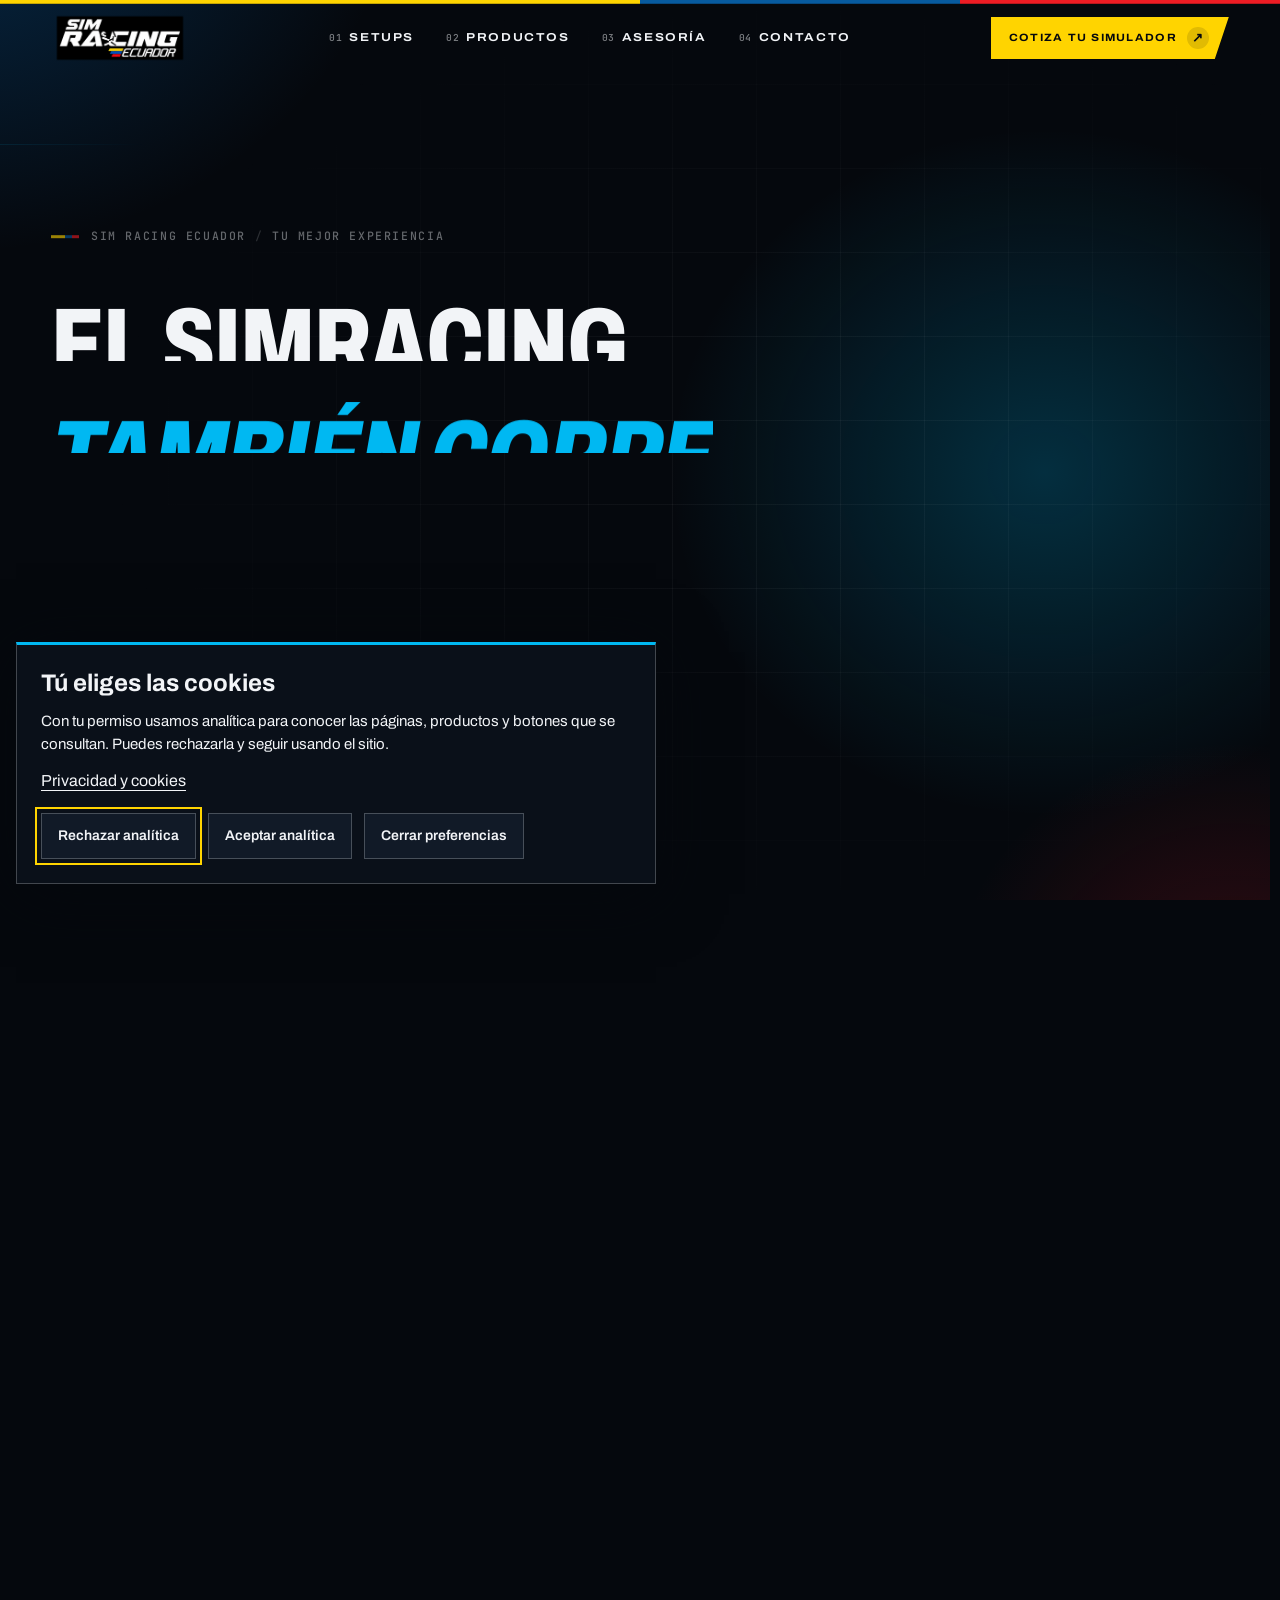
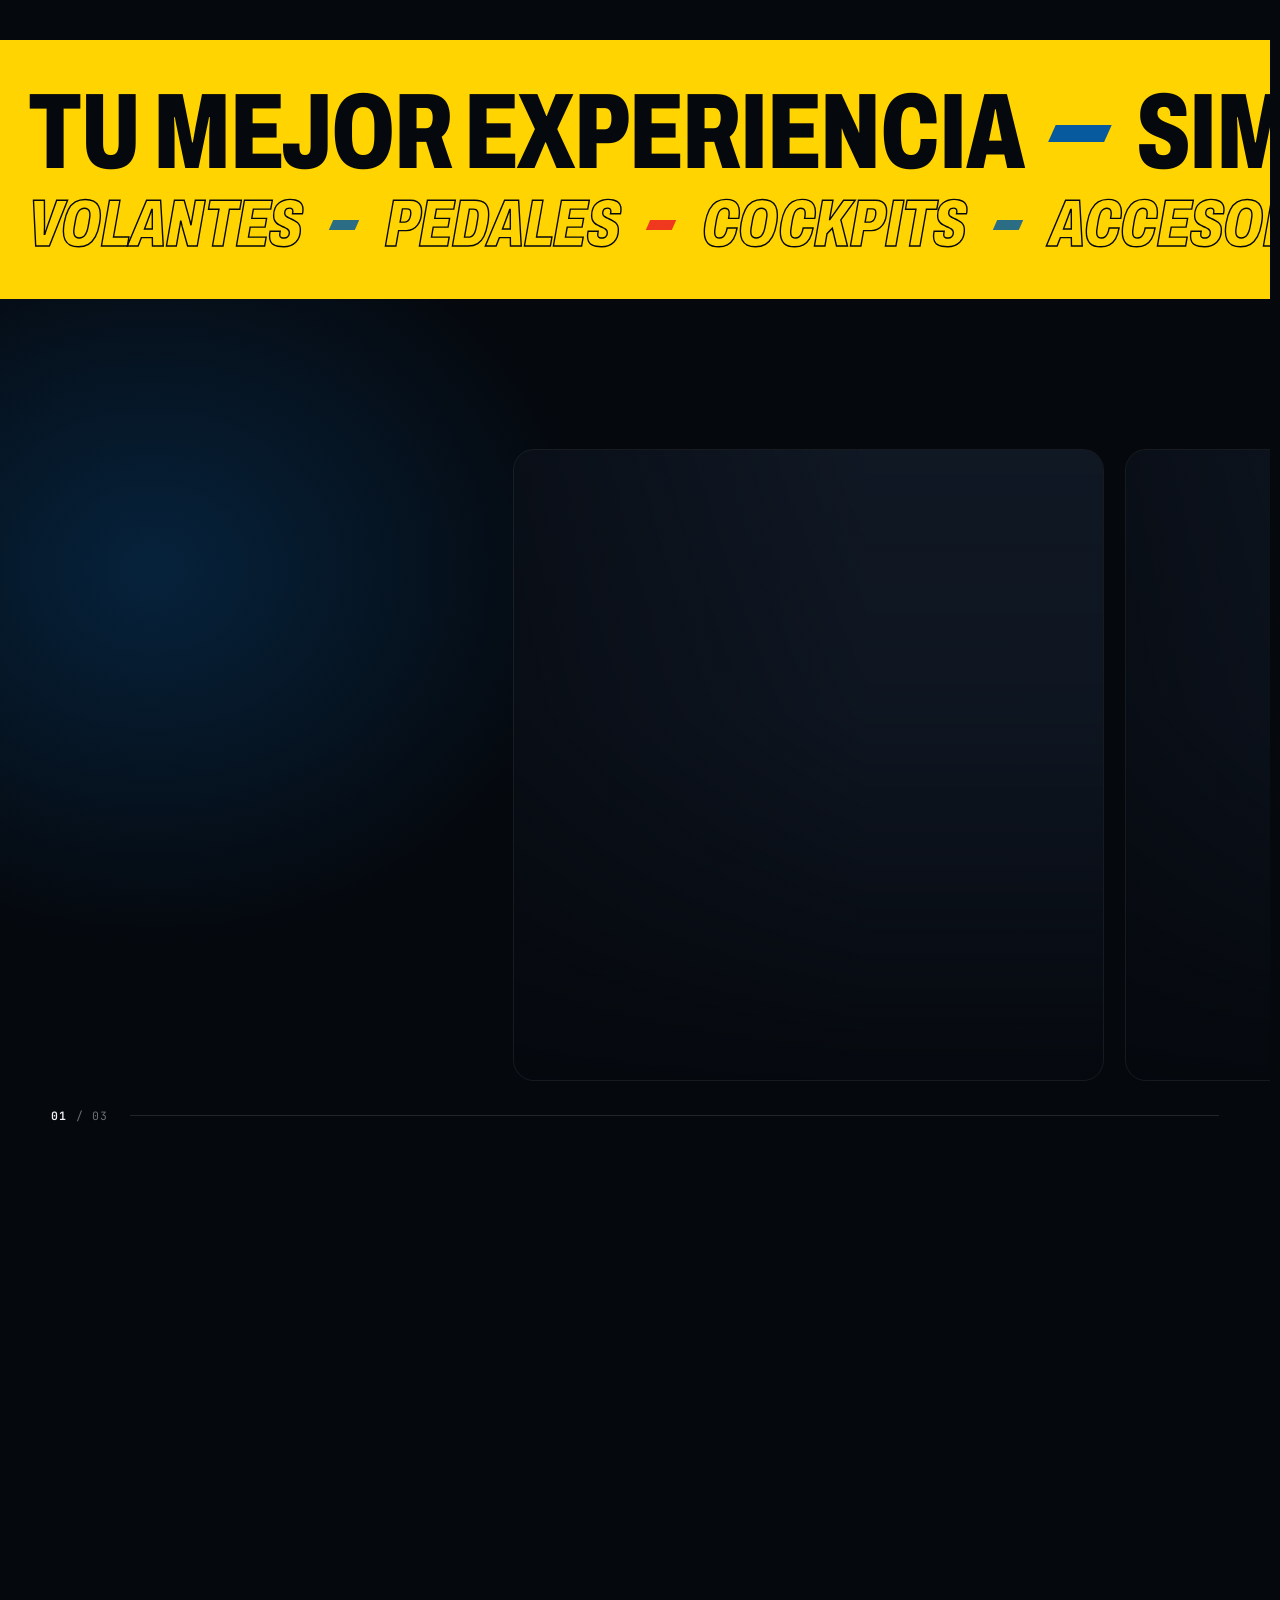
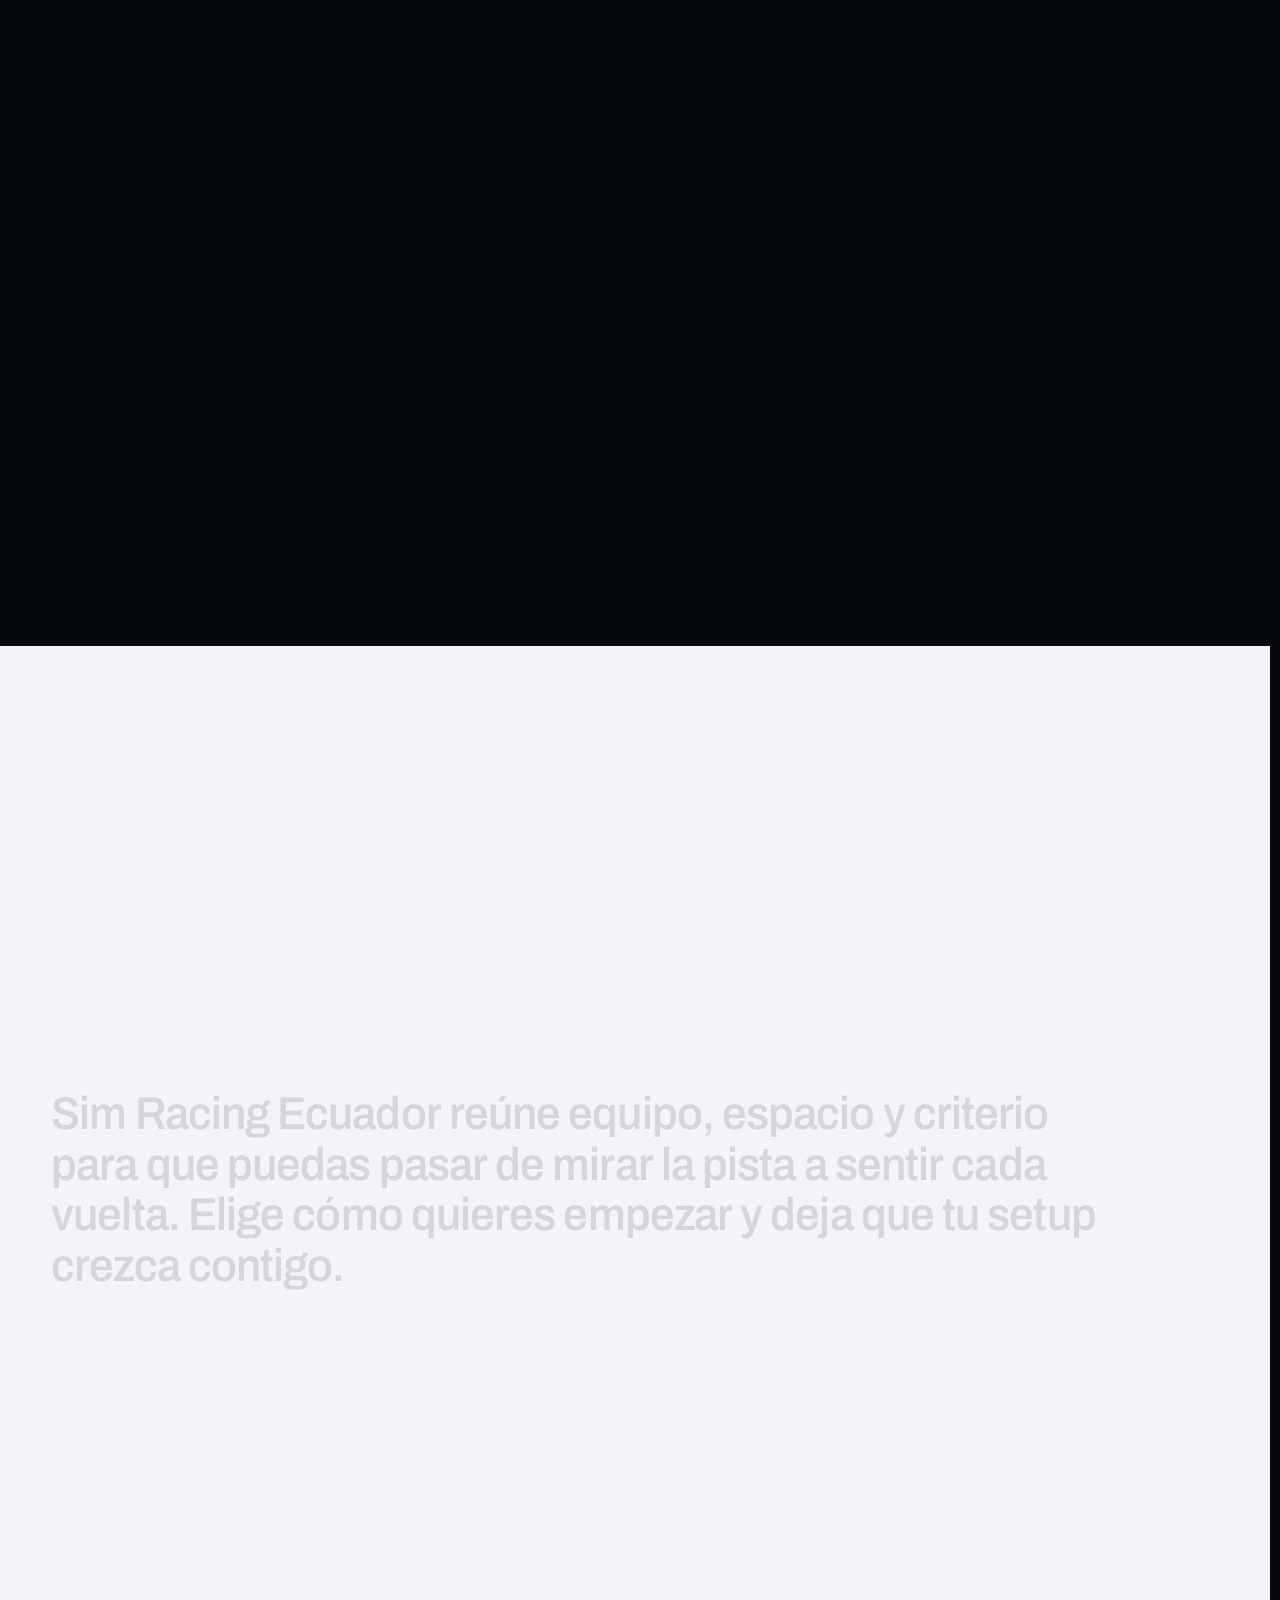
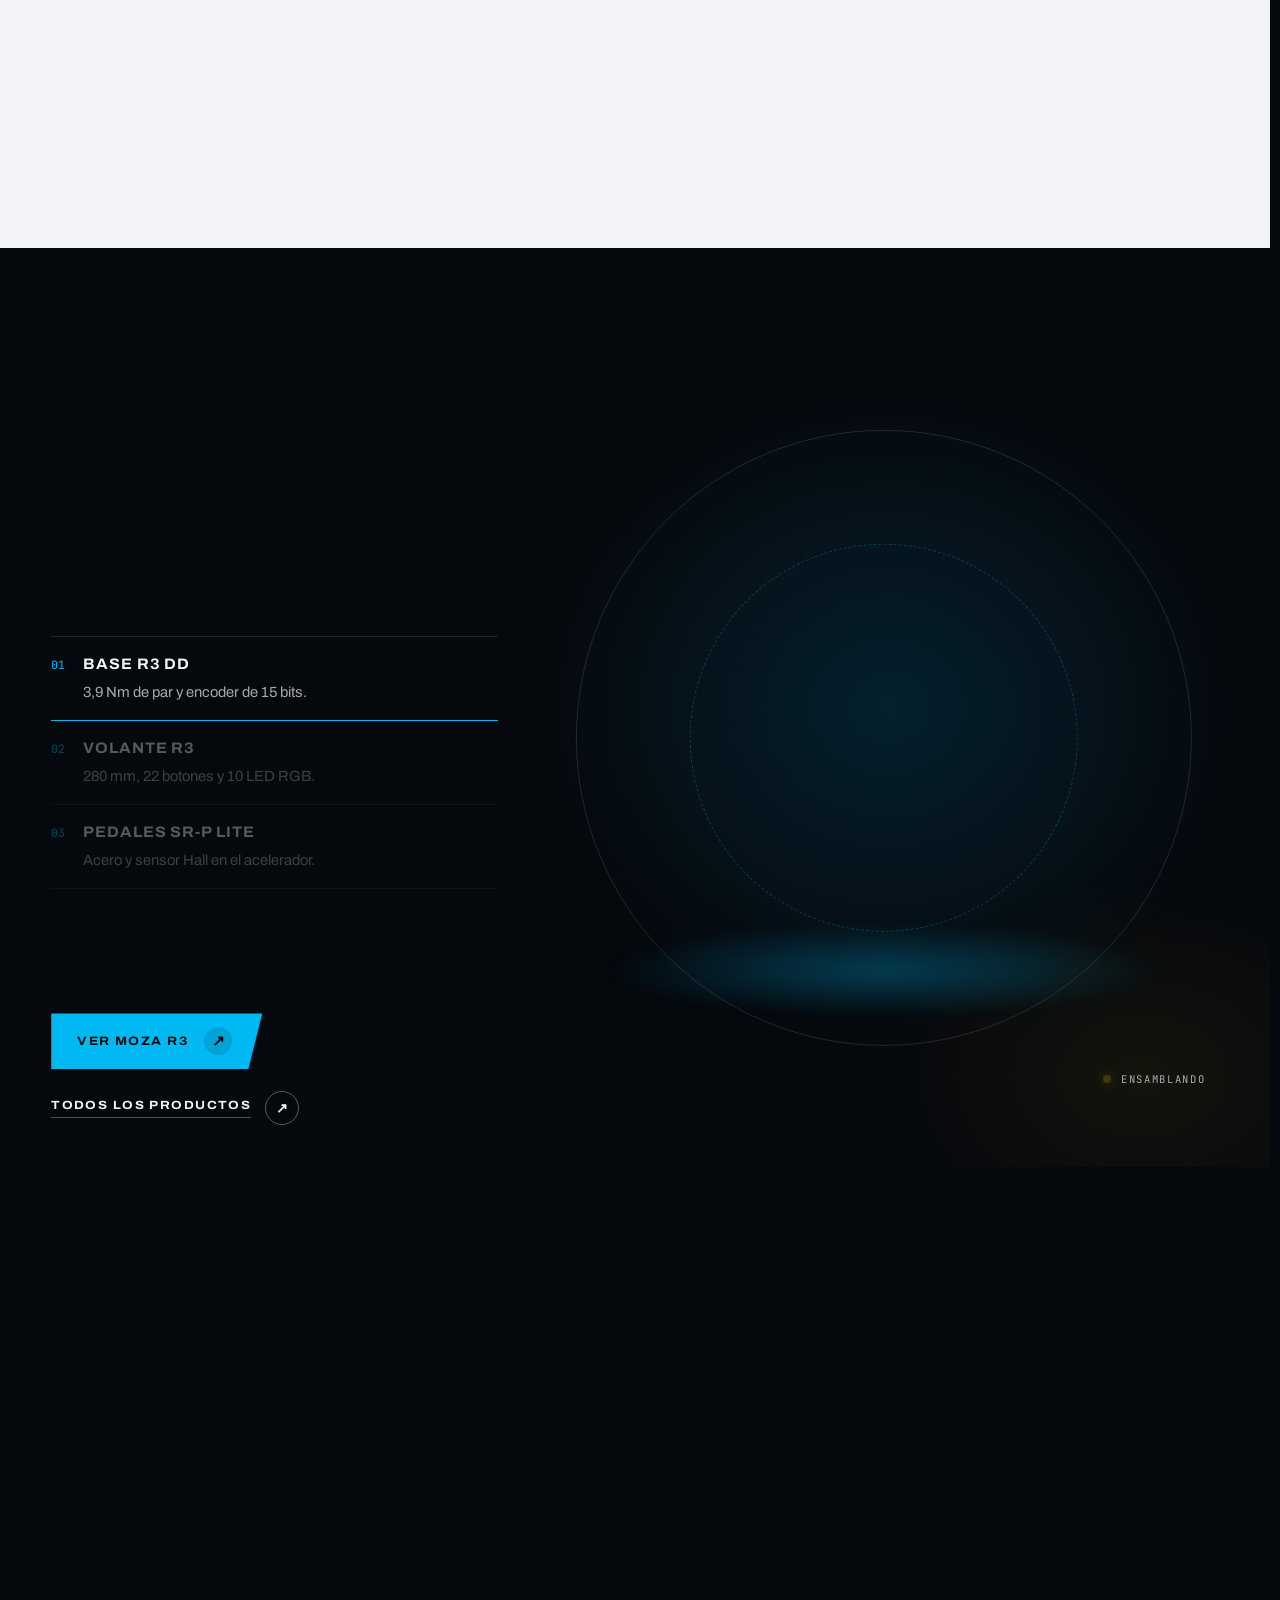
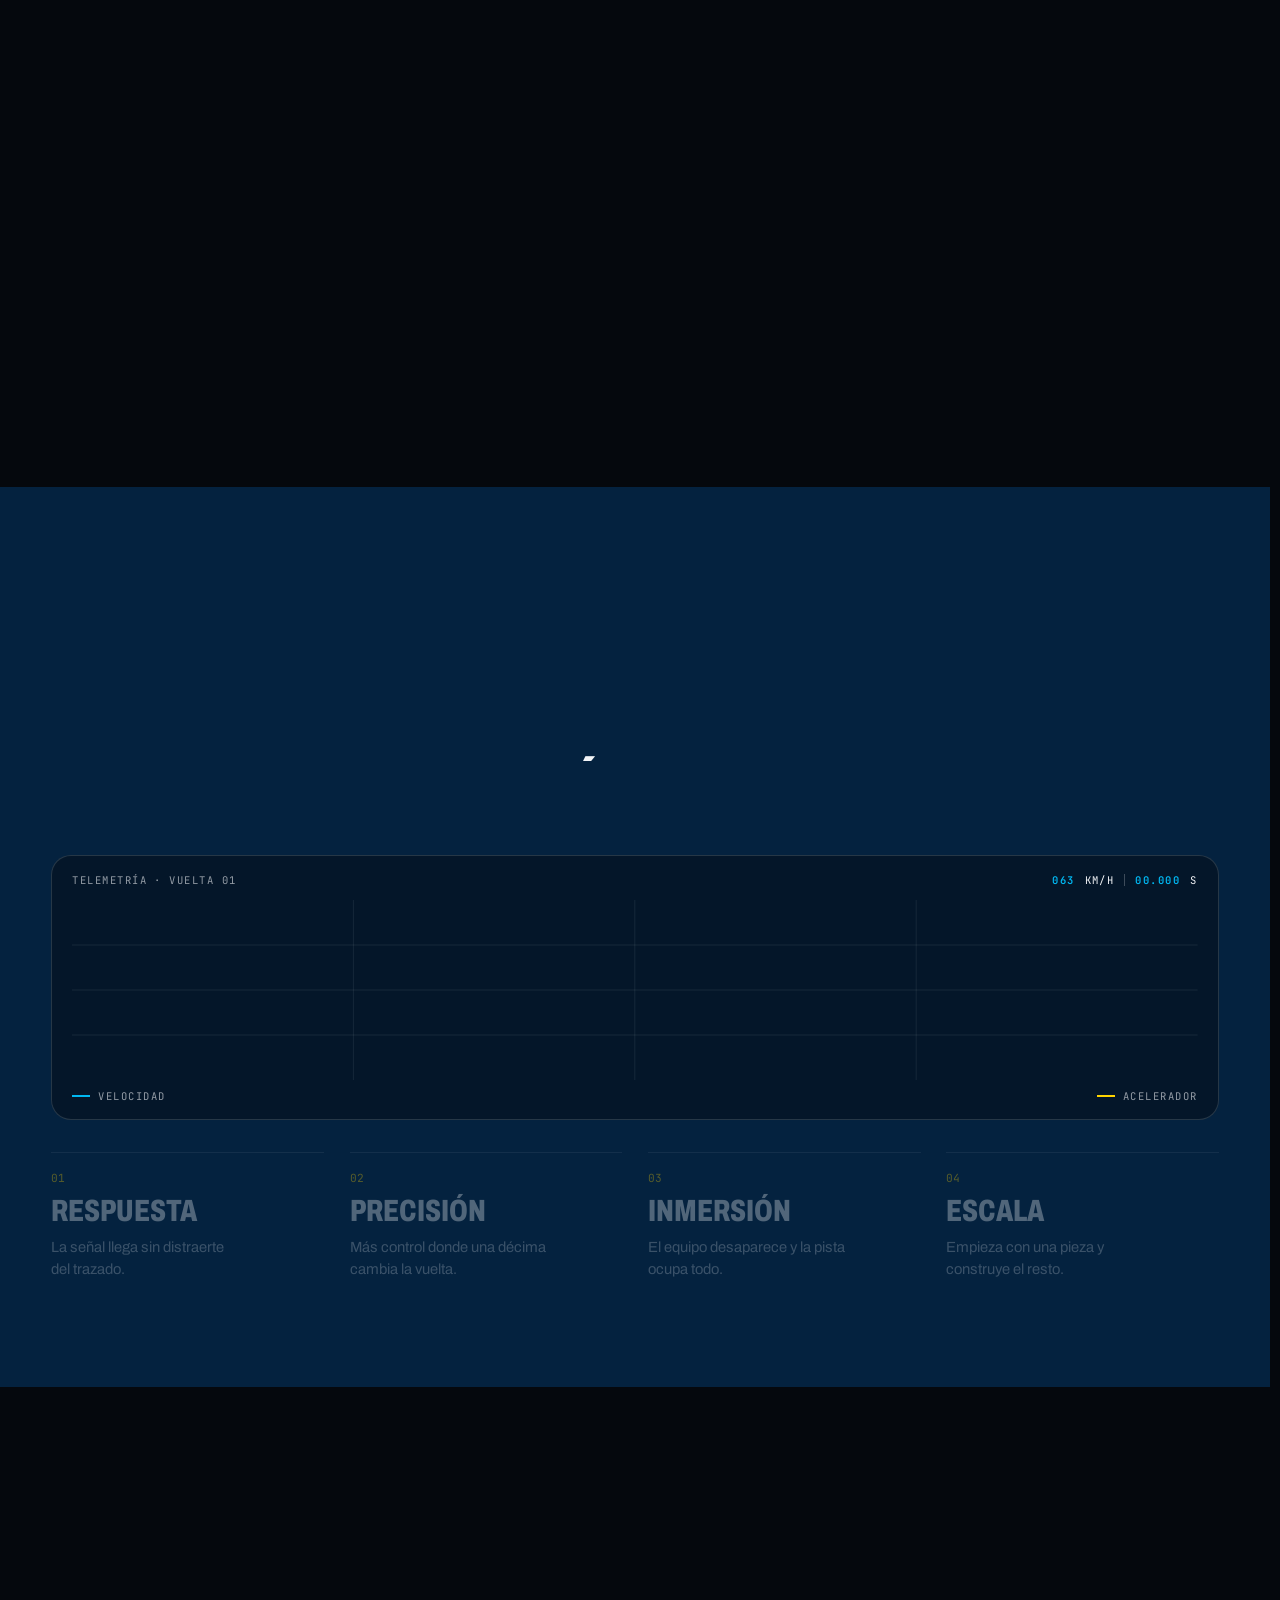
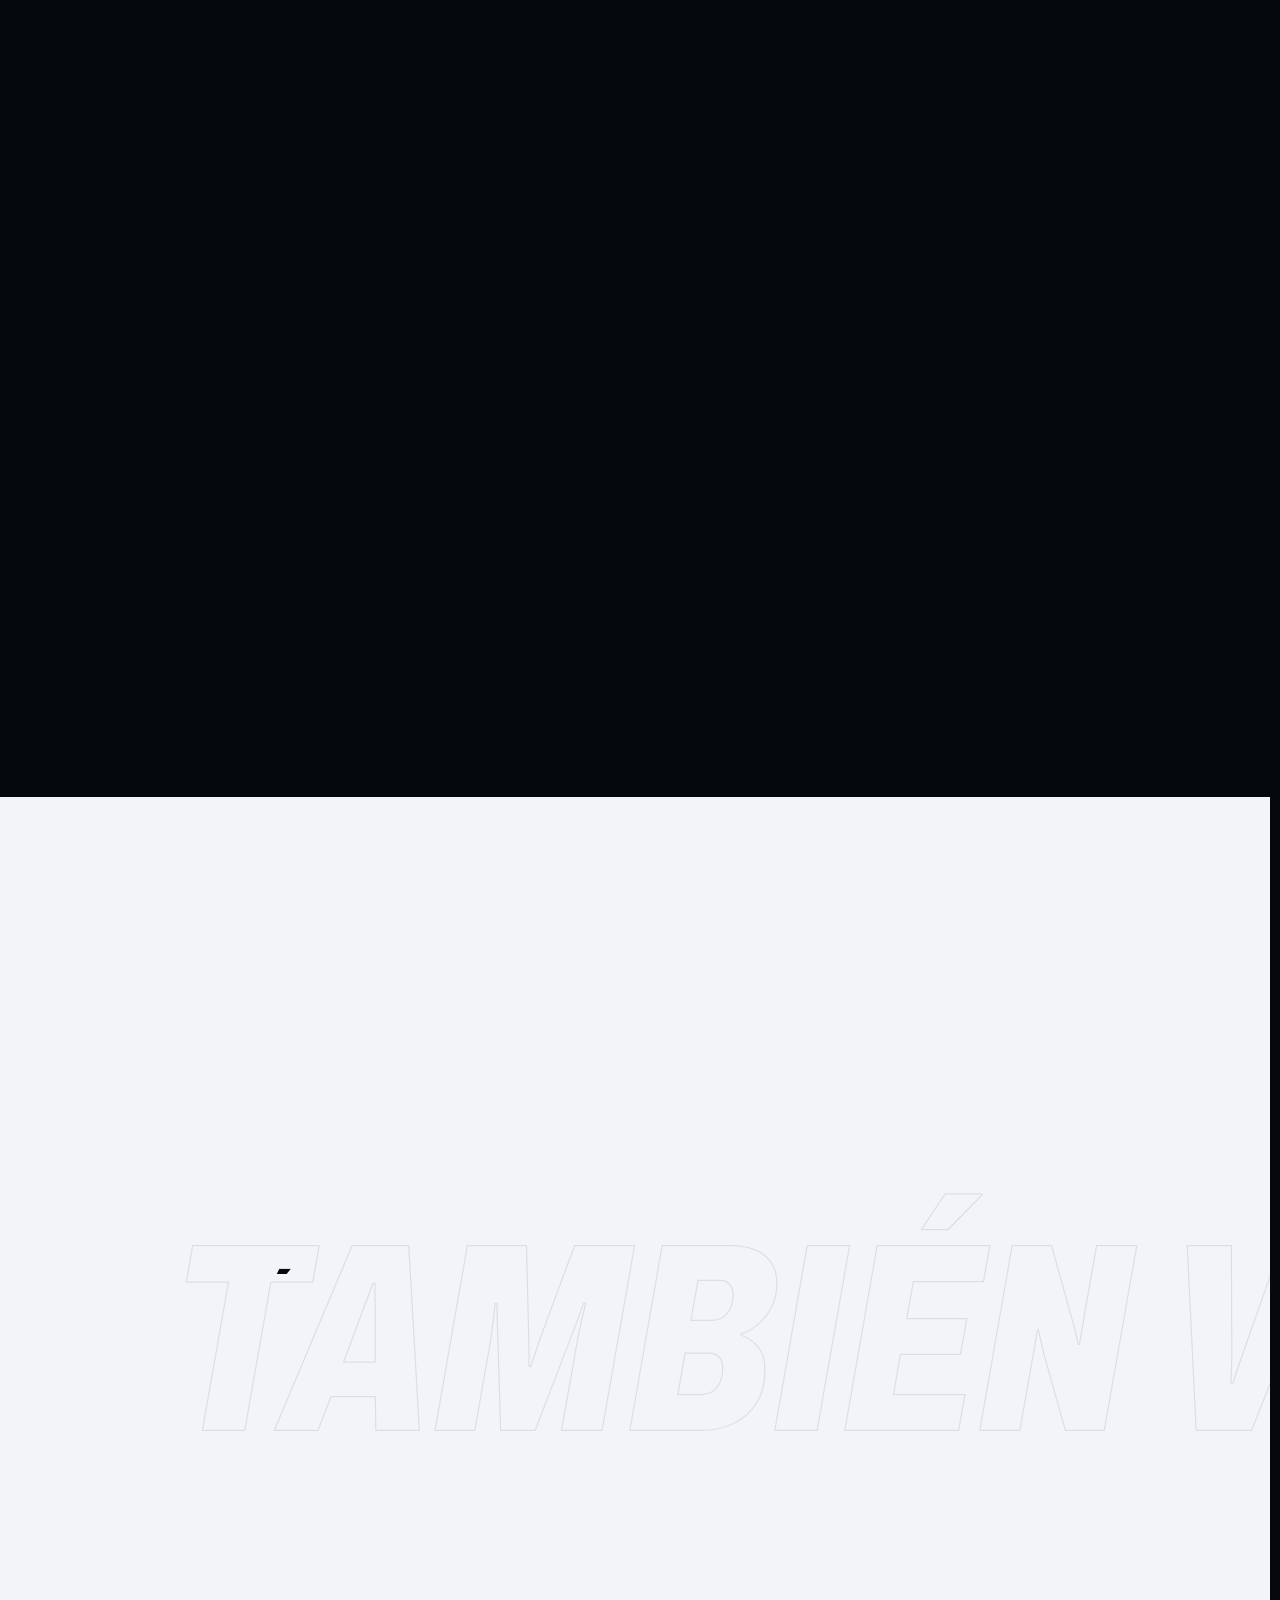
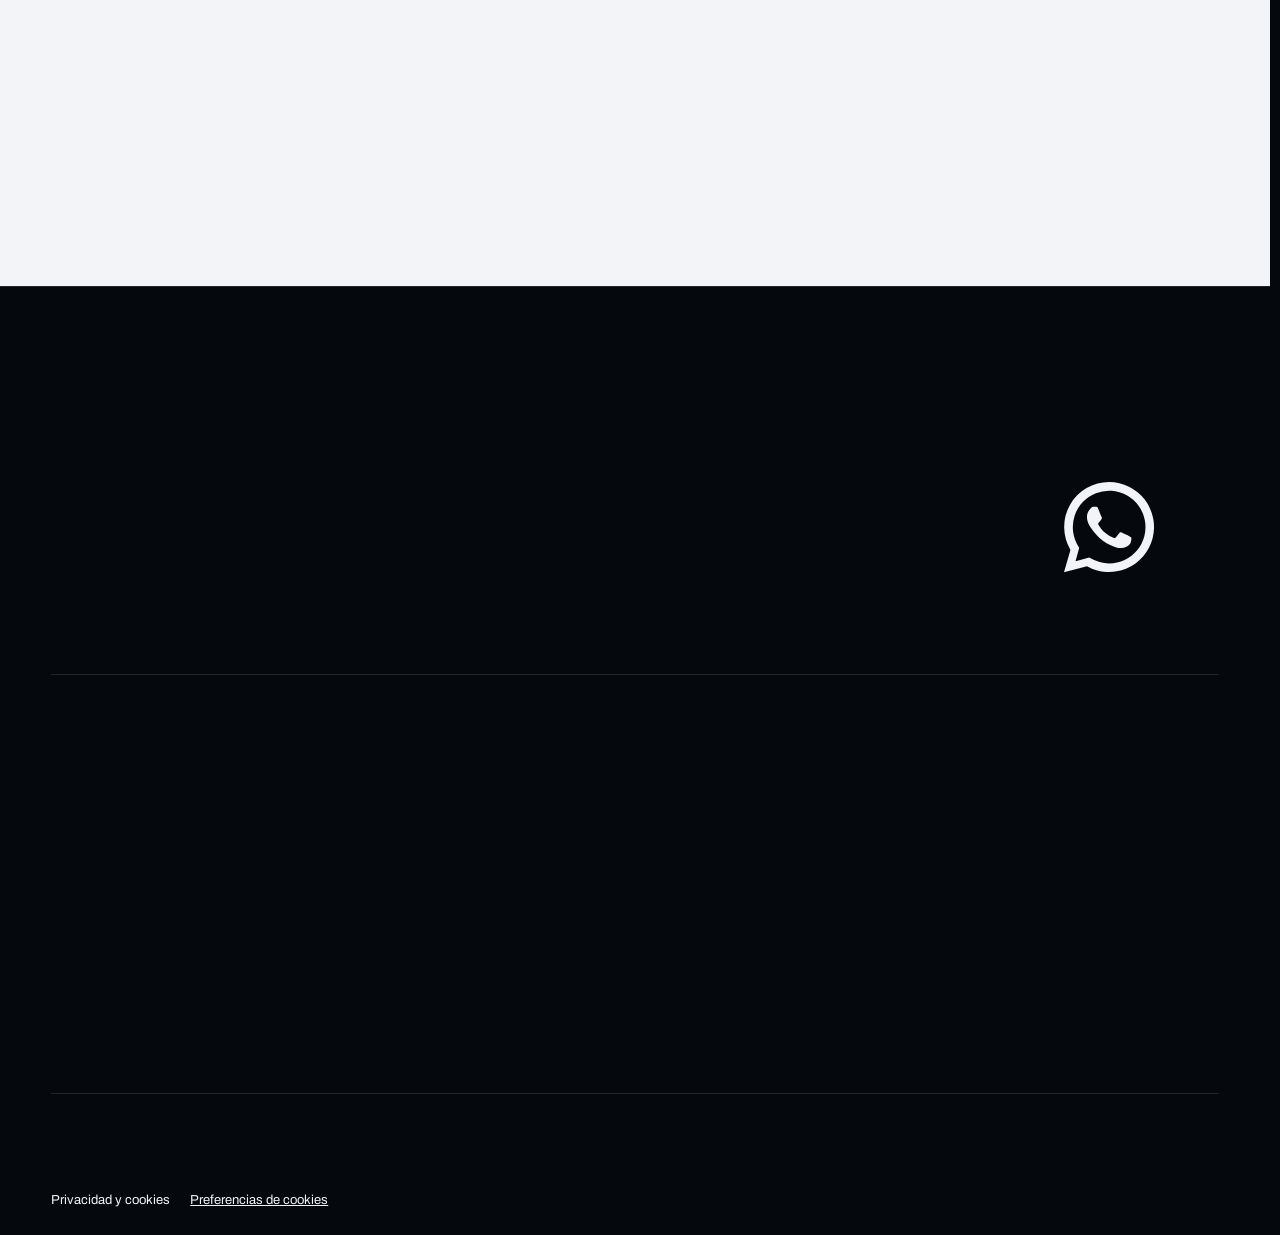
==== index.html @ 4e982db2 "fix: align structured data with verified commercial information" ====
<!doctype html>
<html lang="es" data-page="home">
  <head>
    <meta charset="UTF-8" />
    <meta name="viewport" content="width=device-width, initial-scale=1.0, viewport-fit=cover" />
    <meta name="theme-color" content="#05080D" />
    <meta http-equiv="Content-Security-Policy" content="default-src 'self'; base-uri 'self'; object-src 'none'; frame-ancestors 'none'; form-action 'self'; script-src 'self' https://www.googletagmanager.com; style-src 'self'; img-src 'self' data: https://www.google-analytics.com https://region1.google-analytics.com https://www.googletagmanager.com; font-src 'self'; media-src 'self'; frame-src https://www.youtube.com; connect-src 'self' https://www.google-analytics.com https://region1.google-analytics.com https://www.googletagmanager.com; manifest-src 'self'; worker-src 'none'; upgrade-insecure-requests" />
    <link rel="icon" type="image/png" href="favicon.png?v=3" />
    <link rel="apple-touch-icon" href="favicon.png?v=3" />
    <link rel="manifest" href="site.webmanifest" />
    <link rel="preload" href="fonts/archivo-latin-wdth-normal.woff2" as="font" type="font/woff2" crossorigin />
    <link rel="preload" href="sequence/f001.webp" as="image" type="image/webp" />
    <link rel="stylesheet" href="styles.css" />
    <script src="boot.js"></script>
    <script src="vendor/gsap.min.js" defer></script>
    <script src="vendor/ScrollTrigger.min.js" defer></script>
    <script src="vendor/lenis.min.js" defer></script>
    <script src="script.js?v=anchor-navigation-20261011" defer></script>
  <script src="measurement-config.js" defer></script>
<script src="analytics-catalog.js" defer></script>
<script src="analytics.js" defer></script>
<!-- SEO: generated -->
<title>Sim Racing Ecuador | Volantes, cockpits y simuladores</title>
<meta name="description" content="Volantes, pedales y cockpits para simracing en Ecuador. Explora Logitech y MOZA, compara fichas y consulta tu setup con Sim Racing Ecuador en Quito." />
<link rel="canonical" href="https://simracingec.com/" />
<meta name="robots" content="index, follow, max-image-preview:large" />
<meta property="og:locale" content="es_EC" />
<meta property="og:type" content="website" />
<meta property="og:site_name" content="Sim Racing Ecuador" />
<meta property="og:title" content="Sim Racing Ecuador | Volantes, cockpits y simuladores" />
<meta property="og:description" content="Volantes, pedales y cockpits para simracing en Ecuador. Explora Logitech y MOZA, compara fichas y consulta tu setup con Sim Racing Ecuador en Quito." />
<meta property="og:url" content="https://simracingec.com/" />
<meta property="og:image" content="https://simracingec.com/social-logo.png" />
<meta property="og:image:alt" content="Sim Racing Ecuador" />
<meta name="twitter:card" content="summary_large_image" />
<meta name="twitter:title" content="Sim Racing Ecuador | Volantes, cockpits y simuladores" />
<meta name="twitter:description" content="Volantes, pedales y cockpits para simracing en Ecuador. Explora Logitech y MOZA, compara fichas y consulta tu setup con Sim Racing Ecuador en Quito." />
<meta name="twitter:image" content="https://simracingec.com/social-logo.png" />
<meta name="google-site-verification" content="Gu_d4Ptti0s6A-qwPAxk8G0DzkrN6_cwcLYZ2DY35jA" />
<script type="application/ld+json">{"@context": "https://schema.org", "@graph": [{"@type": "WebSite", "@id": "https://simracingec.com/#website", "url": "https://simracingec.com/", "name": "Sim Racing Ecuador", "alternateName": "SimRacing Ecuador", "inLanguage": "es-EC", "publisher": {"@id": "https://simracingec.com/#organization"}}, {"@type": "Store", "@id": "https://simracingec.com/#organization", "name": "Sim Racing Ecuador", "alternateName": "SimRacing Ecuador", "url": "https://simracingec.com/", "logo": "https://simracingec.com/logo-primary.png", "image": "https://simracingec.com/social-logo.png", "description": "Equipos y asesoría para simulación de carreras en Ecuador.", "telephone": "+593989019836", "areaServed": {"@type": "Country", "name": "Ecuador"}, "address": {"@type": "PostalAddress", "streetAddress": "Av. Eloy Alfaro 40-348", "addressLocality": "Quito", "postalCode": "170513", "addressCountry": "EC"}, "currenciesAccepted": "USD", "sameAs": ["https://www.instagram.com/SimRacingEcuador/", "https://www.facebook.com/simracingecuador", "https://www.tiktok.com/@simracingec"]}, {"@type": "WebPage", "@id": "https://simracingec.com/#page", "url": "https://simracingec.com/", "name": "Sim Racing Ecuador | Volantes, cockpits y simuladores", "description": "Volantes, pedales y cockpits para simracing en Ecuador. Explora Logitech y MOZA, compara fichas y consulta tu setup con Sim Racing Ecuador en Quito.", "image": "https://simracingec.com/social-logo.png", "inLanguage": "es-EC", "isPartOf": {"@id": "https://simracingec.com/#website"}}]}</script>
<!-- /SEO -->
</head>
  <body class="home-page">
    <a class="skip-link" href="#contenido">Saltar al contenido</a>

    <div class="intro" aria-hidden="true">
      <p class="intro-kicker">Sim Racing Ecuador</p>
      <div class="intro-rig">
        <span class="intro-light"><i></i><i></i></span>
        <span class="intro-light"><i></i><i></i></span>
        <span class="intro-light"><i></i><i></i></span>
        <span class="intro-light"><i></i><i></i></span>
        <span class="intro-light"><i></i><i></i></span>
      </div>
      <p class="intro-status"><span class="intro-status-text">Luces encendidas</span><span class="intro-skip">Clic o tecla para saltar</span></p>
      <span class="intro-flag"></span>
    </div>
    <header class="site-header" data-header>
      <div class="shell header-bar">
        <a class="brand" href="/" aria-label="Sim Racing Ecuador, volver al inicio">
          <img src="optimized/logo.webp" alt="Sim Racing Ecuador" width="1200" height="462" decoding="async" fetchpriority="high" />
        </a>
        <nav class="site-nav" id="site-nav" aria-label="Navegación principal">
          <a class="nav-link" href="index.html#setups"><span class="nav-index">01</span><span class="nav-label">Setups</span></a>
          <a class="nav-link" href="productos.html"><span class="nav-index">02</span><span class="nav-label">Productos</span></a>
          <a class="nav-link" href="index.html#comunidad"><span class="nav-index">03</span><span class="nav-label">Asesoría</span></a>
          <a class="nav-link" href="#contacto"><span class="nav-index">04</span><span class="nav-label">Contacto</span></a>
          <div class="nav-extra">
            <a class="button button-yellow" href="https://wa.me/593989019836?text=Hola%2C%20quiero%20cotizar%20un%20simulador" target="_blank" rel="noopener noreferrer"><span>Cotiza tu simulador</span><span class="button-icon" aria-hidden="true">↗</span></a>
            <div class="nav-social">
              <a href="https://www.instagram.com/SimRacingEcuador/" target="_blank" rel="noopener noreferrer">Instagram</a>
              <a href="https://www.facebook.com/simracingecuador" target="_blank" rel="noopener noreferrer">Facebook</a>
              <a href="https://www.tiktok.com/@simracingec" target="_blank" rel="noopener noreferrer">TikTok</a>
            </div>
          </div>
        </nav>
        <div class="header-actions">
          <a class="button button-yellow button-small header-cta" href="https://wa.me/593989019836?text=Hola%2C%20quiero%20cotizar%20un%20simulador" target="_blank" rel="noopener noreferrer"><span>Cotiza tu simulador</span><span class="button-icon" aria-hidden="true">↗</span></a>
          <button class="menu-toggle" id="menu-toggle" type="button" aria-expanded="false" aria-controls="site-nav">
            <span class="menu-toggle-label">Menú</span>
            <span class="menu-icon" aria-hidden="true"><i></i><i></i></span>
          </button>
        </div>
      </div>
      <div class="scroll-progress" aria-hidden="true"><span></span></div>
    </header>

    <main id="contenido">
      <section class="hero" id="inicio" aria-labelledby="hero-title" data-theme="dark">
        <div class="hero-pin">
          <div class="hero-bg" aria-hidden="true">
            <span class="hero-glow"></span>
            <span class="hero-grid"></span>
            <span class="hero-streaks"><i></i><i></i><i></i><i></i><i></i><i></i></span>
          </div>

          <div class="shell hero-layout">
            <div class="hero-copy">
              <p class="eyebrow hero-eyebrow" data-hero-in><span>Sim Racing Ecuador <span class="eyebrow-sep">/</span> Tu mejor experiencia</span></p>
              <h1 id="hero-title" class="hero-title">
                <span class="line"><span class="line-inner">El simracing</span></span>
                <span class="line"><span class="line-inner"><em>también corre</em></span></span>
                <span class="line"><span class="line-inner">en Ecuador.</span></span>
              </h1>
              <div class="hero-stage">
                <div class="hero-intro">
                  <p class="hero-lede" data-hero-in>Volantes, pedales y cockpits para llevar la pista a casa. Compara Logitech y MOZA con Sim Racing Ecuador: tienda física en Quito, atención con cita previa y envíos a todo el Ecuador.</p>
                  <div class="hero-actions" data-hero-in>
                    <a class="button button-primary" href="https://wa.me/593989019836?text=Hola%2C%20quiero%20cotizar%20un%20simulador" target="_blank" rel="noopener noreferrer"><span>Cotiza tu simulador</span><span class="button-icon" aria-hidden="true">↗</span></a>
                    <a class="text-link" href="#setups"><span>Ver productos</span><span class="text-link-icon" aria-hidden="true">↓</span></a>
                  </div>
                </div>
                <ol class="hero-steps" aria-label="De tu casa a la pista">
                  <li class="hero-step"><span class="hero-step-index">01</span><div><strong>En casa</strong><span>Tu cockpit, listo para la primera vuelta.</span></div></li>
                  <li class="hero-step"><span class="hero-step-index">02</span><div><strong>Luces fuera</strong><span>Volante, pedales y respuesta directa. Acelera.</span></div></li>
                  <li class="hero-step"><span class="hero-step-index">03</span><div><strong>En pista</strong><span>La sensación de la carrera, sin salir de Ecuador.</span></div></li>
                </ol>
              </div>
            </div>

            <figure class="hero-screen" data-hero-in>
              <img class="hero-poster" loading="eager" fetchpriority="high" src="sequence/f001.webp" alt="" width="526" height="702" decoding="async" />
              <canvas class="hero-canvas" width="526" height="702" role="img" aria-label="Un cockpit de simracing se transforma en un monoplaza mientras haces scroll"></canvas>
              <div class="screen-hud" aria-hidden="true">
                <div class="screen-top"><span class="screen-rec"><i></i>Onboard</span><span>Cam 01</span></div>
                <div class="screen-corners"><i></i><i></i><i></i><i></i></div>
                <div class="screen-dash">
                  <div class="rev-lights"><i></i><i></i><i></i><i></i><i></i><i></i><i></i><i></i><i></i><i></i></div>
                  <div class="dash-readouts">
                    <div class="dash-speed"><strong data-speed>000</strong><span>km/h</span></div>
                    <div class="dash-gear"><span>Marcha</span><strong data-gear>N</strong></div>
                  </div>
                </div>
              </div>
            </figure>
          </div>

          <div class="hero-cue" aria-hidden="true"><span class="hero-cue-line"></span><span>Haz scroll para acelerar</span></div>
        </div>
      </section>

      <section class="marquee-band" aria-label="Tu mejor experiencia" data-theme="light">
        <div class="marquee" data-marquee data-direction="1">
          <div class="marquee-track">
            <span class="marquee-item">Tu mejor experiencia</span><span class="marquee-mark" aria-hidden="true"></span>
            <span class="marquee-item">Sim Racing Ecuador</span><span class="marquee-mark" aria-hidden="true"></span>
          </div>
        </div>
        <div class="marquee marquee-ghost" data-marquee data-direction="-1" aria-hidden="true">
          <div class="marquee-track">
            <span class="marquee-item">Volantes</span><span class="marquee-mark"></span>
            <span class="marquee-item">Pedales</span><span class="marquee-mark"></span>
            <span class="marquee-item">Cockpits</span><span class="marquee-mark"></span>
            <span class="marquee-item">Accesorios</span><span class="marquee-mark"></span>
          </div>
        </div>
      </section>

      <section class="setups" id="setups" aria-labelledby="setups-title" data-theme="dark">
        <div class="setups-pin">
          <div class="setups-track">
            <div class="setups-intro">
              <p class="eyebrow"><span class="eyebrow-index">01</span> Setups</p>
              <h2 id="setups-title" class="display-title">Encuentra tu<br /><span>punto de partida.</span></h2>
              <p class="lead">Un buen setup empieza por saber cómo quieres sentir la carrera. Elige tu camino y construye desde ahí.</p>
              <p class="setups-hint" aria-hidden="true"><span>Sigue bajando</span><span class="setups-hint-arrow">→</span></p>
            </div>

            <a class="setup-panel setup-panel-cyan" href="productos.html#volantes-pedales" data-cursor="Ver">
              <span class="setup-media"><img src="optimized/kit-components-bg.webp" alt="Volante, base y pedales para simracing sobre una mesa de trabajo" loading="lazy" decoding="async" width="1536" height="1024" /></span>
              <span class="setup-index">01</span>
              <span class="setup-body">
                <span class="setup-kicker">Control</span>
                <span class="setup-title">Volantes<br />y pedales</span>
                <span class="setup-copy">El control que conecta tus manos y pies con cada curva.</span>
                <span class="setup-cta">Ver volantes y pedales <span aria-hidden="true">↗</span></span>
              </span>
            </a>

            <a class="setup-panel setup-panel-yellow" href="productos.html#cockpits" data-cursor="Ver">
              <span class="setup-media"><img src="optimized/setup-garage-bg.webp" alt="" loading="lazy" decoding="async" width="1536" height="1024" /></span>
              <span class="setup-product setup-product-cockpit"><img src="optimized/tripode-cockpit-ai.webp" alt="Cockpit para una estación de simracing" loading="lazy" decoding="async" width="1254" height="1254" /></span>
              <span class="setup-index">02</span>
              <span class="setup-body">
                <span class="setup-kicker">Estructura</span>
                <span class="setup-title">Cockpits</span>
                <span class="setup-copy">El espacio para ordenar tu postura, volante y pedales.</span>
                <span class="setup-cta">Ver cockpits <span aria-hidden="true">↗</span></span>
              </span>
            </a>

            <a class="setup-panel setup-panel-red" href="productos.html#accesorios" data-cursor="Ver">
              <span class="setup-media"><img src="optimized/accessories-track-bg.webp" alt="" loading="lazy" decoding="async" width="1536" height="1024" /></span>
              <span class="setup-index">03</span>
              <span class="setup-body">
                <span class="setup-kicker">Detalles</span>
                <span class="setup-title">Accesorios</span>
                <span class="setup-copy">Mods, pistas de madera y piezas para completar tu experiencia.</span>
                <span class="setup-cta">Ver accesorios <span aria-hidden="true">↗</span></span>
              </span>
            </a>
          </div>

          <div class="shell setups-progress" aria-hidden="true">
            <span class="setups-count"><b data-setups-count>01</b> / 03</span>
            <span class="setups-bar"><span></span></span>
          </div>
        </div>
      </section>

      <section class="manifesto" aria-labelledby="about-title" data-theme="light">
        <div class="shell">
          <div class="manifesto-head">
            <p class="eyebrow"><span class="eyebrow-index">02</span> Sobre la experiencia</p>
            <h2 id="about-title" class="display-title">Bienvenido a<br /><span>tu carrera.</span></h2>
          </div>
          <p class="manifesto-text" data-words>Sim Racing Ecuador reúne equipo, espacio y criterio para que puedas pasar de mirar la pista a sentir cada vuelta. Elige cómo quieres empezar y deja que tu setup crezca contigo.</p>
          <ol class="pillars" aria-label="Pilares de la experiencia">
            <li class="pillar"><span class="pillar-index">01</span><strong>Setup</strong><span>Una estación pensada para ti.</span></li>
            <li class="pillar"><span class="pillar-index">02</span><strong>Control</strong><span>Más precisión en cada decisión.</span></li>
            <li class="pillar"><span class="pillar-index">03</span><strong>Comunidad</strong><span>Una pasión que se comparte.</span></li>
          </ol>
          <a class="text-link manifesto-link" href="#comunidad"><span>Conoce el siguiente paso</span><span class="text-link-icon" aria-hidden="true">↗</span></a>
        </div>
      </section>

      <section class="assembly" id="productos" aria-labelledby="products-title" data-theme="dark">
        <div class="assembly-pin">
          <div class="shell assembly-layout">
            <div class="assembly-copy">
              <p class="eyebrow"><span class="eyebrow-index">03</span> Productos</p>
              <h2 id="products-title" class="display-title">Elige cada<br /><span>parte del setup.</span></h2>
              <p class="lead assembly-lead">Así se arma el paquete MOZA R3: base Direct Drive, volante y pedales, listos para tu primera vuelta.</p>
              <ol class="assembly-steps">
                <li class="assembly-step"><span class="assembly-step-index">01</span><div><strong>Base R3 DD</strong><span>3,9 Nm de par y encoder de 15 bits.</span></div></li>
                <li class="assembly-step"><span class="assembly-step-index">02</span><div><strong>Volante R3</strong><span>280 mm, 22 botones y 10 LED RGB.</span></div></li>
                <li class="assembly-step"><span class="assembly-step-index">03</span><div><strong>Pedales SR-P Lite</strong><span>Acero y sensor Hall en el acelerador.</span></div></li>
              </ol>
              <div class="assembly-footer">
                <p class="assembly-price"><span>Paquete MOZA R3</span><strong>$<b data-count-to="580">580</b></strong></p>
                <div class="assembly-actions">
                  <a class="button button-primary" href="moza-r3.html"><span>Ver MOZA R3</span><span class="button-icon" aria-hidden="true">↗</span></a>
                  <a class="text-link" href="productos.html"><span>Todos los productos</span><span class="text-link-icon" aria-hidden="true">↗</span></a>
                </div>
              </div>
            </div>

            <div class="assembly-stage" aria-hidden="true">
              <span class="stage-ring stage-ring-a"></span>
              <span class="stage-ring stage-ring-b"></span>
              <span class="stage-floor"></span>
              <img class="part part-base" src="optimized/r3-base-cut.webp" alt="" loading="lazy" decoding="async" width="1187" height="990" />
              <img class="part part-wheel" src="optimized/r3-wheel-cut.webp" alt="" loading="lazy" decoding="async" width="1400" height="1325" />
              <img class="part part-pedals" src="optimized/r3-pedals-cut.webp" alt="" loading="lazy" decoding="async" width="1400" height="1170" />
              <img class="part part-bundle" src="optimized/r3-bundle-cut.webp" alt="" loading="lazy" decoding="async" width="1400" height="961" />
              <span class="stage-tag stage-tag-base"><b>01</b> Base · 3,9 Nm</span>
              <span class="stage-tag stage-tag-wheel"><b>02</b> Volante · 280 mm</span>
              <span class="stage-tag stage-tag-pedals"><b>03</b> Pedales · Sensor Hall</span>
              <span class="stage-status"><i></i><span data-stage-status>Ensamblando</span></span>
            </div>
          </div>
        </div>
      </section>

      <section class="telemetry" aria-labelledby="tech-title" data-theme="dark">
        <div class="telemetry-pin">
          <div class="telemetry-bg" aria-hidden="true"><img src="optimized/telemetry-tech-bg.webp" alt="" loading="lazy" decoding="async" width="1536" height="1024" /></div>
          <div class="shell telemetry-inner">
            <div class="telemetry-head">
              <div>
                <p class="eyebrow"><span class="eyebrow-index">04</span> Sensación</p>
                <h2 id="tech-title" class="display-title">La diferencia está<br /><span>en lo que sientes.</span></h2>
              </div>
              <p class="lead">La velocidad se ve en la pantalla. La precisión se siente en las manos, en los pies y en el momento exacto de frenar.</p>
            </div>

            <div class="telemetry-chart" aria-hidden="true">
              <div class="chart-meta">
                <span>Telemetría · Vuelta 01</span>
                <span class="chart-readout"><b data-tele-speed>000</b> km/h <i></i> <b data-tele-time>00.000</b> s</span>
              </div>
              <svg class="chart-svg" viewBox="0 0 1200 260" preserveAspectRatio="none" focusable="false">
                <defs><clipPath id="chart-reveal"><rect x="-10" y="-30" width="1220" height="320" /></clipPath></defs>
                <g class="chart-grid">
                  <line x1="0" y1="65" x2="1200" y2="65" /><line x1="0" y1="130" x2="1200" y2="130" /><line x1="0" y1="195" x2="1200" y2="195" />
                  <line x1="300" y1="0" x2="300" y2="260" /><line x1="600" y1="0" x2="600" y2="260" /><line x1="900" y1="0" x2="900" y2="260" />
                </g>
                <g clip-path="url(#chart-reveal)">
                <path class="chart-throttle" d="M0 230 L24 230 L44 40 L250 40 L262 230 L332 230 L352 40 L520 40 L534 230 L604 230 L624 40 L840 40 L852 230 L934 230 L954 40 L1200 40" />
                <path class="chart-speed" d="M0 200 C 60 196 120 120 250 60 C 262 56 270 70 300 150 C 318 190 330 190 350 160 C 420 70 470 40 520 36 C 540 36 560 120 600 170 C 615 186 640 150 700 90 C 760 40 810 30 840 34 C 860 40 880 150 930 180 C 960 190 1000 120 1080 70 C 1130 44 1170 40 1200 38" />
                <path class="chart-speed-glow" d="M0 200 C 60 196 120 120 250 60 C 262 56 270 70 300 150 C 318 190 330 190 350 160 C 420 70 470 40 520 36 C 540 36 560 120 600 170 C 615 186 640 150 700 90 C 760 40 810 30 840 34 C 860 40 880 150 930 180 C 960 190 1000 120 1080 70 C 1130 44 1170 40 1200 38" />
                </g>
              </svg>
              <span class="chart-car"></span>
              <div class="chart-legend"><span class="legend-speed">Velocidad</span><span class="legend-throttle">Acelerador</span></div>
            </div>

            <div class="tech-grid">
              <article class="tech-item"><span class="tech-index">01</span><h3>Respuesta</h3><p>La señal llega sin distraerte del trazado.</p></article>
              <article class="tech-item"><span class="tech-index">02</span><h3>Precisión</h3><p>Más control donde una décima cambia la vuelta.</p></article>
              <article class="tech-item"><span class="tech-index">03</span><h3>Inmersión</h3><p>El equipo desaparece y la pista ocupa todo.</p></article>
              <article class="tech-item"><span class="tech-index">04</span><h3>Escala</h3><p>Empieza con una pieza y construye el resto.</p></article>
            </div>
          </div>
        </div>
      </section>

      <section class="community" id="comunidad" aria-labelledby="community-title" data-theme="dark">
        <div class="community-frame">
          <div class="community-media" aria-hidden="true"><img src="optimized/pitlane-community-bg.webp" alt="" loading="lazy" decoding="async" width="1536" height="1024" /></div>
          <div class="shell community-content">
            <div class="start-lights" aria-hidden="true">
              <span><i></i><i></i></span><span><i></i><i></i></span><span><i></i><i></i></span><span><i></i><i></i></span><span><i></i><i></i></span>
            </div>
            <p class="eyebrow"><span class="eyebrow-index">05</span> Comunidad</p>
            <h2 id="community-title" class="display-title community-title">¿Listo para<br /><em>salir de boxes?</em></h2>
            <p class="lead">Cuéntanos cómo quieres correr y encuentra el punto de partida para tu próxima experiencia.</p>
            <div class="community-actions">
              <a class="button button-yellow" href="productos.html"><span>Ver equipos destacados</span><span class="button-icon" aria-hidden="true">↗</span></a>
              <a class="text-link" href="https://wa.me/593989019836?text=Hola%2C%20quiero%20armar%20mi%20setup%20de%20simracing" target="_blank" rel="noopener noreferrer"><span>Consulta tu setup</span><span class="text-link-icon" aria-hidden="true">↗</span></a>
            </div>
          </div>
        </div>
      </section>

      <section class="flight" aria-labelledby="flight-title" data-theme="light">
        <div class="flight-word" aria-hidden="true"><span>También volamos</span><span>También volamos</span></div>
        <div class="shell flight-layout">
          <div class="flight-copy">
            <p class="eyebrow"><span class="eyebrow-index">06</span> Otra forma de volar</p>
            <h2 id="flight-title" class="display-title">También<br /><span>volamos.</span></h2>
            <p class="lead">La simulación no termina en la curva. Explora nuevas rutas con un espacio que se adapta a tu forma de jugar.</p>
            <a class="text-link" href="https://wa.me/593989019836?text=Hola%2C%20quiero%20consultar%20sobre%20los%20simuladores%20de%20vuelo%20de%20Sim%20Racing%20Ecuador" target="_blank" rel="noopener noreferrer"><span>Consultar simuladores de vuelo</span><span class="text-link-icon" aria-hidden="true">↗</span></a>
          </div>
          <figure class="flight-art">
            <img src="optimized/simulador-vuelo-ai.webp" alt="Control de vuelo para simulador con cabina iluminada en azul" loading="lazy" decoding="async" width="1019" height="1543" />
            <figcaption><span>Hotas</span><span>Simulación de vuelo</span></figcaption>
          </figure>
        </div>
      </section>
    </main>
    <footer class="site-footer" id="contacto" data-theme="dark">
      <div class="shell footer-top">
        <p class="eyebrow">¿Listo para tu próxima vuelta?</p>
        <a class="footer-cta" href="https://wa.me/593989019836?text=Hola%2C%20quiero%20cotizar%20un%20simulador" target="_blank" rel="noopener noreferrer"><span>Hablemos de tu setup</span><svg class="footer-cta-icon" viewBox="0 0 24 24" aria-hidden="true" fill="currentColor"><path d="M12.01 0a11.97 11.97 0 0 0-10.3 18.06L0 24l6.1-1.6a11.97 11.97 0 1 0 5.91-22.4zm0 21.65a9.65 9.65 0 0 1-4.93-1.34l-.35-.21-3.66.96.98-3.57-.23-.37A9.66 9.66 0 1 1 12.01 21.65zm5.3-7.24c-.29-.15-1.72-.85-1.99-.95-.27-.1-.46-.15-.65.15-.2.29-.75.95-.92 1.14-.17.19-.34.22-.63.07-.29-.15-1.23-.45-2.34-1.44-.87-.77-1.45-1.73-1.62-2.02-.17-.29-.02-.45.13-.59.13-.13.29-.34.43-.51.15-.17.2-.29.29-.48.1-.2.05-.37-.02-.51-.08-.15-.66-1.58-.9-2.16-.24-.57-.48-.49-.65-.5h-.56c-.19 0-.5.07-.76.36-.26.29-1.01.99-1.01 2.42 0 1.43 1.04 2.81 1.18 3 .15.2 2.05 3.13 4.97 4.39.69.3 1.23.48 1.66.61.7.22 1.33.19 1.83.12.56-.08 1.72-.7 1.96-1.38.24-.68.24-1.26.17-1.38-.07-.12-.27-.2-.56-.34z"/></svg></a>
      </div>
      <div class="shell footer-grid">
        <div class="footer-brand-block">
          <a class="brand footer-brand" href="/" aria-label="Sim Racing Ecuador, volver al inicio"><img src="optimized/logo.webp" alt="Sim Racing Ecuador" loading="lazy" decoding="async" width="1200" height="462" /></a>
          <p>Equipos y asesoría para simulación de carreras en Ecuador. Tu mejor experiencia.</p>
        </div>
        <div class="footer-column"><span class="footer-kicker">Dirección</span><a href="https://www.google.com/maps/place/SimRacing+Ecuador/@-0.1675966,-78.4717231,17z/data=!3m1!4b1!4m14!1m7!3m6!1s0x91d59073868a1c31:0xdc826ff77dbb0add!2sRacing+Hobbies!8m2!3d-0.1675533!4d-78.4692233!16s%2Fg%2F11g718x39n!3m5!1s0x91d591179e1b5f7d:0xf21f2dfff4a8262a!8m2!3d-0.1675966!4d-78.4691482!16s%2Fg%2F11sszm2c_z" target="_blank" rel="noopener noreferrer">Ver en Google Maps</a><p>Av. Eloy Alfaro 40-348, Quito</p><p>Tienda física en Quito</p><p>Atención con cita previa</p><p>Envíos a todo el Ecuador</p></div>
        <div class="footer-column"><span class="footer-kicker">Contacto</span><a href="tel:+593989019836">Teléfono: 098 901 9836</a><a href="tel:+593989019836">Llamar directamente</a><a href="https://wa.me/593989019836" target="_blank" rel="noopener noreferrer">WhatsApp</a></div>
        <div class="footer-column"><span class="footer-kicker">Redes</span><a href="https://www.instagram.com/SimRacingEcuador/" target="_blank" rel="noopener noreferrer">Instagram</a><a href="https://www.facebook.com/simracingecuador" target="_blank" rel="noopener noreferrer">Facebook</a><a href="https://www.tiktok.com/@simracingec" target="_blank" rel="noopener noreferrer">TikTok</a></div>
      </div>
      <div class="footer-wordmark" aria-hidden="true"><span>Sim Racing</span><span>Ecuador</span></div>
      <div class="shell footer-bottom">
        <div class="footer-links"><a href="index.html#setups">Setups</a><a href="productos.html">Productos</a><a href="index.html#comunidad">Asesoría</a><a href="#contacto">Contacto</a></div>
        <p>© 2026 Sim Racing Ecuador · Todos los derechos reservados.</p>
        <a class="back-to-top" href="#contenido"><span>Volver arriba</span><span aria-hidden="true">↑</span></a>
      </div>
    <div class="shell privacy-links"><a href="/privacidad">Privacidad y cookies</a> <button type="button" data-consent-open>Preferencias de cookies</button></div></footer>
  <section class="consent-panel" id="consent-panel" aria-labelledby="consent-title" role="region" hidden data-lenis-prevent>
  <h2 id="consent-title">Tú eliges las cookies</h2>
  <p>Con tu permiso usamos analítica para conocer las páginas, productos y botones que se consultan. Puedes rechazarla y seguir usando el sitio.</p>
  <a href="/privacidad">Privacidad y cookies</a>
  <div class="consent-actions"><button type="button" class="consent-button" data-consent-reject>Rechazar analítica</button><button type="button" class="consent-button" data-consent-accept>Aceptar analítica</button><button type="button" class="consent-button" data-consent-close>Cerrar preferencias</button></div>
</section>
</body>
</html>
---- styles.css ----
/* ==========================================================================
   Sim Racing Ecuador — "Night Telemetry" design system
   Ink foundation, Ecuador tricolor accents, condensed race-poster type,
   GSAP ScrollTrigger choreography (see script.js).
   ========================================================================== */

@font-face {
  font-family: "Archivo";
  src: url("fonts/archivo-latin-wdth-normal.woff2") format("woff2");
  font-weight: 100 900;
  font-stretch: 62% 125%;
  font-style: normal;
  font-display: swap;
}

@font-face {
  font-family: "Archivo";
  src: url("fonts/archivo-latin-wdth-italic.woff2") format("woff2");
  font-weight: 100 900;
  font-stretch: 62% 125%;
  font-style: italic;
  font-display: swap;
}

@font-face {
  font-family: "JetBrains Mono";
  src: url("fonts/jetbrains-mono-latin-wght-normal.woff2") format("woff2");
  font-weight: 100 800;
  font-style: normal;
  font-display: swap;
}

:root {
  --ink: #05080d;
  --ink-2: #0a1019;
  --ink-3: #111a27;
  --ink-4: #1b2636;
  --paper: #f2f4f7;
  --paper-2: #e5e9ef;
  --cyan: #00b8f2;
  --yellow: #ffd400;
  --blue: #075a9e;
  --blue-deep: #04223f;
  --red: #ed1c24;

  --text-dim: rgba(242, 244, 247, .68);
  --text-faint: rgba(242, 244, 247, .44);
  --ink-dim: rgba(5, 8, 13, .68);
  --ink-faint: rgba(5, 8, 13, .46);
  --line: rgba(242, 244, 247, .12);
  --line-strong: rgba(242, 244, 247, .24);
  --line-ink: rgba(5, 8, 13, .14);
  --line-ink-strong: rgba(5, 8, 13, .26);

  --sans: "Archivo", "Helvetica Neue", Arial, sans-serif;
  --mono: "JetBrains Mono", ui-monospace, "SFMono-Regular", Menlo, Consolas, monospace;
  --flag: linear-gradient(90deg, var(--yellow) 0 50%, var(--blue) 50% 75%, var(--red) 75%);

  --gutter: clamp(16px, 4vw, 56px);
  --shell: min(1320px, calc(100% - 2 * var(--gutter)));
  --header-h: 76px;
  --radius: 20px;
  --radius-sm: 12px;
  --section-pad: clamp(96px, 13vw, 190px);

  --ease-out: cubic-bezier(.16, 1, .3, 1);
  --ease-expo: cubic-bezier(.19, 1, .22, 1);
  --ease-in-out: cubic-bezier(.77, 0, .18, 1);
}

/* ---- Reset & base -------------------------------------------------------- */
*, *::before, *::after { box-sizing: border-box; }
html {
  background: var(--ink);
  -webkit-text-size-adjust: 100%;
  text-size-adjust: 100%;
  scroll-padding-top: var(--header-h);
  scrollbar-gutter: stable;
  scrollbar-color: var(--ink-4) var(--ink);
  scrollbar-width: thin;
}
html.lenis, html.lenis body { height: auto; }
html.lenis { scroll-padding-top: 0; }
.lenis.lenis-stopped { overflow: clip; }
.lenis.lenis-smooth iframe { pointer-events: none; }
html.intro-pending, html.intro-pending body { overflow: hidden; }

body {
  margin: 0;
  min-height: 100vh;
  background: var(--ink);
  color: var(--paper);
  font-family: var(--sans);
  font-size: 1rem;
  font-stretch: 100%;
  line-height: 1.55;
  -webkit-font-smoothing: antialiased;
  -moz-osx-font-smoothing: grayscale;
  text-rendering: optimizeLegibility;
  overflow-x: clip;
}
img, video, canvas, svg, iframe { display: block; max-width: 100%; }
a { color: inherit; text-decoration: none; -webkit-tap-highlight-color: transparent; }
button { font: inherit; color: inherit; -webkit-tap-highlight-color: transparent; }
h1, h2, h3, h4, p, figure, blockquote { margin: 0; }
ol, ul { margin: 0; padding: 0; list-style: none; }
table { border-collapse: collapse; }
::selection { color: var(--ink); background: var(--yellow); }
:focus-visible { outline: 2px solid var(--yellow); outline-offset: 3px; }
::-webkit-scrollbar { width: 10px; }
::-webkit-scrollbar-track { background: var(--ink); }
::-webkit-scrollbar-thumb { border: 3px solid var(--ink); border-radius: 10px; background: var(--ink-4); }
::-webkit-scrollbar-thumb:hover { background: var(--cyan); }

.shell { width: var(--shell); margin-inline: auto; }
.skip-link {
  position: fixed; top: 12px; left: 12px; z-index: 200;
  padding: 10px 14px; border-radius: 8px;
  color: var(--ink); background: var(--yellow);
  font-size: .8rem; font-weight: 700;
  transform: translateY(-160%); transition: transform .3s var(--ease-out);
}
.skip-link:focus { transform: none; }

/* ---- Typography ---------------------------------------------------------- */
h1, h2, .display-title, .hero-title {
  font-family: var(--sans);
  font-stretch: 72%;
  font-weight: 800;
  line-height: .88;
  letter-spacing: -.012em;
  text-transform: uppercase;
  overflow-wrap: break-word;
}
h1 em, h2 em, h2 span:not([class]), .display-title em {
  font-style: italic;
  font-weight: 800;
  color: var(--cyan);
}
h3 { font-weight: 750; line-height: 1.05; text-wrap: balance; }
p, li { text-wrap: pretty; }
.display-title { font-size: clamp(2.9rem, 6.4vw, 6.9rem); }

.eyebrow, .catalog-route {
  display: inline-flex;
  align-items: center;
  gap: 12px;
  font-family: var(--mono);
  font-size: .72rem;
  font-weight: 500;
  line-height: 1.3;
  letter-spacing: .14em;
  text-transform: uppercase;
  color: var(--text-dim);
}
.eyebrow::before, .catalog-route::before {
  flex: none;
  width: 28px;
  height: 3px;
  background: var(--flag);
  content: "";
}
.eyebrow-index { color: var(--cyan); }
.eyebrow-sep { opacity: .4; }
.product-code, .kit-label {
  font-family: var(--mono);
  font-size: .7rem;
  font-weight: 500;
  letter-spacing: .12em;
  text-transform: uppercase;
  color: var(--cyan);
}
.lead {
  max-width: 44ch;
  color: var(--text-dim);
  font-size: clamp(1.02rem, 1.15vw, 1.18rem);
  line-height: 1.6;
}

/* Light surfaces flip the accents to ink + brand blue. */
:is(.manifesto, .flight, .catalog-page .cockpit-catalog, .tripod-intro, .chair-intro, .r3-intro, .tripod-video-section, .chair-gallery, .tripod-specs, .chair-specs, .r3-specs, .moza-spec-section) {
  --text-dim: var(--ink-dim);
  --text-faint: var(--ink-faint);
  --line: var(--line-ink);
  --line-strong: var(--line-ink-strong);
  color: var(--ink);
}
:is(.manifesto, .flight, .catalog-page .cockpit-catalog, .tripod-intro, .chair-intro, .r3-intro, .tripod-video-section, .chair-gallery, .tripod-specs, .chair-specs, .r3-specs, .moza-spec-section) :is(h2 span:not([class]), h2 em) { color: var(--blue); }
:is(.manifesto, .flight, .catalog-page .cockpit-catalog, .tripod-intro, .chair-intro, .r3-intro, .tripod-video-section, .chair-gallery, .tripod-specs, .chair-specs, .r3-specs, .moza-spec-section) :is(.eyebrow-index, .product-code) { color: var(--blue); }

/* ---- Buttons & links ----------------------------------------------------- */
.button {
  --btn-bg: var(--cyan);
  --btn-fg: var(--ink);
  --btn-hover: var(--paper);
  position: relative;
  isolation: isolate;
  display: inline-flex;
  align-items: center;
  justify-content: center;
  gap: 16px;
  min-height: 56px;
  padding: 0 26px 0 26px;
  border: 0;
  background: none;
  color: var(--btn-fg);
  font-size: .76rem;
  font-weight: 700;
  font-stretch: 112%;
  letter-spacing: .12em;
  line-height: 1;
  text-transform: uppercase;
  white-space: nowrap;
  cursor: pointer;
}
.button::before, .button::after {
  position: absolute;
  inset: 0;
  clip-path: polygon(0 0, 100% 0, calc(100% - 14px) 100%, 0 100%);
  content: "";
}
.button::before { z-index: -2; background: var(--btn-bg); }
.button::after {
  z-index: -1;
  background: var(--btn-hover);
  transform: scaleX(0);
  transform-origin: right;
  transition: transform .7s var(--ease-expo);
}
.button:hover::after, .button:focus-visible::after { transform: scaleX(1); transform-origin: left; }
.button-icon {
  display: grid;
  place-items: center;
  width: 28px;
  height: 28px;
  margin-right: 4px;
  border-radius: 50%;
  background: rgba(5, 8, 13, .12);
  font-size: .95rem;
  letter-spacing: 0;
  transition: transform .6s var(--ease-expo);
}
.button:hover .button-icon { transform: rotate(45deg); }
.button-primary { --btn-bg: var(--cyan); }
.button-yellow { --btn-bg: var(--yellow); }
.button-small { min-height: 42px; gap: 10px; padding: 0 18px 0 18px; font-size: .66rem; }
.button-small .button-icon { width: 22px; height: 22px; margin-right: 2px; font-size: .8rem; }

.text-link, .catalog-jump, .catalog-close a, .product-line-actions a:not(.price-ask) {
  position: relative;
  display: inline-flex;
  align-items: center;
  gap: 14px;
  padding-block: 10px;
  font-size: .74rem;
  font-weight: 700;
  font-stretch: 112%;
  letter-spacing: .12em;
  line-height: 1.2;
  text-transform: uppercase;
}
.text-link > span:first-child, .catalog-jump, .catalog-close a, .product-line-actions a:not(.price-ask) {
  background:
    linear-gradient(currentColor, currentColor) 100% 100% / 0 1px no-repeat,
    linear-gradient(color-mix(in srgb, currentColor 30%, transparent), color-mix(in srgb, currentColor 30%, transparent)) 0 100% / 100% 1px no-repeat;
  transition: background-size .7s var(--ease-expo), color .3s ease;
}
.text-link:hover > span:first-child, .catalog-jump:hover, .catalog-close a:hover, .product-line-actions a:not(.price-ask):hover {
  background-size: 100% 1px, 100% 1px;
  background-position: 0 100%, 0 100%;
}
.text-link > span:first-child { padding-bottom: 6px; }
.text-link-icon {
  display: grid;
  place-items: center;
  flex: none;
  width: 34px;
  height: 34px;
  border: 1px solid color-mix(in srgb, currentColor 34%, transparent);
  border-radius: 50%;
  font-size: .9rem;
  letter-spacing: 0;
  transition: background .4s ease, color .4s ease, border-color .4s ease, transform .6s var(--ease-expo);
}
.text-link:hover .text-link-icon { border-color: var(--cyan); background: var(--cyan); color: var(--ink); transform: rotate(45deg); }

/* ---- Header -------------------------------------------------------------- */
.site-header {
  position: fixed;
  inset: 0 0 auto;
  z-index: 60;
  color: var(--paper);
  padding-inline: env(safe-area-inset-left) env(safe-area-inset-right);
  transition: transform .7s var(--ease-expo), color .4s ease;
}
.site-header::before {
  position: absolute;
  inset: 0;
  z-index: -1;
  border-bottom: 1px solid var(--line);
  background: rgba(5, 8, 13, .72);
  -webkit-backdrop-filter: blur(16px) saturate(1.5);
  backdrop-filter: blur(16px) saturate(1.5);
  opacity: 0;
  transition: opacity .45s ease, background .45s ease, border-color .45s ease;
  content: "";
}
.site-header.is-solid::before { opacity: 1; }
.site-header.is-light { color: var(--ink); }
.site-header.is-light::before { border-color: var(--line-ink); background: rgba(242, 244, 247, .8); }
.site-header.is-hidden:not(.menu-open) { transform: translate3d(0, -100%, 0); }
.header-bar {
  display: flex;
  align-items: center;
  justify-content: space-between;
  gap: 24px;
  height: var(--header-h);
}
.brand { position: relative; z-index: 2; display: inline-flex; flex: none; width: 138px; }
.brand img { width: 100%; height: auto; }
.site-nav { display: flex; align-items: center; gap: 4px; }
.nav-link {
  position: relative;
  display: inline-flex;
  align-items: baseline;
  gap: 7px;
  padding: 12px 14px;
  font-size: .72rem;
  font-weight: 650;
  font-stretch: 115%;
  letter-spacing: .14em;
  text-transform: uppercase;
  transition: opacity .3s ease;
}
.nav-index { font-family: var(--mono); font-size: .6rem; font-weight: 500; letter-spacing: .06em; opacity: .5; }
.nav-label { position: relative; }
.nav-label::after {
  position: absolute;
  right: 0; bottom: -5px; left: 0;
  height: 2px;
  background: var(--yellow);
  transform: scaleX(0);
  transform-origin: right;
  transition: transform .6s var(--ease-expo);
  content: "";
}
.nav-link:hover .nav-label::after, .nav-link[aria-current="page"] .nav-label::after { transform: scaleX(1); transform-origin: left; }
.site-nav:hover .nav-link:not(:hover) { opacity: .55; }
.nav-extra { display: none; }
.header-actions { display: flex; align-items: center; gap: 12px; }
.menu-toggle { display: none; }
.scroll-progress { position: absolute; right: 0; bottom: -1px; left: 0; height: 2px; overflow: hidden; pointer-events: none; }
.scroll-progress span { display: block; height: 100%; background: var(--flag); transform: scaleX(0); transform-origin: 0 50%; }

/* ---- Intro: race start lights -------------------------------------------- */
.intro {
  position: fixed;
  inset: 0;
  z-index: 120;
  display: none;
  place-content: center;
  justify-items: center;
  gap: clamp(22px, 4vh, 36px);
  padding: 24px;
  background: radial-gradient(110% 80% at 50% 38%, #0f1a29 0%, var(--ink) 62%);
  color: var(--paper);
  cursor: pointer;
}
.intro-pending .intro { display: grid; }
.intro-kicker, .intro-status {
  font-family: var(--mono);
  font-size: .72rem;
  letter-spacing: .24em;
  text-transform: uppercase;
  color: var(--text-dim);
}
.intro-status { display: grid; justify-items: center; gap: 10px; min-height: 3em; }
.intro-skip { font-size: .62rem; letter-spacing: .18em; color: var(--text-faint); }
.intro-rig {
  display: flex;
  gap: clamp(8px, 2vw, 22px);
  padding: clamp(12px, 2vw, 20px) clamp(14px, 2.6vw, 26px);
  border: 1px solid rgba(242, 244, 247, .07);
  border-radius: 22px;
  background: linear-gradient(180deg, #131c28, #090e15);
  box-shadow: 0 40px 90px rgba(0, 0, 0, .6), inset 0 1px 0 rgba(255, 255, 255, .06);
}
.intro-light { display: grid; gap: clamp(6px, 1vw, 11px); padding: clamp(6px, 1vw, 10px); border-radius: 999px; background: #03060a; }
.intro-light i {
  display: block;
  width: clamp(26px, 5.4vw, 54px);
  aspect-ratio: 1;
  border-radius: 50%;
  background: #1c1316;
  box-shadow: inset 0 -6px 10px rgba(0, 0, 0, .7);
}
.intro-light.is-on i {
  background: radial-gradient(circle at 36% 30%, #ffa1a4, var(--red) 46%, #7d070c);
  box-shadow: 0 0 26px 4px rgba(237, 28, 36, .75), 0 0 80px 14px rgba(237, 28, 36, .28);
}
.intro-flag { position: absolute; right: 0; bottom: 0; left: 0; height: 4px; background: var(--flag); transform: scaleX(0); transform-origin: 0 50%; }

/* ---- Hero: scroll-scrubbed onboard sequence ------------------------------ */
.hero { position: relative; z-index: 1; background: var(--ink); }
.hero-pin {
  position: relative;
  display: flex;
  flex-direction: column;
  justify-content: center;
  height: 100vh;
  height: 100svh;
  min-height: 640px;
  overflow: hidden;
  isolation: isolate;
}
.hero-bg { position: absolute; inset: 0; z-index: -1; pointer-events: none; }
.hero-glow {
  position: absolute;
  inset: -12%;
  background:
    radial-gradient(34% 44% at 76% 52%, rgba(0, 184, 242, .22), transparent 70%),
    radial-gradient(26% 34% at 88% 100%, rgba(237, 28, 36, .2), transparent 70%),
    radial-gradient(42% 52% at 6% -4%, rgba(7, 90, 158, .45), transparent 70%);
}
.hero-grid {
  position: absolute;
  inset: 0;
  background-image:
    linear-gradient(rgba(242, 244, 247, .045) 1px, transparent 1px),
    linear-gradient(90deg, rgba(242, 244, 247, .045) 1px, transparent 1px);
  background-size: 84px 84px;
  -webkit-mask-image: radial-gradient(70% 70% at 62% 50%, #000 20%, transparent 78%);
  mask-image: radial-gradient(70% 70% at 62% 50%, #000 20%, transparent 78%);
}
.hero-streaks { position: absolute; inset: 0; overflow: hidden; opacity: calc(.3 + var(--speed, 0) * .7); }
.hero-streaks i {
  position: absolute;
  left: 0;
  width: 38%;
  height: 1px;
  background: linear-gradient(90deg, transparent, var(--streak, rgba(0, 184, 242, .9)), transparent);
  opacity: 0;
  animation: streak var(--d, 3s) linear var(--delay, 0s) infinite;
}
.hero-streaks i:nth-child(1) { top: 16%; --d: 3.4s; --delay: .2s; }
.hero-streaks i:nth-child(2) { top: 29%; width: 22%; --d: 2.4s; --delay: 1.3s; --streak: rgba(255, 212, 0, .9); }
.hero-streaks i:nth-child(3) { top: 48%; width: 48%; --d: 3.9s; --delay: .8s; }
.hero-streaks i:nth-child(4) { top: 63%; width: 18%; --d: 2.2s; --delay: 2.1s; --streak: rgba(237, 28, 36, .9); }
.hero-streaks i:nth-child(5) { top: 78%; width: 30%; --d: 2.9s; --delay: .5s; }
.hero-streaks i:nth-child(6) { top: 90%; width: 40%; --d: 3.3s; --delay: 1.7s; --streak: rgba(255, 212, 0, .7); }
@keyframes streak {
  0% { transform: translate3d(-110%, 0, 0); opacity: 0; }
  12%, 80% { opacity: .85; }
  100% { transform: translate3d(330%, 0, 0); opacity: 0; }
}

.hero-layout {
  display: grid;
  grid-template-columns: minmax(0, 1.2fr) minmax(0, .8fr);
  align-items: center;
  gap: clamp(28px, 5vw, 88px);
  padding-top: var(--header-h);
}
.hero-copy { position: relative; min-width: 0; container-type: inline-size; }
.hero-eyebrow { margin-bottom: clamp(20px, 3.4svh, 34px); }
.hero-title { font-size: clamp(2.6rem, min(8vw, 15svh), 9.6rem); font-size: clamp(2.6rem, min(15.4cqi, 15svh), 10.4rem); }
.hero-title .line { display: block; overflow: hidden; overflow: clip; padding: .02em .14em .04em 0; margin: -.02em 0 -.04em; white-space: nowrap; }
.hero-title .line-inner { display: inline-block; will-change: transform; }
.hero-title em { color: var(--cyan); }
.hero-stage { position: relative; margin-top: clamp(22px, 3.6svh, 42px); }
.hero-lede { max-width: 46ch; color: var(--text-dim); font-size: clamp(1rem, 1.15vw, 1.15rem); line-height: 1.6; }
.hero-actions { display: flex; flex-wrap: wrap; align-items: center; gap: 14px 28px; margin-top: clamp(22px, 3.4svh, 34px); }
.hero-steps { position: absolute; inset: 0 0 auto 0; display: none; }
.motion-ready .hero-steps { display: block; }
.hero-step {
  position: absolute;
  top: 0;
  left: 0;
  display: flex;
  align-items: flex-start;
  gap: 18px;
  max-width: 460px;
  opacity: 0;
  visibility: hidden;
}
.hero-step-index {
  display: grid;
  place-items: center;
  flex: none;
  width: 46px;
  height: 46px;
  border: 1px solid var(--line-strong);
  border-radius: 50%;
  font-family: var(--mono);
  font-size: .72rem;
  color: var(--cyan);
}
.hero-step strong {
  display: block;
  font-size: clamp(1.8rem, 2.8vw, 2.8rem);
  font-stretch: 72%;
  font-weight: 800;
  line-height: .95;
  text-transform: uppercase;
}
.hero-step div > span { display: block; margin-top: 8px; color: var(--text-dim); font-size: 1rem; }

.hero-screen {
  position: relative;
  justify-self: end;
  height: min(76svh, 760px);
  aspect-ratio: 526 / 702;
  overflow: hidden;
  border-radius: var(--radius);
  background: #ececec;
  box-shadow:
    0 0 0 1px rgba(242, 244, 247, .1),
    0 60px 140px -50px rgba(0, 184, 242, .5),
    0 40px 80px -40px rgba(0, 0, 0, .9);
  transform-origin: 70% 50%;
}
.hero-poster, .hero-canvas { position: absolute; inset: 0; width: 100%; height: 100%; object-fit: cover; }
.hero-canvas { opacity: 0; transition: opacity .4s ease; }
.canvas-ready .hero-canvas { opacity: 1; }
.screen-hud { position: absolute; inset: 0; pointer-events: none; }
.screen-hud::before, .screen-hud::after { position: absolute; right: 0; left: 0; content: ""; }
.screen-hud::before { top: 0; height: 22%; background: linear-gradient(180deg, rgba(5, 8, 13, .55), transparent); }
.screen-hud::after { bottom: 0; height: 40%; background: linear-gradient(0deg, rgba(5, 8, 13, .72), transparent); }
.screen-top {
  position: absolute;
  z-index: 1;
  top: 18px; right: 20px; left: 20px;
  display: flex;
  justify-content: space-between;
  font-family: var(--mono);
  font-size: .64rem;
  letter-spacing: .16em;
  text-transform: uppercase;
  color: #fff;
}
.screen-rec { display: inline-flex; align-items: center; gap: 8px; }
.screen-rec i { width: 7px; height: 7px; border-radius: 50%; background: var(--red); box-shadow: 0 0 10px var(--red); animation: rec 1.6s steps(2, jump-none) infinite; }
@keyframes rec { 50% { opacity: .2; } }
.screen-corners i { position: absolute; z-index: 1; width: 18px; height: 18px; border: 0 solid rgba(255, 255, 255, .7); }
.screen-corners i:nth-child(1) { top: 46px; left: 14px; border-width: 1.5px 0 0 1.5px; }
.screen-corners i:nth-child(2) { top: 46px; right: 14px; border-width: 1.5px 1.5px 0 0; }
.screen-corners i:nth-child(3) { bottom: 136px; left: 14px; border-width: 0 0 1.5px 1.5px; }
.screen-corners i:nth-child(4) { bottom: 136px; right: 14px; border-width: 0 1.5px 1.5px 0; }
.screen-dash {
  position: absolute;
  z-index: 1;
  right: 14px; bottom: 14px; left: 14px;
  padding: 14px 16px 12px;
  border: 1px solid rgba(255, 255, 255, .1);
  border-radius: 14px;
  background: rgba(5, 8, 13, .78);
  color: #fff;
}
.rev-lights { display: grid; grid-template-columns: repeat(10, 1fr); gap: 5px; }
.rev-lights i { height: 6px; border-radius: 3px; background: rgba(255, 255, 255, .12); transition: background .12s linear, box-shadow .12s linear; }
.rev-lights i.is-on:nth-child(-n+4) { background: var(--cyan); box-shadow: 0 0 10px rgba(0, 184, 242, .8); }
.rev-lights i.is-on:nth-child(n+5):nth-child(-n+7) { background: var(--yellow); box-shadow: 0 0 10px rgba(255, 212, 0, .8); }
.rev-lights i.is-on:nth-child(n+8) { background: var(--red); box-shadow: 0 0 10px rgba(237, 28, 36, .9); }
.rev-lights.is-shift i { background: #fff; box-shadow: 0 0 12px rgba(255, 255, 255, .9); }
.dash-readouts { display: flex; align-items: flex-end; justify-content: space-between; gap: 12px; margin-top: 12px; }
.dash-speed { display: flex; align-items: baseline; gap: 8px; }
.dash-speed strong {
  font-family: var(--mono);
  font-size: clamp(1.7rem, 2.8vw, 2.5rem);
  font-weight: 600;
  line-height: 1;
  letter-spacing: -.02em;
  font-variant-numeric: tabular-nums;
}
.dash-speed span, .dash-gear span { font-family: var(--mono); font-size: .6rem; letter-spacing: .16em; text-transform: uppercase; color: rgba(255, 255, 255, .6); }
.dash-gear { display: flex; align-items: center; gap: 10px; }
.dash-gear strong {
  display: grid;
  place-items: center;
  width: 40px;
  height: 40px;
  border: 1px solid rgba(255, 255, 255, .2);
  border-radius: 10px;
  font-family: var(--mono);
  font-size: 1.3rem;
  font-weight: 600;
  color: var(--yellow);
}
.hero-cue {
  position: absolute;
  bottom: clamp(18px, 3.4svh, 34px);
  left: 50%;
  display: flex;
  align-items: center;
  gap: 14px;
  font-family: var(--mono);
  font-size: .64rem;
  letter-spacing: .2em;
  text-transform: uppercase;
  color: var(--text-faint);
  transform: translateX(-50%);
}
html:not(.motion-ready) .hero-cue { display: none; }
.hero-cue-line { position: relative; width: 1px; height: 38px; overflow: hidden; background: var(--line); }
.hero-cue-line::after { position: absolute; inset: 0; background: var(--cyan); animation: cue 2.2s var(--ease-in-out) infinite; content: ""; }
@keyframes cue { 0% { transform: translateY(-100%); } 60%, 100% { transform: translateY(100%); } }

/* Hero choreography before GSAP takes over. */
.motion-pending .hero-title { visibility: hidden; }
.motion-pending [data-hero-in] { opacity: 0; }

/* ---- Velocity marquee ---------------------------------------------------- */
.marquee-band {
  position: relative;
  z-index: 2;
  display: grid;
  gap: clamp(4px, 1vw, 12px);
  padding-block: clamp(22px, 3.4vw, 44px);
  overflow: hidden;
  background: var(--yellow);
  color: var(--ink);
}
.marquee { overflow: hidden; white-space: nowrap; }
.marquee-track { display: inline-flex; align-items: center; will-change: transform; }
.marquee-item {
  padding-inline: clamp(16px, 2.2vw, 36px);
  font-size: clamp(3rem, 8.4vw, 9rem);
  font-stretch: 70%;
  font-weight: 800;
  line-height: .92;
  letter-spacing: -.01em;
  text-transform: uppercase;
}
.marquee-mark { flex: none; width: clamp(30px, 4.4vw, 64px); height: clamp(10px, 1.3vw, 18px); background: var(--ink); transform: skewX(-24deg); }
.marquee-track .marquee-mark:nth-of-type(4n+2) { background: var(--blue); }
.marquee-track .marquee-mark:nth-of-type(4n) { background: var(--red); }
.marquee-ghost .marquee-item {
  font-size: clamp(2.1rem, 5.2vw, 5.6rem);
  font-style: italic;
  color: transparent;
  -webkit-text-stroke: 1.4px var(--ink);
}
.marquee-ghost .marquee-mark { width: clamp(16px, 2vw, 28px); height: clamp(6px, .8vw, 10px); opacity: .85; }

/* ---- Setups: pinned horizontal gallery ----------------------------------- */
.setups { position: relative; background: var(--ink); overflow: hidden; }
.setups::before {
  position: absolute;
  inset: 0;
  background: radial-gradient(50% 60% at 12% 30%, rgba(7, 90, 158, .32), transparent 70%);
  pointer-events: none;
  content: "";
}
.setups-pin {
  position: relative;
  display: flex;
  flex-direction: column;
  justify-content: center;
  gap: clamp(20px, 3svh, 36px);
  height: 100vh;
  height: 100svh;
  min-height: 640px;
  padding-top: var(--header-h);
}
.setups-track {
  display: flex;
  align-items: stretch;
  gap: clamp(16px, 1.8vw, 28px);
  width: max-content;
  padding-inline: calc((100vw - var(--shell)) / 2) var(--gutter);
  will-change: transform;
}
.setups-intro {
  display: flex;
  flex: 0 0 clamp(340px, 34vw, 640px);
  flex-direction: column;
  justify-content: center;
  gap: 26px;
  padding-right: clamp(20px, 4vw, 72px);
}
.setups-intro .display-title { font-size: clamp(2.8rem, 4.3vw, 5.6rem); }
.setups-hint {
  display: inline-flex;
  align-items: center;
  gap: 14px;
  font-family: var(--mono);
  font-size: .66rem;
  letter-spacing: .18em;
  text-transform: uppercase;
  color: var(--text-faint);
}
.setups-hint-arrow { color: var(--cyan); animation: hint 2s var(--ease-in-out) infinite; }
@keyframes hint { 50% { transform: translateX(8px); } }
.setup-panel {
  --accent: var(--cyan);
  position: relative;
  isolation: isolate;
  display: block;
  flex: 0 0 clamp(360px, 46vw, 780px);
  height: min(70svh, 700px);
  min-height: 440px;
  overflow: hidden;
  border-radius: var(--radius);
  background: var(--ink-3);
  color: var(--paper);
  box-shadow: 0 0 0 1px rgba(242, 244, 247, .08);
}
.setup-panel-cyan { --accent: var(--cyan); }
.setup-panel-yellow { --accent: var(--yellow); }
.setup-panel-red { --accent: var(--red); }
.setup-panel::before {
  position: absolute;
  inset: 0;
  z-index: -1;
  background:
    linear-gradient(180deg, rgba(5, 8, 13, .1) 0%, rgba(5, 8, 13, .25) 42%, rgba(5, 8, 13, .94) 100%),
    linear-gradient(90deg, rgba(5, 8, 13, .55), transparent 60%);
  content: "";
}
.setup-panel::after {
  position: absolute;
  right: 0; bottom: 0; left: 0;
  height: 4px;
  background: var(--accent);
  transform: scaleX(0);
  transform-origin: right;
  transition: transform .8s var(--ease-expo);
  content: "";
}
.setup-panel:hover::after, .setup-panel:focus-visible::after { transform: scaleX(1); transform-origin: left; }
.setup-panel:focus-visible { outline-offset: -4px; }
.setup-media { position: absolute; inset: 0; z-index: -2; overflow: hidden; }
.setup-media img {
  width: 124%;
  max-width: none;
  height: 100%;
  margin-left: -12%;
  object-fit: cover;
  filter: saturate(.85) brightness(.82);
  transition: filter .8s ease, scale 1.2s var(--ease-expo);
}
.setup-panel:hover .setup-media img { filter: saturate(1.05) brightness(.95); scale: 1.04; }
.setup-product { position: absolute; z-index: 0; pointer-events: none; filter: drop-shadow(0 40px 40px rgba(0, 0, 0, .55)); }
.setup-product img { width: 100%; height: auto; transition: scale 1.2s var(--ease-expo); }
.setup-panel:hover .setup-product img { scale: 1.05; }
.setup-product-cockpit { top: 4%; right: 6%; width: 50%; }
.setup-index {
  position: absolute;
  top: 26px;
  left: 28px;
  display: inline-flex;
  align-items: center;
  gap: 12px;
  font-family: var(--mono);
  font-size: .76rem;
  color: var(--accent);
}
.setup-index::after { width: 36px; height: 1px; background: currentColor; content: ""; }
.setup-body { position: absolute; right: 28px; bottom: 30px; left: 28px; display: grid; justify-items: start; gap: 14px; }
.setup-kicker { font-family: var(--mono); font-size: .68rem; letter-spacing: .16em; text-transform: uppercase; color: var(--accent); }
.setup-title {
  display: block;
  font-size: clamp(2.6rem, 4.6vw, 5.2rem);
  font-stretch: 70%;
  font-weight: 800;
  line-height: .86;
  letter-spacing: -.01em;
  text-transform: uppercase;
}
.setup-copy { max-width: 34ch; color: var(--text-dim); font-size: .98rem; }
.setup-cta {
  display: inline-flex;
  align-items: center;
  gap: 10px;
  margin-top: 6px;
  padding: 10px 16px;
  border: 1px solid color-mix(in srgb, var(--accent) 60%, transparent);
  border-radius: 999px;
  font-size: .66rem;
  font-weight: 700;
  font-stretch: 112%;
  letter-spacing: .14em;
  text-transform: uppercase;
  transition: background .4s ease, color .4s ease;
}
.setup-panel:hover .setup-cta { background: var(--accent); color: var(--ink); }
.setup-panel-red:hover .setup-cta { color: var(--paper); }
.setups-progress { display: flex; align-items: center; gap: 22px; font-family: var(--mono); font-size: .72rem; letter-spacing: .1em; color: var(--text-faint); }
.setups-count b { font-weight: 600; color: var(--paper); }
.setups-bar { position: relative; flex: 1; height: 1px; background: var(--line); }
.setups-bar span { position: absolute; inset: -1px 0; background: var(--flag); transform: scaleX(0); transform-origin: 0 50%; }

/* ---- Manifesto ----------------------------------------------------------- */
.manifesto { position: relative; z-index: 1; padding-block: var(--section-pad); background: var(--paper); }
.manifesto-head { display: grid; gap: 26px; }
.manifesto-text {
  max-width: 23em;
  margin-top: clamp(48px, 7vw, 100px);
  font-size: clamp(1.7rem, 3.6vw, 3.9rem);
  font-weight: 560;
  font-stretch: 94%;
  line-height: 1.1;
  letter-spacing: -.02em;
}
.manifesto-text .word { display: inline-block; }
.pillars { display: grid; grid-template-columns: repeat(3, minmax(0, 1fr)); gap: clamp(20px, 3vw, 48px); margin-top: clamp(64px, 9vw, 128px); }
.pillar { position: relative; display: grid; align-content: start; gap: 12px; padding-top: 24px; }
.pillar::before { position: absolute; top: 0; right: 0; left: 0; height: 1px; background: var(--ink); transform-origin: 0 50%; content: ""; }
.pillar-index { font-family: var(--mono); font-size: .72rem; color: var(--blue); }
.pillar strong { font-size: clamp(2.2rem, 3.6vw, 3.8rem); font-stretch: 70%; font-weight: 800; line-height: .9; text-transform: uppercase; }
.pillar > span:last-child { max-width: 24ch; color: var(--ink-dim); }
.manifesto-link { margin-top: clamp(40px, 5vw, 64px); }

/* ---- Assembly: MOZA R3 scrollytelling ------------------------------------ */
.assembly { position: relative; overflow: hidden; background: var(--ink); }
.assembly::before {
  position: absolute;
  inset: 0;
  background:
    radial-gradient(40% 50% at 70% 50%, rgba(0, 184, 242, .14), transparent 70%),
    radial-gradient(30% 30% at 90% 90%, rgba(255, 212, 0, .06), transparent 70%);
  pointer-events: none;
  content: "";
}
.assembly-pin { position: relative; display: flex; align-items: center; min-height: 100vh; min-height: 100svh; padding-block: calc(var(--header-h) + 16px) 32px; }
.assembly-layout { display: grid; grid-template-columns: minmax(0, .8fr) minmax(0, 1.2fr); align-items: center; gap: clamp(24px, 4vw, 72px); }
.assembly-copy .display-title { font-size: clamp(2.6rem, 5vw, 5.4rem); }
.assembly-lead { margin-top: 22px; }
.assembly-steps { position: relative; margin-top: clamp(20px, 3svh, 32px); border-top: 1px solid var(--line); }
.assembly-step {
  position: relative;
  display: flex;
  gap: 18px;
  padding: clamp(12px, 1.8svh, 18px) 0;
  border-bottom: 1px solid var(--line);
  opacity: .34;
  transition: opacity .6s ease;
}
.assembly-step::after {
  position: absolute;
  bottom: -1px; left: 0;
  width: 100%;
  height: 1px;
  background: var(--cyan);
  transform: scaleX(0);
  transform-origin: 0 50%;
  transition: transform .9s var(--ease-expo);
  content: "";
}
.assembly-step.is-active, .assembly-step.is-done { opacity: 1; }
.assembly-step.is-active::after, .assembly-step.is-done::after { transform: scaleX(1); }
.assembly-step-index { padding-top: 3px; font-family: var(--mono); font-size: .72rem; color: var(--cyan); }
.assembly-step strong { display: block; font-size: .95rem; font-weight: 700; font-stretch: 105%; letter-spacing: .06em; text-transform: uppercase; }
.assembly-step div > span { display: block; margin-top: 4px; color: var(--text-dim); font-size: .92rem; }
.assembly-footer { display: flex; flex-wrap: wrap; align-items: flex-end; justify-content: space-between; gap: 20px 28px; margin-top: clamp(20px, 3svh, 32px); }
.assembly-price span { display: block; font-family: var(--mono); font-size: .68rem; letter-spacing: .14em; text-transform: uppercase; color: var(--text-faint); }
.assembly-price strong {
  display: block;
  margin-top: 6px;
  color: var(--yellow);
  font-size: clamp(3rem, 5vw, 5rem);
  font-stretch: 70%;
  font-weight: 800;
  line-height: .86;
  font-variant-numeric: tabular-nums;
}
.assembly-price b { font-weight: inherit; }
.assembly-actions { display: flex; flex-wrap: wrap; align-items: center; gap: 12px 24px; }
.assembly-stage { position: relative; width: 100%; height: min(74svh, 720px); }
.stage-ring { position: absolute; top: 50%; left: 50%; border: 1px solid var(--line); border-radius: 50%; transform: translate(-50%, -50%); }
.stage-ring-a { width: min(92%, 680px); aspect-ratio: 1; }
.stage-ring-b { width: min(58%, 430px); aspect-ratio: 1; border-style: dashed; border-color: rgba(0, 184, 242, .28); }
.stage-floor { position: absolute; right: 8%; bottom: 8%; left: 8%; height: 14%; border-radius: 50%; background: radial-gradient(closest-side, rgba(0, 184, 242, .28), transparent); filter: blur(6px); }
.part { position: absolute; height: auto; max-width: none; filter: drop-shadow(0 30px 34px rgba(0, 0, 0, .55)); will-change: transform, opacity; }
.part-base { top: 14%; left: 52%; width: 42%; }
.part-wheel { top: 4%; left: 20%; width: 44%; }
.part-pedals { top: 50%; left: 2%; width: 48%; }
.part-bundle { top: 16%; left: 3%; width: 94%; opacity: 0; }
.motion-ready .part-base, .motion-ready .part-wheel, .motion-ready .part-pedals { opacity: 0; }
.stage-tag {
  position: absolute;
  display: inline-flex;
  align-items: center;
  gap: 10px;
  padding: 8px 12px;
  border: 1px solid var(--line-strong);
  border-radius: 999px;
  background: rgba(5, 8, 13, .7);
  font-family: var(--mono);
  font-size: .66rem;
  letter-spacing: .08em;
  text-transform: uppercase;
  white-space: nowrap;
}
.stage-tag b { font-weight: 600; color: var(--cyan); }
.stage-tag-base { top: 8%; right: 2%; }
.stage-tag-wheel { top: 2%; left: 18%; }
.stage-tag-pedals { top: 46%; left: 2%; }
.motion-ready .stage-tag { opacity: 0; }
.stage-status {
  position: absolute;
  right: 2%;
  bottom: -2.5%;
  display: inline-flex;
  align-items: center;
  gap: 10px;
  font-family: var(--mono);
  font-size: .66rem;
  letter-spacing: .16em;
  text-transform: uppercase;
  color: var(--text-dim);
}
.stage-status i { width: 8px; height: 8px; border-radius: 50%; background: var(--yellow); box-shadow: 0 0 12px var(--yellow); animation: rec 1.2s steps(2, jump-none) infinite; }
.stage-status.is-ready i { background: #3ddc84; box-shadow: 0 0 12px #3ddc84; animation: none; }

/* ---- Telemetry ----------------------------------------------------------- */
.telemetry { position: relative; overflow: hidden; background: var(--blue-deep); }
.telemetry-bg { position: absolute; inset: -12% 0; z-index: 0; }
.telemetry-bg img { width: 100%; height: 100%; object-fit: cover; opacity: .32; filter: saturate(.6); }
.telemetry-bg::after {
  position: absolute;
  inset: 0;
  background: linear-gradient(180deg, var(--blue-deep) 0%, rgba(4, 34, 63, .6) 40%, rgba(4, 34, 63, .85) 75%, var(--blue-deep) 100%);
  content: "";
}
.telemetry-pin { position: relative; display: flex; align-items: center; min-height: 100vh; min-height: 100svh; padding-block: calc(var(--header-h) + 20px) 40px; }
.telemetry-inner { position: relative; z-index: 1; }
.telemetry-head { display: grid; grid-template-columns: minmax(0, 1.3fr) minmax(0, .7fr); align-items: end; gap: 24px 56px; }
.telemetry-head .display-title { margin-top: 22px; font-size: clamp(2.6rem, 5.4vw, 5.8rem); }
.telemetry-head .display-title span:not([class]) { color: var(--yellow); }
.telemetry .eyebrow-index { color: var(--yellow); }
.telemetry .lead { color: rgba(242, 244, 247, .76); }
.telemetry-chart {
  position: relative;
  margin-top: clamp(24px, 4svh, 48px);
  padding: 16px 20px 14px;
  border: 1px solid rgba(242, 244, 247, .14);
  border-radius: var(--radius);
  background: rgba(5, 8, 13, .42);
}
.chart-meta, .chart-legend {
  display: flex;
  flex-wrap: wrap;
  align-items: center;
  justify-content: space-between;
  gap: 8px 18px;
  font-family: var(--mono);
  font-size: .66rem;
  letter-spacing: .14em;
  text-transform: uppercase;
  color: rgba(242, 244, 247, .6);
}
.chart-readout { display: inline-flex; align-items: center; gap: 10px; color: var(--paper); }
.chart-readout b { font-weight: 600; font-variant-numeric: tabular-nums; color: var(--cyan); }
.chart-readout i { width: 1px; height: 12px; background: var(--line-strong); }
.chart-svg { width: 100%; height: clamp(110px, 20svh, 210px); margin-block: 12px 8px; overflow: visible; }
.chart-grid line { stroke: rgba(242, 244, 247, .08); stroke-width: 1; vector-effect: non-scaling-stroke; }
.chart-throttle, .chart-speed, .chart-speed-glow { fill: none; stroke-linecap: round; stroke-linejoin: round; vector-effect: non-scaling-stroke; }
.chart-throttle { stroke: rgba(255, 212, 0, .6); stroke-width: 1.5; }
.chart-speed { stroke: var(--cyan); stroke-width: 2.5; }
.chart-speed-glow { stroke: var(--cyan); stroke-width: 9; opacity: .16; }
.chart-car {
  position: absolute;
  top: 0;
  left: 0;
  width: 14px;
  height: 14px;
  border-radius: 50%;
  background: #fff;
  box-shadow: 0 0 0 4px rgba(0, 184, 242, .35), 0 0 24px var(--cyan);
  opacity: 0;
  pointer-events: none;
}
.legend-speed, .legend-throttle { display: inline-flex; align-items: center; gap: 8px; }
.legend-speed::before, .legend-throttle::before { width: 18px; height: 2px; background: var(--cyan); content: ""; }
.legend-throttle::before { background: var(--yellow); }
.tech-grid { display: grid; grid-template-columns: repeat(4, minmax(0, 1fr)); gap: clamp(16px, 2vw, 32px); margin-top: clamp(22px, 3.6svh, 44px); }
.tech-item { position: relative; display: grid; align-content: start; gap: 10px; padding-top: 18px; transition: opacity .6s ease; }
.tech-item::before, .tech-item::after { position: absolute; top: 0; left: 0; width: 100%; height: 1px; content: ""; }
.tech-item::before { background: rgba(242, 244, 247, .2); }
.tech-item::after { height: 2px; background: var(--yellow); transform: scaleX(0); transform-origin: 0 50%; transition: transform 1s var(--ease-expo); }
.tech-item.is-active::after { transform: scaleX(1); }
.motion-ready .telemetry-pinned .tech-item { opacity: .32; }
.motion-ready .telemetry-pinned .tech-item.is-active { opacity: 1; }
.tech-index { font-family: var(--mono); font-size: .7rem; color: var(--yellow); }
.tech-item h3 { font-size: clamp(1.6rem, 2.4vw, 2.4rem); font-stretch: 72%; font-weight: 800; line-height: .92; text-transform: uppercase; }
.tech-item p { max-width: 26ch; color: rgba(242, 244, 247, .7); font-size: .92rem; }

/* ---- Community: expanding pit-lane frame --------------------------------- */
.community { position: relative; background: var(--ink); }
.community-frame { position: relative; isolation: isolate; display: flex; align-items: center; min-height: 100vh; min-height: 100svh; overflow: hidden; }
.community-media { position: absolute; inset: 0; z-index: -2; overflow: hidden; }
.community-media img { width: 100%; height: 100%; object-fit: cover; object-position: 70% 50%; }
.community-frame::before {
  position: absolute;
  inset: 0;
  z-index: -1;
  background:
    linear-gradient(90deg, rgba(5, 8, 13, .95) 0%, rgba(5, 8, 13, .72) 44%, rgba(5, 8, 13, .2) 100%),
    linear-gradient(0deg, rgba(5, 8, 13, .7), transparent 40%);
  content: "";
}
.community-content { display: grid; justify-items: start; gap: 26px; padding-block: calc(var(--header-h) + 56px) 96px; }
.start-lights { display: flex; gap: 10px; margin-bottom: 8px; }
.start-lights span { display: grid; gap: 6px; padding: 6px; border: 1px solid rgba(242, 244, 247, .08); border-radius: 999px; background: rgba(0, 0, 0, .55); }
.start-lights i { display: block; width: clamp(16px, 1.8vw, 24px); aspect-ratio: 1; border-radius: 50%; background: #23171a; box-shadow: inset 0 -4px 6px rgba(0, 0, 0, .6); transition: background .08s linear, box-shadow .08s linear; }
.start-lights span.is-on i { background: radial-gradient(circle at 36% 30%, #ffa1a4, var(--red) 46%, #7d070c); box-shadow: 0 0 18px 2px rgba(237, 28, 36, .7); }
.community-title { font-size: clamp(3rem, 7.6vw, 8.2rem); }
.community-title em { color: var(--cyan); transition: color .5s ease, text-shadow .5s ease; }
.community.is-go .community-title em { color: var(--yellow); text-shadow: 0 0 60px rgba(255, 212, 0, .35); }
.community .lead { color: rgba(242, 244, 247, .76); }
.community-actions { display: flex; flex-wrap: wrap; align-items: center; gap: 14px 28px; margin-top: 8px; }

/* ---- Flight -------------------------------------------------------------- */
.flight { position: relative; padding-block: var(--section-pad); overflow: hidden; background: var(--paper); }
.flight-word {
  position: absolute;
  top: 50%;
  left: 0;
  display: flex;
  gap: .3em;
  font-size: clamp(7rem, 21vw, 26rem);
  font-stretch: 70%;
  font-style: italic;
  font-weight: 800;
  line-height: .8;
  text-transform: uppercase;
  white-space: nowrap;
  color: transparent;
  -webkit-text-stroke: 1.2px rgba(5, 8, 13, .09);
  transform: translateY(-50%);
  pointer-events: none;
}
.flight-layout { position: relative; z-index: 1; display: grid; grid-template-columns: minmax(0, .85fr) minmax(0, 1.15fr); align-items: center; gap: clamp(40px, 7vw, 120px); }
.flight-copy { display: grid; justify-items: start; gap: 26px; }
.flight-copy .lead { max-width: 38ch; }
.flight-art {
  position: relative;
  height: min(84svh, 860px);
  overflow: hidden;
  border-radius: var(--radius);
  background: var(--ink);
  box-shadow: 0 50px 100px -50px rgba(5, 8, 13, .6);
}
.flight-art img { width: 100%; height: 116%; object-fit: cover; object-position: center 60%; }
.flight-art figcaption {
  position: absolute;
  right: 18px;
  bottom: 18px;
  left: 18px;
  display: flex;
  justify-content: space-between;
  gap: 12px;
  font-family: var(--mono);
  font-size: .64rem;
  letter-spacing: .16em;
  text-transform: uppercase;
  color: #fff;
}
.flight-art figcaption span { padding: 8px 12px; border: 1px solid rgba(255, 255, 255, .2); border-radius: 999px; background: rgba(5, 8, 13, .55); }

/* ---- Footer -------------------------------------------------------------- */
.site-footer { position: relative; overflow: hidden; padding-top: clamp(96px, 12vw, 170px); border-top: 1px solid var(--line); background: var(--ink); color: var(--paper); }
.footer-top { display: grid; justify-items: start; gap: 24px; padding-bottom: clamp(56px, 8vw, 100px); border-bottom: 1px solid var(--line); }
.footer-cta {
  display: inline-flex;
  flex-wrap: wrap;
  align-items: center;
  gap: .2em .3em;
  font-size: clamp(2.9rem, 8.2vw, 9rem);
  font-stretch: 70%;
  font-weight: 800;
  line-height: .9;
  letter-spacing: -.01em;
  text-transform: uppercase;
  transition: color .5s ease;
}
.footer-cta:hover { color: var(--cyan); }
.footer-cta-icon {
  display: inline-block;
  vertical-align: middle;
  width: .86em;
  height: .86em;
  flex-shrink: 0;
  overflow: visible;
  transform-origin: center;
  transition: transform .7s var(--ease-expo), color .4s ease;
}
.footer-cta:hover .footer-cta-icon { transform: rotate(10deg) scale(1.08); }
.footer-grid { display: grid; grid-template-columns: minmax(0, 1.4fr) repeat(3, minmax(0, 1fr)); gap: 40px; padding-block: clamp(48px, 6vw, 72px); }
.footer-brand { width: 150px; }
.footer-brand-block p { max-width: 32ch; margin-top: 20px; color: var(--text-dim); font-size: .92rem; }
.footer-column { display: flex; flex-direction: column; align-items: flex-start; gap: 6px; }
.footer-kicker { margin-bottom: 10px; font-family: var(--mono); font-size: .68rem; letter-spacing: .16em; text-transform: uppercase; color: var(--cyan); }
.footer-column p, .footer-column a { color: var(--text-dim); font-size: .92rem; line-height: 1.5; }
.footer-column a { position: relative; transition: color .3s ease, transform .5s var(--ease-expo); }
.footer-column a:hover { color: var(--paper); transform: translateX(4px); }
.footer-wordmark {
  display: flex;
  justify-content: center;
  gap: .22em;
  padding-inline: var(--gutter);
  overflow: hidden;
  font-size: clamp(2.6rem, 10.4vw, 14rem);
  font-stretch: 64%;
  font-weight: 900;
  line-height: .8;
  letter-spacing: -.015em;
  text-transform: uppercase;
  white-space: nowrap;
  color: var(--ink-3);
  user-select: none;
}
.footer-wordmark > span { display: inline-block; white-space: pre; }
.footer-wordmark > span:last-child { font-style: italic; color: color-mix(in srgb, var(--cyan) 26%, var(--ink-3)); }
.footer-wordmark .char { display: inline-block; }
.footer-bottom {
  display: flex;
  flex-wrap: wrap;
  align-items: center;
  justify-content: space-between;
  gap: 16px 32px;
  padding-block: 28px calc(28px + env(safe-area-inset-bottom));
  border-top: 1px solid var(--line);
  font-family: var(--mono);
  font-size: .68rem;
  letter-spacing: .08em;
  color: var(--text-faint);
}
.footer-links { display: flex; flex-wrap: wrap; gap: 6px 22px; text-transform: uppercase; letter-spacing: .14em; }
.footer-links a, .back-to-top { color: var(--text-dim); transition: color .3s ease; }
.footer-links a:hover, .back-to-top:hover { color: var(--cyan); }
.back-to-top { display: inline-flex; gap: 10px; text-transform: uppercase; letter-spacing: .14em; }

/* ---- Cursor (fine pointers only, injected by script.js) ------------------ */
.cursor { position: fixed; top: 0; left: 0; z-index: 110; width: 0; height: 0; pointer-events: none; }
.cursor-dot {
  position: absolute;
  width: 4px;
  height: 4px;
  margin: -2px 0 0 -2px;
  border-radius: 50%;
  background: var(--cyan);
  box-shadow: 0 0 6px var(--cyan), 0 0 10px rgba(0, 184, 242, .45);
  opacity: 0;
  pointer-events: none;
  transition: transform .3s var(--ease-expo), opacity .25s ease, background .3s ease, box-shadow .3s ease;
}
.cursor.is-visible .cursor-dot { opacity: 1; }
.cursor-ring {
  position: absolute;
  display: grid;
  place-items: center;
  width: 34px;
  height: 34px;
  margin: -17px 0 0 -17px;
  border: 1px solid rgba(0, 184, 242, .45);
  border-radius: 50%;
  box-shadow: 0 0 8px rgba(0, 184, 242, .14), inset 0 0 6px rgba(0, 184, 242, .06);
  opacity: 0;
  transition: width .45s var(--ease-expo), height .45s var(--ease-expo), margin .45s var(--ease-expo), transform .45s var(--ease-expo), background .35s ease, border-color .35s ease, box-shadow .35s ease, opacity .25s ease;
}
.cursor.is-visible .cursor-ring { opacity: 1; }
.cursor-ring::before,
.cursor-ring::after {
  content: "";
  position: absolute;
  pointer-events: none;
  transition: opacity .3s ease, transform .45s var(--ease-expo), background .35s ease;
}
.cursor-ring::before {
  top: -6px;
  bottom: -6px;
  left: 50%;
  width: 1px;
  margin-left: -0.5px;
  background: linear-gradient(
    to bottom,
    var(--cyan) 0,
    var(--cyan) 5px,
    transparent 5px,
    transparent calc(100% - 5px),
    var(--cyan) calc(100% - 5px),
    var(--cyan) 100%
  );
}
.cursor-ring::after {
  left: -6px;
  right: -6px;
  top: 50%;
  height: 1px;
  margin-top: -0.5px;
  background: linear-gradient(
    to right,
    var(--cyan) 0,
    var(--cyan) 5px,
    transparent 5px,
    transparent calc(100% - 5px),
    var(--cyan) calc(100% - 5px),
    var(--cyan) 100%
  );
}
.cursor.is-link .cursor-ring {
  width: 52px;
  height: 52px;
  margin: -26px 0 0 -26px;
  border-color: var(--cyan);
  box-shadow: 0 0 16px rgba(0, 184, 242, .4), inset 0 0 8px rgba(0, 184, 242, .15);
  transform: rotate(45deg);
}
.cursor.is-link .cursor-dot {
  transform: scale(1.35);
  background: #ffffff;
  box-shadow: 0 0 8px #ffffff, 0 0 14px var(--cyan);
}
.cursor.has-label .cursor-ring {
  width: 86px;
  height: 86px;
  margin: -43px 0 0 -43px;
  border-color: transparent;
  background: var(--yellow);
  box-shadow: 0 0 20px rgba(255, 212, 0, .35);
  transform: rotate(0deg);
}
.cursor.has-label .cursor-ring::before,
.cursor.has-label .cursor-ring::after {
  opacity: 0;
}
.cursor.has-label .cursor-dot {
  opacity: 0;
  transform: scale(0.3);
}
.cursor-label { font-family: var(--mono); font-size: .66rem; font-weight: 600; letter-spacing: .16em; text-transform: uppercase; color: var(--ink); opacity: 0; transition: opacity .3s ease; }
.cursor.has-label .cursor-label { opacity: 1; }
.cursor.is-light .cursor-ring { border-color: rgba(5, 8, 13, .45); box-shadow: none; }
.cursor.is-light .cursor-dot { background: var(--ink); box-shadow: 0 0 4px rgba(5, 8, 13, .35); }
.cursor.is-light .cursor-ring::before {
  background: linear-gradient(
    to bottom,
    rgba(5, 8, 13, .65) 0,
    rgba(5, 8, 13, .65) 5px,
    transparent 5px,
    transparent calc(100% - 5px),
    rgba(5, 8, 13, .65) calc(100% - 5px),
    rgba(5, 8, 13, .65) 100%
  );
}
.cursor.is-light .cursor-ring::after {
  background: linear-gradient(
    to right,
    rgba(5, 8, 13, .65) 0,
    rgba(5, 8, 13, .65) 5px,
    transparent 5px,
    transparent calc(100% - 5px),
    rgba(5, 8, 13, .65) calc(100% - 5px),
    rgba(5, 8, 13, .65) 100%
  );
}
.cursor.is-light.is-link .cursor-ring { border-color: var(--blue); box-shadow: 0 0 10px rgba(7, 90, 158, .28); }
.cursor.is-light.is-link .cursor-dot { background: var(--blue); box-shadow: 0 0 6px var(--blue); }
.cursor.is-light.is-link .cursor-ring::before {
  background: linear-gradient(
    to bottom,
    var(--blue) 0,
    var(--blue) 5px,
    transparent 5px,
    transparent calc(100% - 5px),
    var(--blue) calc(100% - 5px),
    var(--blue) 100%
  );
}
.cursor.is-light.is-link .cursor-ring::after {
  background: linear-gradient(
    to right,
    var(--blue) 0,
    var(--blue) 5px,
    transparent 5px,
    transparent calc(100% - 5px),
    var(--blue) calc(100% - 5px),
    var(--blue) 100%
  );
}

/* ==========================================================================
   Inner pages: catalogue + product sheets
   ========================================================================== */

/* ---- Shared product heroes ----------------------------------------------- */
:is(.catalog-hero, .tripod-hero, .chair-hero, .r3-product-hero, .moza-hero) {
  position: relative;
  isolation: isolate;
  overflow: hidden;
  padding-top: var(--header-h);
  background: var(--ink);
  color: var(--paper);
}
:is(.catalog-hero, .tripod-hero, .chair-hero, .r3-product-hero, .moza-hero)::before {
  position: absolute;
  inset: 0;
  z-index: -1;
  background:
    radial-gradient(40% 50% at 78% 50%, rgba(0, 184, 242, .16), transparent 70%),
    radial-gradient(40% 50% at 0% 0%, rgba(7, 90, 158, .4), transparent 70%),
    linear-gradient(rgba(242, 244, 247, .035) 1px, transparent 1px) 0 0 / 84px 84px,
    linear-gradient(90deg, rgba(242, 244, 247, .035) 1px, transparent 1px) 0 0 / 84px 84px;
  content: "";
}
:is(.catalog-hero-layout, .tripod-hero-layout, .chair-hero-layout, .r3-product-hero-grid, .moza-hero-grid) {
  position: relative;
  display: grid;
  grid-template-columns: minmax(0, 1fr) minmax(0, 1fr);
  align-items: center;
  gap: clamp(32px, 5vw, 88px);
  min-height: calc(100svh - var(--header-h));
  padding-block: clamp(36px, 6svh, 64px) clamp(56px, 9svh, 96px);
}
:is(.catalog-hero-copy, .tripod-hero-copy, .chair-hero-copy, .r3-hero-copy, .moza-hero-grid > div:first-child) { min-width: 0; }
:is(.catalog-hero, .tripod-hero, .chair-hero, .r3-product-hero, .moza-hero) h1 {
  margin: 24px 0 26px;
  font-size: clamp(3.3rem, min(7.4vw, 13svh), 8rem);
}
.catalog-hero h1 { max-width: 9ch; }
:is(.catalog-hero-copy, .tripod-hero-copy, .chair-hero-copy, .r3-hero-copy) > p:not(.catalog-route):not(.r3-platform), .moza-hero h1 + p {
  max-width: 42ch;
  color: var(--text-dim);
  font-size: clamp(1rem, 1.15vw, 1.15rem);
  line-height: 1.6;
}
.r3-platform {
  display: flex;
  width: fit-content;
  margin: 16px 0 0;
  padding: 7px 12px;
  border-radius: 999px;
  background: var(--yellow);
  color: var(--ink);
  font-family: var(--mono);
  font-size: .64rem;
  font-weight: 600;
  letter-spacing: .12em;
  text-transform: uppercase;
}
.product-price-line, .moza-buy-line {
  display: flex;
  flex-wrap: wrap;
  align-items: baseline;
  gap: 8px 18px;
  margin-top: 30px;
  padding-top: 24px;
  border-top: 1px solid var(--line);
}
.product-price-line strong, .moza-buy-line strong {
  color: var(--yellow);
  font-size: clamp(3rem, 5vw, 5.4rem);
  font-stretch: 70%;
  font-weight: 800;
  line-height: .84;
  letter-spacing: -.01em;
  white-space: nowrap;
  font-variant-numeric: tabular-nums;
}
.product-price-line span, .moza-buy-line span { font-family: var(--mono); font-size: .68rem; letter-spacing: .14em; text-transform: uppercase; color: var(--text-dim); }
.moza-buy-line .buy-ask {
  display: inline-flex;
  align-items: center;
  gap: 8px;
  min-height: 40px;
  padding: 0 16px;
  border: 1px solid var(--line-strong);
  border-radius: 999px;
  color: var(--paper);
  font-family: var(--mono);
  font-size: .68rem;
  letter-spacing: .14em;
  text-transform: uppercase;
  white-space: nowrap;
  transition: background .3s ease, border-color .3s ease, color .3s ease;
}
.moza-buy-line .buy-ask span { color: var(--yellow); font-size: .9rem; letter-spacing: 0; transition: color .3s ease; }
.moza-buy-line .buy-ask:hover, .moza-buy-line .buy-ask:focus-visible { border-color: var(--yellow); background: var(--yellow); color: var(--ink); }
.moza-buy-line .buy-ask:hover span, .moza-buy-line .buy-ask:focus-visible span { color: var(--ink); }
.catalog-jump { margin-top: 26px; color: var(--yellow); }

/* Product stages */
:is(.catalog-hero-art, .tripod-hero-product, .chair-hero-product, .r3-bundle-visual, .moza-power) {
  position: relative;
  isolation: isolate;
  display: grid;
  place-items: center;
  height: min(72svh, 700px);
  min-height: 380px;
  margin: 0;
  overflow: hidden;
  border-radius: var(--radius);
}
:is(.catalog-hero-art, .tripod-hero-product, .chair-hero-product, .r3-bundle-visual)::before {
  position: absolute;
  top: 50%;
  left: 50%;
  z-index: -1;
  width: 78%;
  aspect-ratio: 1;
  border: 1px solid rgba(255, 255, 255, .22);
  border-radius: 50%;
  translate: -50% -50%; /* not transform: the scroll spin must rotate the ring in place */
  content: "";
}
:is(.catalog-hero-art, .tripod-hero-product, .chair-hero-product, .r3-bundle-visual)::after {
  position: absolute;
  inset: 16px;
  z-index: 1;
  border: 1px solid rgba(255, 255, 255, .14);
  border-radius: calc(var(--radius) - 8px);
  pointer-events: none;
  content: "";
}
/* The image box is pinned to the stage so its size never comes from the
   width/height attributes (a 1254px-tall source used to spill out the bottom). */
:is(.catalog-hero-art, .tripod-hero-product, .chair-hero-product, .r3-bundle-visual) img {
  position: absolute;
  inset: 9% 8%;
  width: 84%;
  height: 82%;
  max-width: none;
  object-fit: contain;
  object-position: 50% 50%;
  filter: drop-shadow(0 40px 40px rgba(0, 0, 0, .45));
}
.catalog-cockpit-art { background: radial-gradient(60% 60% at 50% 45%, rgba(0, 184, 242, .4), transparent 70%), linear-gradient(150deg, #0b3a66, var(--blue-deep) 70%); }
.tripod-hero-product { background: radial-gradient(60% 60% at 50% 45%, #ffe45c, transparent 72%), var(--yellow); }
.tripod-hero-product::before, .tripod-hero-product::after { border-color: rgba(5, 8, 13, .16); }
.tripod-hero-product img { filter: drop-shadow(0 34px 30px rgba(5, 8, 13, .3)); }
.chair-hero-product { background: radial-gradient(60% 60% at 50% 45%, #5fd6ff, transparent 72%), var(--cyan); }
.chair-hero-product::before, .chair-hero-product::after { border-color: rgba(5, 8, 13, .16); }
.chair-hero-product img { filter: drop-shadow(0 34px 30px rgba(5, 8, 13, .3)); }
.r3-bundle-visual { background: radial-gradient(60% 60% at 50% 48%, rgba(0, 184, 242, .35), transparent 70%), linear-gradient(150deg, #0d2741, var(--ink-2) 75%); }
.r3-bundle-visual img { inset: 9% 6%; width: 88%; }
.catalog-hero-index {
  position: absolute;
  right: 0;
  bottom: 28px;
  left: 0;
  display: flex;
  flex-wrap: wrap;
  gap: 10px;
}
.catalog-hero-index span {
  padding: 9px 14px;
  border: 1px solid var(--line-strong);
  border-radius: 999px;
  font-family: var(--mono);
  font-size: .64rem;
  letter-spacing: .14em;
  text-transform: uppercase;
  color: var(--text-dim);
}

/* MOZA torque stage */
.moza-power { --stage: var(--blue); background: var(--stage); color: var(--paper); }
.moza-power::before, .moza-power::after { position: absolute; top: 50%; left: 50%; z-index: -1; border: 1px solid rgba(255, 255, 255, .24); border-radius: 50%; translate: -50% -50%; content: ""; }
.moza-power::before { width: 82%; aspect-ratio: 1; }
.moza-power::after { width: 50%; aspect-ratio: 1; border-style: dashed; }
/* Unit stacked under the figure so it never collides with the digits and the number sits on the ring's centre. */
.moza-power-inner { display: flex; flex-direction: column; align-items: center; gap: clamp(14px, 1.8vw, 24px); }
.moza-power-value { padding-bottom: .14em; font-size: clamp(9rem, 21vw, 21rem); font-stretch: 64%; font-weight: 900; line-height: .74; letter-spacing: -.04em; font-variant-numeric: tabular-nums; }
.moza-power-inner small { padding: .3em .5em .3em .72em; border-radius: 999px; background: var(--stage); /* masks the ring line behind the unit */ color: var(--yellow); font-size: clamp(1.25rem, 2vw, 2rem); font-stretch: 70%; font-weight: 800; line-height: 1; letter-spacing: .22em; }
.moza-power b { position: absolute; right: 30px; bottom: 28px; font-family: var(--mono); font-size: .68rem; font-weight: 500; letter-spacing: .16em; line-height: 1.4; text-align: right; color: var(--yellow); }
.moza-power-gauge { position: absolute; top: 28px; right: 30px; left: 30px; display: grid; gap: 8px; font-family: var(--mono); font-size: .64rem; letter-spacing: .14em; text-transform: uppercase; }
.moza-power-gauge > span { display: flex; justify-content: space-between; opacity: .8; }
.moza-power-gauge i { position: relative; display: block; height: 4px; overflow: hidden; border-radius: 4px; background: rgba(255, 255, 255, .2); }
.moza-power-gauge i::after { position: absolute; inset: 0; background: currentColor; transform: scaleX(var(--torque, 0)); transform-origin: 0 50%; content: ""; }
.moza-r5 .moza-power { --stage: var(--cyan); color: var(--ink); }
.moza-r5 .moza-power-inner small { color: var(--blue); }
.moza-r5 .moza-power b { color: var(--ink); }
.moza-r5 .moza-power::before, .moza-r5 .moza-power::after { border-color: rgba(5, 8, 13, .2); }
.moza-r9 .moza-power { --stage: var(--yellow); color: var(--ink); }
.moza-r9 .moza-power-inner small { color: var(--red); }
.moza-r9 .moza-power b { color: var(--ink); }
.moza-r9 .moza-power::before, .moza-r9 .moza-power::after { border-color: rgba(5, 8, 13, .2); }
.moza-r12 .moza-power { --stage: var(--red); }

/* ---- Section rhythm ------------------------------------------------------ */
.catalog-section { position: relative; padding-block: clamp(96px, 11vw, 160px); }
:is(.catalog-heading, .kit-intro, .moza-kit-heading) {
  display: grid;
  grid-template-columns: minmax(0, 1.15fr) minmax(0, .7fr);
  align-items: end;
  gap: 24px 64px;
  margin-bottom: clamp(40px, 5vw, 72px);
}
:is(.catalog-heading, .kit-intro, .moza-kit-heading) h2, .catalog-close h2 { font-size: clamp(2.8rem, 6vw, 6.4rem); }
:is(.catalog-heading, .kit-intro, .moza-kit-heading) p { max-width: 40ch; color: var(--text-dim); font-size: 1.04rem; }
.moza-kit-heading .product-code { grid-column: 1 / -1; margin-bottom: -8px; color: var(--yellow); }

/* Cockpits */
.cockpit-catalog { background: var(--paper); }
.cockpit-lineup { display: grid; gap: clamp(16px, 2vw, 24px); }
.cockpit-feature {
  display: grid;
  grid-template-columns: minmax(0, 1fr) minmax(0, 1fr);
  min-height: 460px;
  overflow: hidden;
  border-radius: var(--radius);
  background: var(--white, #fff);
  box-shadow: 0 1px 0 var(--line-ink), 0 30px 60px -40px rgba(5, 8, 13, .35);
}
.cockpit-visual { position: relative; isolation: isolate; display: grid; place-items: center; overflow: hidden; background: radial-gradient(60% 60% at 50% 45%, rgba(0, 184, 242, .4), transparent 70%), linear-gradient(150deg, #0b3a66, var(--blue-deep) 70%); }
.cockpit-feature:nth-child(2) .cockpit-visual { background: radial-gradient(60% 60% at 50% 45%, #ffe45c, transparent 72%), var(--yellow); }
.cockpit-visual img { width: 78%; max-height: 380px; object-fit: contain; filter: drop-shadow(0 30px 28px rgba(5, 8, 13, .4)); transition: scale 1.2s var(--ease-expo); }
.cockpit-feature:hover .cockpit-visual img { scale: 1.05; }
.cockpit-visual::after { position: absolute; inset: 14px; border: 1px solid rgba(255, 255, 255, .2); border-radius: calc(var(--radius) - 8px); pointer-events: none; content: ""; }
.cockpit-feature:nth-child(2) .cockpit-visual::after { border-color: rgba(5, 8, 13, .14); }
.product-line-copy { display: flex; flex-direction: column; justify-content: center; gap: 22px; padding: clamp(28px, 5vw, 72px); color: var(--ink); }
.product-line-copy h3, .control-row h3, .kit-offer h3 {
  margin-top: 12px;
  font-size: clamp(2.4rem, 4vw, 4.4rem);
  font-stretch: 70%;
  font-weight: 800;
  line-height: .86;
  text-transform: uppercase;
}
.product-line-copy .product-code { color: var(--blue); }
.product-line-copy > p { max-width: 32ch; color: var(--ink-dim); font-size: 1.02rem; }
.product-line-actions { display: flex; flex-wrap: wrap; align-items: center; gap: 12px 24px; padding-top: 22px; border-top: 1px solid var(--line-ink); }
.cockpit-price { margin-right: auto; color: var(--blue); font-size: clamp(2.4rem, 3.4vw, 3.4rem); font-stretch: 70%; font-weight: 800; line-height: .9; white-space: nowrap; }
.price-ask { font-family: var(--mono); font-size: .66rem; letter-spacing: .12em; text-transform: uppercase; color: var(--ink-dim); }
a.price-ask { padding: 8px 12px; border: 1px solid var(--line-ink-strong); border-radius: 999px; transition: background .3s ease, color .3s ease; }
a.price-ask:hover { background: var(--ink); color: var(--paper); }
.product-line-actions a:not(.price-ask) { color: var(--blue); }

/* Wheels & pedals list */
.control-catalog { overflow: hidden; background: var(--blue-deep); color: var(--paper); }
.control-catalog::before { position: absolute; inset: 0; background: radial-gradient(50% 60% at 90% 10%, rgba(0, 184, 242, .18), transparent 70%); pointer-events: none; content: ""; }
.catalog-heading-dark h2 span:not([class]) { color: var(--yellow); }
.control-list { position: relative; border-top: 1px solid var(--line-strong); }
.control-row {
  position: relative;
  isolation: isolate;
  display: grid;
  grid-template-columns: 56px minmax(0, 1.2fr) minmax(0, 1fr) 15.5rem;
  align-items: center;
  gap: 28px;
  min-height: 150px;
  padding: 28px 24px;
  border-bottom: 1px solid var(--line-strong);
  color: var(--paper);
}
.control-row::before { position: absolute; inset: 0; z-index: -1; background: var(--row-accent, var(--cyan)); transform: scaleY(0); transform-origin: 50% 100%; transition: transform .7s var(--ease-expo); content: ""; }
.control-row > :last-child { justify-self: end; }
.control-row-link:hover::before, .control-row-link:focus-visible::before { transform: scaleY(1); }
.control-row-link:hover, .control-row-link:focus-visible { color: var(--ink); }
.control-number { align-self: start; padding-top: 6px; font-family: var(--mono); font-size: .72rem; color: var(--yellow); }
.control-row h3 { font-size: clamp(2.2rem, 3.8vw, 4.2rem); transition: transform .7s var(--ease-expo); }
.control-row-link:hover h3 { transform: translateX(10px); }
.control-row p { max-width: 30ch; color: var(--text-dim); font-size: .96rem; transition: color .4s ease; }
.control-row-link:hover p, .control-row-link:hover .product-code, .control-row-link:hover .control-number { color: var(--ink); }
.control-row a.price-ask { display: inline-flex; align-items: center; gap: 8px; min-height: 40px; padding: 0 16px; border-color: var(--line-strong); color: var(--paper); white-space: nowrap; }
.control-row a.price-ask span { color: var(--yellow); font-size: .9rem; letter-spacing: 0; }
.control-row a.price-ask:hover, .control-row a.price-ask:focus-visible { border-color: var(--yellow); background: var(--yellow); color: var(--ink); }
.control-row a.price-ask:hover span, .control-row a.price-ask:focus-visible span { color: var(--ink); }
.control-row-action { display: block; margin-top: 10px; font-family: var(--mono); font-size: .66rem; letter-spacing: .12em; text-transform: uppercase; color: var(--cyan); }
.control-row-link:hover .control-row-action { color: var(--ink); }
article.control-row-link:focus-within::before { transform: scaleY(1); }
article.control-row-link:focus-within { color: var(--ink); }
article.control-row-link:focus-within h3 { transform: translateX(10px); }
article.control-row-link:focus-within :is(p, .product-code, .control-number, .control-row-action) { color: var(--ink); }
article.control-row-link a:focus-visible { outline-color: var(--ink); }
article.control-row-link:is(:hover, :focus-within) a.price-ask { border-color: var(--ink); color: var(--ink); }
article.control-row-link:is(:hover, :focus-within) a.price-ask span { color: var(--ink); }
.catalog-price { color: var(--yellow); font-size: clamp(2.4rem, 4vw, 4.4rem); font-stretch: 70%; font-weight: 800; line-height: .9; white-space: nowrap; transition: color .4s ease; }
.control-row-link:hover .catalog-price { color: var(--ink); }
.g29-catalog-action { display: grid; justify-items: end; gap: 12px; }
.control-row-featured { --row-accent: var(--paper); margin-inline: -24px; padding-inline: 48px; border-radius: var(--radius-sm); border-bottom-color: transparent; background: var(--yellow); color: var(--ink); }
.control-row-featured .product-code, .control-row-featured .control-number, .control-row-featured .control-row-action { color: var(--blue); }
.control-row-featured p { color: var(--ink-dim); }
.control-row-featured .catalog-price { color: var(--ink); }
.control-row-r12 { --row-accent: var(--yellow); }
.control-row-r12 .catalog-price { color: var(--red); }
.control-row-r12::after { position: absolute; top: 50%; left: 0; width: 3px; height: 46%; background: var(--red); transform: translateY(-50%); content: ""; }

/* Accessories */
.accessories-catalog { background: var(--yellow); color: var(--ink); --text-dim: var(--ink-dim); }
.accessories-catalog .catalog-heading h2 span:not([class]) { color: var(--blue); }
.accessories-preview { display: grid; grid-template-columns: repeat(3, minmax(0, 1fr)); gap: clamp(14px, 1.6vw, 22px); }
.accessories-card {
  position: relative;
  isolation: isolate;
  display: flex;
  flex-direction: column;
  justify-content: flex-end;
  gap: 12px;
  min-height: clamp(340px, 34vw, 480px);
  padding: 28px;
  overflow: hidden;
  border-radius: var(--radius);
  background: var(--ink);
  color: var(--paper);
}
.accessories-card::before { position: absolute; inset: 0; z-index: -2; background-color: var(--ink-3); background-image: var(--deferred-bg-image, none); background-position: center; background-size: cover; transition: transform 1.2s var(--ease-expo), filter .6s ease; content: ""; }
.accessories-card::after { position: absolute; inset: 0; z-index: -1; background: linear-gradient(180deg, rgba(5, 8, 13, .15), rgba(5, 8, 13, .9) 85%); content: ""; }
.accessories-card:hover::before { transform: scale(1.06); }
.accessories-card span { font-family: var(--mono); font-size: .7rem; letter-spacing: .14em; text-transform: uppercase; color: var(--cyan); }
.accessories-card-track span, .accessories-card-next span { color: var(--yellow); }
.accessories-card h3 { font-size: clamp(2.2rem, 3.6vw, 3.8rem); font-stretch: 70%; font-weight: 800; line-height: .86; text-transform: uppercase; }
.accessories-card p { max-width: 28ch; color: rgba(242, 244, 247, .76); font-size: .95rem; }

/* Closing CTAs */
:is(.catalog-close, .tripod-close, .chair-close, .moza-close) { position: relative; overflow: hidden; background: var(--ink); color: var(--paper); }
:is(.catalog-close, .tripod-close, .chair-close, .moza-close)::before {
  position: absolute;
  inset: 0;
  background: radial-gradient(40% 70% at 85% 100%, rgba(0, 184, 242, .2), transparent 70%), radial-gradient(30% 50% at 100% 0%, rgba(237, 28, 36, .14), transparent 70%);
  pointer-events: none;
  content: "";
}
:is(.catalog-close-inner, .tripod-close-inner, .chair-close-inner), .moza-close > .shell { position: relative; display: grid; justify-items: start; gap: 26px; padding-block: clamp(100px, 12vw, 170px); }
.moza-close { padding-block: 0; }
.catalog-close p { font-family: var(--mono); font-size: .72rem; letter-spacing: .16em; color: var(--cyan); }
:is(.catalog-close, .tripod-close, .chair-close, .moza-close) h2 { max-width: 16ch; color: var(--paper); font-size: clamp(3rem, 7.4vw, 8rem); }
.catalog-close a { color: var(--yellow); }

/* ---- Detail sheets ------------------------------------------------------- */
:is(.tripod-intro, .chair-intro, .r3-intro) { padding-block: clamp(96px, 11vw, 160px); background: var(--paper); }
:is(.tripod-intro-grid, .chair-intro-grid, .r3-intro-grid) {
  display: grid;
  grid-template-columns: minmax(0, .42fr) minmax(0, 1fr) minmax(0, .8fr);
  align-items: start;
  gap: clamp(24px, 4vw, 56px);
}
:is(.tripod-intro-grid, .chair-intro-grid, .r3-intro-grid) .product-code { padding-top: 10px; }
:is(.tripod-intro, .chair-intro, .r3-intro, .tripod-video-section, .chair-gallery, .tripod-features, .chair-features, .r3-components, .tripod-specs, .chair-specs, .r3-specs, .moza-spec-section, .moza-kit-section, .r3-compatibility) h2 { font-size: clamp(2.8rem, 5.8vw, 6.2rem); }
:is(.tripod-intro-grid, .chair-intro-grid) > p:last-child, .r3-intro-grid > div { max-width: 40ch; color: var(--ink-dim); font-size: 1.04rem; }
.r3-intro-grid > div { display: grid; gap: 18px; }
.product-section-heading { display: grid; grid-template-columns: minmax(0, .42fr) minmax(0, 1fr); gap: 16px clamp(24px, 4vw, 56px); margin-bottom: clamp(36px, 5vw, 64px); }
.product-section-heading .product-code { align-self: start; padding-top: 10px; }
.product-section-heading-dark .product-code { color: var(--yellow); }
.product-section-heading-dark h2 span:not([class]) { color: var(--yellow); }

/* Video */
.tripod-video-section { padding-block: 0 clamp(96px, 11vw, 160px); background: var(--paper); }
.tripod-video-frame { position: relative; aspect-ratio: 16 / 9; overflow: hidden; border-radius: var(--radius); background: var(--ink); box-shadow: 18px 18px 0 var(--yellow), 0 50px 90px -50px rgba(5, 8, 13, .6); }
.tripod-video-frame iframe { width: 100%; height: 100%; border: 0; }

/* Feature cards */
:is(.tripod-features, .chair-features, .r3-components, .moza-kit-section) { position: relative; overflow: hidden; padding-block: clamp(96px, 11vw, 160px); background: var(--blue-deep); color: var(--paper); }
:is(.tripod-features, .chair-features, .r3-components, .moza-kit-section)::before { position: absolute; inset: 0; background: radial-gradient(50% 60% at 100% 0%, rgba(0, 184, 242, .16), transparent 70%); pointer-events: none; content: ""; }
:is(.tripod-features, .chair-features, .r3-components, .moza-kit-section) > .shell { position: relative; }
:is(.tripod-feature-grid, .chair-feature-grid) { display: grid; grid-template-columns: repeat(2, minmax(0, 1fr)); gap: clamp(14px, 1.6vw, 22px); }
:is(.tripod-feature-card, .chair-feature-card) {
  display: grid;
  grid-template-columns: minmax(0, .85fr) minmax(0, 1fr);
  min-height: 300px;
  overflow: hidden;
  border-radius: var(--radius);
  background: var(--paper);
  color: var(--ink);
}
:is(.tripod-feature-card, .chair-feature-card) figure { display: grid; place-items: center; min-height: 260px; overflow: hidden; background: var(--paper-2); }
:is(.tripod-feature-card, .chair-feature-card) figure img { width: 100%; height: 100%; object-fit: cover; transition: scale 1.2s var(--ease-expo); }
:is(.tripod-feature-card, .chair-feature-card):hover figure img { scale: 1.06; }
.chair-feature-card figure img { image-rendering: auto; }
:is(.tripod-feature-card, .chair-feature-card) > div { display: flex; flex-direction: column; justify-content: center; gap: 12px; min-width: 0; padding: clamp(22px, 3vw, 36px); }
:is(.tripod-feature-card, .chair-feature-card) .product-code { color: var(--blue); }
:is(.tripod-feature-card, .chair-feature-card) h3 { font-size: clamp(1.7rem, 2.4vw, 2.5rem); font-stretch: 72%; font-weight: 800; line-height: .92; text-transform: uppercase; }
:is(.tripod-feature-card, .chair-feature-card) p { color: var(--ink-dim); font-size: .95rem; }
.chair-feature-card ul { display: grid; gap: 10px; color: var(--ink-dim); font-size: .93rem; }
.chair-feature-card li { position: relative; padding-left: 18px; }
.chair-feature-card li::before { position: absolute; top: .62em; left: 0; width: 8px; height: 2px; background: var(--blue); content: ""; }
:is(.tripod-feature-card:nth-child(2), .chair-feature-pedals) { background: var(--ink-3); color: var(--paper); }
:is(.tripod-feature-card:nth-child(2), .chair-feature-pedals) :is(p, ul) { color: var(--text-dim); }
:is(.tripod-feature-card:nth-child(2), .chair-feature-pedals) .product-code { color: var(--cyan); }
.chair-feature-pedals li::before { background: var(--cyan); }
.tripod-feature-card:nth-child(3) figure, .chair-feature-mounting figure { background: var(--yellow); }
:is(.feature-fold, .chair-feature-cover) { background: var(--red); color: var(--paper); }
:is(.feature-fold, .chair-feature-cover) :is(p, ul) { color: rgba(242, 244, 247, .84); }
:is(.feature-fold, .chair-feature-cover) .product-code { color: var(--yellow); }
.chair-feature-cover li::before { background: var(--yellow); }
.chair-feature-card:not(.chair-feature-cover) figure img { width: 72%; height: auto; max-height: 82%; object-fit: contain; }
:is(.tripod-compatibility, .chair-compatibility) {
  display: grid;
  grid-template-columns: minmax(0, .5fr) minmax(0, 1.5fr);
  gap: 12px 32px;
  margin-top: clamp(14px, 1.6vw, 22px);
  padding: 26px 30px;
  border: 1px solid var(--line-strong);
  border-radius: var(--radius);
  font-size: 1rem;
}
:is(.tripod-compatibility, .chair-compatibility) strong { font-family: var(--mono); font-size: .7rem; font-weight: 600; letter-spacing: .14em; color: var(--yellow); }

/* R3 components */
.r3-component-grid { display: grid; grid-template-columns: repeat(3, minmax(0, 1fr)); gap: clamp(14px, 1.6vw, 22px); }
.r3-component-card { display: flex; flex-direction: column; overflow: hidden; border-radius: var(--radius); background: var(--paper); color: var(--ink); }
.r3-component-card figure { display: grid; place-items: center; aspect-ratio: 1.15; overflow: hidden; background: #fff; }
.r3-component-card figure img { width: 88%; height: 88%; object-fit: contain; transition: scale 1.2s var(--ease-expo); }
.r3-component-card:hover figure img { scale: 1.06; }
.r3-component-card > div { display: grid; gap: 12px; padding: clamp(22px, 2.6vw, 32px); }
.r3-component-card .product-code { color: var(--blue); }
.r3-component-card h3 { font-size: clamp(2rem, 3vw, 3.2rem); font-stretch: 70%; font-weight: 800; line-height: .86; text-transform: uppercase; }
.r3-component-card p { color: var(--ink-dim); font-size: .95rem; }
.r3-component-wheel { background: var(--ink-3); color: var(--paper); }
.r3-component-wheel .product-code { color: var(--cyan); }
.r3-component-wheel p { color: var(--text-dim); }

/* Kit parts */
.moza-kit-parts { display: grid; grid-template-columns: repeat(3, minmax(0, 1fr)); gap: clamp(14px, 1.6vw, 22px); }
.moza-kit-parts article {
  position: relative;
  isolation: isolate;
  display: flex;
  flex-direction: column;
  justify-content: flex-end;
  gap: 12px;
  min-height: 380px;
  padding: 30px;
  overflow: hidden;
  border-radius: var(--radius);
  background: var(--ink);
}
.moza-kit-parts article::before { position: absolute; inset: 0; z-index: -2; background-color: var(--ink-3); background-image: var(--deferred-bg-image, none); background-position: center; background-size: cover; transition: transform 1.2s var(--ease-expo); content: ""; }
.moza-kit-parts article::after { position: absolute; inset: 0; z-index: -1; background: linear-gradient(180deg, rgba(5, 8, 13, .35), rgba(5, 8, 13, .94) 80%); content: ""; }
.moza-kit-parts article:hover::before { transform: scale(1.06); }
.moza-kit-parts article > span { position: absolute; top: 26px; left: 30px; font-family: var(--mono); font-size: .74rem; color: var(--yellow); }
.moza-kit-parts h3 { font-size: clamp(1.9rem, 2.8vw, 3rem); font-stretch: 70%; font-weight: 800; line-height: .9; text-transform: uppercase; }
.moza-kit-parts h3 a { transition: color .3s ease; }
.moza-kit-parts h3 a:hover { color: var(--yellow); }
.moza-kit-parts p { color: var(--text-dim); font-size: .94rem; }
.moza-kit-image { position: absolute; inset: 0; z-index: 0; width: 100%; height: 65%; object-fit: contain; }
.moza-kit-parts article:has(.moza-kit-image)::before { background-image: none; background-color: var(--ink); }
.moza-kit-parts article > :is(h3, p) { position: relative; z-index: 1; }
.moza-kit-parts article > span { z-index: 1; }
.product-detail-image { margin: 0; overflow: hidden; border-radius: var(--radius); background: var(--ink); }
.product-detail-image img { display: block; width: 100%; height: auto; }

/* Spec tables */
:is(.tripod-specs, .chair-specs, .r3-specs, .moza-spec-section) { padding-block: clamp(96px, 11vw, 160px); background: var(--paper); }
.moza-kit-specs { background: var(--paper-2); }
:is(.tripod-specs-grid, .chair-specs-grid, .r3-specs-layout, .moza-spec-grid) {
  display: grid;
  grid-template-columns: minmax(0, .78fr) minmax(0, 1.22fr);
  align-items: start;
  gap: clamp(36px, 6vw, 96px);
}
:is(.tripod-specs-title, .chair-specs-title, .r3-spec-heading, .moza-spec-grid > div) { position: sticky; top: calc(var(--header-h) + 28px); display: grid; gap: 22px; min-width: 0; }
:is(.tripod-specs-title, .chair-specs-title, .r3-spec-heading, .moza-spec-grid > div) > p:last-child { max-width: 36ch; color: var(--ink-dim); }
:is(.spec-table-wrap, .chair-spec-table-wrap) { min-width: 0; border-top: 2px solid var(--ink); }
:is(.spec-table-wrap, .chair-spec-table-wrap, .moza-spec-grid, .r3-spec-block) table { width: 100%; }
.moza-spec-grid table { border-top: 2px solid var(--ink); }
:is(.spec-table-wrap, .chair-spec-table-wrap, .moza-spec-grid, .r3-spec-block) caption { position: absolute; width: 1px; height: 1px; overflow: hidden; clip: rect(0 0 0 0); clip-path: inset(50%); white-space: nowrap; }
:is(.spec-table-wrap, .chair-spec-table-wrap, .moza-spec-grid, .r3-spec-block) :is(th, td) { padding: 18px 14px; border-bottom: 1px solid var(--line-ink); text-align: left; vertical-align: top; overflow-wrap: anywhere; }
:is(.spec-table-wrap, .chair-spec-table-wrap, .moza-spec-grid, .r3-spec-block) th { width: 42%; padding-left: 0; font-family: var(--mono); font-size: .68rem; font-weight: 500; letter-spacing: .1em; text-transform: uppercase; color: var(--ink-dim); }
:is(.spec-table-wrap, .chair-spec-table-wrap, .moza-spec-grid, .r3-spec-block) td { color: var(--ink); font-size: .98rem; font-weight: 500; }
:is(.spec-table-wrap, .chair-spec-table-wrap, .moza-spec-grid, .r3-spec-block) tr { transition: background .3s ease; }
:is(.spec-table-wrap, .chair-spec-table-wrap, .moza-spec-grid, .r3-spec-block) tr:hover { background: rgba(7, 90, 158, .06); }
.r3-spec-tables { display: grid; gap: 56px; }
.r3-spec-block { border-top: 2px solid var(--ink); }
.r3-spec-block h3 { margin-top: 22px; font-size: clamp(1.9rem, 3vw, 3rem); font-stretch: 72%; font-weight: 800; line-height: .9; text-transform: uppercase; }
.r3-spec-block table { margin-top: 18px; }
.chair-dimensions { display: grid; grid-template-columns: minmax(220px, 380px) minmax(0, 1fr); align-items: center; gap: clamp(24px, 4vw, 56px); margin-top: clamp(56px, 7vw, 96px); padding-top: 40px; border-top: 1px solid var(--line-ink); }
.chair-dimensions figure { overflow: hidden; border-radius: var(--radius); background: #fff; }
.chair-dimensions img { width: 100%; height: auto; }
.chair-dimensions p { max-width: 16ch; font-size: clamp(1.9rem, 3.4vw, 3.6rem); font-stretch: 72%; font-weight: 800; line-height: .92; text-transform: uppercase; }

/* Chair gallery */
.chair-gallery { padding-block: 0 clamp(96px, 11vw, 160px); background: var(--paper); }
.chair-gallery-grid { display: grid; grid-template-columns: minmax(0, 1.3fr) minmax(0, .7fr); grid-template-rows: minmax(0, 1fr) minmax(0, 1fr); gap: clamp(14px, 1.6vw, 22px); height: min(80svh, 760px); }
.chair-gallery-grid figure { position: relative; overflow: hidden; border-radius: var(--radius); background: var(--ink); }
.chair-gallery-grid img { width: 100%; height: 100%; object-fit: cover; transition: scale 1.2s var(--ease-expo); }
.chair-gallery-grid figure:hover img { scale: 1.05; }
.chair-gallery-scene { grid-row: span 2; }
.chair-gallery-rear { background: #fff !important; }
.chair-gallery-rear img { object-fit: contain; padding: 6%; }
.chair-gallery-folded { background: var(--yellow) !important; }
.chair-gallery-folded img { object-fit: cover; }

/* R3 compatibility */
.r3-compatibility { position: relative; overflow: hidden; padding-block: clamp(96px, 11vw, 160px); background: var(--ink); color: var(--paper); }
.r3-compatibility-grid { display: grid; grid-template-columns: minmax(0, .74fr) minmax(0, 1.26fr); align-items: center; gap: clamp(36px, 5vw, 72px); }
.r3-compatibility-grid > div:first-child { display: grid; justify-items: start; gap: 24px; }
.r3-compatibility h2 span:not([class]) { color: var(--yellow); }
.r3-compatibility p:not(.product-code) { max-width: 36ch; color: var(--text-dim); }
.r3-game-list { overflow: hidden; border: 1px solid rgba(0, 184, 242, .4); border-radius: var(--radius); background: radial-gradient(70% 60% at 50% 110%, rgba(7, 90, 158, .5), transparent 70%), var(--ink-2); box-shadow: 0 50px 100px -50px rgba(0, 184, 242, .4); }
.r3-game-list-heading { display: flex; align-items: center; gap: 16px; padding: 22px 28px; border-bottom: 1px solid var(--line); }
.r3-game-list-heading .product-code { padding: 6px 10px; border-radius: 6px; background: var(--yellow); color: var(--ink); }
.r3-game-list-heading h3 { font-size: clamp(1.6rem, 2.4vw, 2.4rem); font-stretch: 72%; font-weight: 800; line-height: .9; text-transform: uppercase; }
.r3-game-list-heading p { display: none; }
.r3-game-columns { display: grid; grid-template-columns: repeat(3, minmax(0, 1fr)); padding: 10px 12px 14px; }
.r3-game-columns ul + ul { border-left: 1px solid var(--line); }
.r3-game-columns li { position: relative; padding: 9px 14px 9px 30px; color: rgba(242, 244, 247, .85); font-size: .84rem; font-weight: 500; line-height: 1.25; }
.r3-game-columns li::before { position: absolute; top: 50%; left: 14px; width: 6px; height: 6px; border-radius: 50%; background: var(--cyan); transform: translateY(-50%); content: ""; }

/* ==========================================================================
   Responsive
   ========================================================================== */
@media (min-width: 1600px) {
  :root { --shell: min(1480px, calc(100% - 2 * var(--gutter))); --header-h: 84px; }
  .brand { width: 156px; }
}

@media (max-width: 1100px) {
  .nav-index { display: none; }
  .nav-link { padding-inline: 10px; }
  .footer-grid { grid-template-columns: repeat(3, minmax(0, 1fr)); }
  .footer-brand-block { grid-column: 1 / -1; }
}

@media (max-width: 960px) {
  :root { --header-h: 68px; }
  .header-cta { display: none; }
  .menu-toggle {
    position: relative;
    z-index: 2;
    display: inline-flex;
    align-items: center;
    gap: 12px;
    min-height: 44px;
    padding: 0 4px;
    border: 0;
    background: transparent;
    font-size: .7rem;
    font-weight: 700;
    font-stretch: 115%;
    letter-spacing: .16em;
    text-transform: uppercase;
    cursor: pointer;
  }
  .menu-icon { display: grid; gap: 6px; width: 26px; }
  .menu-icon i { display: block; height: 2px; background: currentColor; transition: transform .6s var(--ease-expo), width .6s var(--ease-expo); }
  .menu-icon i:last-child { width: 70%; justify-self: end; }
  .menu-toggle[aria-expanded="true"] .menu-icon i:first-child { transform: translateY(4px) rotate(45deg); }
  .menu-toggle[aria-expanded="true"] .menu-icon i:last-child { width: 100%; transform: translateY(-4px) rotate(-45deg); }
  .site-nav {
    position: fixed;
    inset: 0;
    z-index: 1;
    display: flex;
    flex-direction: column;
    align-items: stretch;
    justify-content: flex-start;
    gap: 0;
    padding: calc(var(--header-h) + 28px) var(--gutter) calc(32px + env(safe-area-inset-bottom));
    overflow-y: auto;
    background: var(--ink);
    color: var(--paper);
    clip-path: inset(0 0 100% 0);
    visibility: hidden;
    transition: clip-path .8s var(--ease-expo), visibility 0s linear .8s;
  }
  .site-nav.is-open { clip-path: inset(0 0 0 0); visibility: visible; transition: clip-path .8s var(--ease-expo), visibility 0s; }
  .site-nav::before { position: absolute; inset: 0; z-index: -1; background: radial-gradient(70% 50% at 100% 0%, rgba(7, 90, 158, .5), transparent 70%); content: ""; }
  .site-header.menu-open { color: var(--paper); }
  .site-header.menu-open::before { opacity: 0; }
  .nav-link {
    align-items: baseline;
    gap: 16px;
    padding: 14px 0;
    border-bottom: 1px solid var(--line);
    font-size: clamp(2.4rem, 11vw, 4rem);
    font-stretch: 72%;
    font-weight: 800;
    letter-spacing: -.01em;
    opacity: 0;
    transform: translateY(30px);
    transition: opacity .5s ease, transform .8s var(--ease-expo);
  }
  .nav-index { display: inline; font-size: .7rem; letter-spacing: .1em; color: var(--cyan); opacity: 1; }
  .nav-label::after { display: none; }
  .site-nav.is-open .nav-link { opacity: 1; transform: none; }
  .site-nav.is-open .nav-link:nth-child(2) { transition-delay: .06s; }
  .site-nav.is-open .nav-link:nth-child(3) { transition-delay: .12s; }
  .site-nav.is-open .nav-link:nth-child(4) { transition-delay: .18s; }
  .site-nav:hover .nav-link:not(:hover) { opacity: 1; }
  .nav-extra { display: grid; justify-items: start; gap: 28px; margin-top: auto; padding-top: 36px; opacity: 0; transition: opacity .6s ease .25s; }
  .site-nav.is-open .nav-extra { opacity: 1; }
  .nav-social { display: flex; flex-wrap: wrap; gap: 8px 22px; font-family: var(--mono); font-size: .72rem; letter-spacing: .14em; text-transform: uppercase; color: var(--text-dim); }
  .nav-social a { display: inline-flex; align-items: center; min-height: 44px; }

  .hero-pin { justify-content: flex-start; padding-top: calc(var(--header-h) + 14px); padding-bottom: 24px; }
  .hero-layout { grid-template-columns: minmax(0, 1fr); gap: clamp(18px, 3svh, 28px); padding-top: 0; }
  .hero-screen { order: -1; justify-self: stretch; width: 100%; height: clamp(230px, 40svh, 460px); aspect-ratio: auto; border-radius: 16px; }
  .screen-corners i:nth-child(1), .screen-corners i:nth-child(2) { top: 42px; }
  .screen-corners i:nth-child(3), .screen-corners i:nth-child(4) { display: none; }
  .hero-eyebrow { margin-bottom: 14px; }
  .hero-title { font-size: clamp(2.4rem, min(12vw, 8.4svh), 6rem); font-size: clamp(2.4rem, min(15.4cqi, 8.4svh), 6.4rem); }
  .hero-stage { margin-top: clamp(16px, 2.4svh, 26px); }
  .hero-actions { margin-top: 18px; }
  .hero-cue { display: none; }
  .hero-step strong { font-size: clamp(1.5rem, 6.4vw, 2.2rem); }
  .hero-step-index { width: 40px; height: 40px; }

  .setups-pin { height: auto; min-height: 0; padding-block: var(--section-pad); }
  .setups-track { flex-direction: column; width: auto; padding-inline: var(--gutter); }
  .setups-intro { flex: none; padding: 0 0 12px; }
  .setups-hint, .setups-progress { display: none; }
  .setup-panel { flex: none; height: clamp(420px, 72svh, 620px); min-height: 0; }
  .setup-product-cockpit { width: 62%; }

  .assembly-pin { padding-block: calc(var(--header-h) + 8px) 20px; }
  .assembly-layout { grid-template-columns: minmax(0, 1fr); gap: 12px; }
  .assembly-stage { order: -1; height: clamp(220px, 36svh, 420px); }
  .assembly-copy .display-title { font-size: clamp(2.3rem, min(10.4vw, 7svh), 4.6rem); }
  .assembly-lead { display: none; }
  .assembly-steps { height: 76px; margin-top: 16px; border-top: 0; }
  .assembly-step { position: absolute; inset: 0 0 auto; padding-top: 14px; border-top: 1px solid var(--line); opacity: 0; }
  .assembly-step.is-active { opacity: 1; }
  .assembly-step.is-done:not(.is-active) { opacity: 0; }
  .assembly-footer { margin-top: 10px; }
  .assembly-price strong { font-size: clamp(2.6rem, 11vw, 3.6rem); }
  .stage-tag { font-size: .58rem; padding: 6px 9px; }
  .stage-tag-wheel { left: 10%; }
  .stage-status { display: none; }

  .telemetry-pin { min-height: 0; padding-block: var(--section-pad); }
  .telemetry-head { grid-template-columns: minmax(0, 1fr); }
  .tech-grid { grid-template-columns: repeat(2, minmax(0, 1fr)); row-gap: 28px; }

  .flight-layout { grid-template-columns: minmax(0, 1fr); }
  .flight-art { height: clamp(420px, 70svh, 720px); }

  :is(.catalog-hero-layout, .tripod-hero-layout, .chair-hero-layout, .r3-product-hero-grid, .moza-hero-grid) { grid-template-columns: minmax(0, 1fr); min-height: 0; gap: 36px; padding-block: 40px 64px; }
  :is(.catalog-hero-art, .tripod-hero-product, .chair-hero-product, .r3-bundle-visual, .moza-power) { height: clamp(320px, 56svh, 560px); }
  .catalog-hero-index { position: static; }
  :is(.catalog-heading, .kit-intro, .moza-kit-heading) { grid-template-columns: minmax(0, 1fr); }
  :is(.tripod-intro-grid, .chair-intro-grid, .r3-intro-grid) { grid-template-columns: minmax(0, 1fr); }
  .product-section-heading { grid-template-columns: minmax(0, 1fr); }
  :is(.tripod-specs-grid, .chair-specs-grid, .r3-specs-layout, .moza-spec-grid) { grid-template-columns: minmax(0, 1fr); }
  :is(.tripod-specs-title, .chair-specs-title, .r3-spec-heading, .moza-spec-grid > div) { position: static; }
  .control-row { grid-template-columns: 40px minmax(0, 1fr) auto; gap: 14px 20px; }
  .control-row p { grid-column: 2 / 3; }
  .control-row > :last-child { grid-column: 3; grid-row: 1; justify-self: end; }
  .r3-component-grid, .moza-kit-parts { grid-template-columns: minmax(0, 1fr); }
  .r3-component-card { display: grid; grid-template-columns: minmax(0, .9fr) minmax(0, 1fr); }
  .r3-component-card figure { aspect-ratio: auto; min-height: 260px; }
  .r3-component-card > div { align-content: center; }
  .moza-kit-parts article { min-height: 300px; }
  .r3-compatibility-grid { grid-template-columns: minmax(0, 1fr); }
  .accessories-preview { grid-template-columns: minmax(0, 1fr); }
  .accessories-card { min-height: 300px; }
}

@media (max-width: 680px) {
  :root { --radius: 16px; }
  .brand { width: 118px; }
  .menu-toggle-label { display: none; }
  .hero-actions .text-link { display: none; }
  .hero-actions .button { width: 100%; justify-content: space-between; }
  .screen-dash { right: 10px; bottom: 10px; left: 10px; padding: 10px 12px 9px; }
  .dash-readouts { margin-top: 8px; }
  .dash-speed strong { font-size: 1.6rem; }
  .dash-gear strong { width: 34px; height: 34px; font-size: 1.1rem; }
  .screen-top { top: 14px; right: 14px; left: 14px; }
  .marquee-item { font-size: clamp(2.8rem, 15vw, 4.4rem); }
  .marquee-ghost .marquee-item { font-size: clamp(2rem, 10vw, 3rem); }
  .setup-body { right: 22px; bottom: 22px; left: 22px; gap: 10px; }
  .setup-index { top: 20px; left: 22px; }
  .setup-title { font-size: clamp(2.6rem, 13vw, 3.6rem); }
  .setup-copy { font-size: .92rem; }
  .manifesto-text { font-size: clamp(1.55rem, 7.2vw, 2.2rem); line-height: 1.14; }
  .pillars { grid-template-columns: minmax(0, 1fr); gap: 28px; }
  .assembly-actions .text-link { display: none; }
  .assembly-footer { align-items: center; }
  .chart-meta > span:first-child { display: none; }
  .chart-legend { display: none; }
  .tech-grid { gap: 22px 16px; }
  .tech-item h3 { font-size: 1.6rem; }
  .tech-item p { font-size: .86rem; }
  .community-frame { align-items: flex-end; }
  .community-content { padding-block: 120px 72px; }
  .community-actions .button { width: 100%; justify-content: space-between; }
  .flight-art figcaption span:last-child { display: none; }
  .footer-grid { grid-template-columns: minmax(0, 1fr) minmax(0, 1fr); gap: 32px 20px; }
  .footer-column:last-child { grid-column: 1 / -1; }
  .footer-column a, .footer-links a, .back-to-top { display: inline-flex; align-items: center; min-height: 40px; }
  .footer-bottom { flex-direction: column; align-items: flex-start; gap: 8px; }
  .footer-cta { font-size: clamp(2.6rem, 12.4vw, 4rem); }
  .footer-cta-icon { display: none; }

  :is(.catalog-hero, .tripod-hero, .chair-hero, .r3-product-hero, .moza-hero) h1 { font-size: clamp(3rem, 15vw, 4.6rem); }
  .cockpit-feature { grid-template-columns: minmax(0, 1fr); min-height: 0; }
  .cockpit-visual { min-height: 280px; }
  .product-line-copy { padding: 28px 22px 30px; }
  .control-row { grid-template-columns: 30px minmax(0, 1fr); padding: 26px 0; }
  .control-row-link { padding-inline: 14px; margin-inline: -14px; }
  .control-row p, .control-row > :last-child { grid-column: 2; grid-row: auto; justify-self: start; }
  .control-row-featured { margin-inline: -14px; padding-inline: 14px; }
  :is(.tripod-feature-grid, .chair-feature-grid) { grid-template-columns: minmax(0, 1fr); }
  :is(.tripod-feature-card, .chair-feature-card) { grid-template-columns: minmax(0, 1fr); }
  :is(.tripod-feature-card, .chair-feature-card) figure { min-height: 220px; aspect-ratio: 1.4; }
  :is(.tripod-compatibility, .chair-compatibility) { grid-template-columns: minmax(0, 1fr); padding: 22px; }
  .tripod-video-frame { box-shadow: 10px 10px 0 var(--yellow); }
  .chair-gallery-grid { grid-template-columns: 1fr 1fr; grid-template-rows: 300px 170px; height: auto; }
  .chair-gallery-scene { grid-column: 1 / -1; grid-row: auto; }
  .chair-dimensions { grid-template-columns: minmax(0, 1fr); }
  .r3-component-card { display: flex; }
  .r3-component-card figure { aspect-ratio: 1.3; min-height: 0; }
  .r3-game-list-heading { padding: 18px 20px; }
  .r3-game-columns { grid-template-columns: minmax(0, 1fr); }
  .r3-game-columns ul + ul { border-top: 1px solid var(--line); border-left: 0; }
  .moza-power b { right: 20px; bottom: 18px; }
  .moza-power-gauge { top: 20px; right: 20px; left: 20px; }

  /* Spec tables stack label/value instead of scrolling sideways. */
  :is(.spec-table-wrap, .chair-spec-table-wrap, .moza-spec-grid, .r3-spec-block) :is(table, tbody) { display: block; width: 100%; }
  :is(.spec-table-wrap, .chair-spec-table-wrap, .moza-spec-grid, .r3-spec-block) tr { display: grid; gap: 4px; padding: 14px 0; border-bottom: 1px solid var(--line-ink); }
  :is(.spec-table-wrap, .chair-spec-table-wrap, .moza-spec-grid, .r3-spec-block) :is(th, td) { display: block; width: auto; padding: 0; border: 0; }
}

@media (max-width: 380px) {
  .tech-grid { grid-template-columns: minmax(0, 1fr); }
  .footer-grid { grid-template-columns: minmax(0, 1fr); }
  .dash-gear span { display: none; }
}

@media (max-width: 960px) and (max-height: 720px) {
  .hero-lede { display: none; }
  .hero-screen { height: clamp(210px, 36svh, 360px); }
}

@media (min-width: 961px) and (max-height: 760px) {
  .hero-lede { font-size: .98rem; }
  .hero-screen { height: min(70svh, 760px); }
  .assembly-lead { display: none; }
  .tech-item p { display: none; }
}

@media (pointer: coarse) {
  .button { min-height: 52px; }
  .text-link, .catalog-jump, .catalog-close a, .product-line-actions a:not(.price-ask) { min-height: 44px; }
}

@media (hover: none) {
  .cursor { display: none; }
}

/* ==========================================================================
   Page transitions + reduced motion
   ========================================================================== */
@view-transition { navigation: auto; }
::view-transition-old(root) { animation: 360ms var(--ease-in-out) both vt-out; }
::view-transition-new(root) { animation: 680ms var(--ease-expo) both vt-in; }
@keyframes vt-out { to { opacity: 0; transform: translate3d(0, -2%, 0); } }
@keyframes vt-in { from { opacity: 0; transform: translate3d(0, 3%, 0); } }

@media (prefers-reduced-motion: reduce) {
  @view-transition { navigation: none; }
  *, *::before, *::after { animation-duration: .01ms !important; animation-iteration-count: 1 !important; transition-duration: .01ms !important; scroll-behavior: auto !important; }
  .hero-streaks, .intro, .cursor { display: none !important; }
  .hero-canvas { display: none; }
}

/* ---- Motion support ------------------------------------------------------ */
.split-line { display: block; overflow: hidden; overflow: clip; padding: .02em .16em .06em 0; margin: -.02em -.16em -.06em 0; }
.split-line-inner { display: inline-block; will-change: transform; }
.footer-cta .split-line { display: inline-block; vertical-align: bottom; }
html.menu-locked, html.menu-locked body { overflow: hidden; }
.pillar::before { transform: scaleX(var(--line, 1)); }
:is(.catalog-hero-art, .tripod-hero-product, .chair-hero-product, .r3-bundle-visual)::before, .moza-power::after { rotate: calc(var(--spin, 0) * 90deg); }
.motion-pending :is(.catalog-hero, .tripod-hero, .chair-hero, .r3-product-hero, .moza-hero) :is(h1, p, .product-price-line, .moza-buy-line, .catalog-jump, figure, .moza-power, .catalog-hero-index) { visibility: hidden; }

/* Logitech G29: full product sheet */
.g29-platform { display: inline-flex; margin: 18px 0 0; padding: 7px 10px; background: var(--yellow); color: var(--ink); font-family: var(--mono); font-size: .7rem; font-weight: 800; letter-spacing: .08em; }
.g29-hero-visual { position: relative; }
.g29-hero-visual img { width: min(100%, 740px); }
.g29-hero-visual figcaption { position: absolute; right: 8%; bottom: 8%; padding: 8px 11px; border: 1px solid var(--line-strong); background: var(--ink); color: var(--yellow); font-family: var(--mono); font-size: .64rem; letter-spacing: .08em; }
.g29-overview { padding-block: clamp(88px, 11vw, 156px); background: var(--paper); color: var(--ink); }
.g29-overview-grid { display: grid; grid-template-columns: 1.12fr .88fr; gap: 20px; }
.g29-overview-copy { display: grid; align-content: center; min-height: 430px; padding: clamp(26px, 4vw, 58px); background: var(--yellow); }
.g29-overview h2, .g29-video h2, .g29-spec-heading h2 { max-width: 9ch; margin: 20px 0 24px; font-size: clamp(3.25rem, 6.5vw, 7.2rem); }
.g29-overview h2 span, .g29-spec-heading h2 span { color: var(--blue); }
.g29-overview-copy > p:last-child, .g29-spec-heading > p:last-of-type { max-width: 35ch; margin: 0; color: var(--ink-2); }
.g29-driver-photo { position: relative; min-height: 430px; margin: 0; overflow: hidden; background: var(--ink-2); }
.g29-driver-photo img { width: 100%; height: 100%; object-fit: cover; }
.g29-driver-photo figcaption { position: absolute; right: 16px; bottom: 16px; padding: 7px 10px; background: var(--ink); color: var(--paper); font-family: var(--mono); font-size: .66rem; letter-spacing: .08em; }
.g29-detail-card { display: grid; grid-template-columns: .9fr 1.1fr; min-height: 320px; overflow: hidden; background: var(--cyan); }
.g29-detail-card > img { width: 100%; height: 100%; object-fit: cover; background: var(--paper); }
.g29-detail-card > div { display: grid; align-content: center; padding: clamp(22px, 3vw, 40px); }
.g29-detail-card h3 { margin: 14px 0 16px; font-size: clamp(2rem, 4vw, 4.25rem); }
.g29-detail-card > div > p:last-child { max-width: 26ch; margin: 0; color: var(--ink-2); }
.g29-pedals-card { background: var(--blue); color: var(--paper); }
.g29-pedals-card .product-code { color: var(--yellow); }
.g29-pedals-card > div > p:last-child { color: var(--paper-2); }
.g29-video { padding-block: clamp(88px, 11vw, 156px); background: var(--ink); color: var(--paper); }
.g29-video-heading { display: grid; grid-template-columns: .42fr 1fr; align-items: end; gap: 24px; margin-bottom: 42px; }
.g29-video h2 { margin: 0; color: var(--paper); }
.g29-video h2 span { color: var(--yellow); }
.g29-video .product-code { color: var(--cyan); }
.g29-video-frame { aspect-ratio: 16 / 8.5; overflow: hidden; border: 1px solid var(--line-strong); box-shadow: 16px 16px 0 var(--blue); background: var(--ink-2); }
.g29-video-frame iframe { display: block; width: 100%; height: 100%; border: 0; }
.g29-specs { padding-block: clamp(88px, 11vw, 156px); background: var(--paper); color: var(--ink); }
.g29-specs-layout { display: grid; grid-template-columns: minmax(280px, .75fr) minmax(0, 1.25fr); align-items: start; gap: clamp(40px, 7vw, 104px); }
.g29-spec-heading { position: sticky; top: 32px; }
.g29-spec-heading figure { display: grid; max-width: 290px; aspect-ratio: 1 / 1; margin: 34px 0 0; padding: 6%; place-items: center; background: var(--blue); }
.g29-spec-heading figure img { display: block; width: 100%; height: 100%; object-fit: contain; }
.g29-spec-tables { display: grid; gap: 44px; }
.g29-spec-block { border-top: 3px solid var(--ink); }
.g29-spec-block h3 { margin: 20px 0 0; font-size: clamp(1.9rem, 3.3vw, 3.55rem); }
.g29-spec-block table { width: 100%; margin-top: 18px; border-collapse: collapse; }
.g29-spec-block caption { position: absolute; width: 1px; height: 1px; overflow: hidden; clip: rect(0 0 0 0); clip-path: inset(50%); white-space: nowrap; }
.g29-spec-block th, .g29-spec-block td { padding: 14px 12px; border-bottom: 1px solid var(--line-ink); text-align: left; vertical-align: top; }
.g29-spec-block th { width: 38%; font-family: var(--mono); font-size: .69rem; letter-spacing: .06em; text-transform: uppercase; }
.g29-spec-block td { color: var(--ink-2); }
.g29-close .product-code { color: var(--yellow); }

@media (max-width: 960px) {
  .hero-stage { min-height: 104px; }
  .part-base { top: 12%; left: 57%; width: 36%; }
  .part-wheel { top: 2%; left: 24%; width: 36%; }
  .part-pedals { top: 44%; left: 2%; width: 42%; }
  .part-bundle { top: 10%; left: 3%; width: 94%; }
  .stage-tag-base { top: 4%; right: 0; }
  .stage-tag-pedals { bottom: 4%; left: 0; }
  .g29-overview-grid, .g29-specs-layout { grid-template-columns: minmax(0, 1fr); }
  .g29-spec-heading { position: static; }
  .g29-video-heading { grid-template-columns: minmax(0, 1fr); }
}

@media (max-width: 680px) {
  .g29-overview { padding-block: 72px; }
  .g29-overview-copy, .g29-driver-photo { min-height: 350px; }
  .g29-detail-card { grid-template-columns: minmax(0, 1fr); }
  .g29-detail-card > img { min-height: 260px; }
  .g29-video, .g29-specs { padding-block: 72px; }
  .g29-video-frame { box-shadow: 9px 9px 0 var(--blue); }
  .g29-spec-heading figure { display: none; }
  .g29-spec-block th { width: 44%; }
}
/* SEO navigation and consent reuse the Night Telemetry palette. */
.seo-breadcrumb { padding-block: 112px 20px; font: 12px/1.7 var(--mono); color: var(--text-dim); display: flex; flex-wrap: wrap; gap: 10px; }
.seo-breadcrumb a { color: var(--paper); text-decoration: underline; text-underline-offset: 4px; }
.privacy-links { display: flex; flex-wrap: wrap; gap: 20px; padding-block: 24px; font-size: 13px; }
.privacy-links button { color: inherit; background: transparent; border: 0; padding: 0; font: inherit; text-decoration: underline; cursor: pointer; }
.consent-panel { position: fixed; z-index: 99999; inset: auto max(16px, env(safe-area-inset-right)) max(16px, env(safe-area-inset-bottom)) max(16px, env(safe-area-inset-left)); width: min(640px, calc(100% - 32px)); max-height: calc(100dvh - 32px); overflow: auto; padding: 24px; border: 1px solid var(--line-strong); border-top: 3px solid var(--cyan); background: var(--ink-2); color: var(--paper); box-shadow: 0 10px 60px var(--ink); }
.consent-panel[hidden] { display: none; }
.consent-panel h2 { font: 700 24px/1.2 var(--sans); letter-spacing: normal; text-transform: none; margin: 0 0 12px; }
.consent-panel p { font: 400 15px/1.55 var(--sans); margin: 0 0 12px; }
.consent-panel a { text-decoration: underline; text-underline-offset: 4px; }
.consent-actions { display: flex; flex-wrap: wrap; gap: 12px; margin-top: 20px; }
.consent-button { display: inline-block; border: 1px solid var(--line-strong); padding: 12px 16px; background: var(--ink-3); color: var(--paper); font: 600 14px/1.4 var(--sans); cursor: pointer; }
.consent-button:hover { border-color: var(--cyan); }
.consent-button:focus-visible, .privacy-links button:focus-visible { outline: 2px solid var(--yellow); outline-offset: 4px; }
.info-page { min-height: 65vh; padding-block: 20px 80px; }
.info-copy { max-width: 820px; }
.info-copy h1 { font-size: clamp(40px, 7vw, 80px); line-height: 1; margin-block: 30px; }
.info-copy h2 { font-size: 28px; line-height: 1.2; margin-block: 36px 16px; }
.info-copy p { line-height: 1.7; margin-block: 16px; }
.info-copy a { text-decoration: underline; text-underline-offset: 4px; }
.setup-guidance { background: var(--ink-2); color: var(--paper); }
.guidance-grid { display: grid; grid-template-columns: repeat(3, minmax(0, 1fr)); gap: 24px; }
.guidance-grid article { padding: 24px; border: 1px solid var(--line); }
.guidance-grid h3 { font: 700 24px/1.2 var(--sans); margin-bottom: 16px; }
.guidance-grid p, .guidance-contact { line-height: 1.65; }
.guidance-contact { margin-top: 32px; }
.guidance-contact a { text-decoration: underline; text-underline-offset: 4px; }
@media (max-width: 960px) { .guidance-grid { grid-template-columns: 1fr; } }
.g29-video-frame { position: relative; }
.video-load { position: absolute; inset: 40% 12%; z-index: 1; height: fit-content; }
.video-load[hidden] { display: none; }
@media (max-width: 680px) { .consent-panel { padding: 18px; } .consent-actions { gap: 8px; } .consent-actions button { flex: 1 1 45%; } .seo-breadcrumb { padding-top: 96px; } }
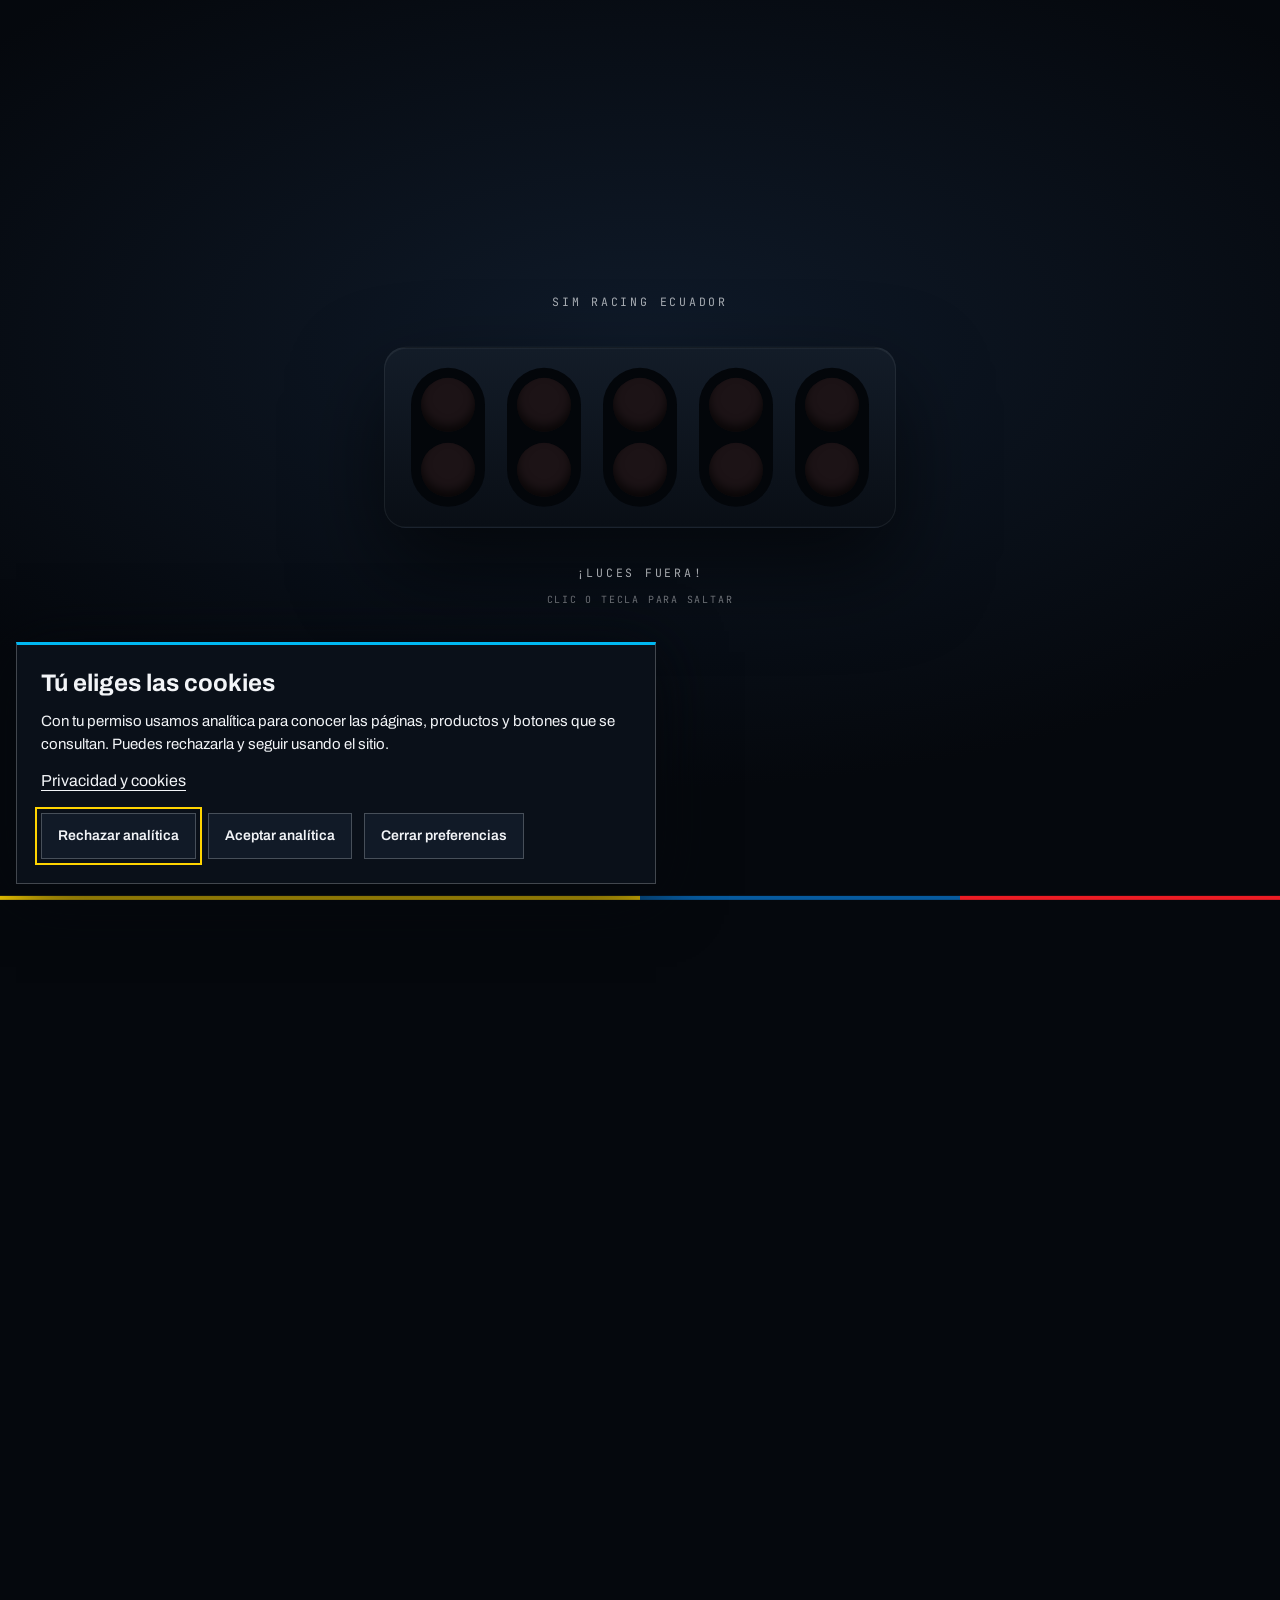
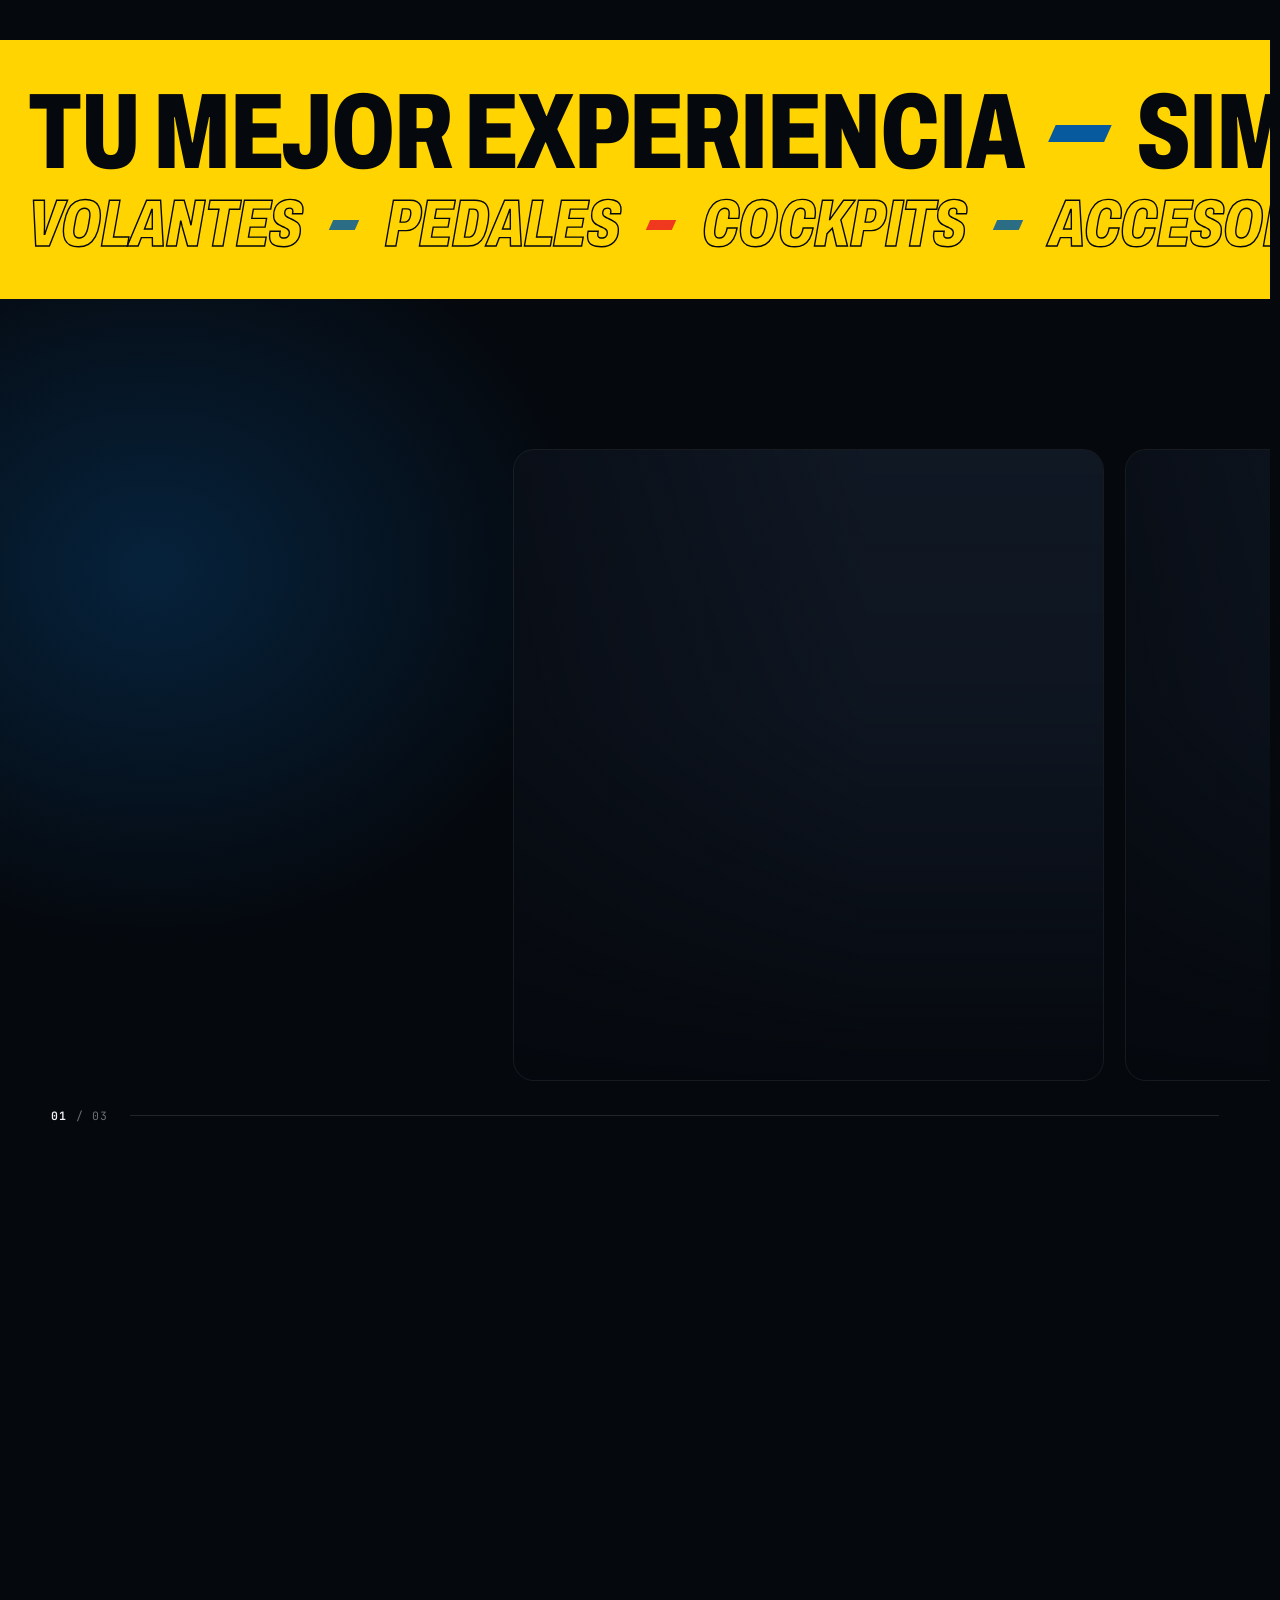
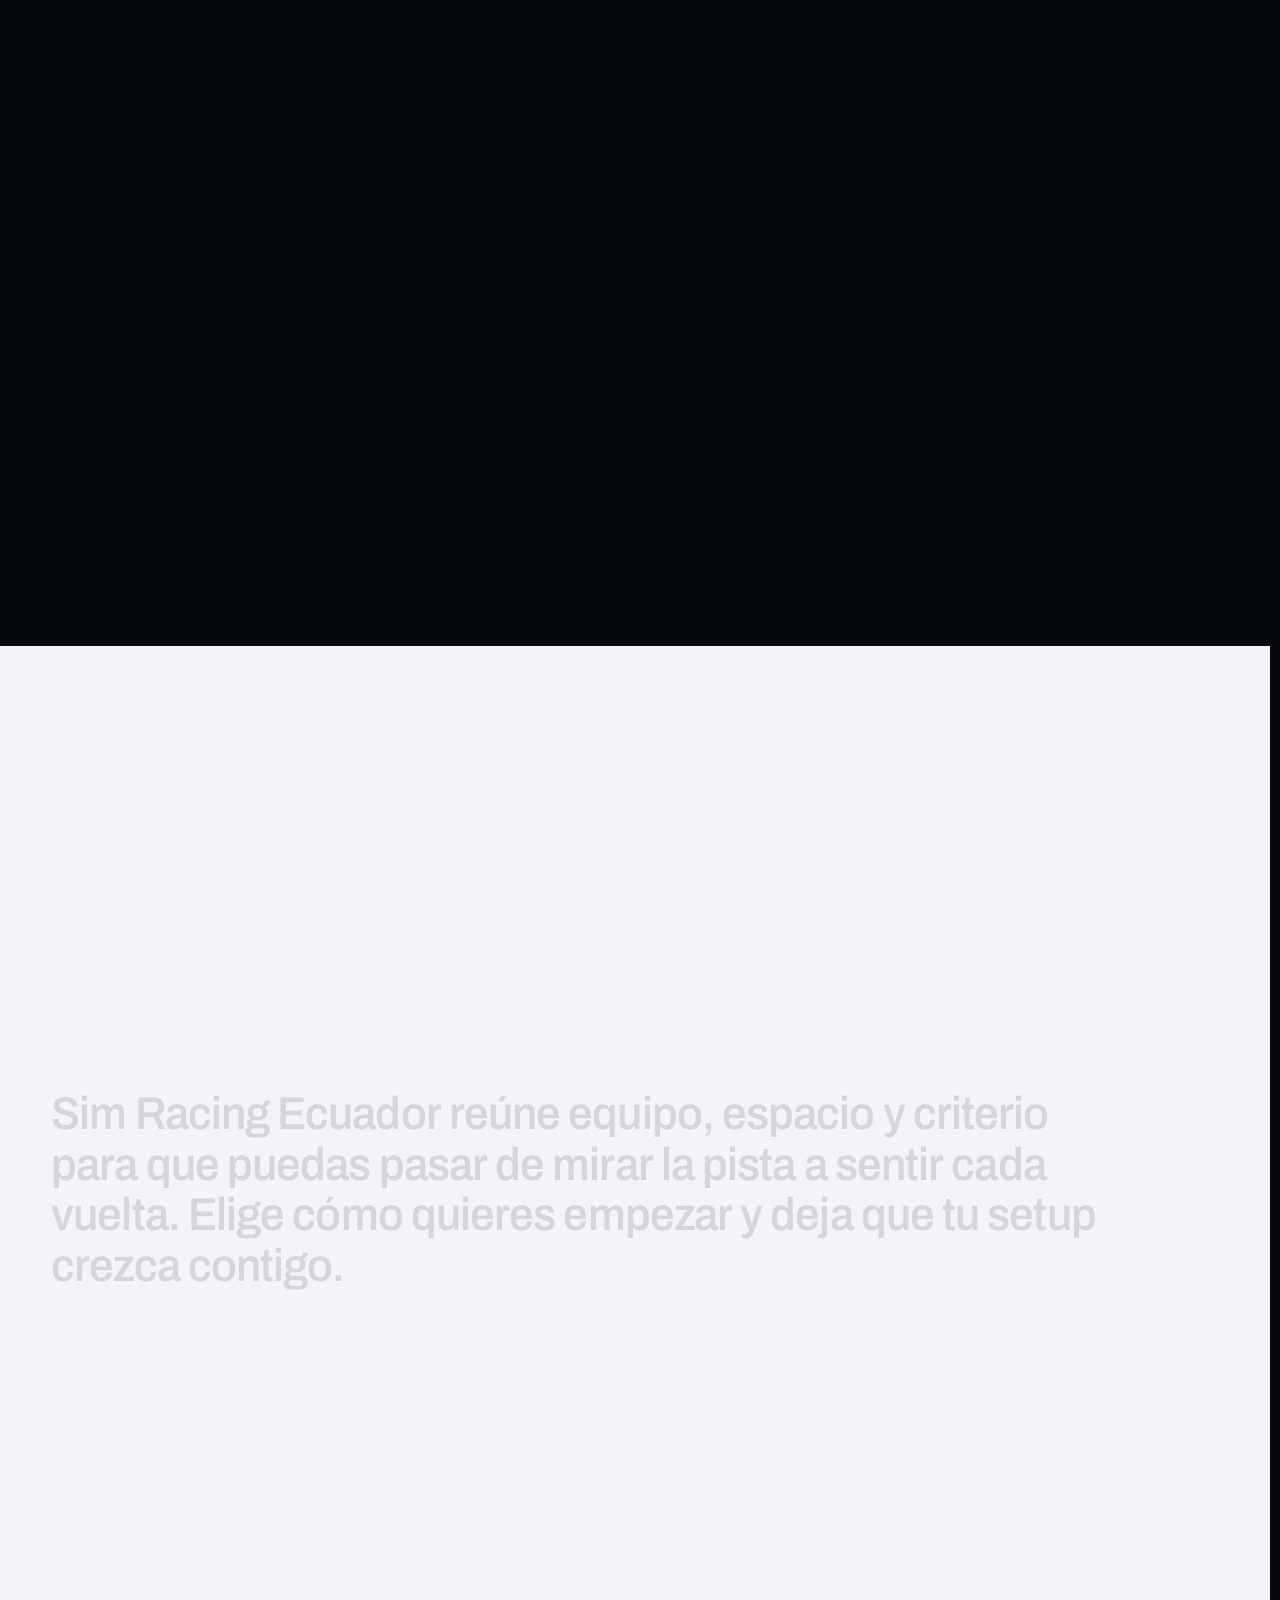
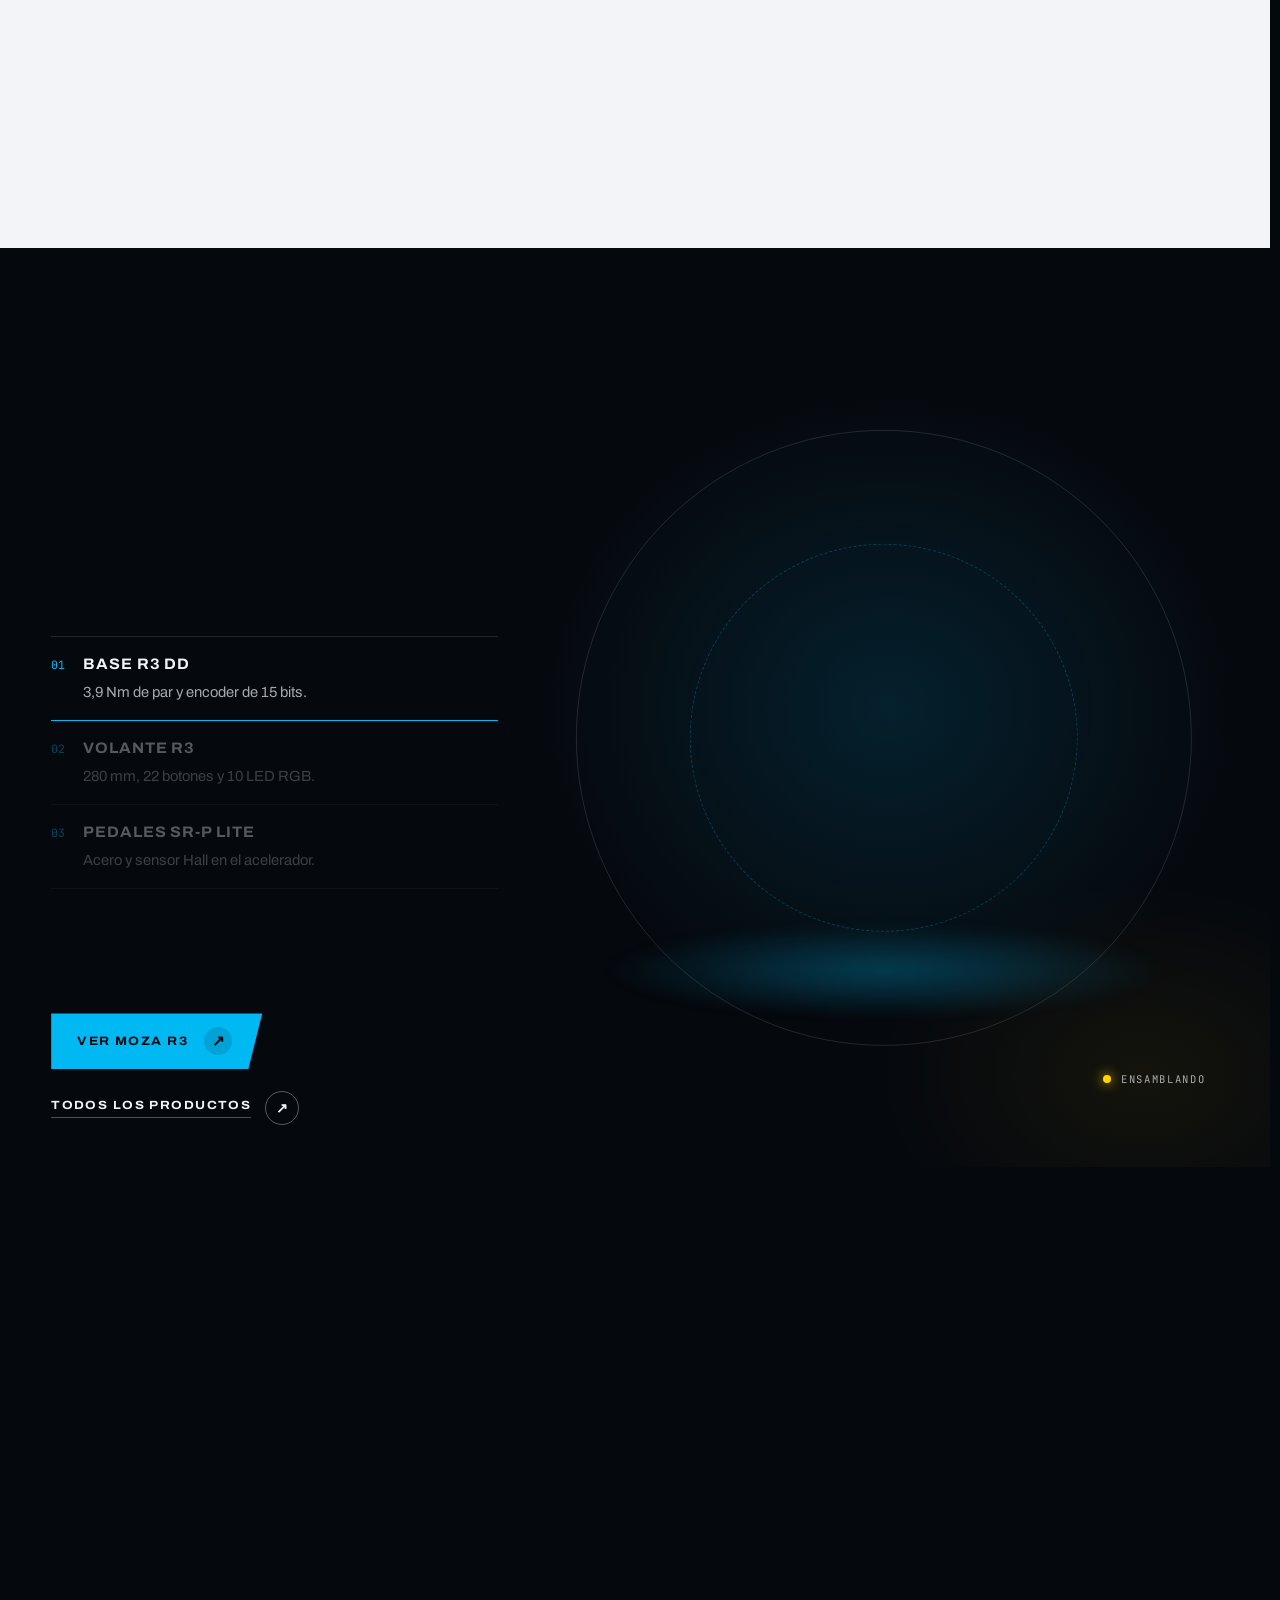
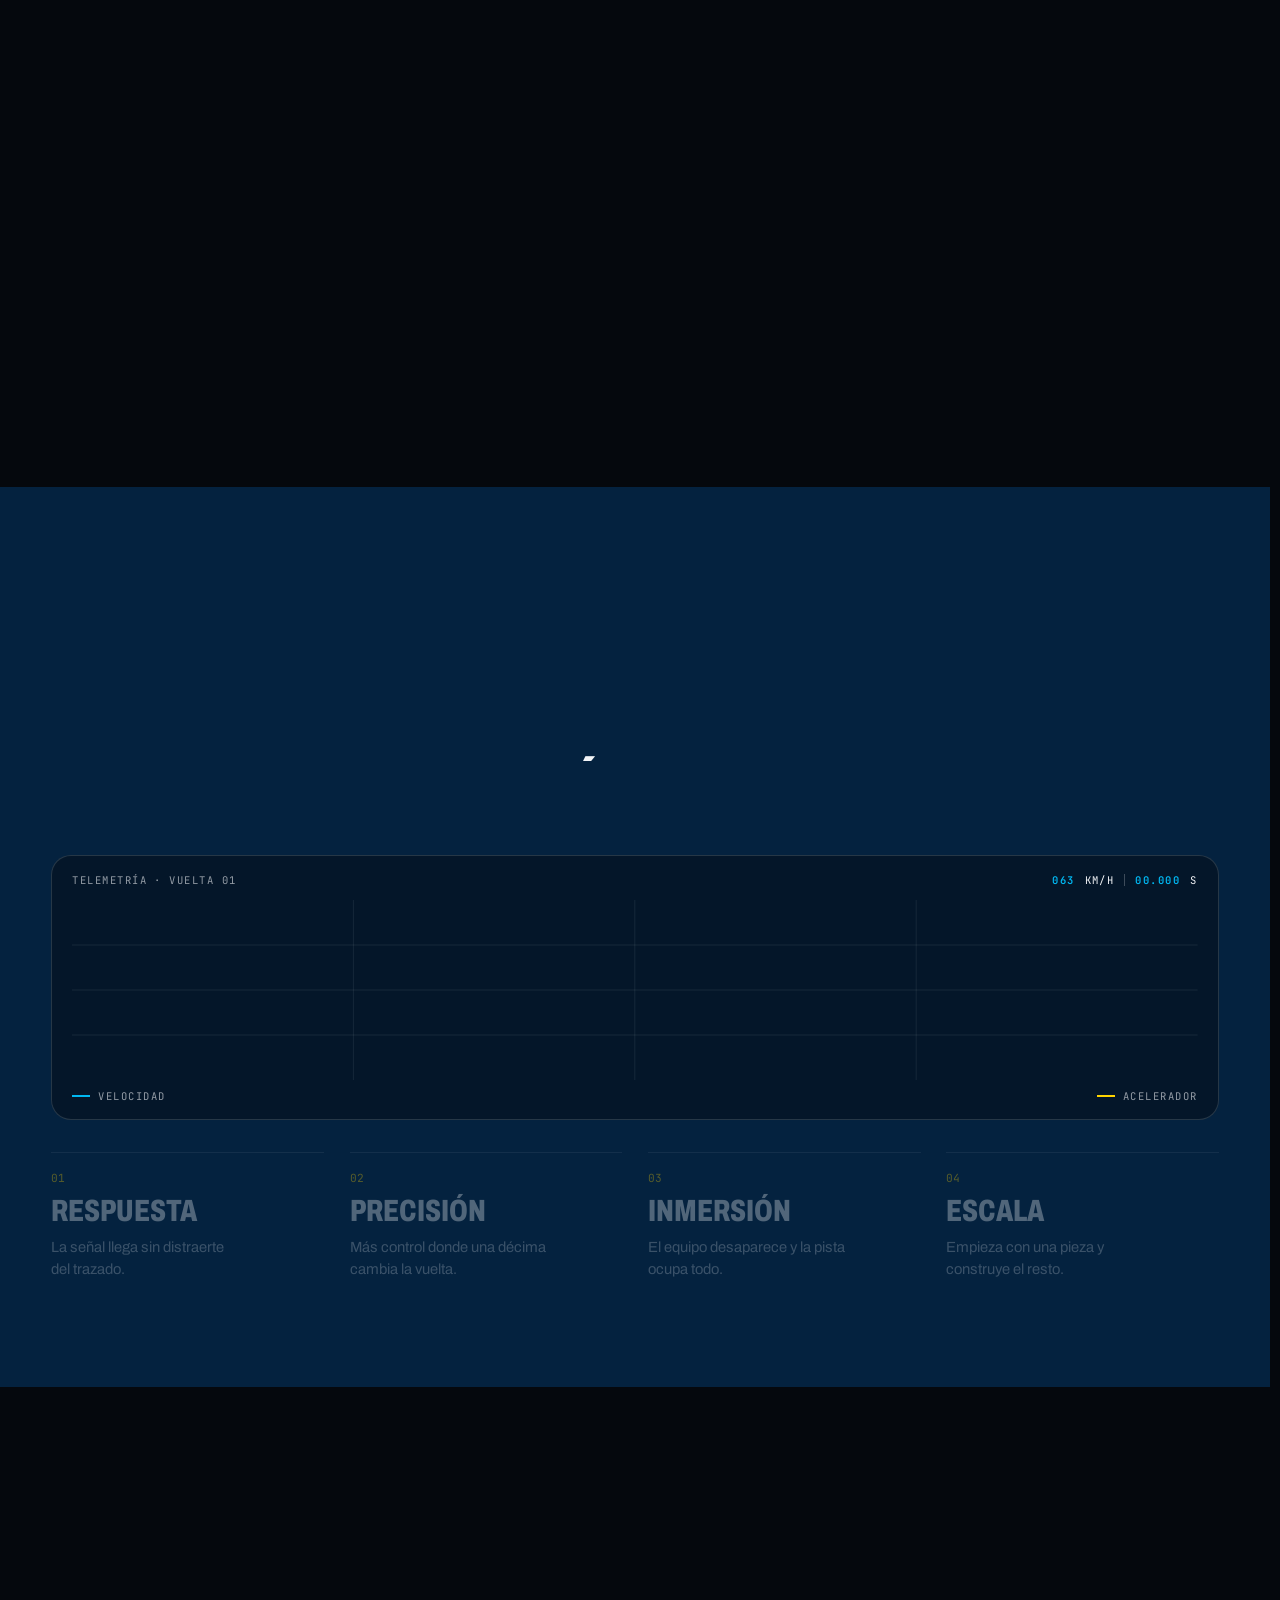
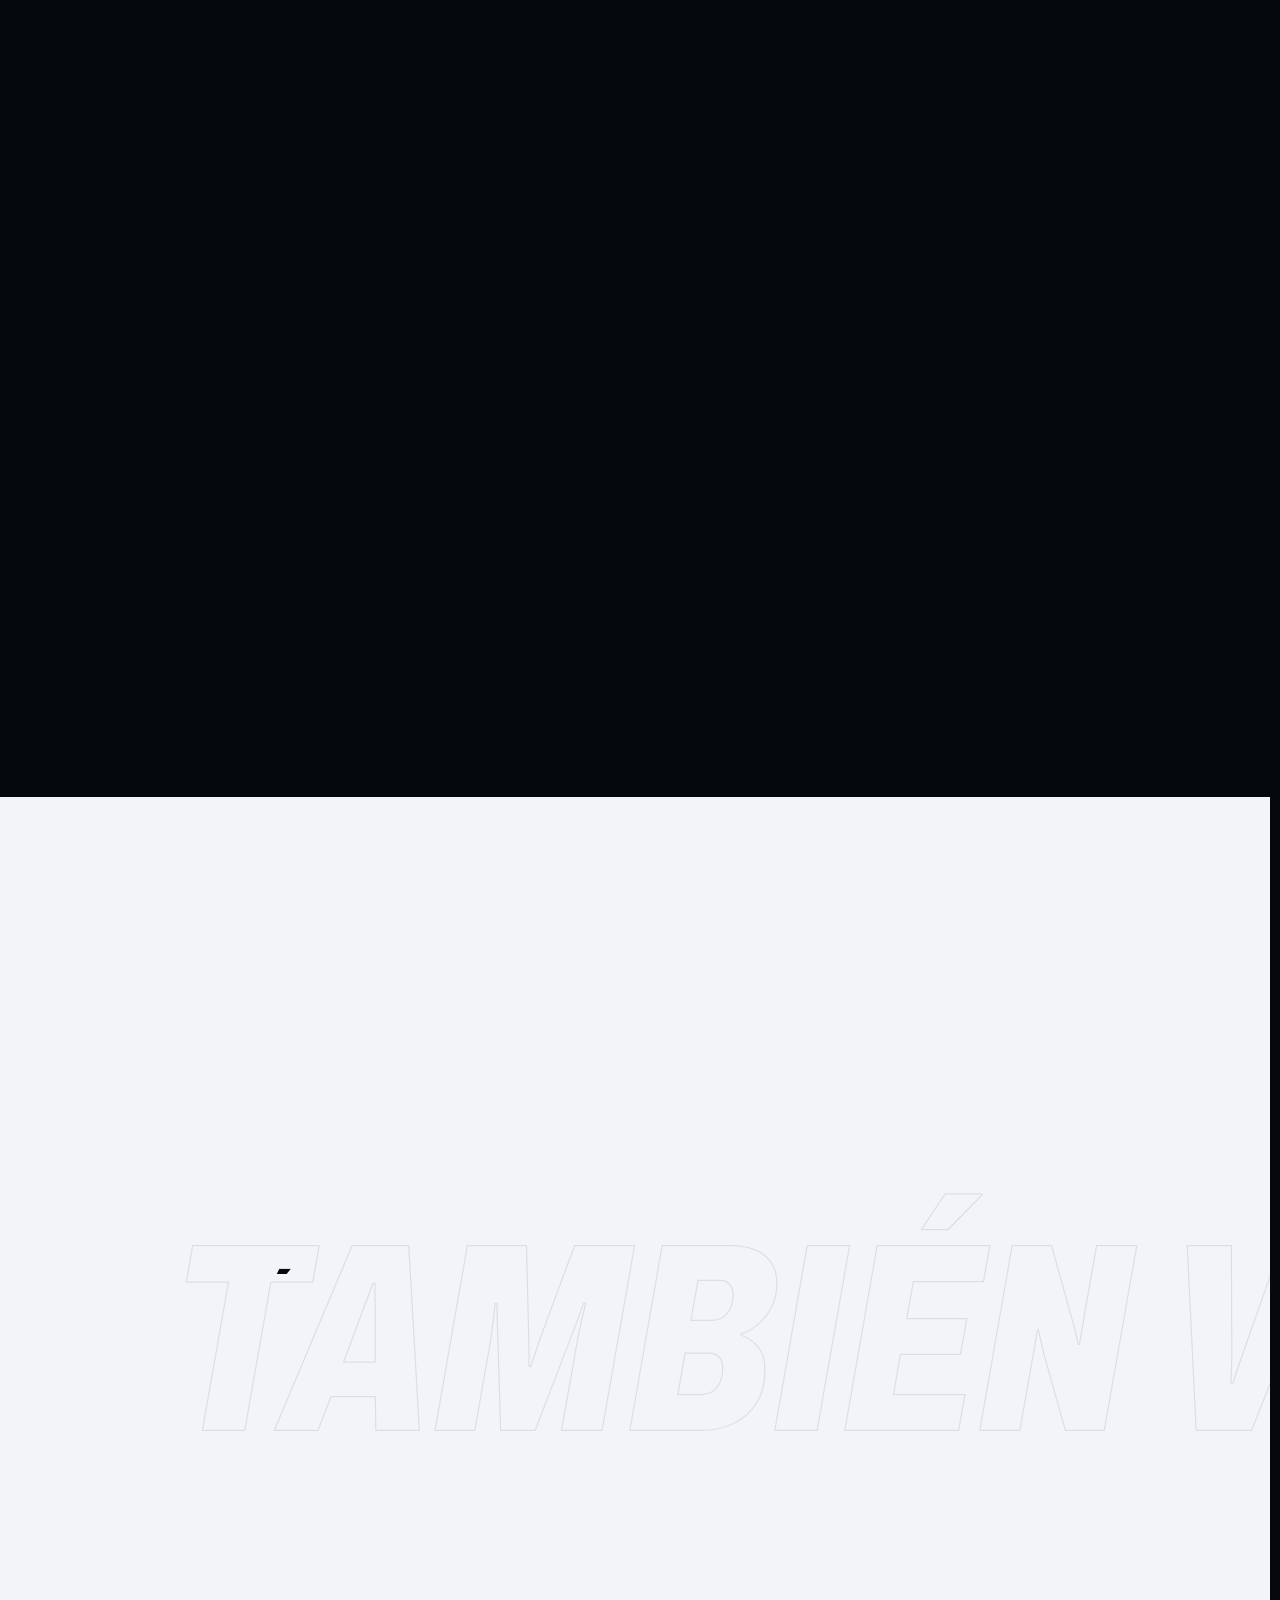
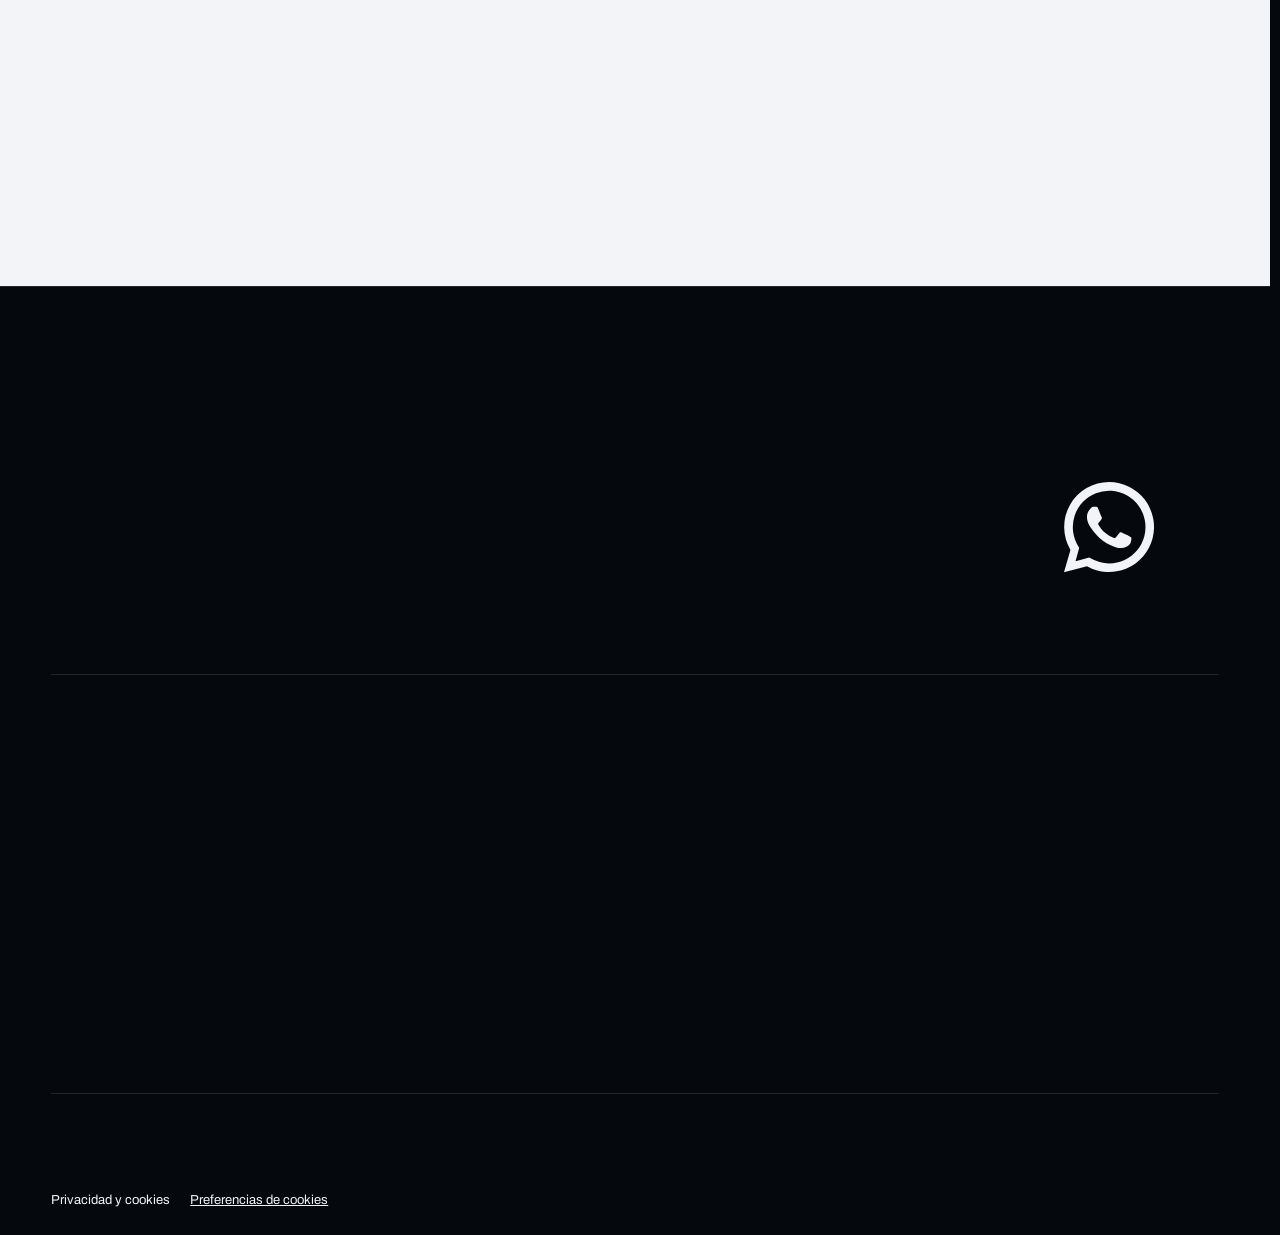
==== commit 6b832845: "fix: version measurement assets to bypass stale CDN caches" ====
--- a/index.html
+++ b/index.html
@@ -16,9 +16,9 @@
     <script src="vendor/ScrollTrigger.min.js" defer></script>
     <script src="vendor/lenis.min.js" defer></script>
     <script src="script.js?v=anchor-navigation-20261011" defer></script>
-  <script src="measurement-config.js" defer></script>
-<script src="analytics-catalog.js" defer></script>
-<script src="analytics.js" defer></script>
+  <script src="measurement-config.js?v=4f409ebb8b46" defer></script>
+<script src="analytics-catalog.js?v=99fe6915961d" defer></script>
+<script src="analytics.js?v=2de32cf95e68" defer></script>
 <!-- SEO: generated -->
 <title>Sim Racing Ecuador | Volantes, cockpits y simuladores</title>
 <meta name="description" content="Volantes, pedales y cockpits para simracing en Ecuador. Explora Logitech y MOZA, compara fichas y consulta tu setup con Sim Racing Ecuador en Quito." />
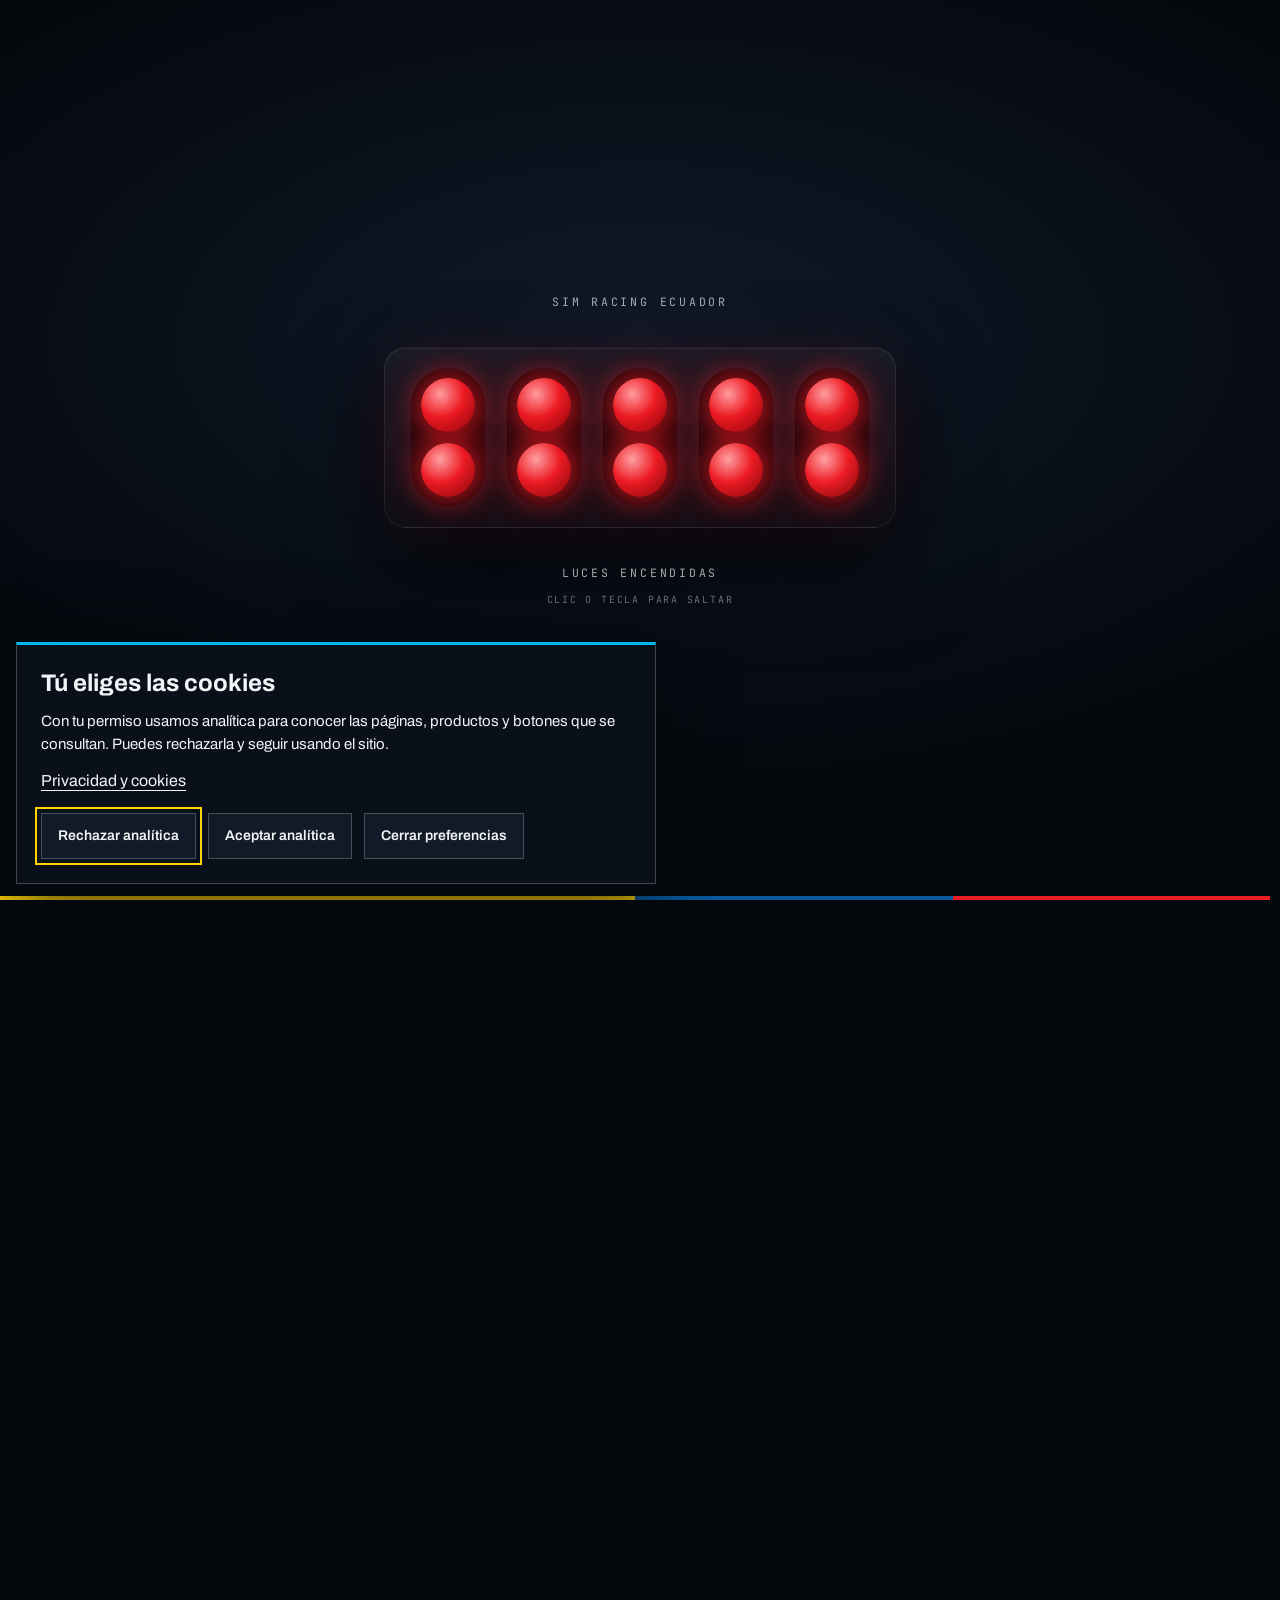
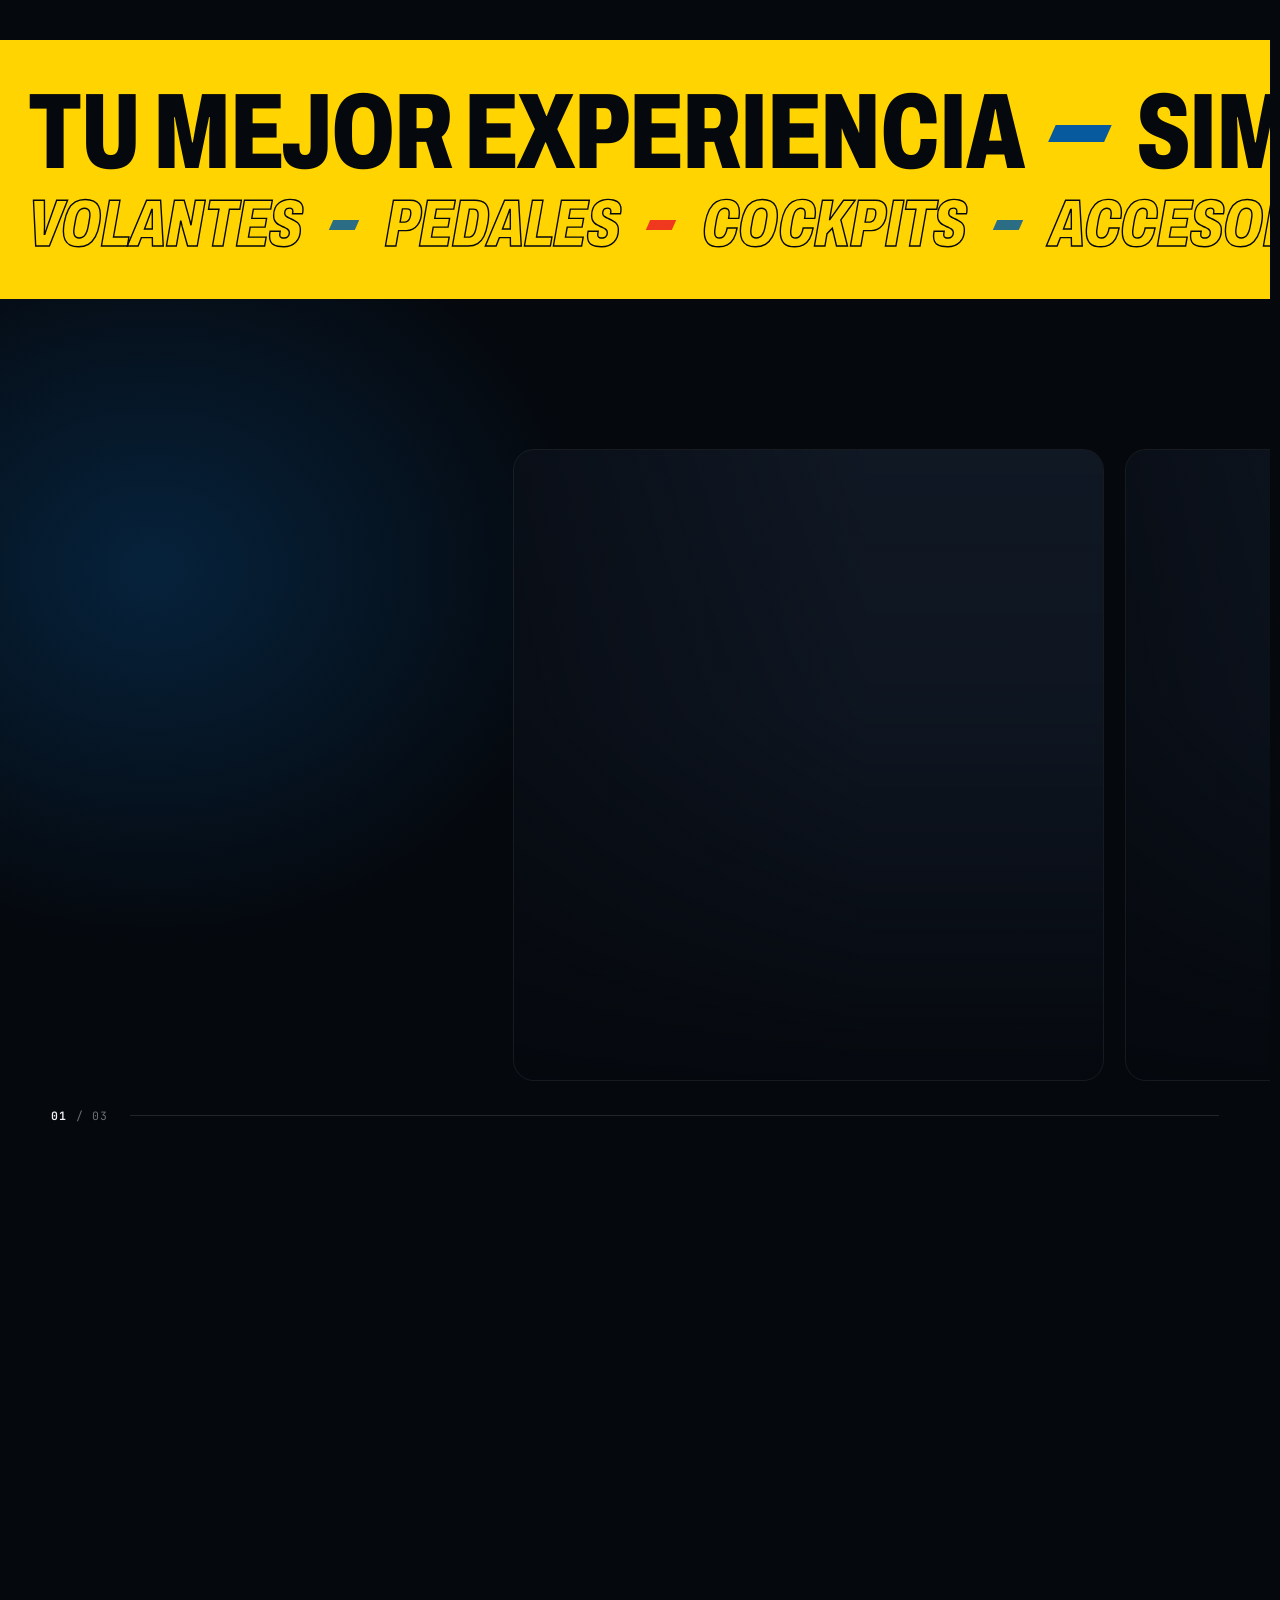
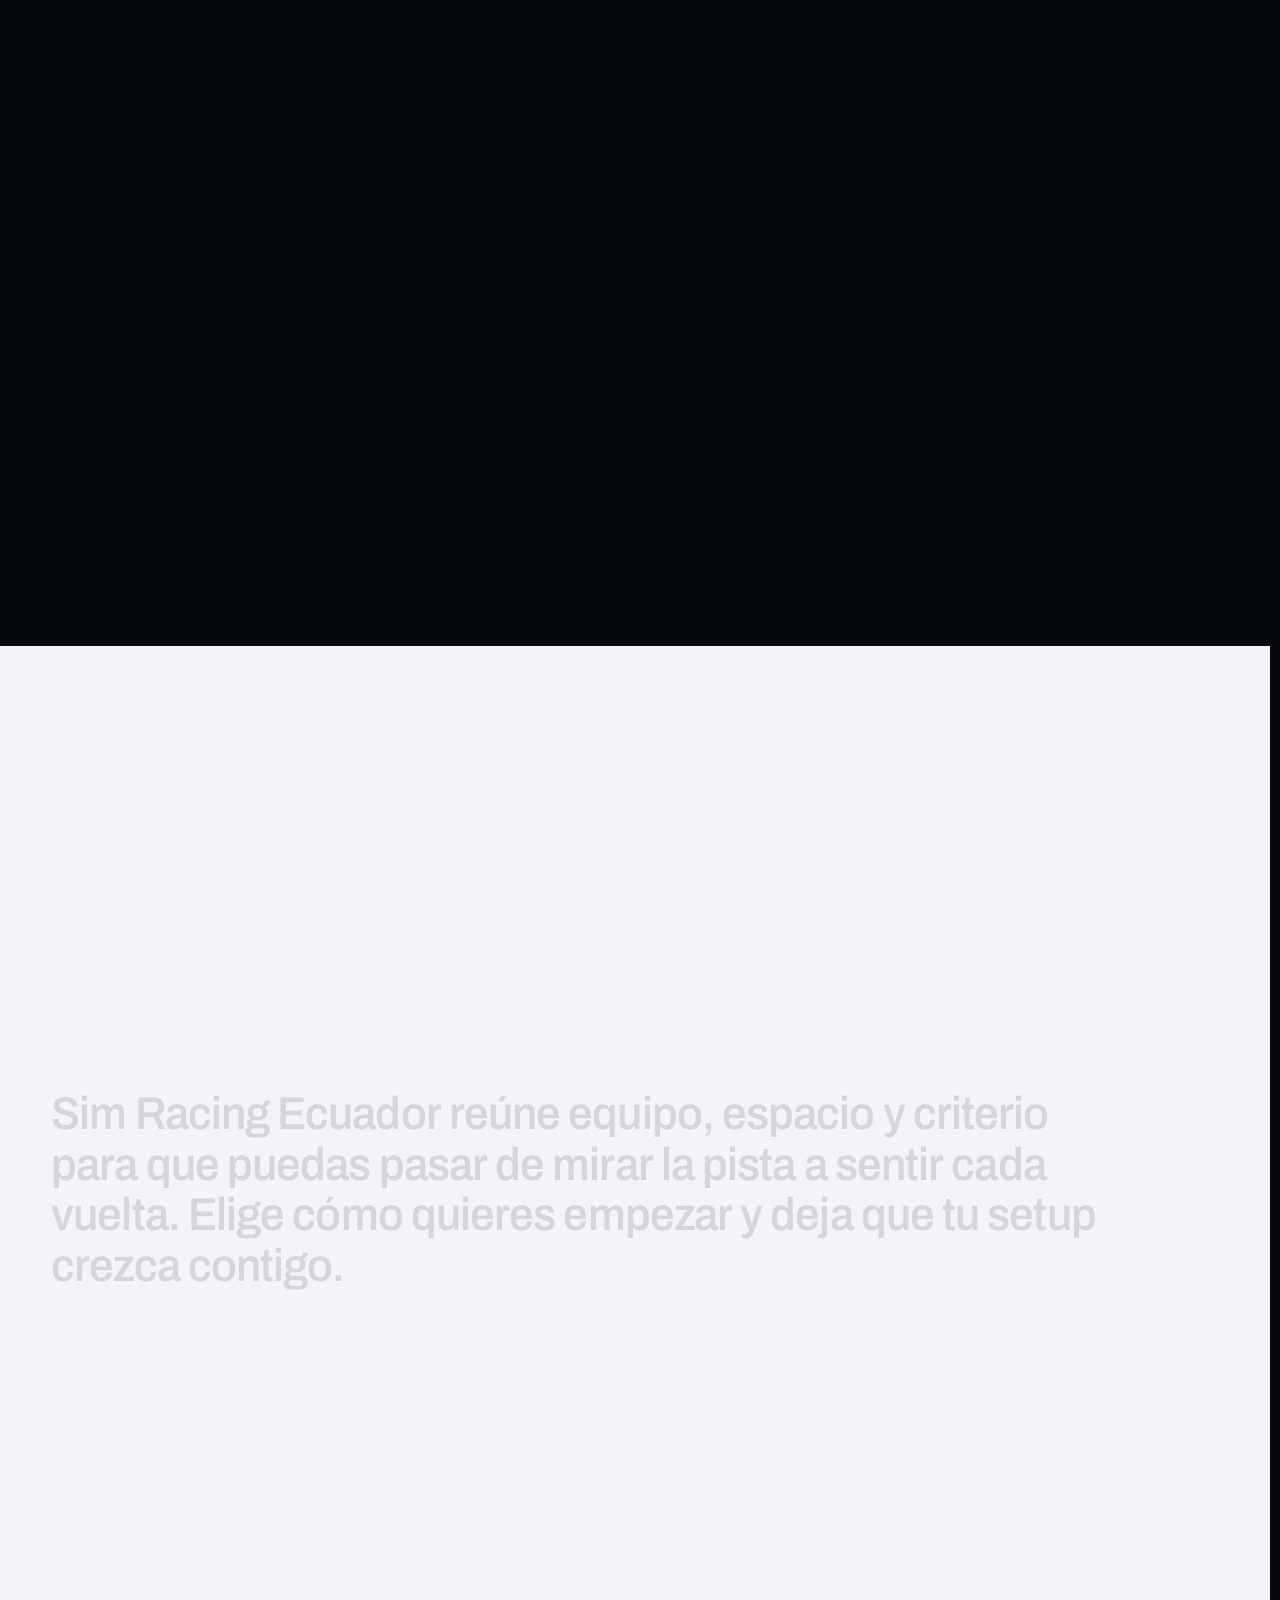
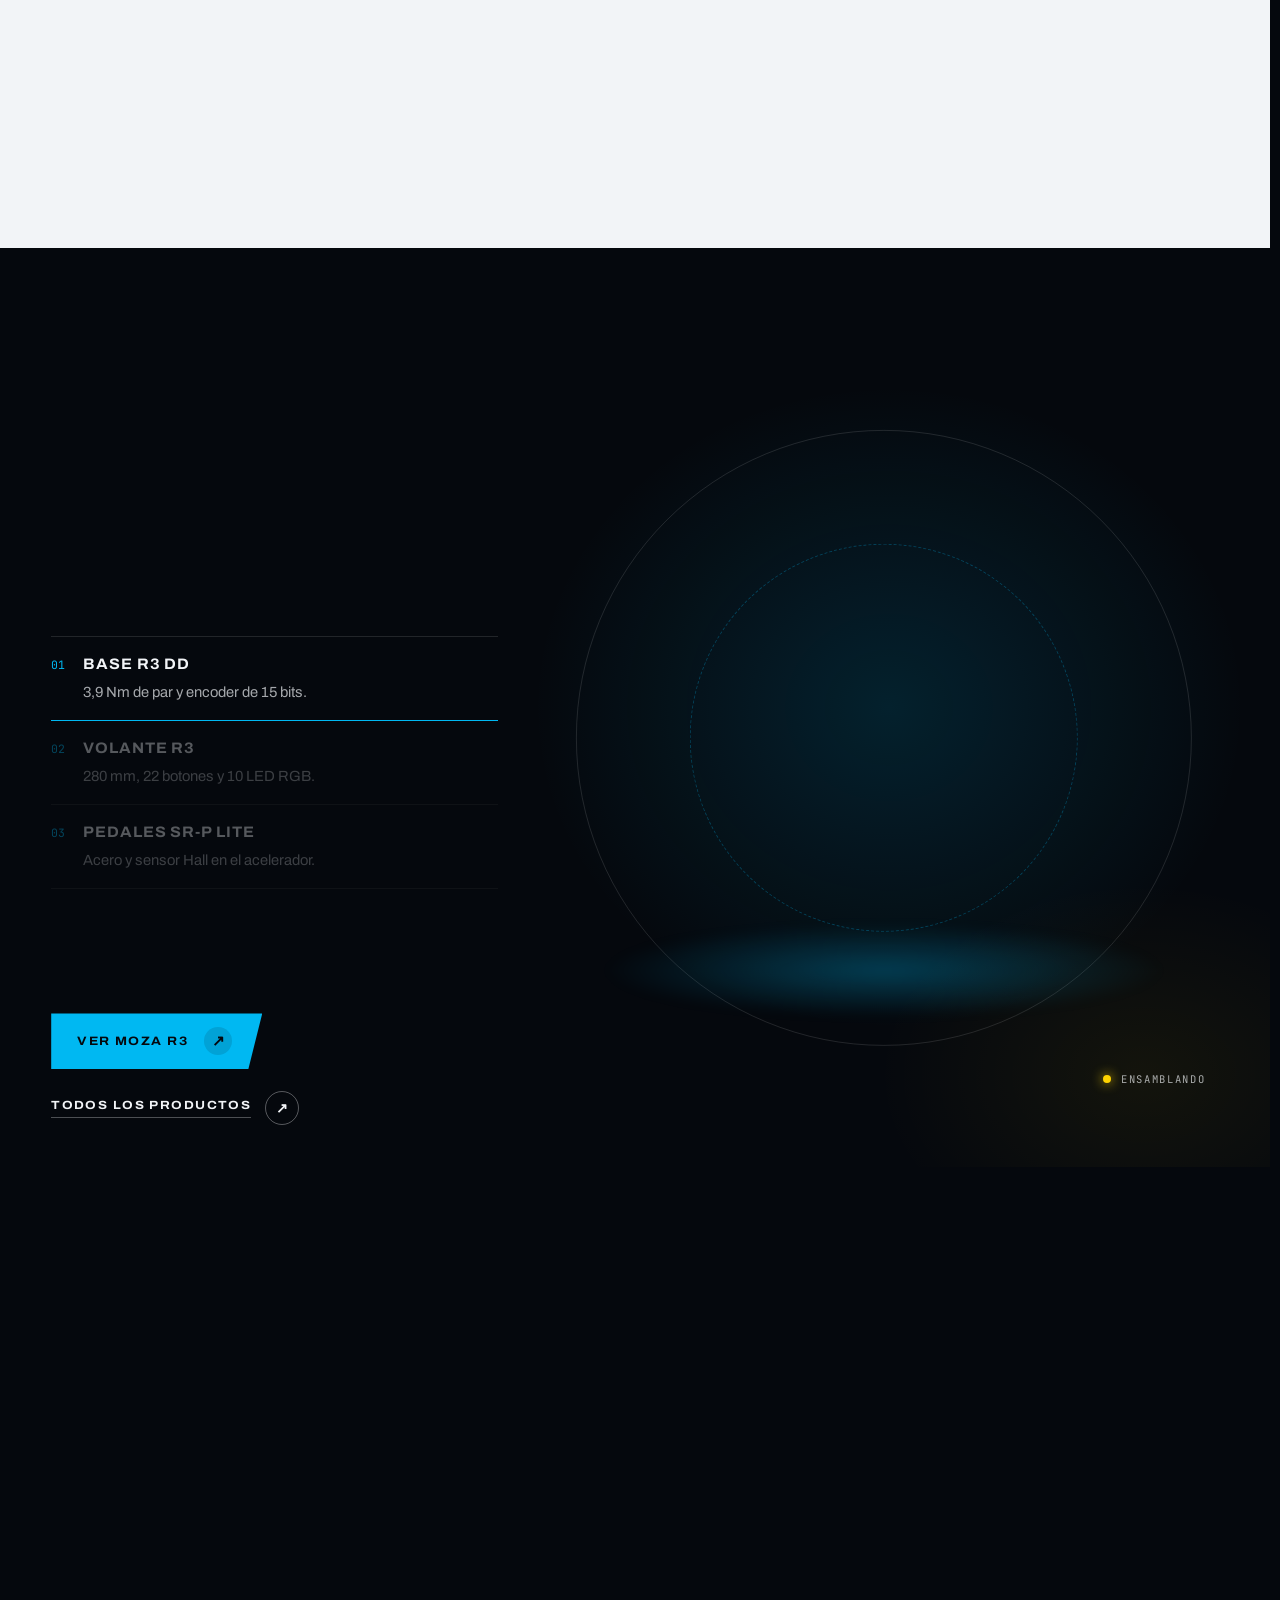
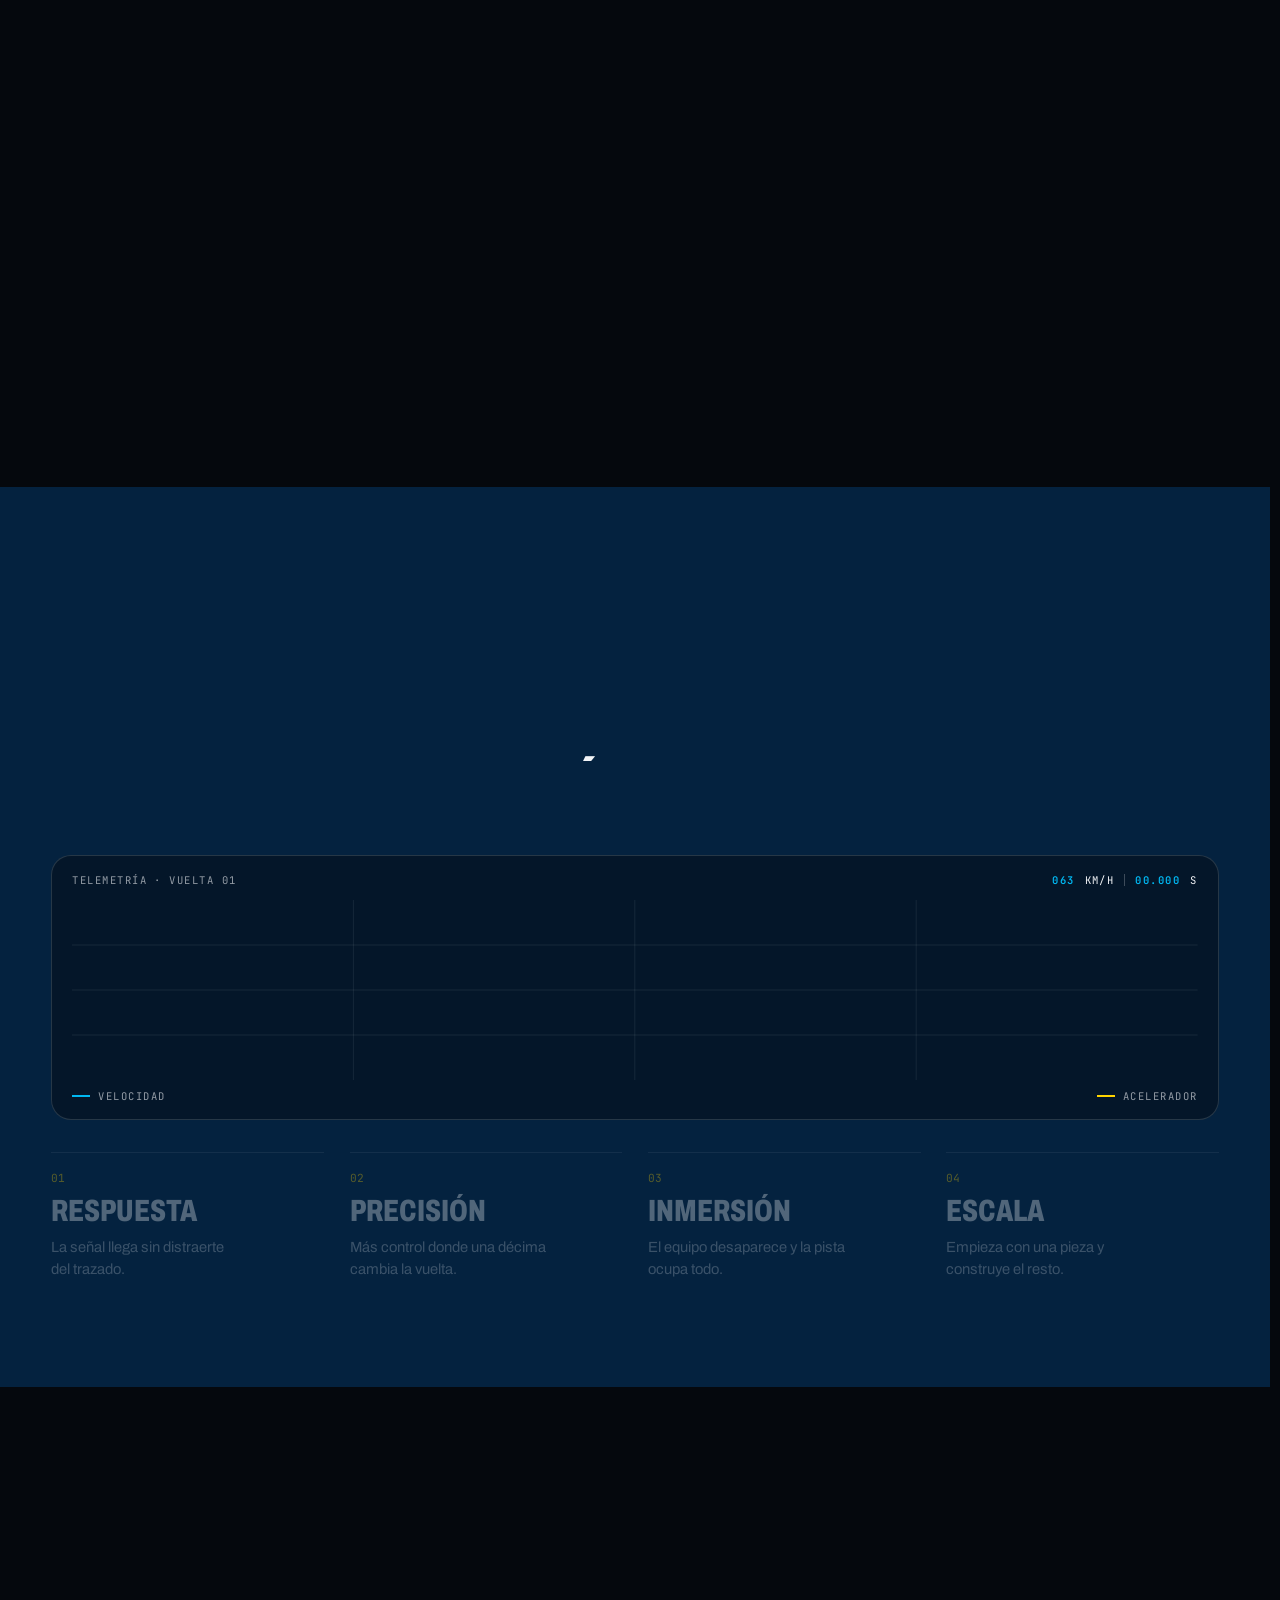
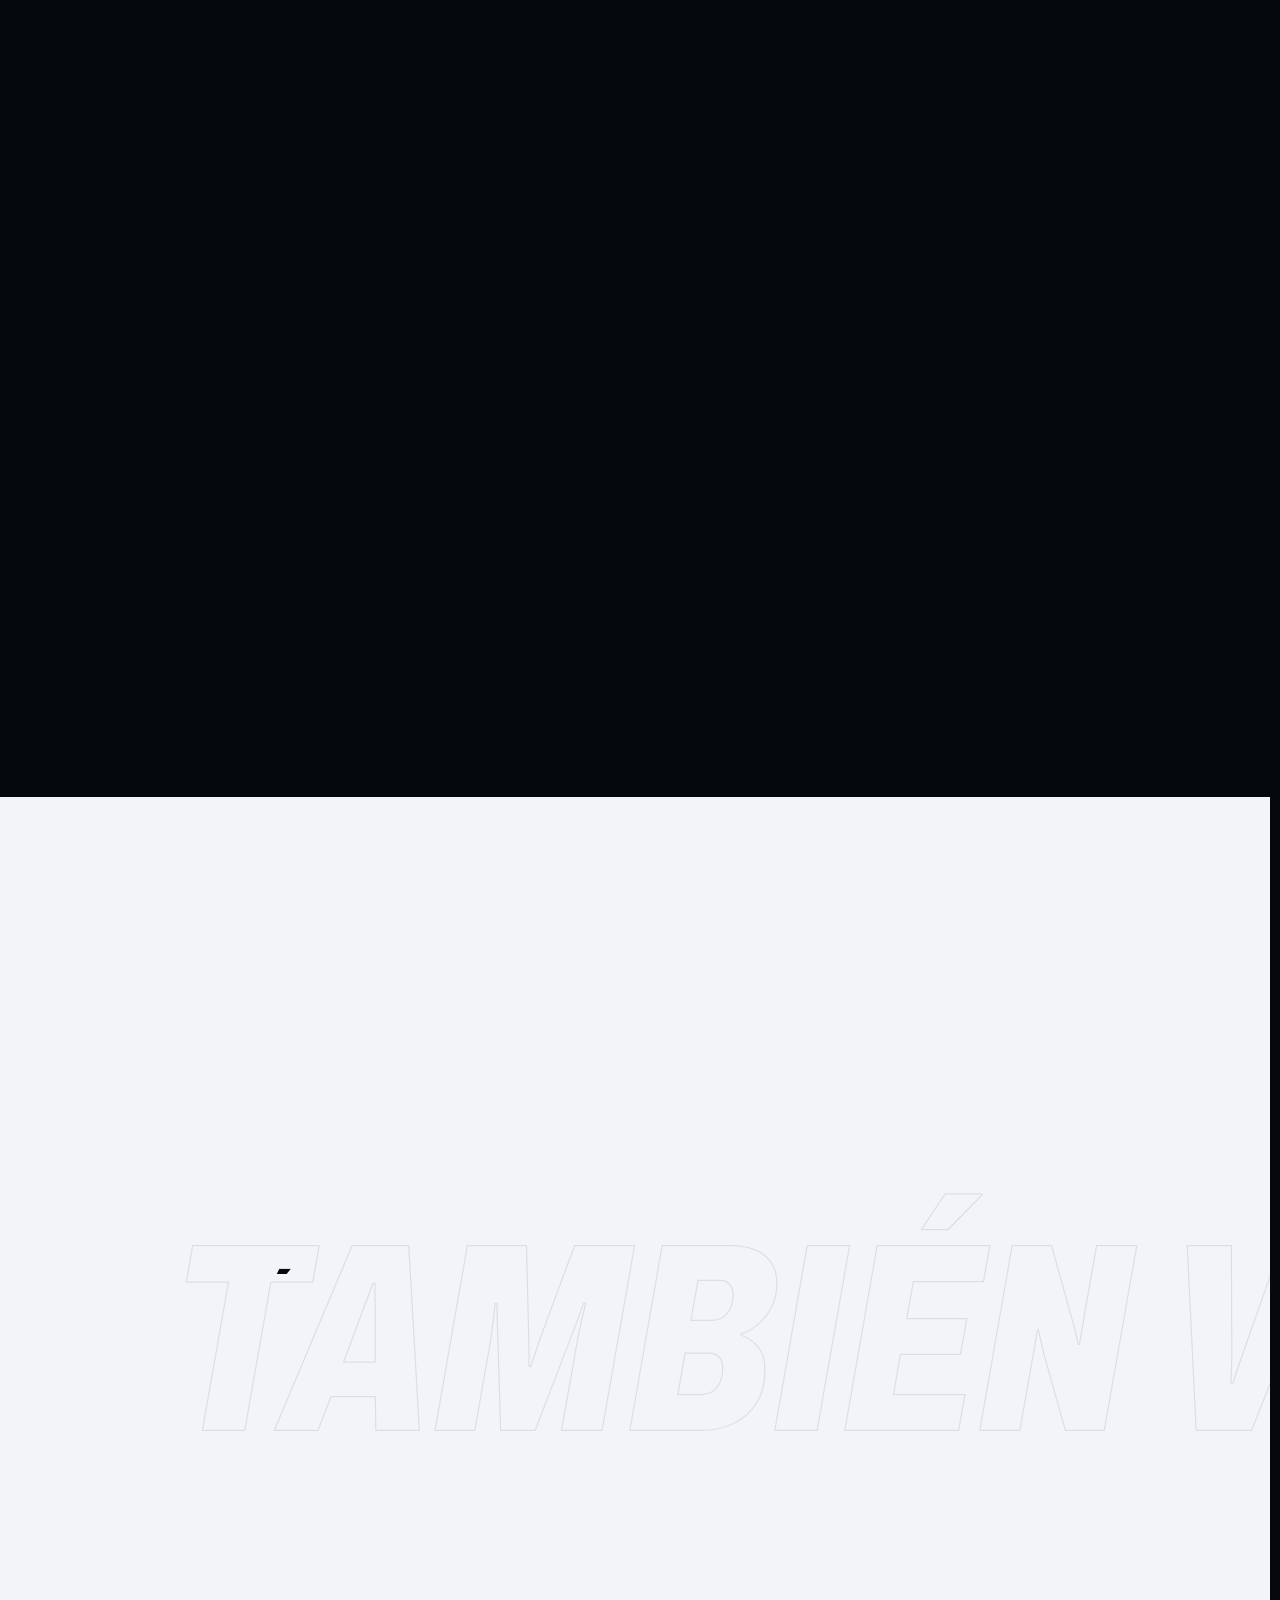
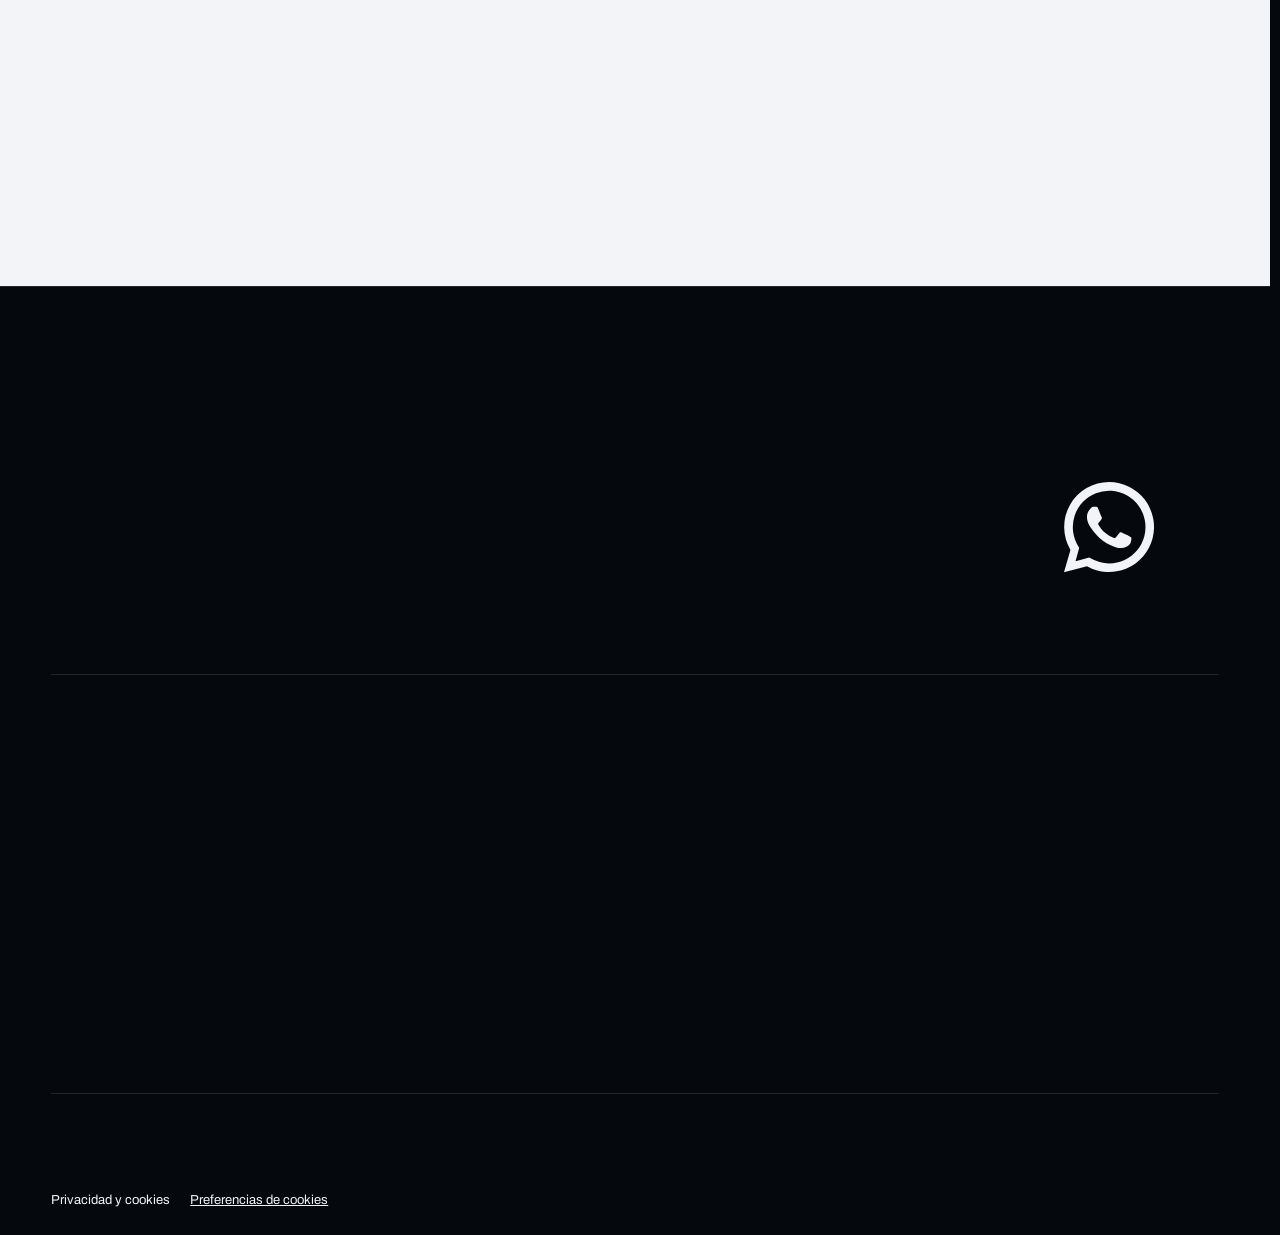
==== commit f812dd2d: "fix: improve catalogue accessibility and align analytics privacy" ====
--- a/index.html
+++ b/index.html
@@ -76,7 +76,7 @@
         </nav>
         <div class="header-actions">
           <a class="button button-yellow button-small header-cta" href="https://wa.me/593989019836?text=Hola%2C%20quiero%20cotizar%20un%20simulador" target="_blank" rel="noopener noreferrer"><span>Cotiza tu simulador</span><span class="button-icon" aria-hidden="true">↗</span></a>
-          <button class="menu-toggle" id="menu-toggle" type="button" aria-expanded="false" aria-controls="site-nav">
+          <button class="menu-toggle" id="menu-toggle" type="button" aria-label="Menú principal" aria-expanded="false" aria-controls="site-nav">
             <span class="menu-toggle-label">Menú</span>
             <span class="menu-icon" aria-hidden="true"><i></i><i></i></span>
           </button>
--- a/styles.css
+++ b/styles.css
@@ -1532,7 +1532,7 @@
 .control-catalog { overflow: hidden; background: var(--blue-deep); color: var(--paper); }
 .control-catalog::before { position: absolute; inset: 0; background: radial-gradient(50% 60% at 90% 10%, rgba(0, 184, 242, .18), transparent 70%); pointer-events: none; content: ""; }
 .catalog-heading-dark h2 span:not([class]) { color: var(--yellow); }
-.control-list { position: relative; border-top: 1px solid var(--line-strong); }
+.control-list { position: relative; margin: 0; padding: 0; list-style: none; border-top: 1px solid var(--line-strong); }
 .control-row {
   position: relative;
   isolation: isolate;
@@ -2150,7 +2150,7 @@
 .guidance-grid h3 { font: 700 24px/1.2 var(--sans); margin-bottom: 16px; }
 .guidance-grid p, .guidance-contact { line-height: 1.65; }
 .guidance-contact { margin-top: 32px; }
-.guidance-contact a { text-decoration: underline; text-underline-offset: 4px; }
+.guidance-contact a, .guidance-grid a { text-decoration: underline; text-underline-offset: 4px; }
 @media (max-width: 960px) { .guidance-grid { grid-template-columns: 1fr; } }
 .g29-video-frame { position: relative; }
 .video-load { position: absolute; inset: 40% 12%; z-index: 1; height: fit-content; }
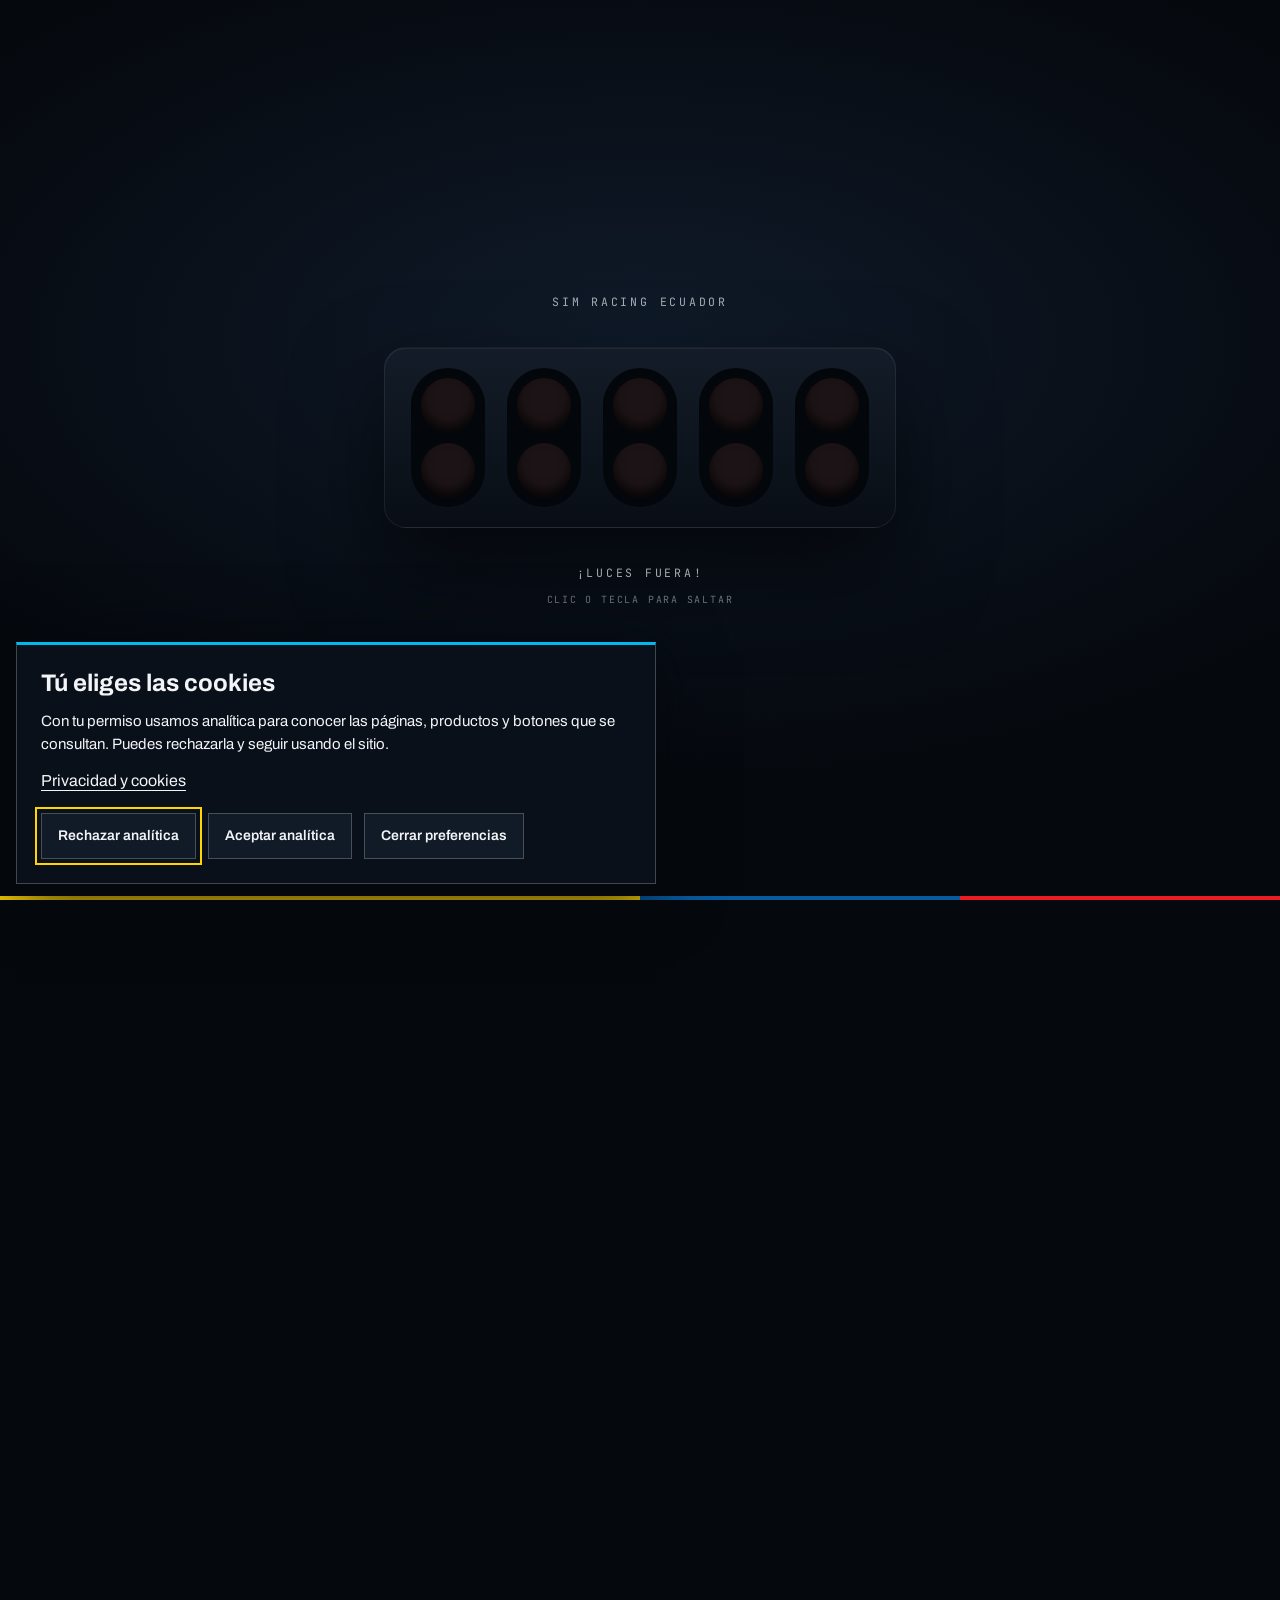
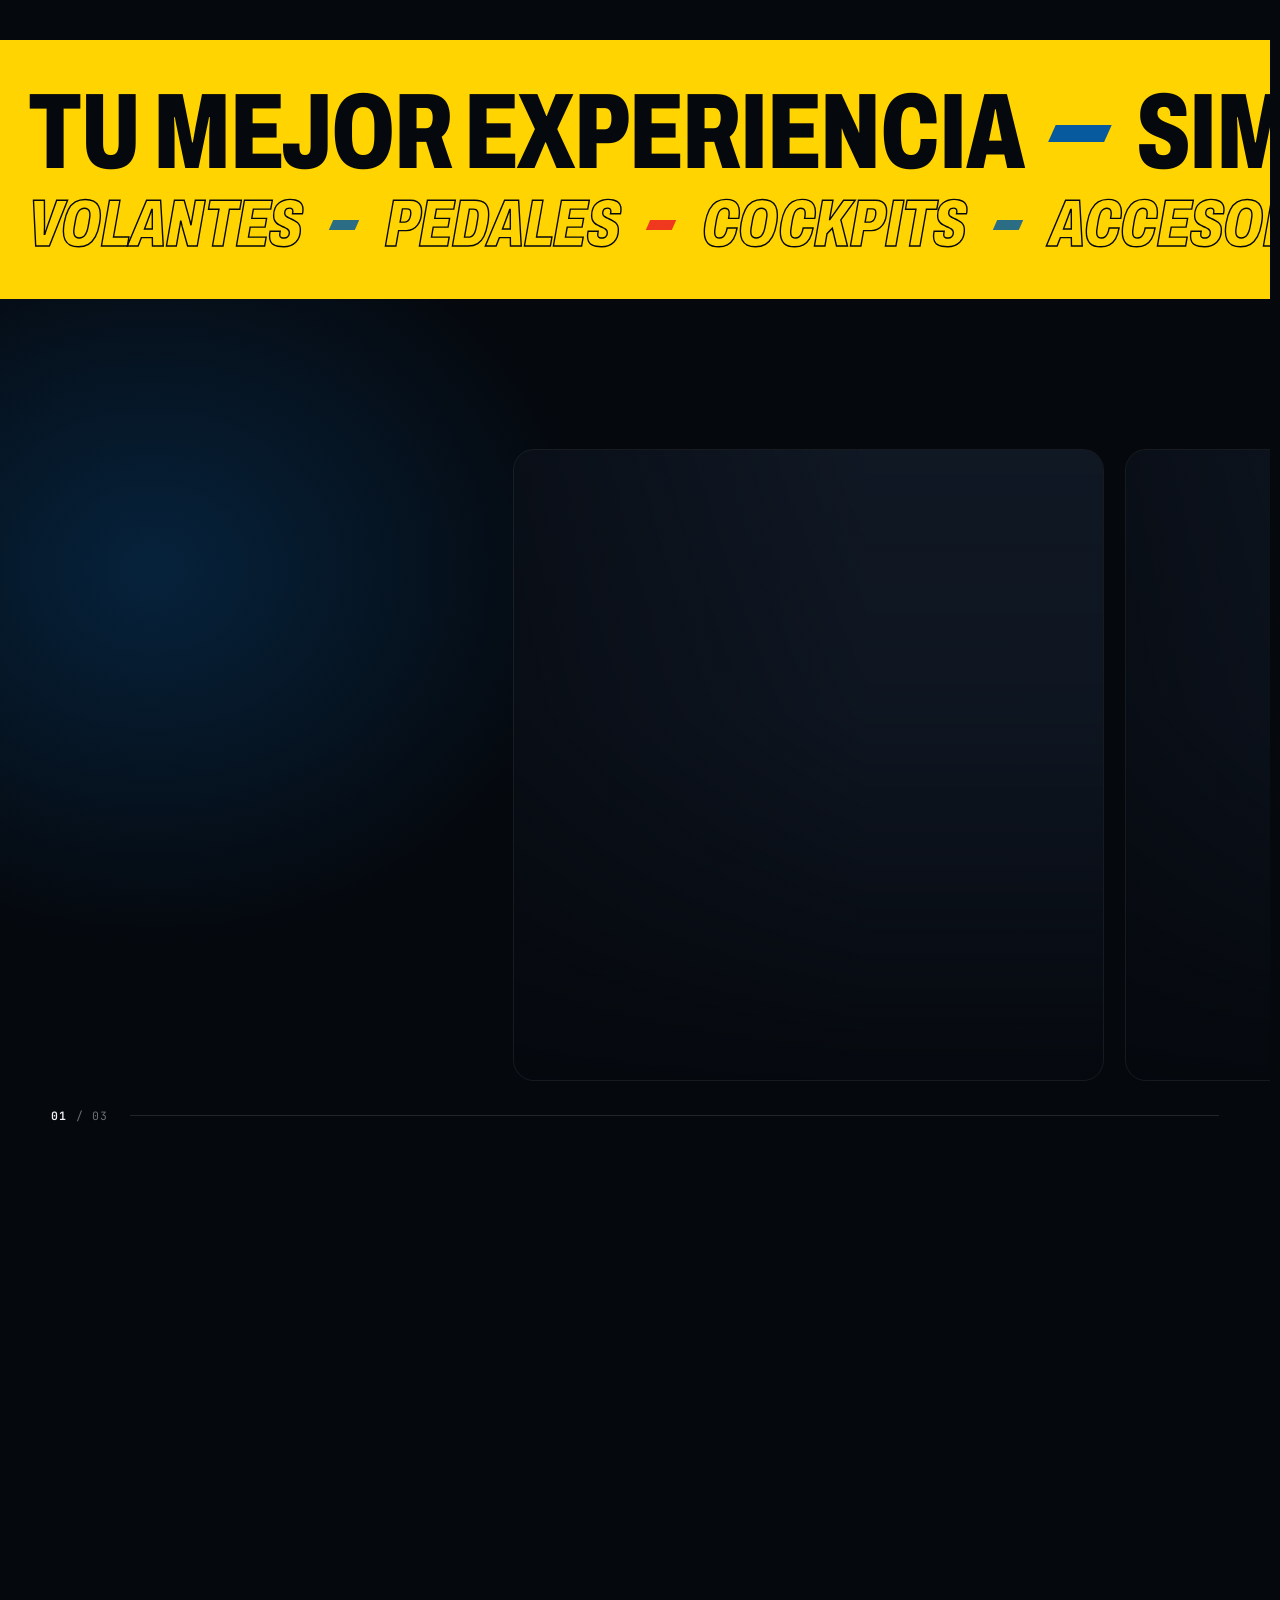
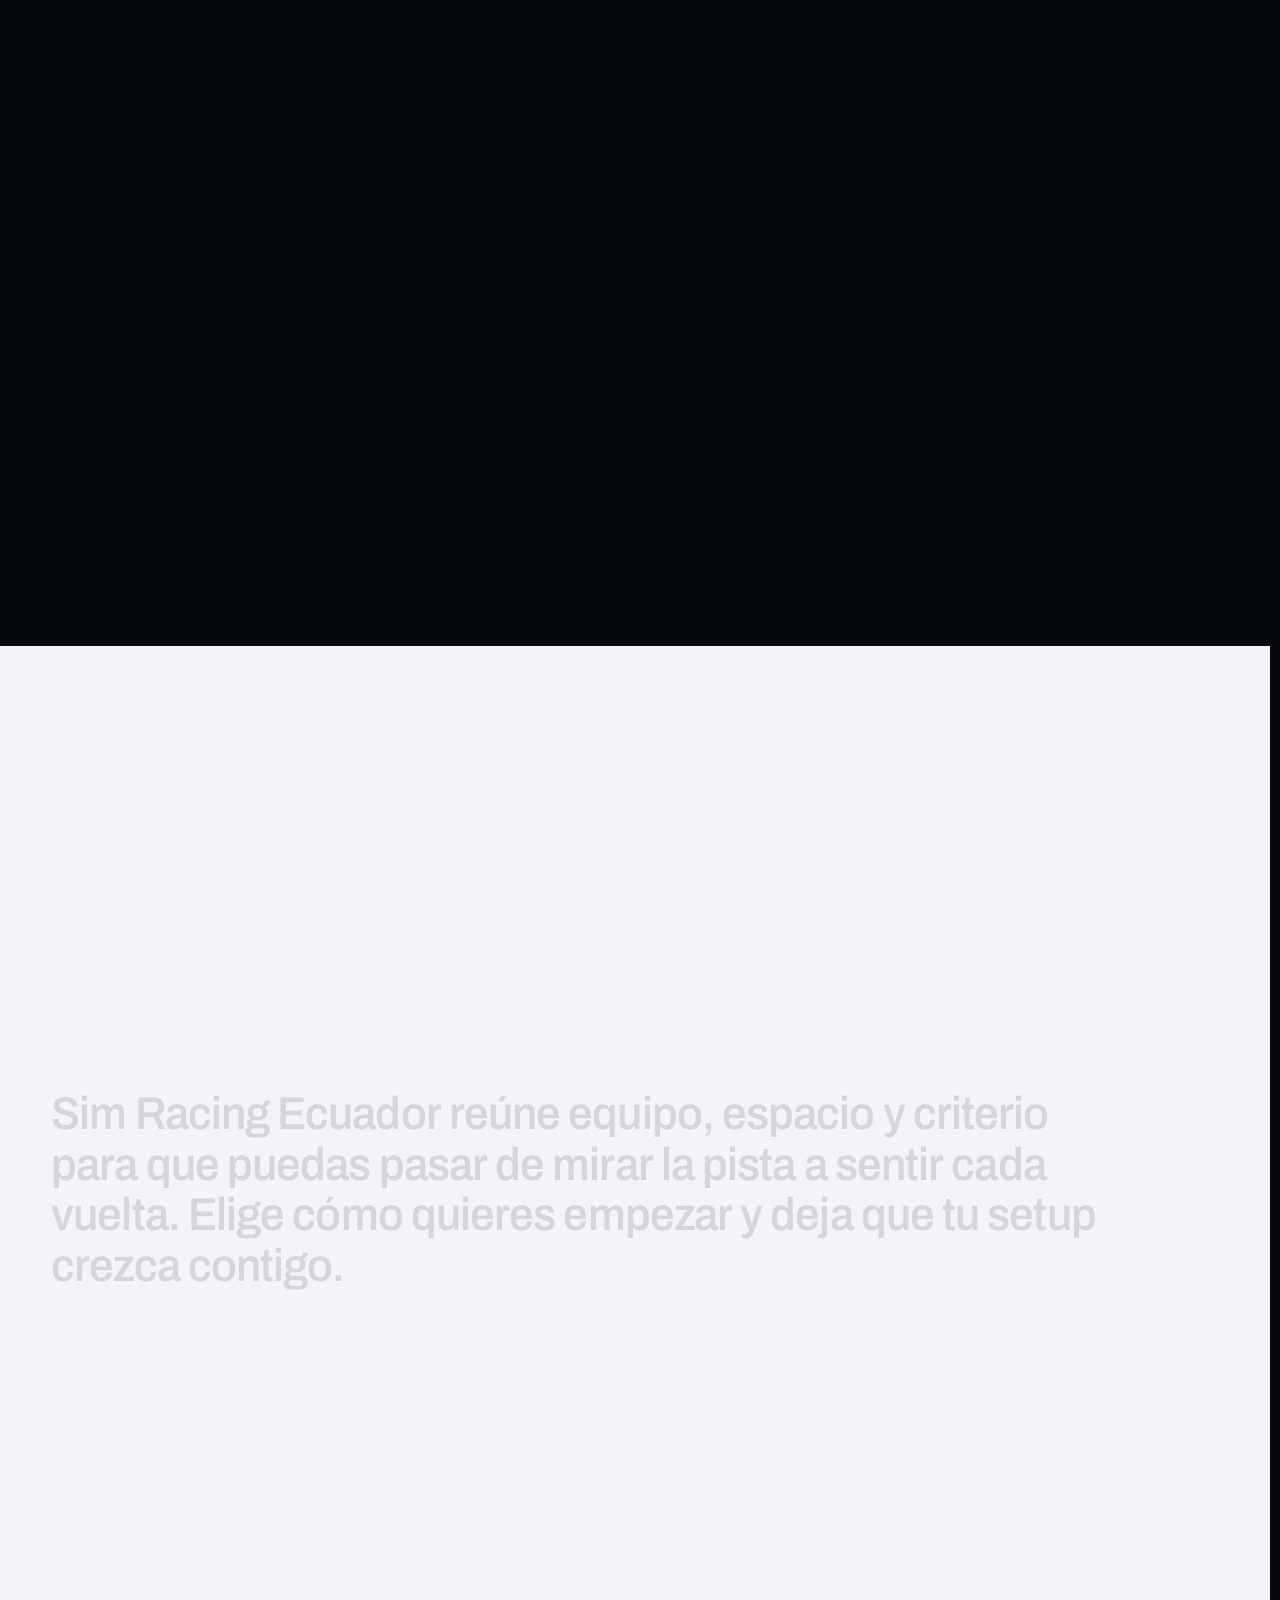
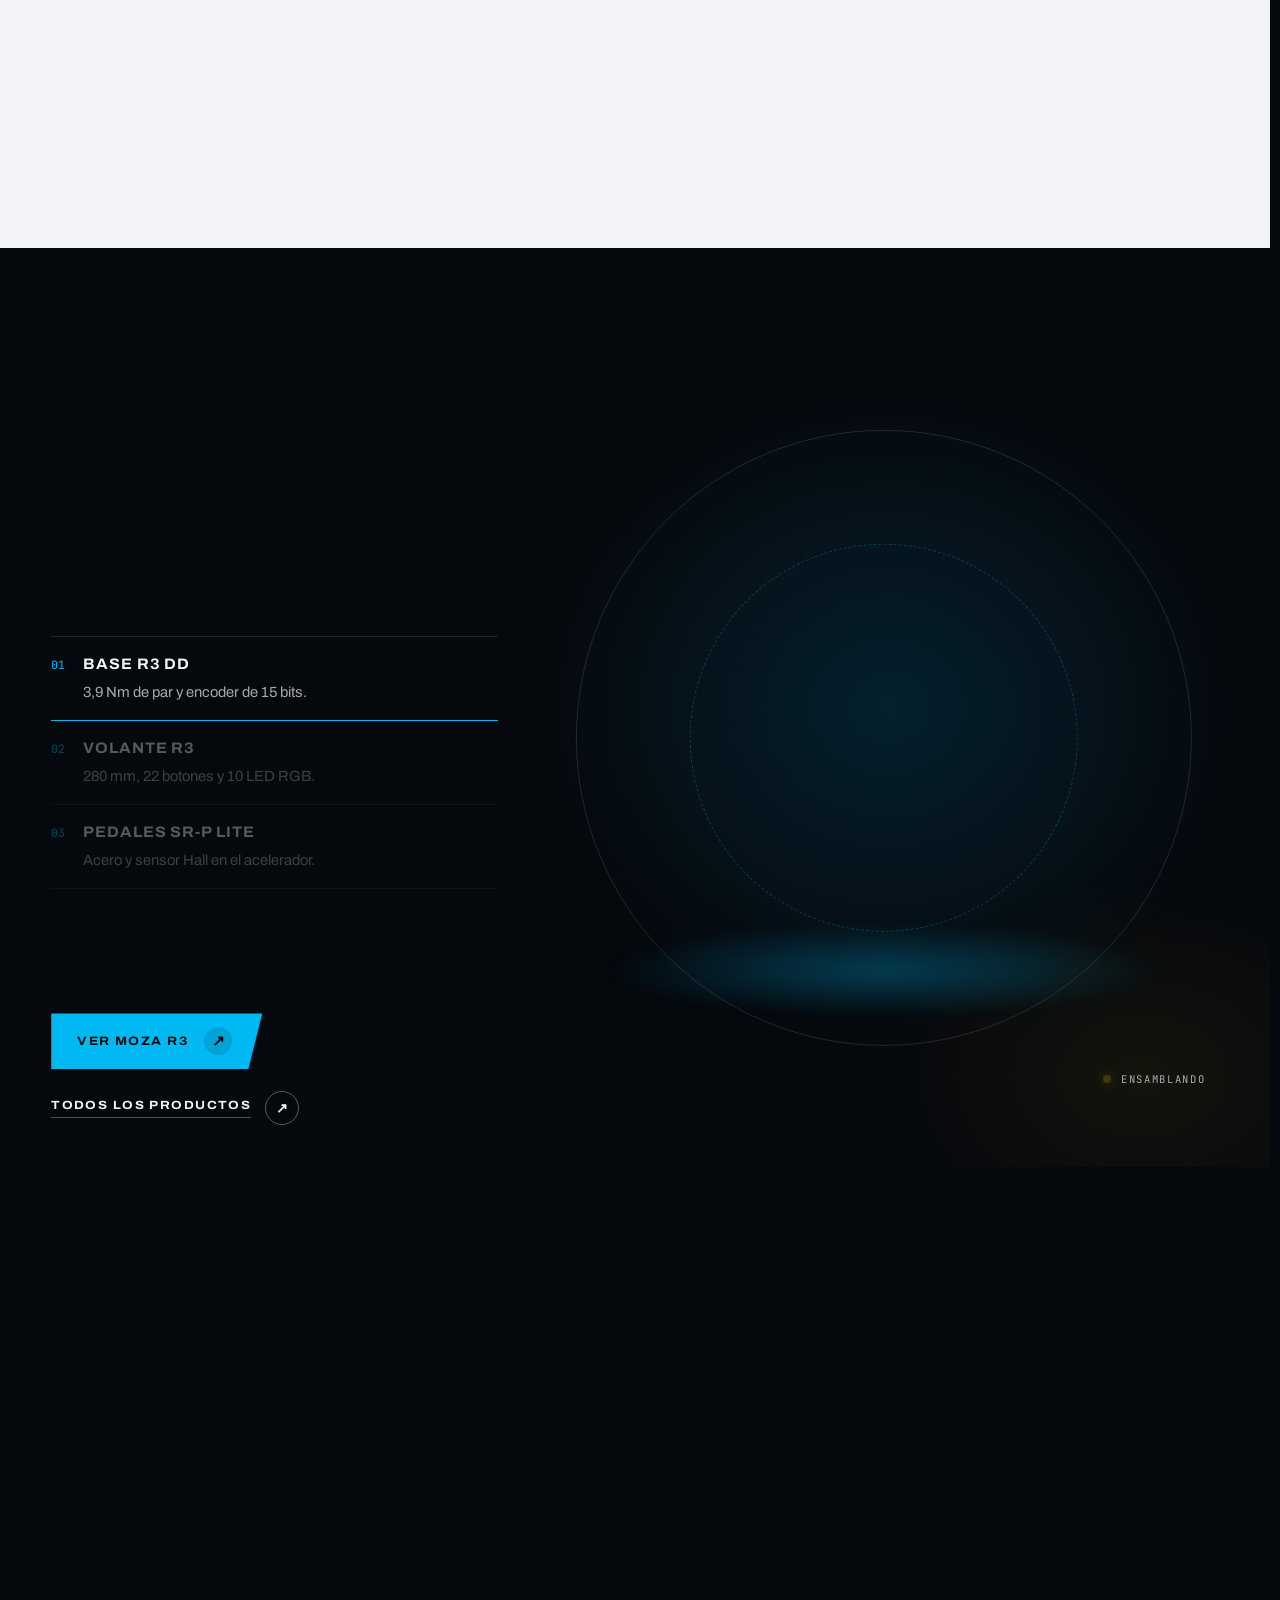
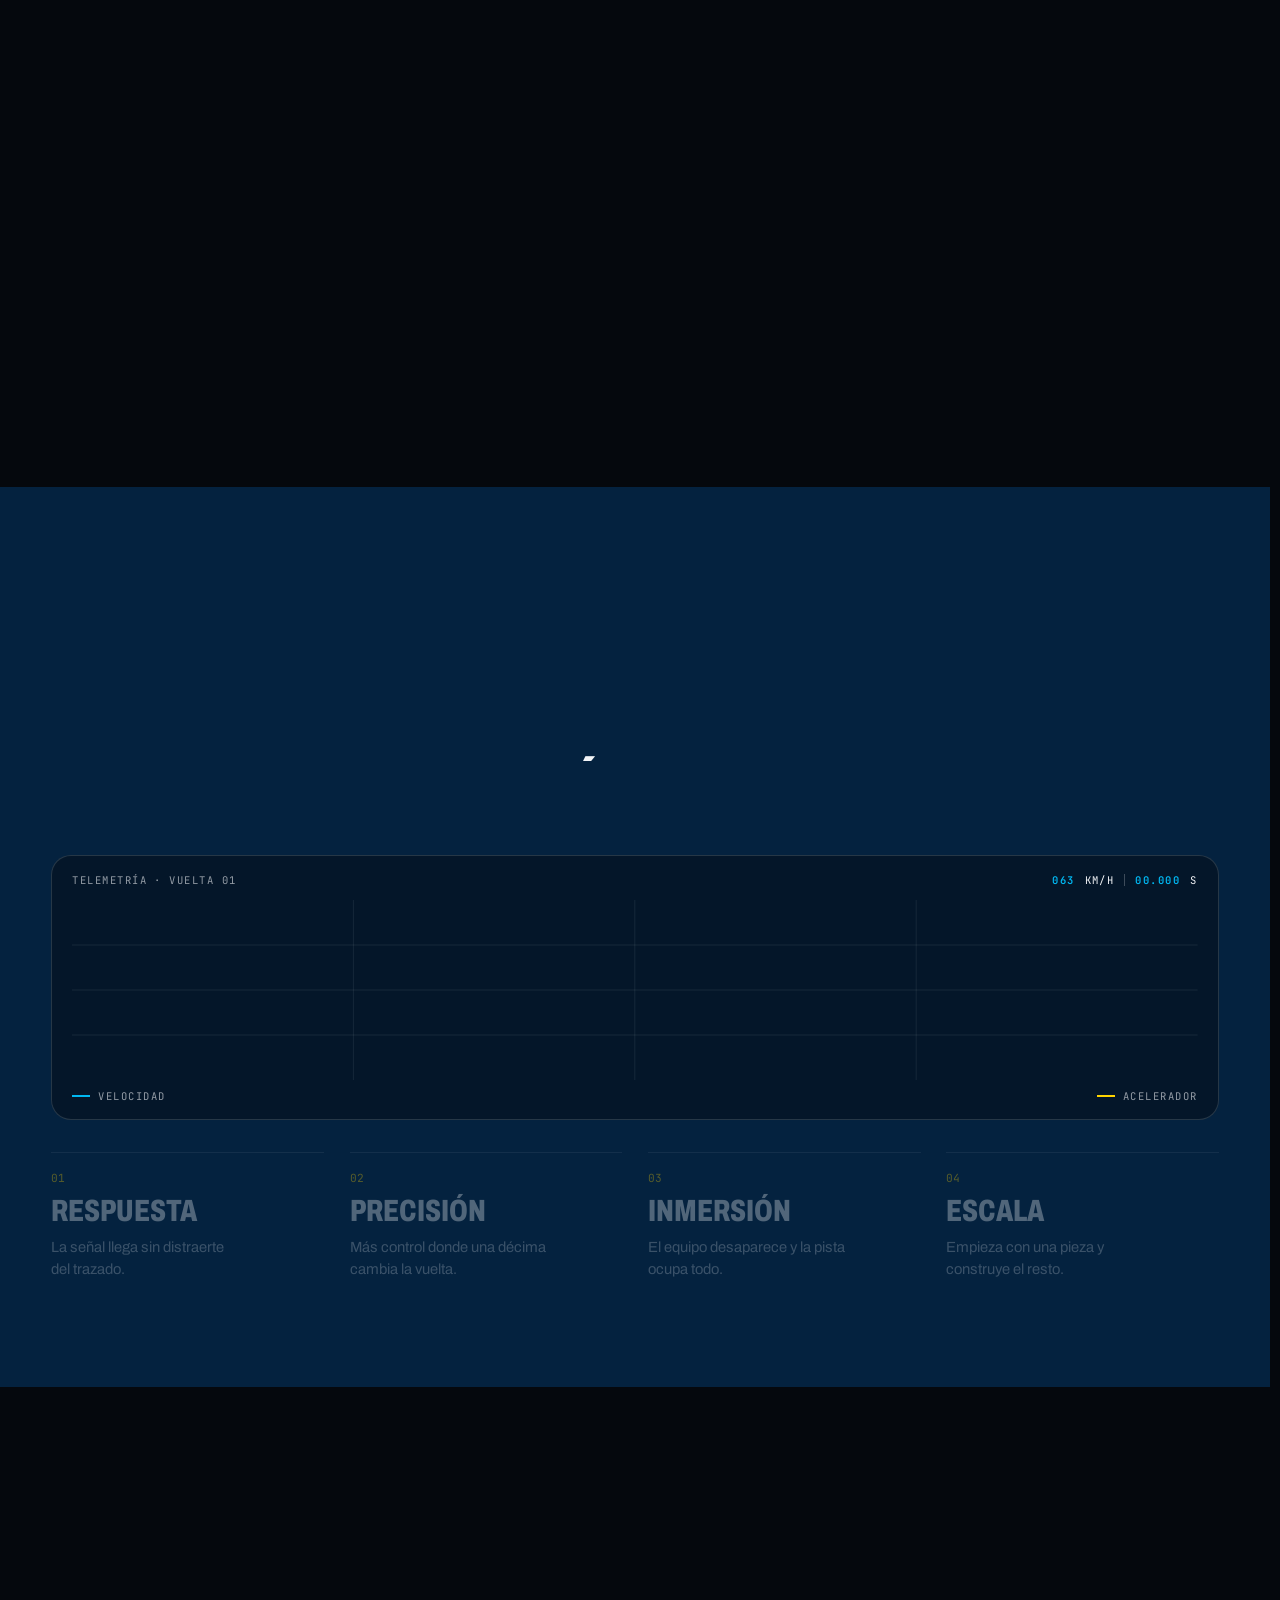
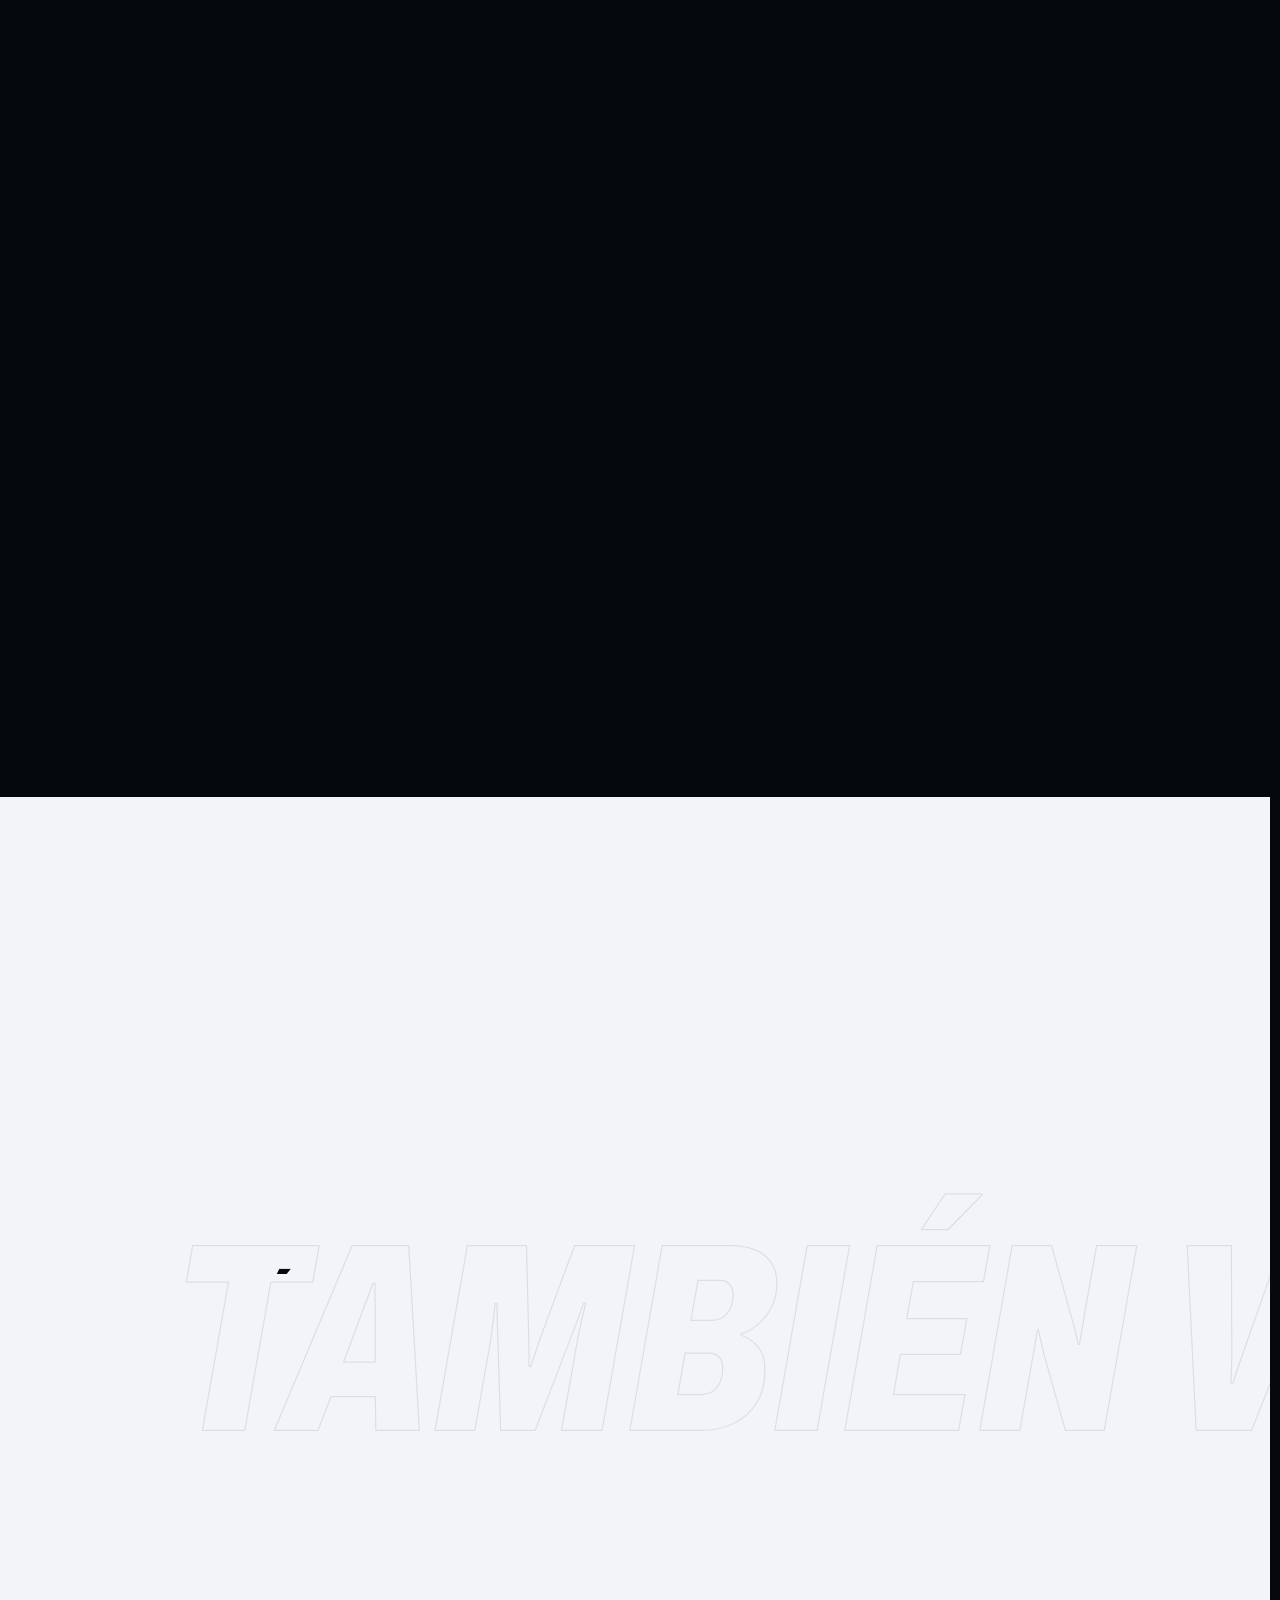
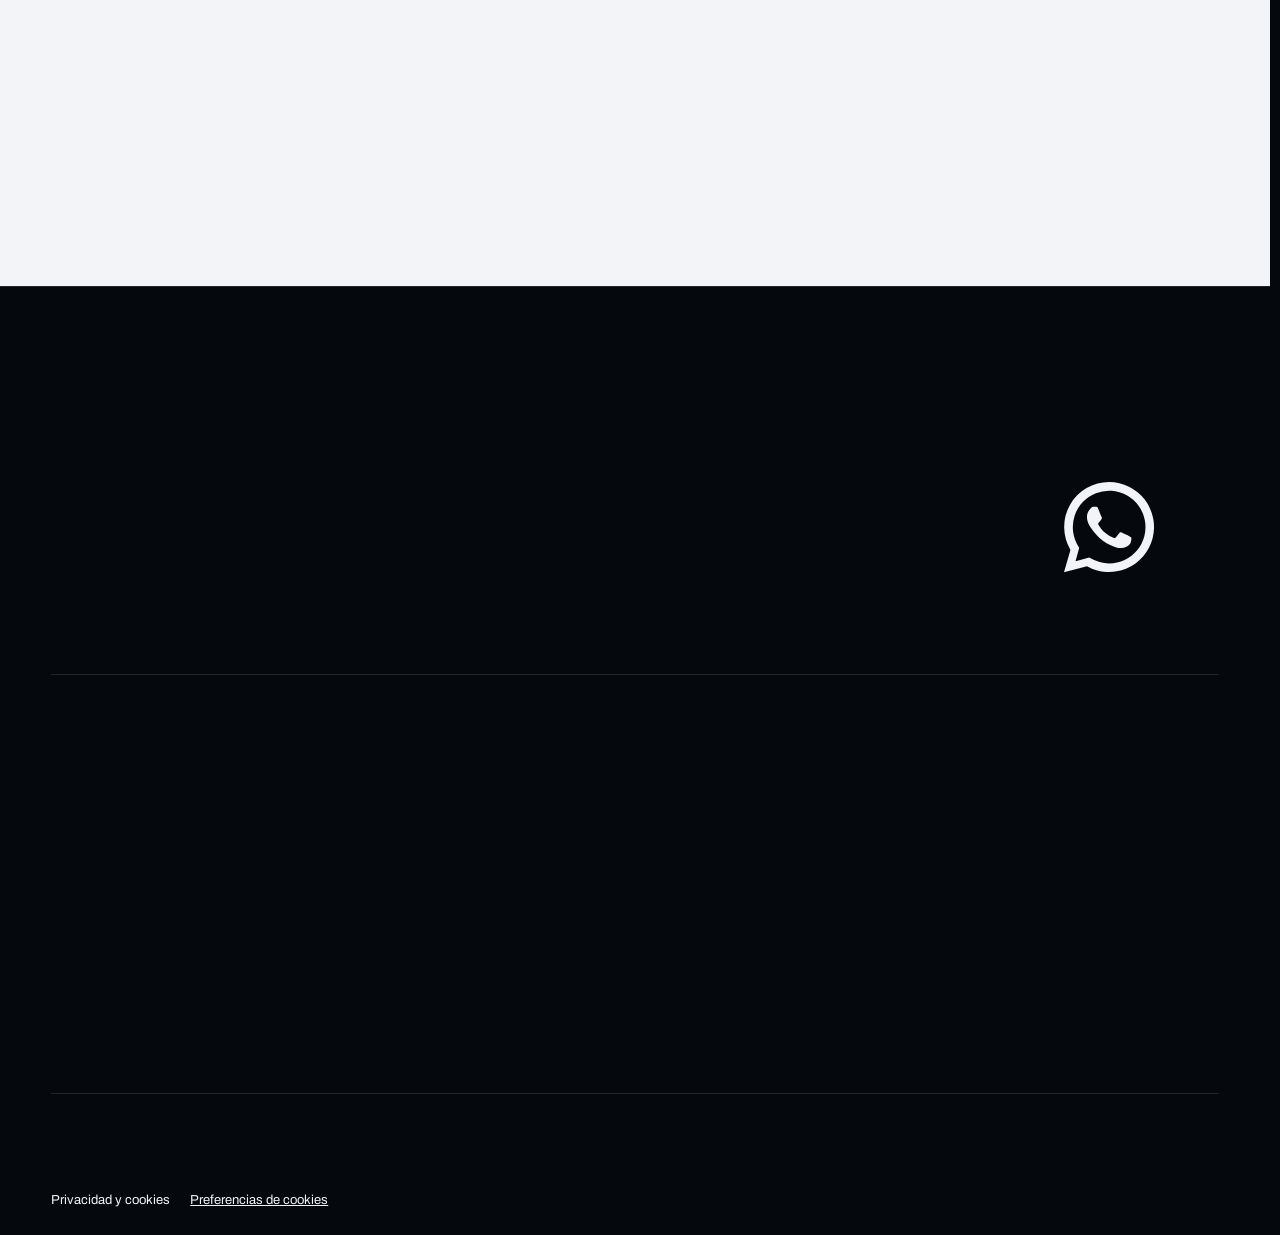
==== commit 3dddefab: "fix: preserve the latest analytics consent choice" ====
--- a/index.html
+++ b/index.html
@@ -18,7 +18,7 @@
     <script src="script.js?v=anchor-navigation-20261011" defer></script>
   <script src="measurement-config.js?v=4f409ebb8b46" defer></script>
 <script src="analytics-catalog.js?v=99fe6915961d" defer></script>
-<script src="analytics.js?v=2de32cf95e68" defer></script>
+<script src="analytics.js?v=e396e80a8697" defer></script>
 <!-- SEO: generated -->
 <title>Sim Racing Ecuador | Volantes, cockpits y simuladores</title>
 <meta name="description" content="Volantes, pedales y cockpits para simracing en Ecuador. Explora Logitech y MOZA, compara fichas y consulta tu setup con Sim Racing Ecuador en Quito." />
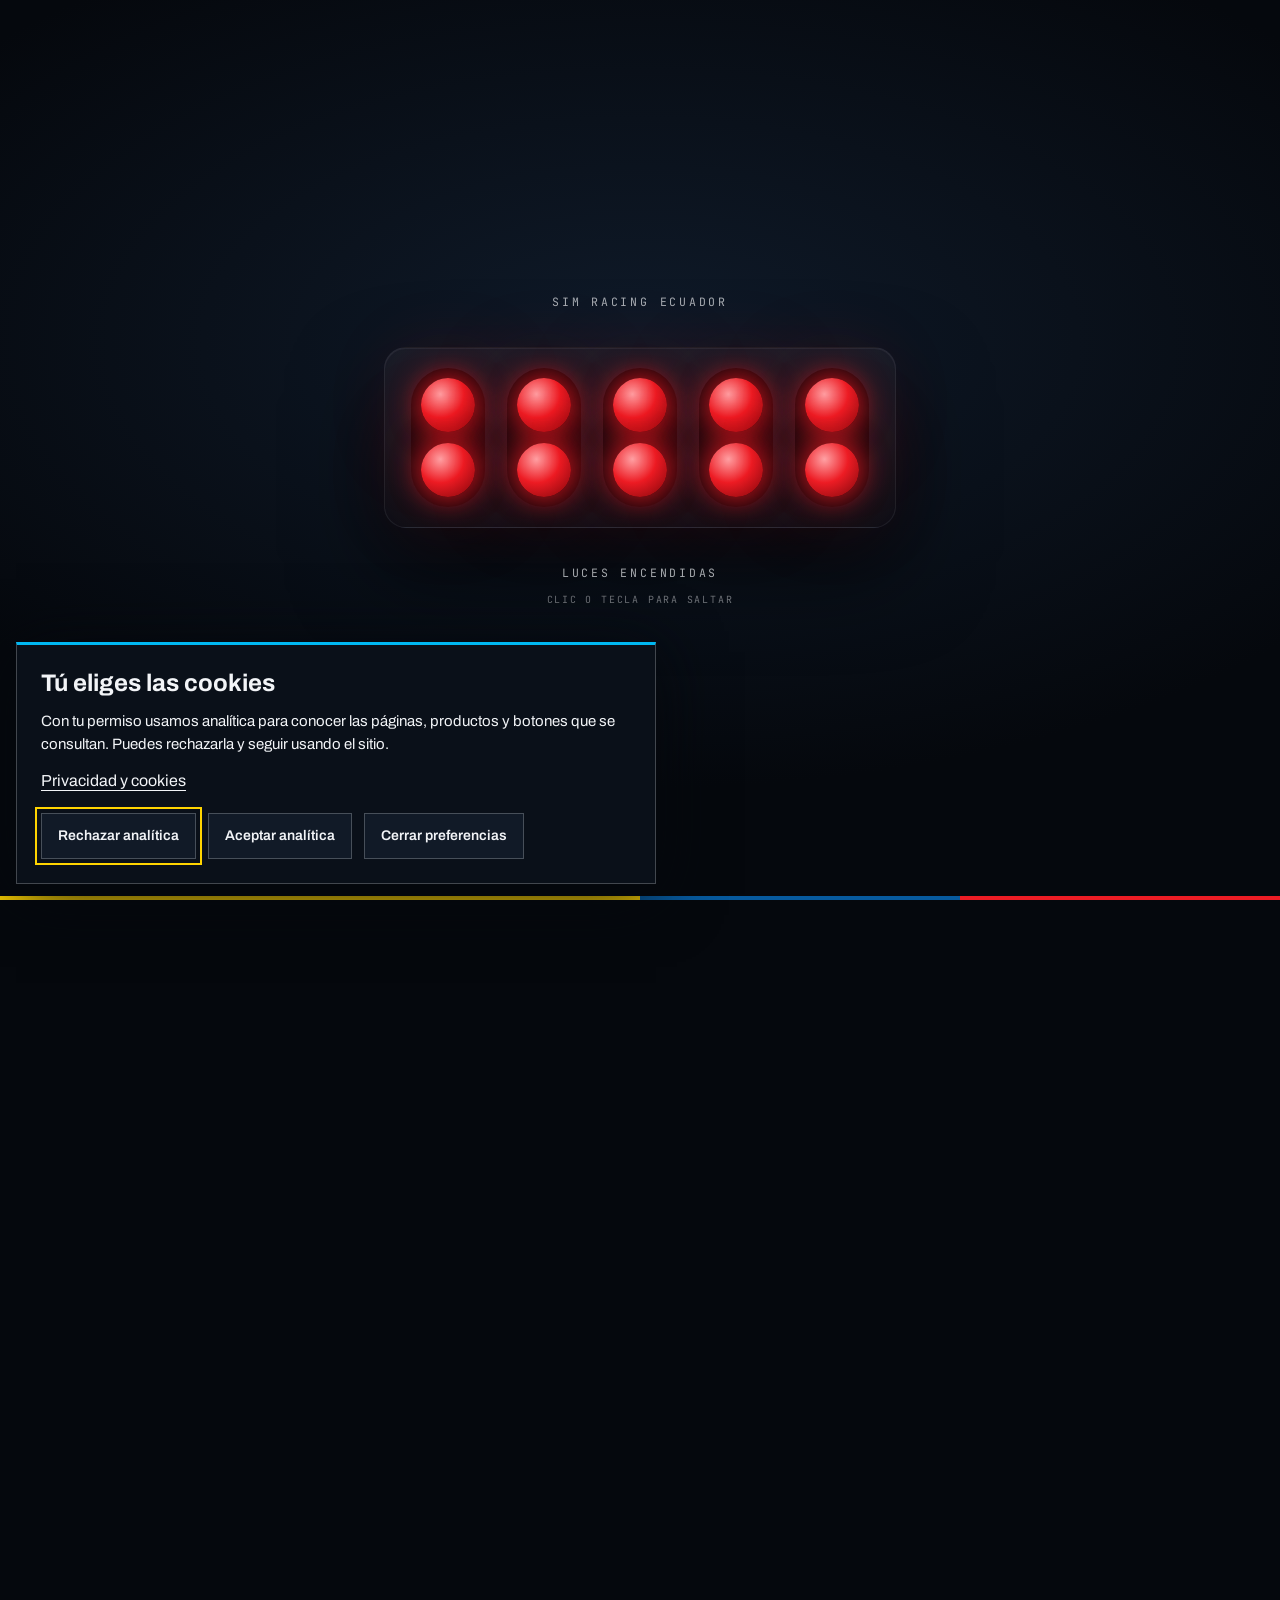
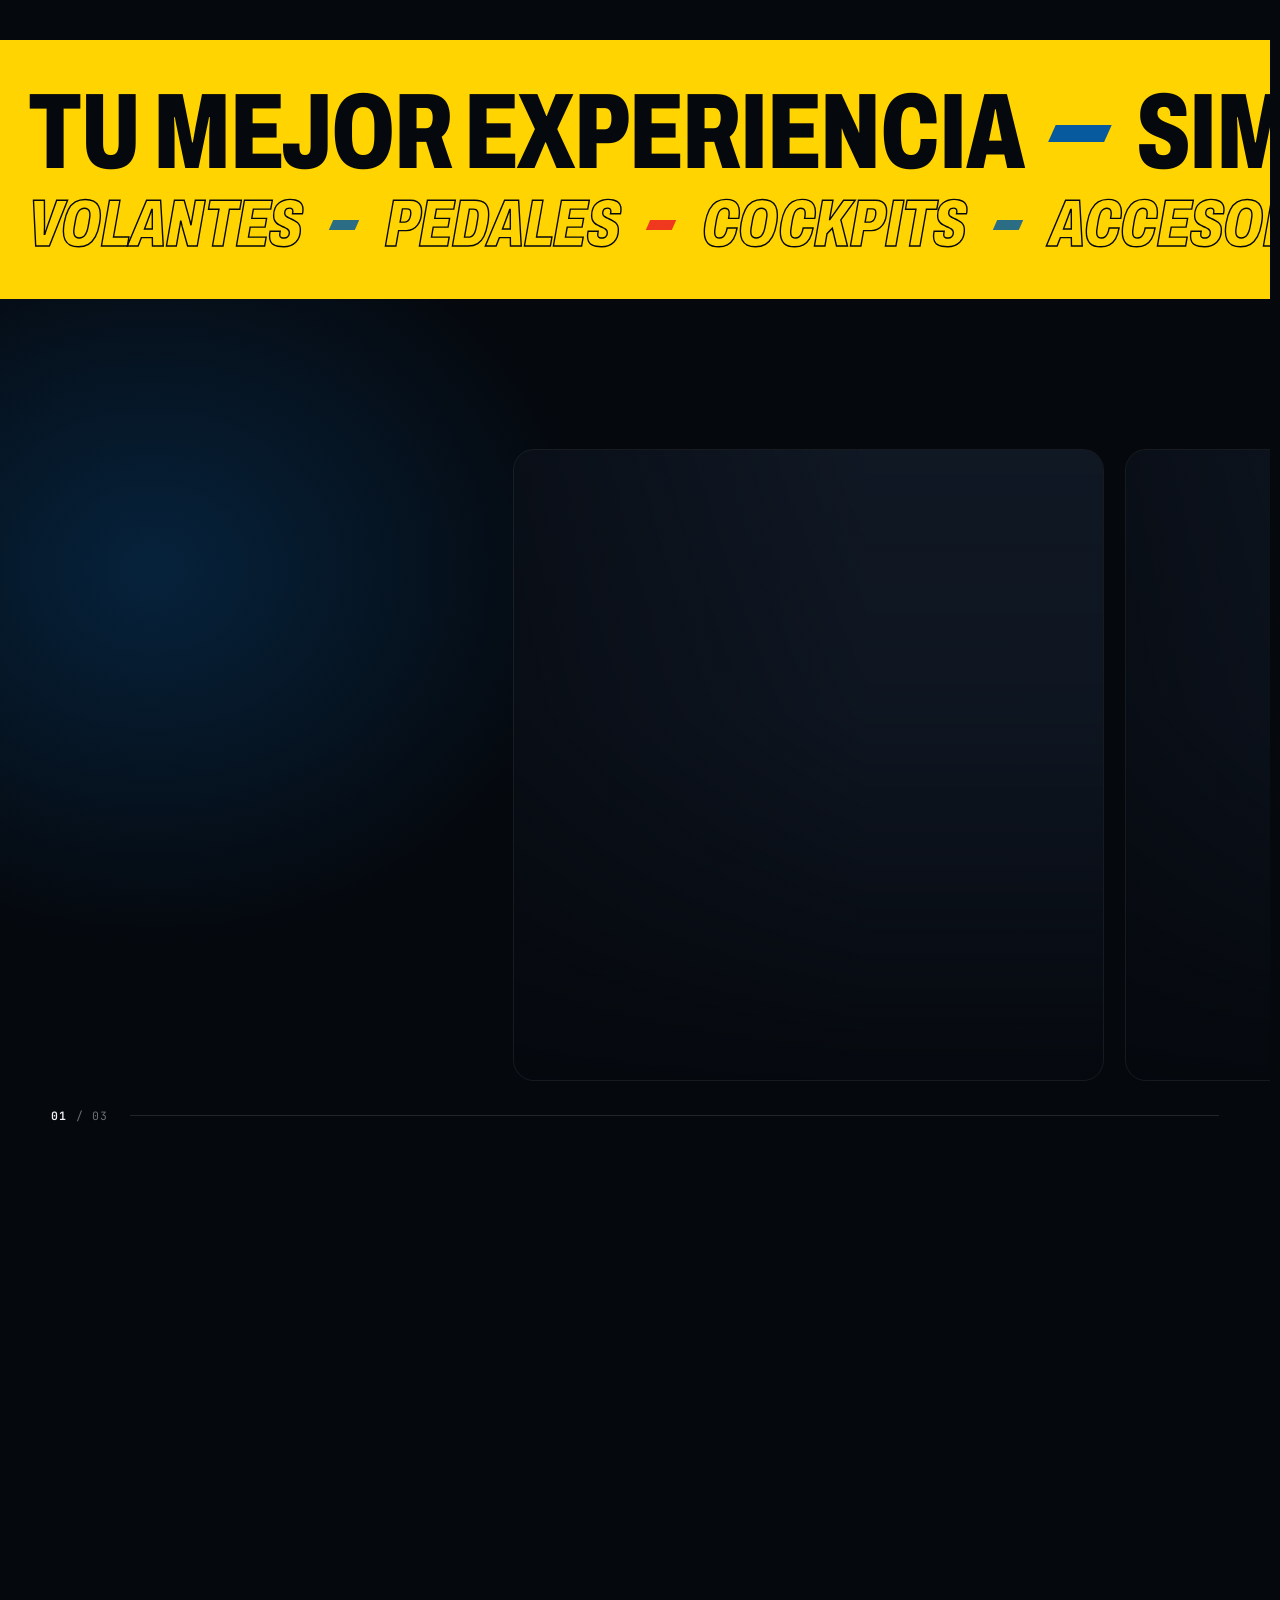
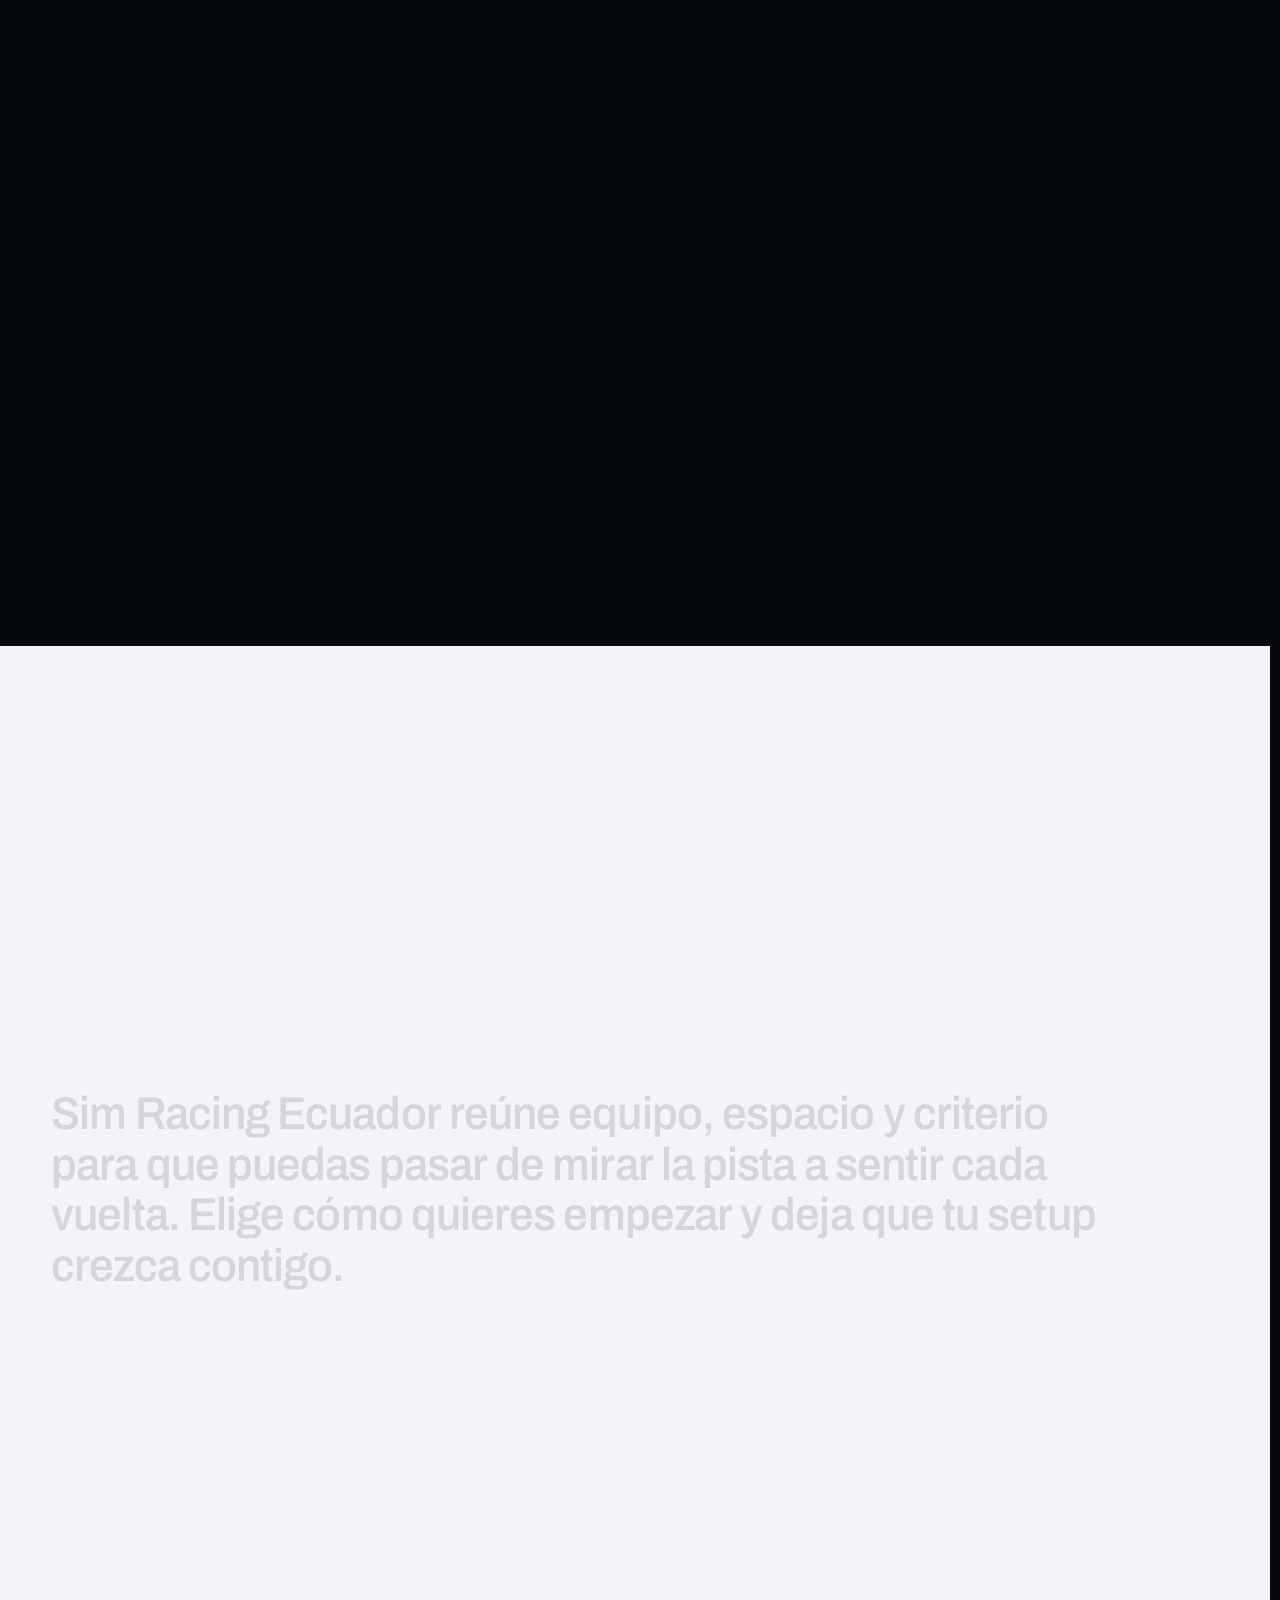
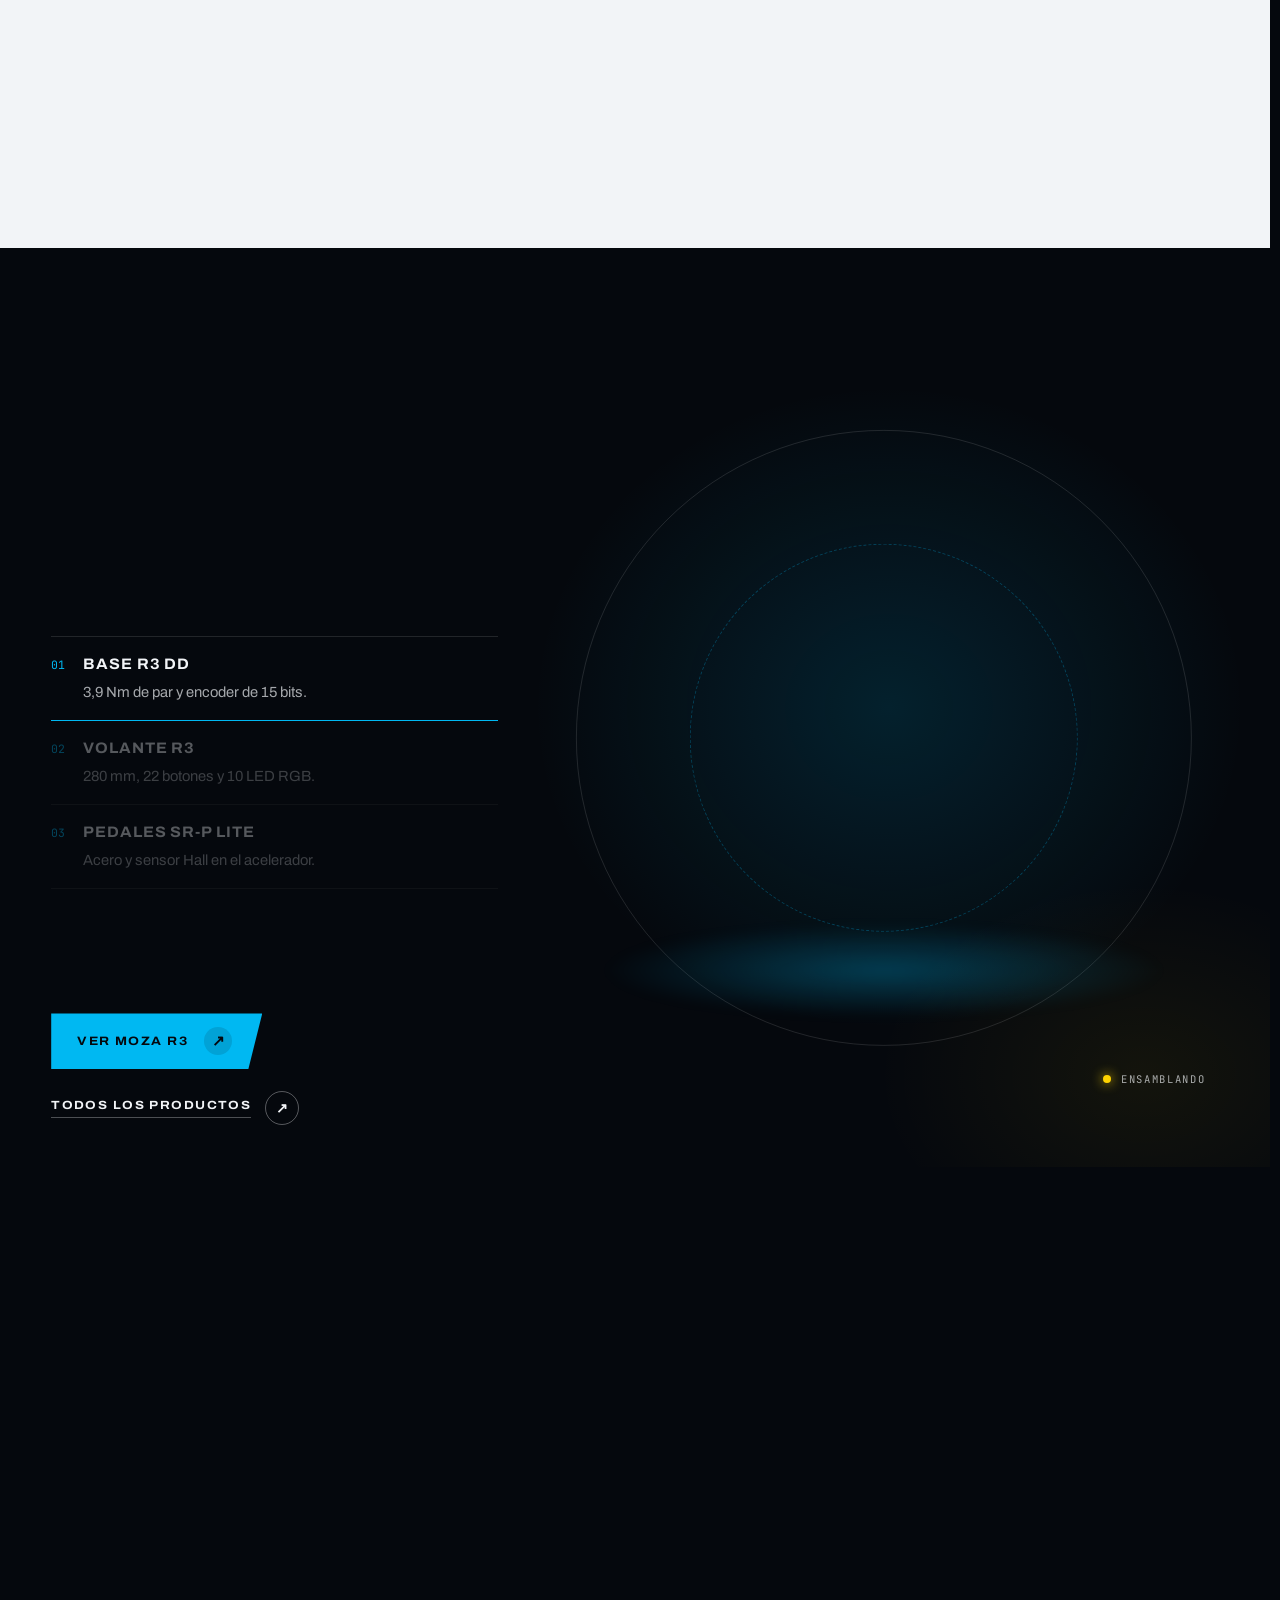
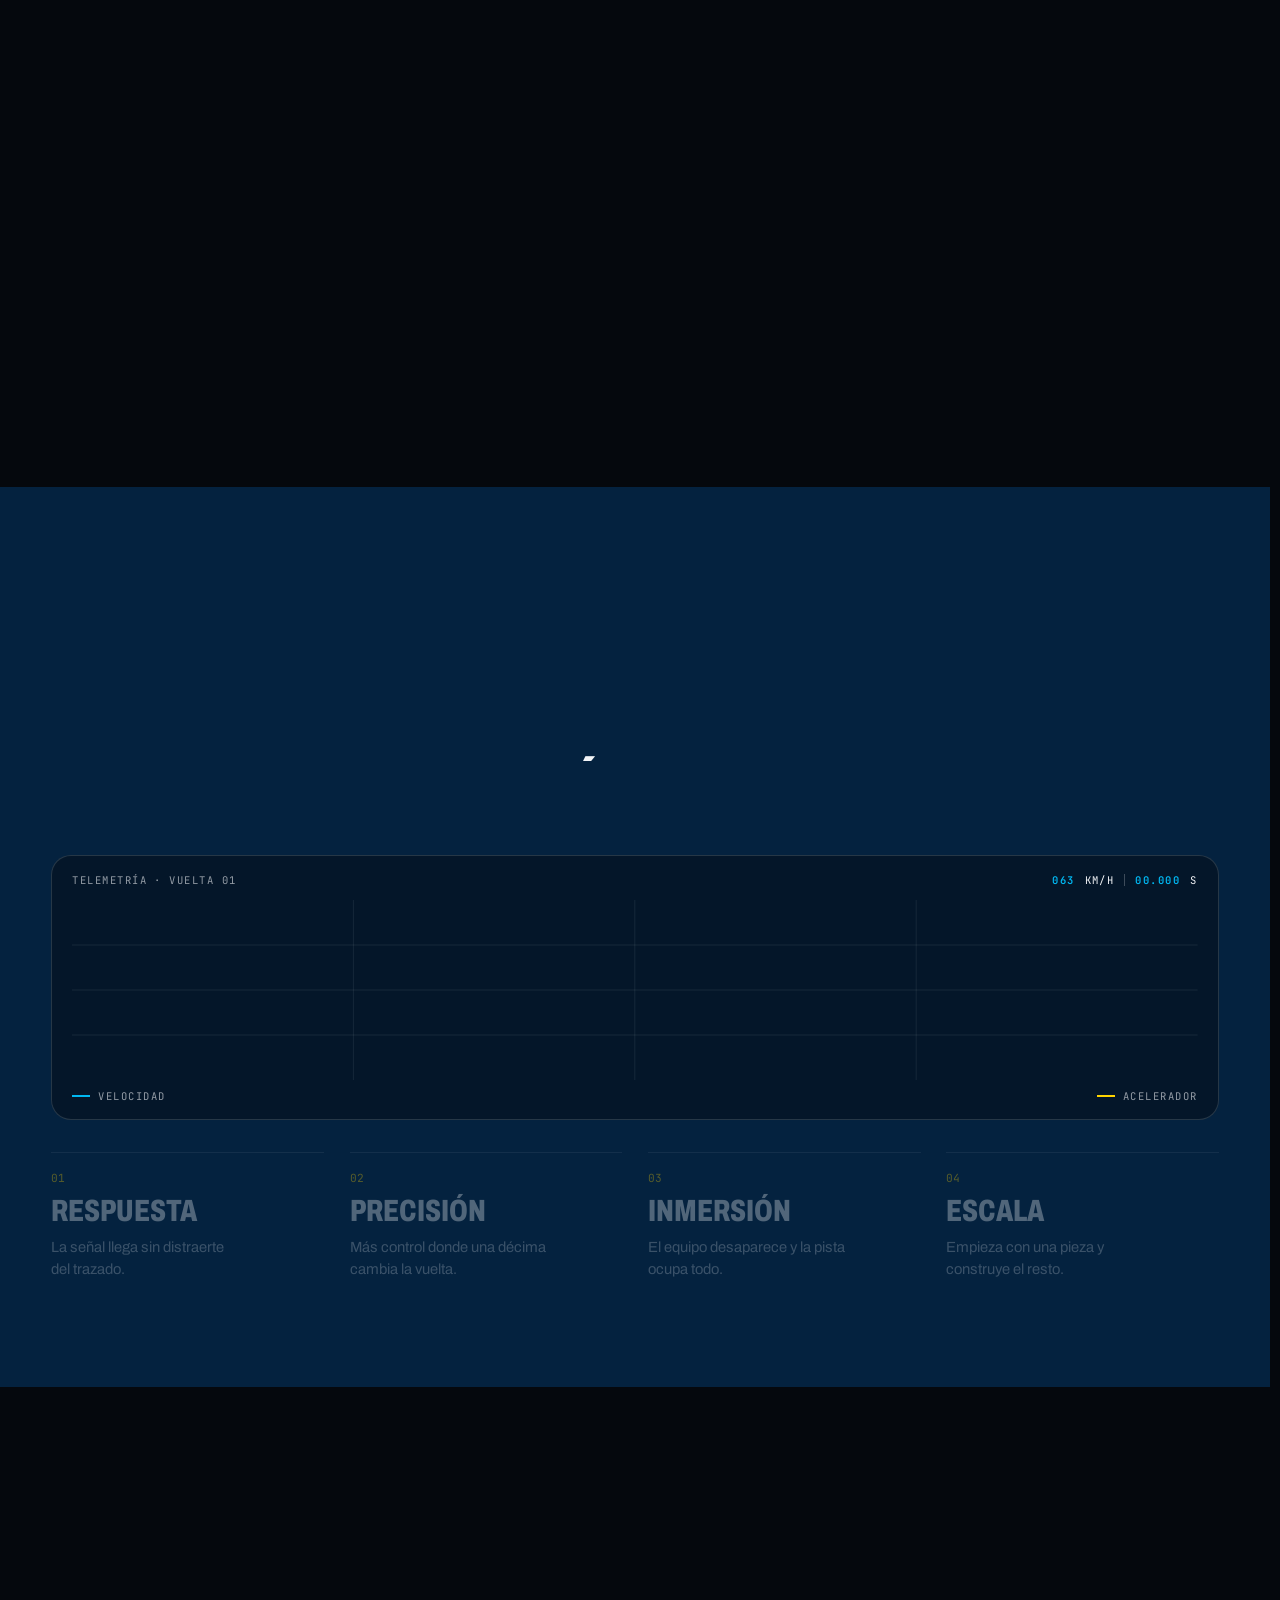
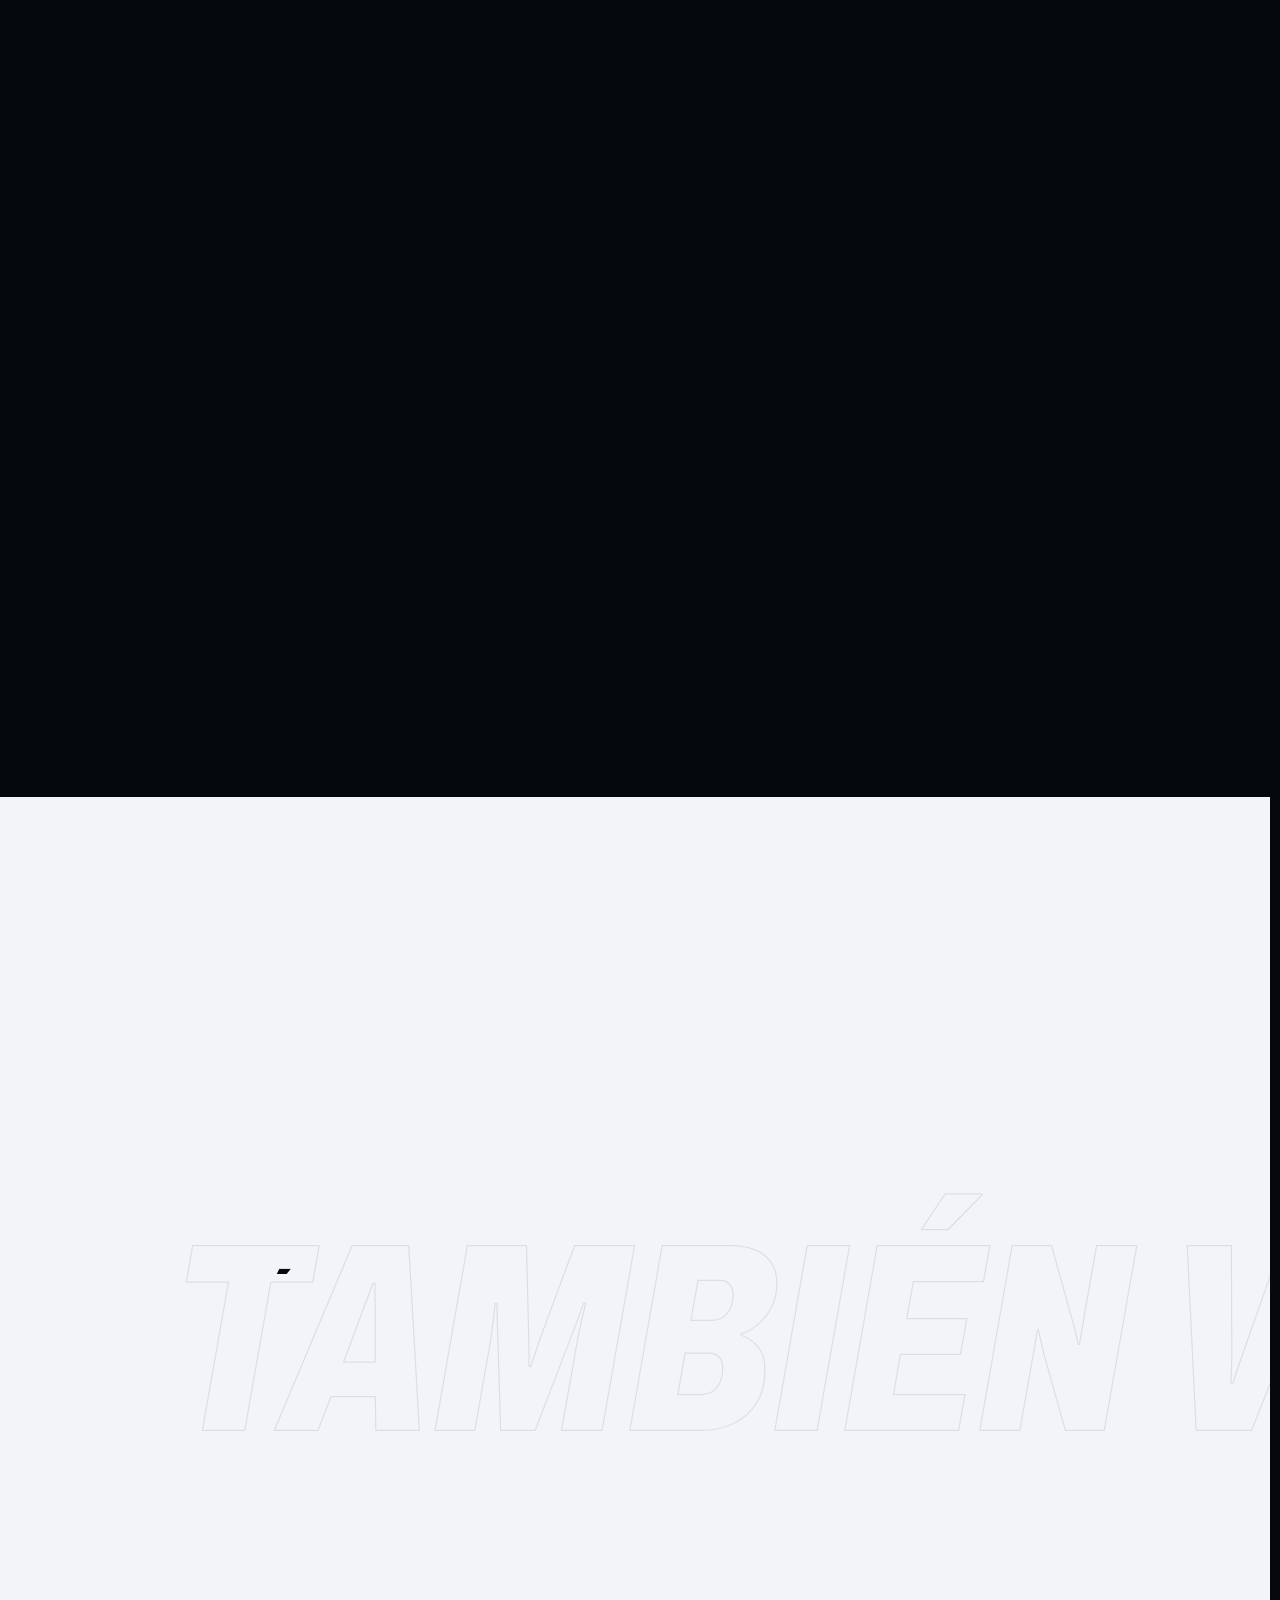
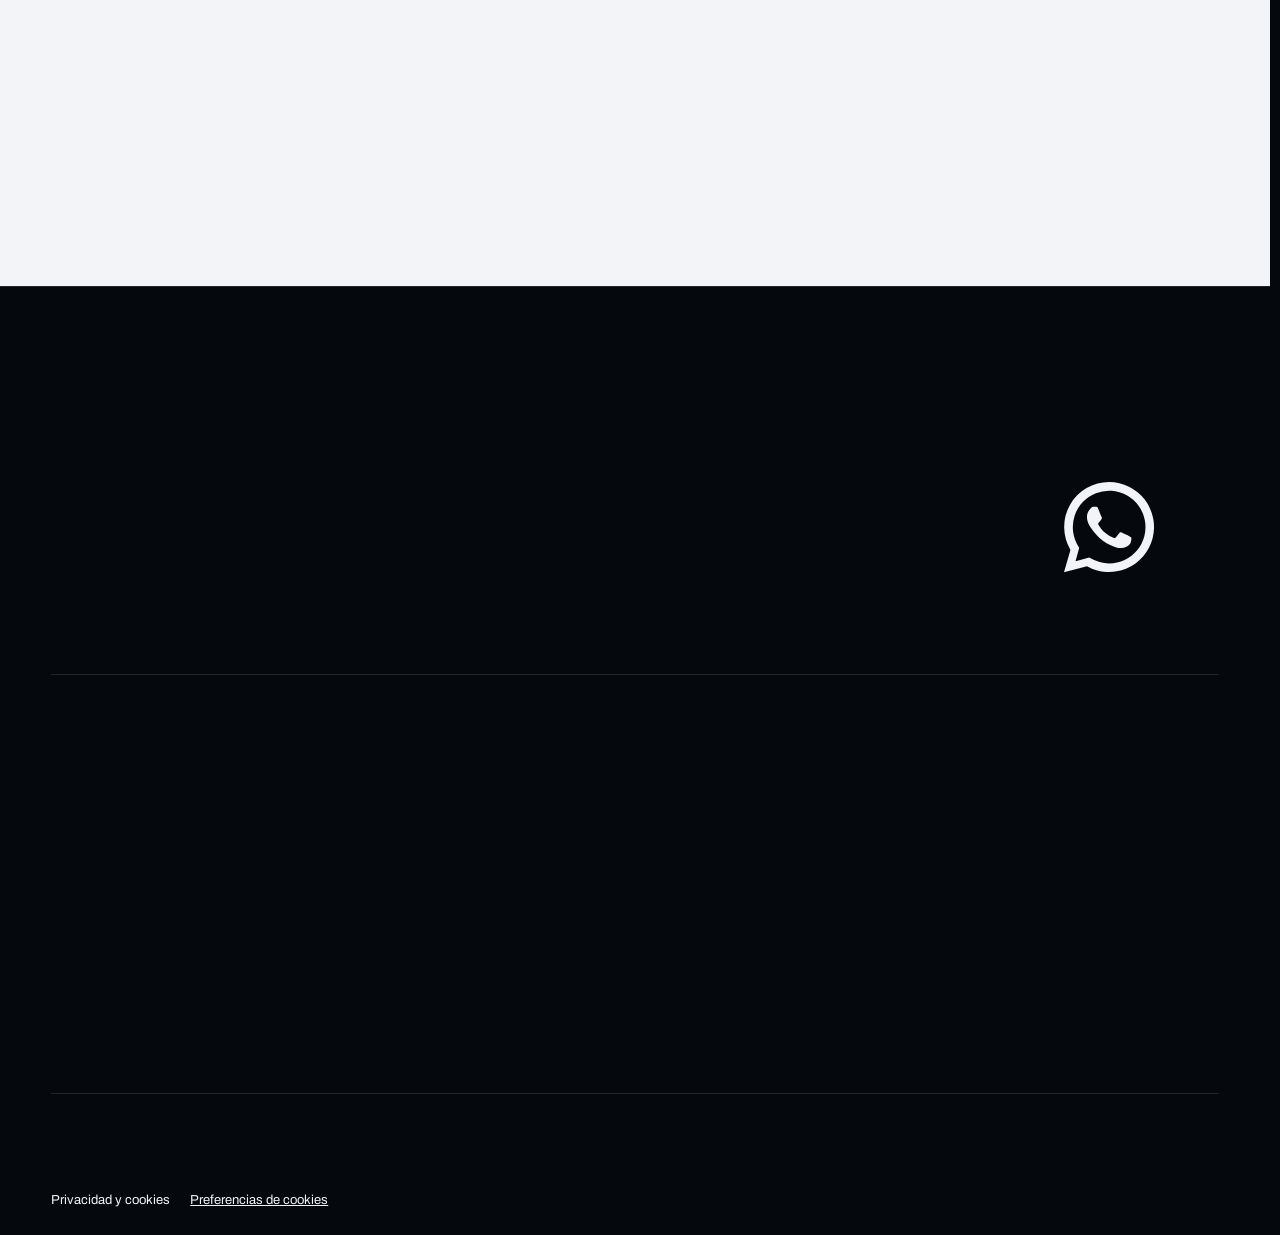
==== commit a215a6c5: "fix: refresh the cached consent client" ====
--- a/index.html
+++ b/index.html
@@ -18,7 +18,7 @@
     <script src="script.js?v=anchor-navigation-20261011" defer></script>
   <script src="measurement-config.js?v=4f409ebb8b46" defer></script>
 <script src="analytics-catalog.js?v=99fe6915961d" defer></script>
-<script src="analytics.js?v=e396e80a8697" defer></script>
+<script src="analytics.js?v=a59608e9687a" defer></script>
 <!-- SEO: generated -->
 <title>Sim Racing Ecuador | Volantes, cockpits y simuladores</title>
 <meta name="description" content="Volantes, pedales y cockpits para simracing en Ecuador. Explora Logitech y MOZA, compara fichas y consulta tu setup con Sim Racing Ecuador en Quito." />
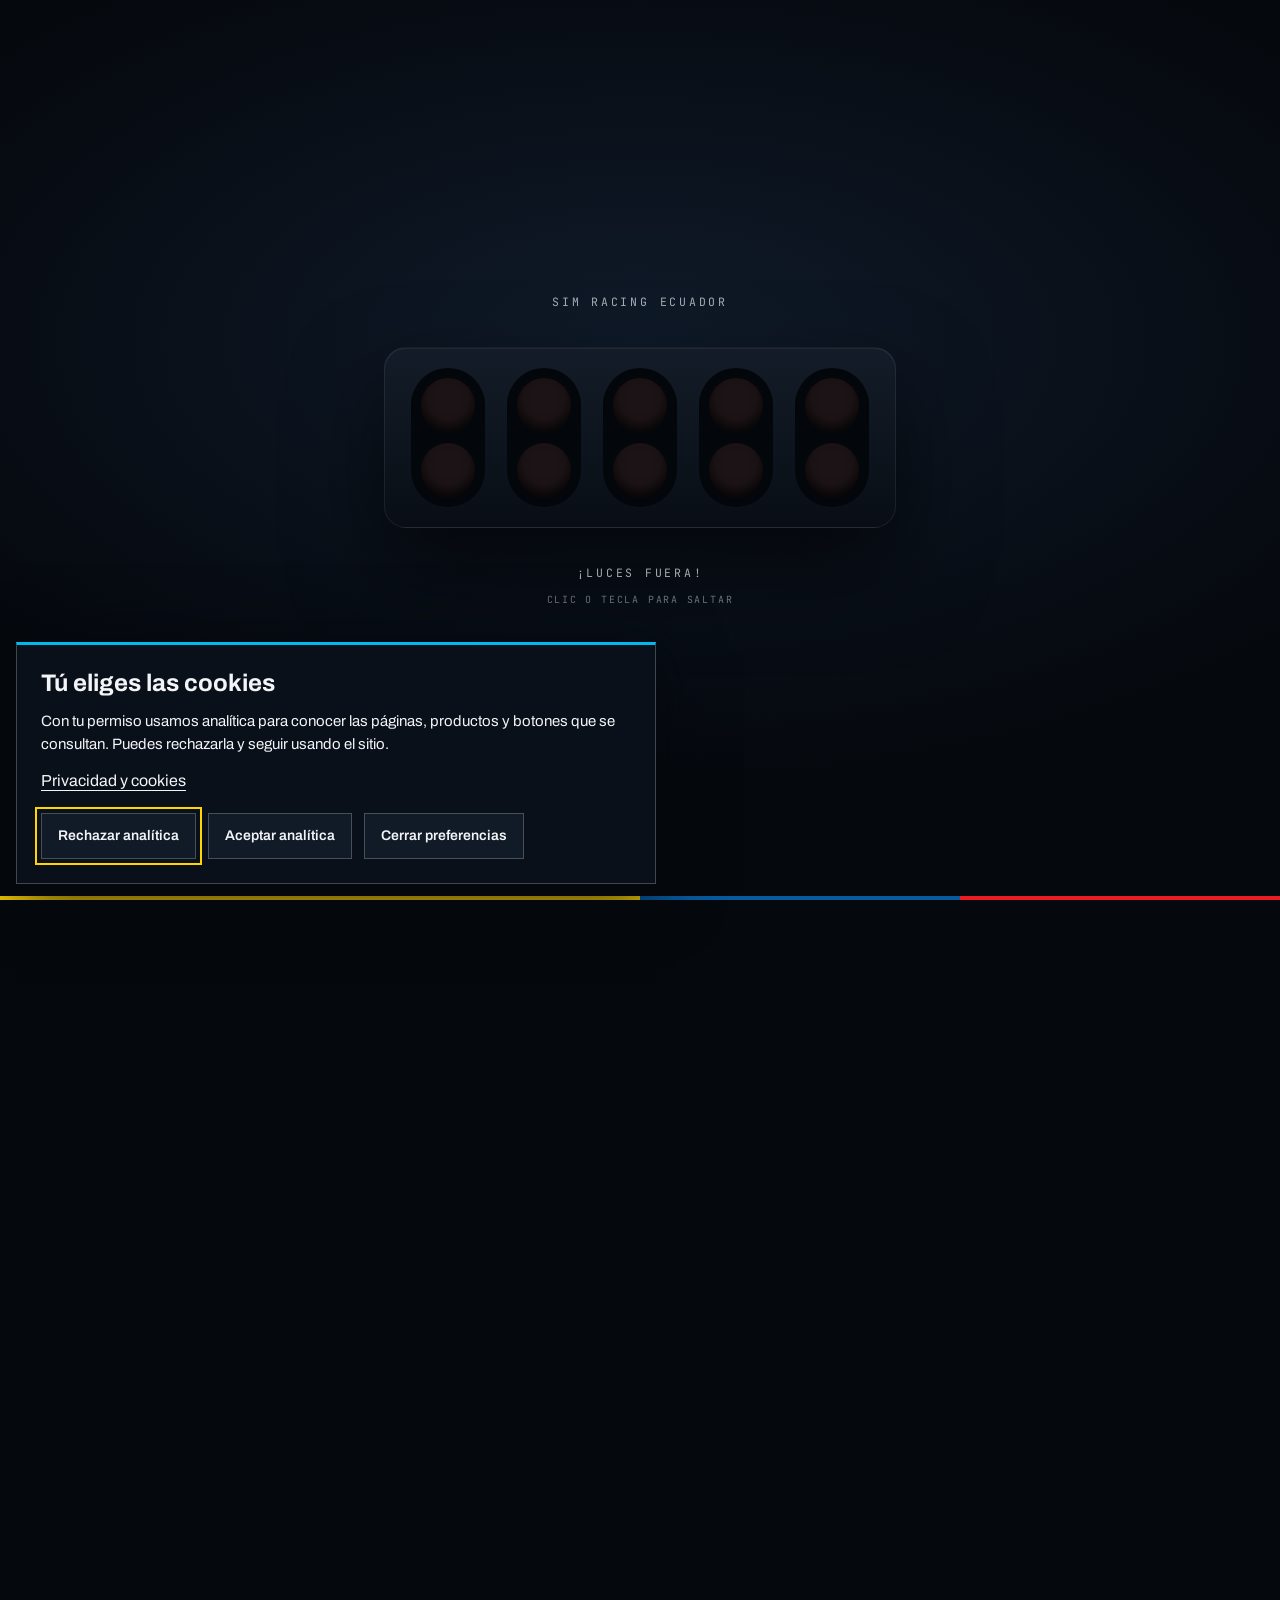
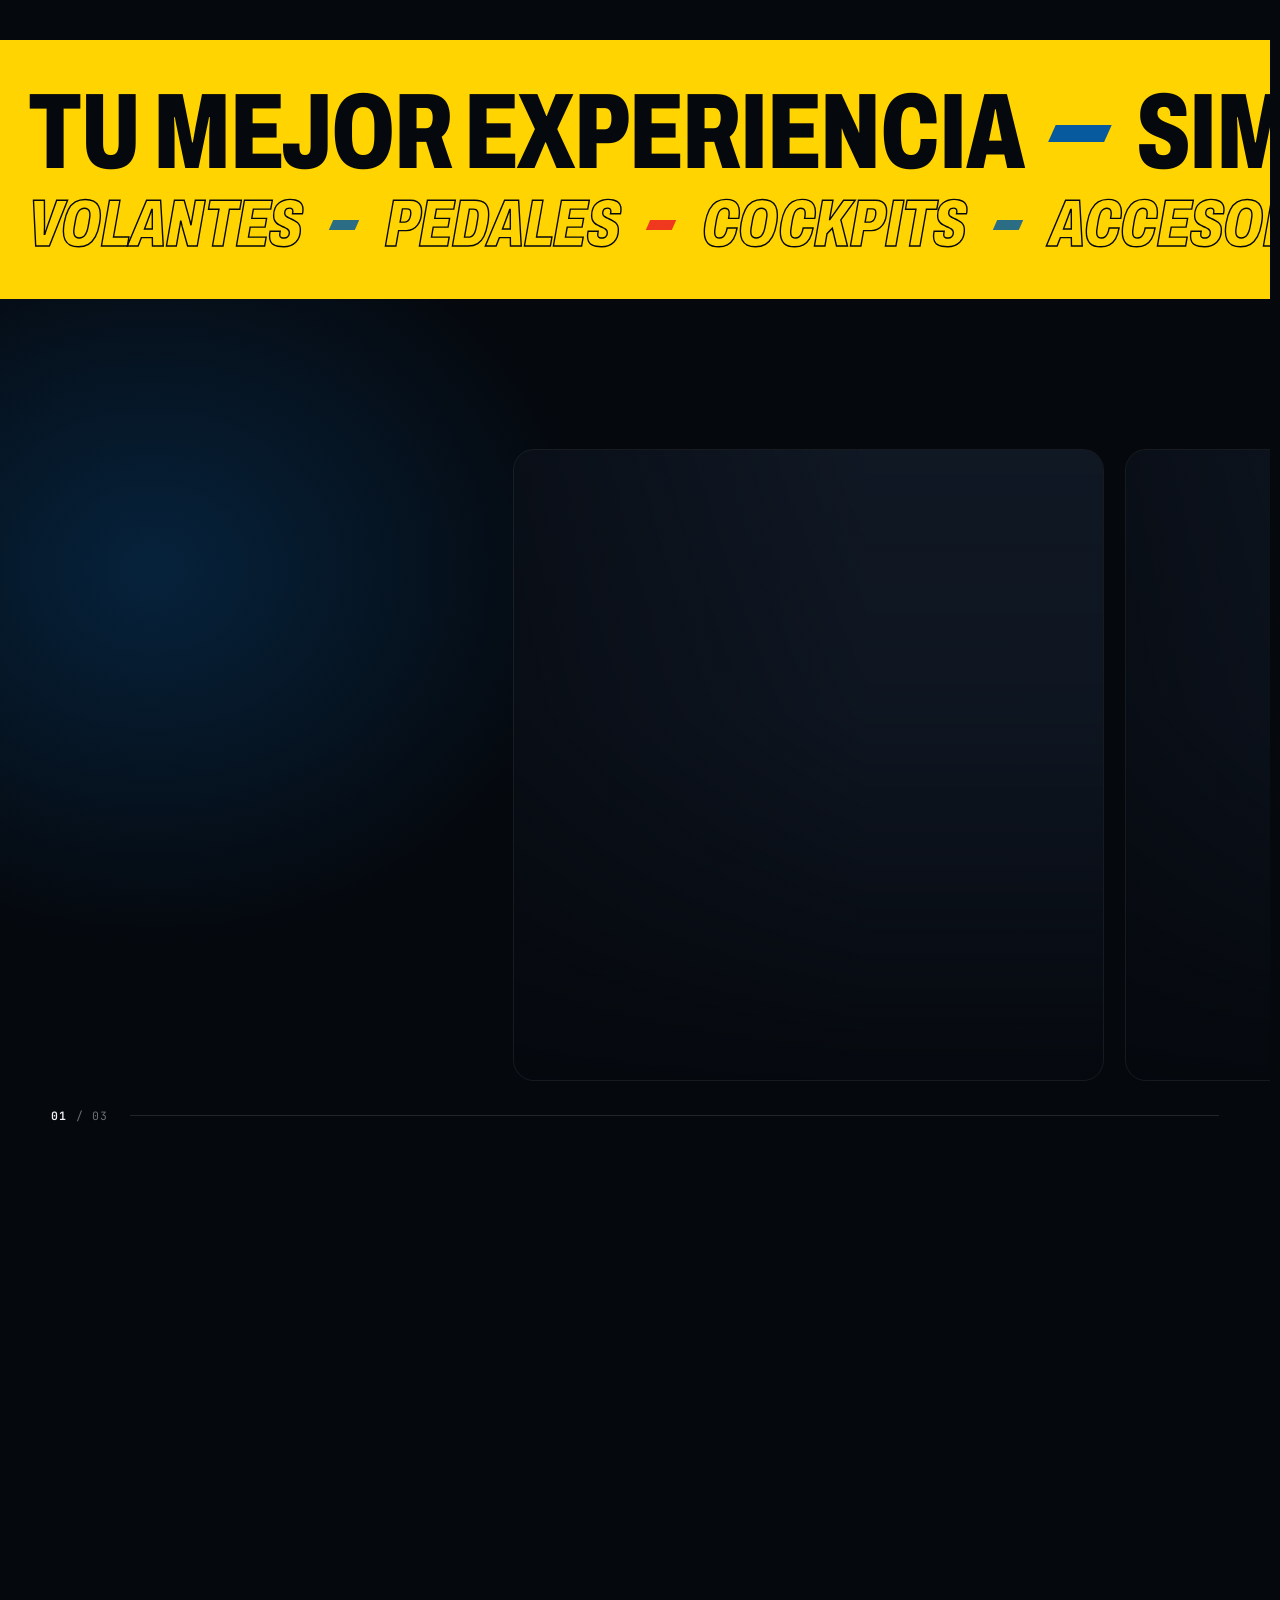
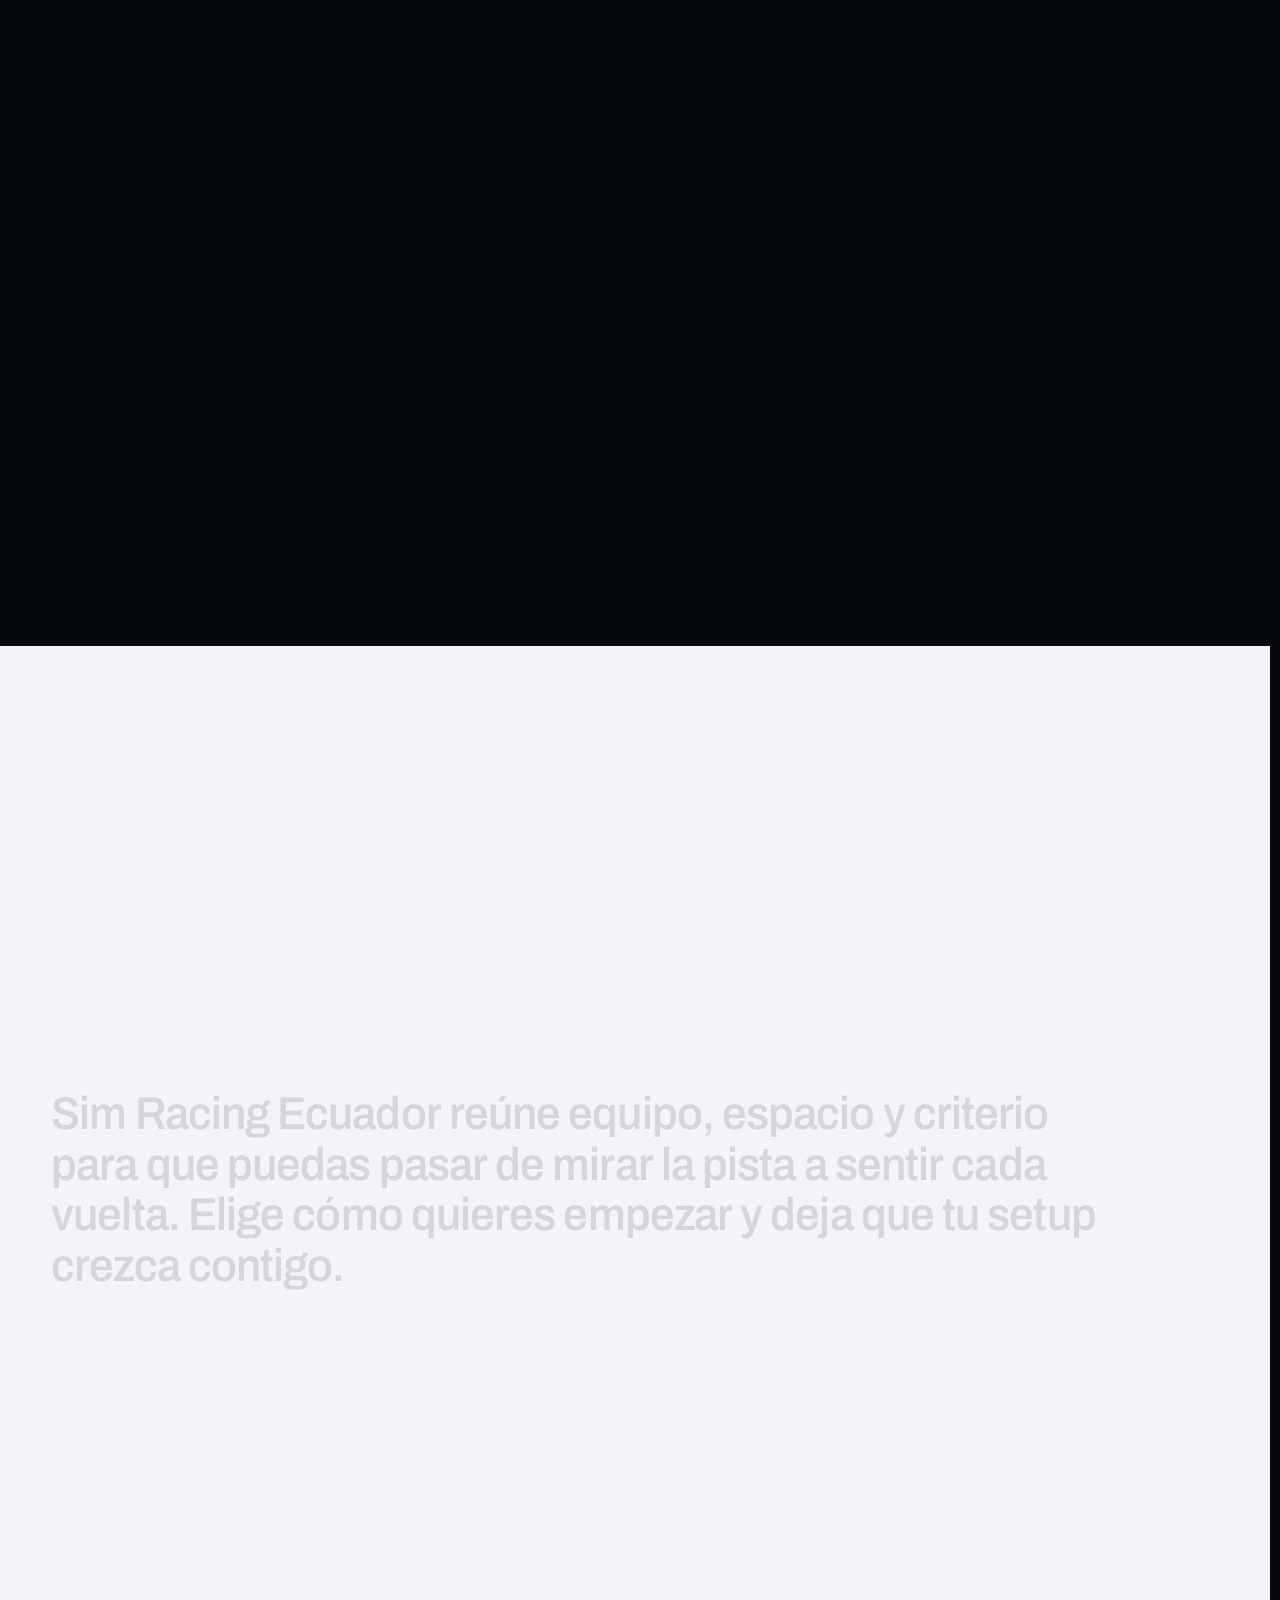
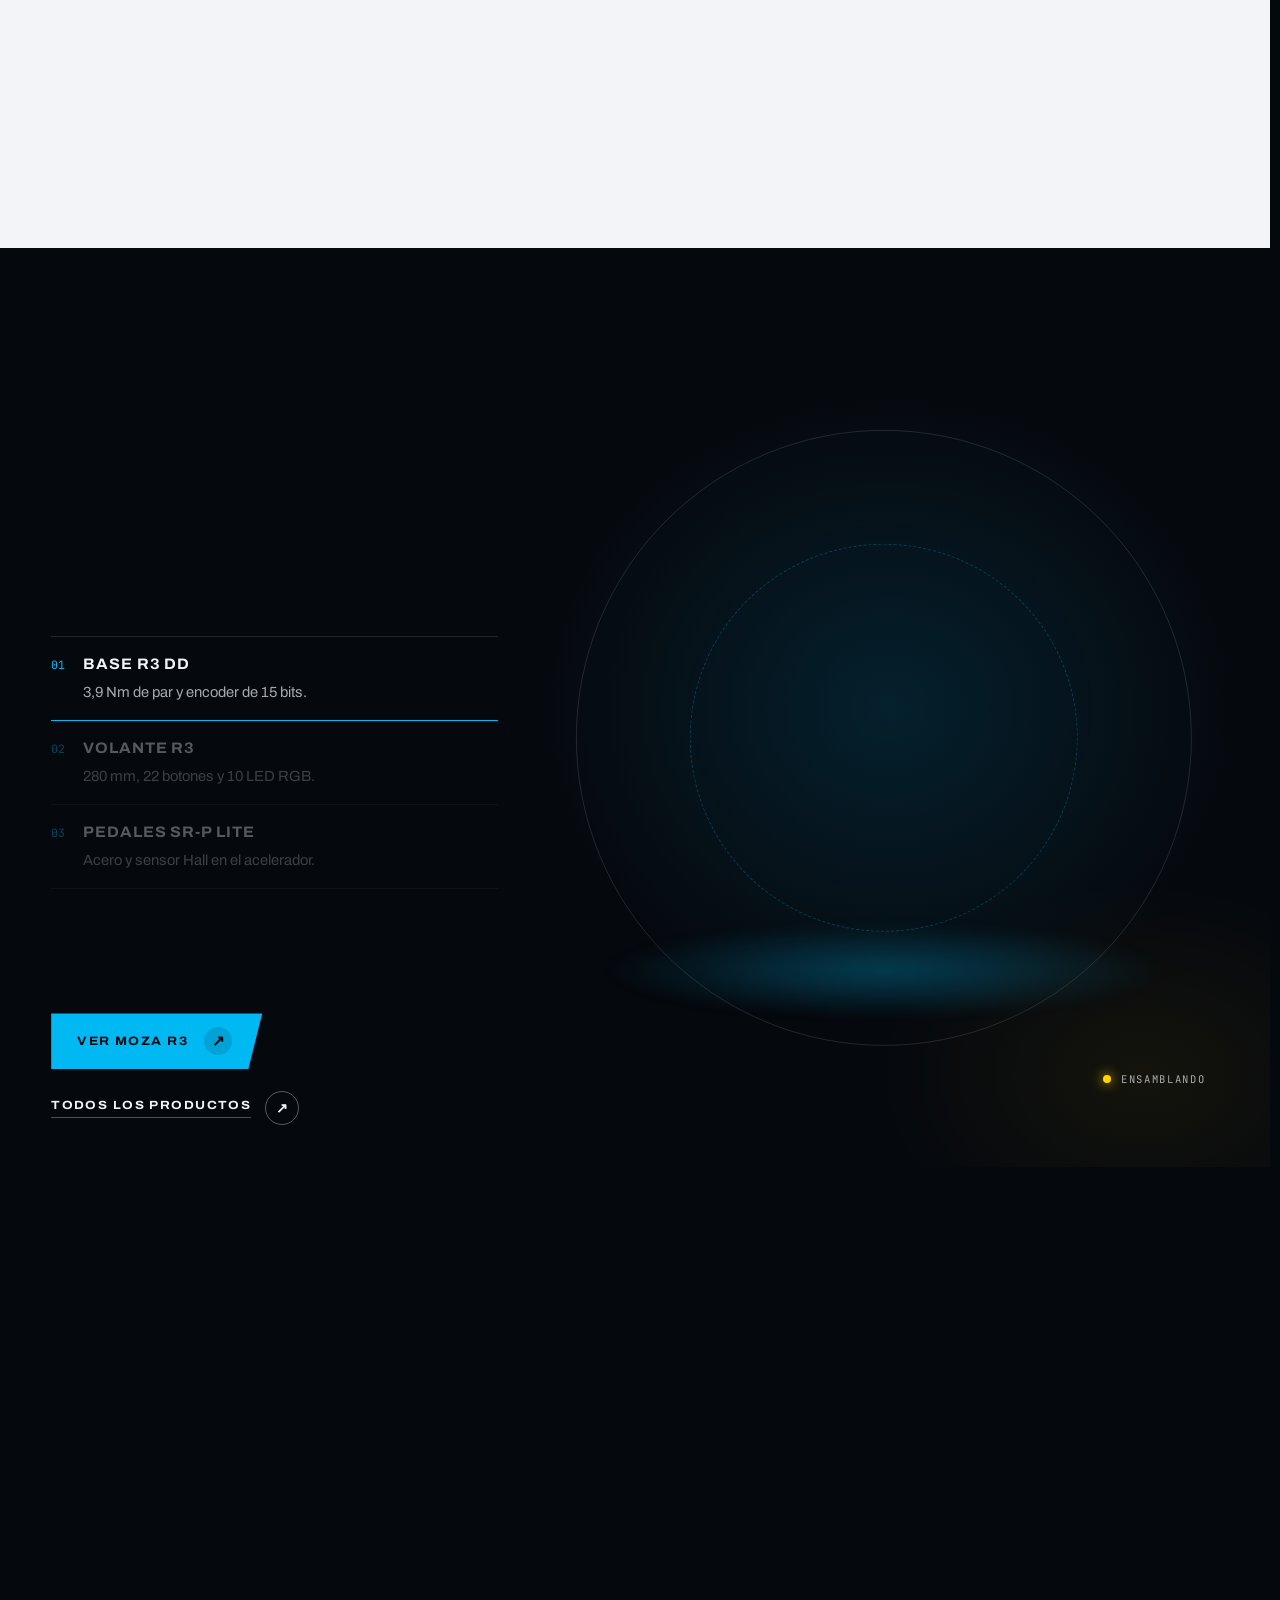
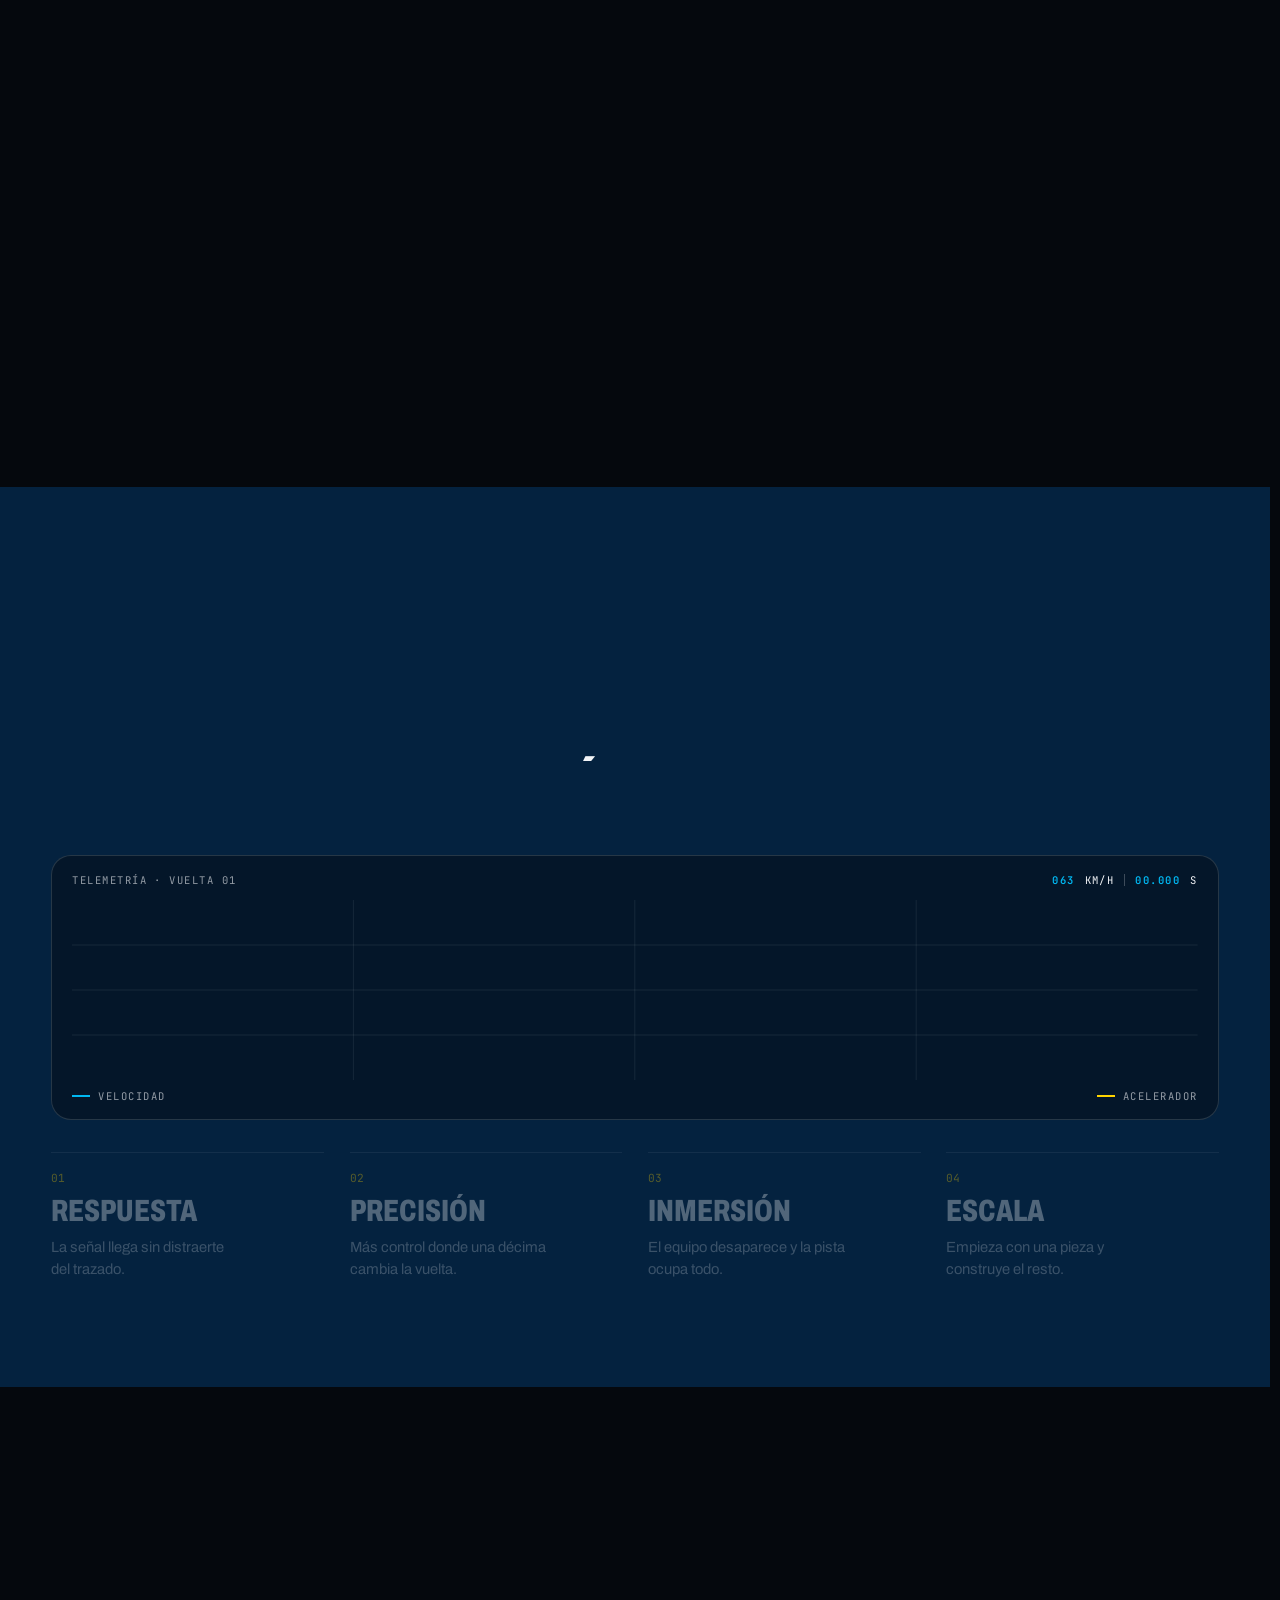
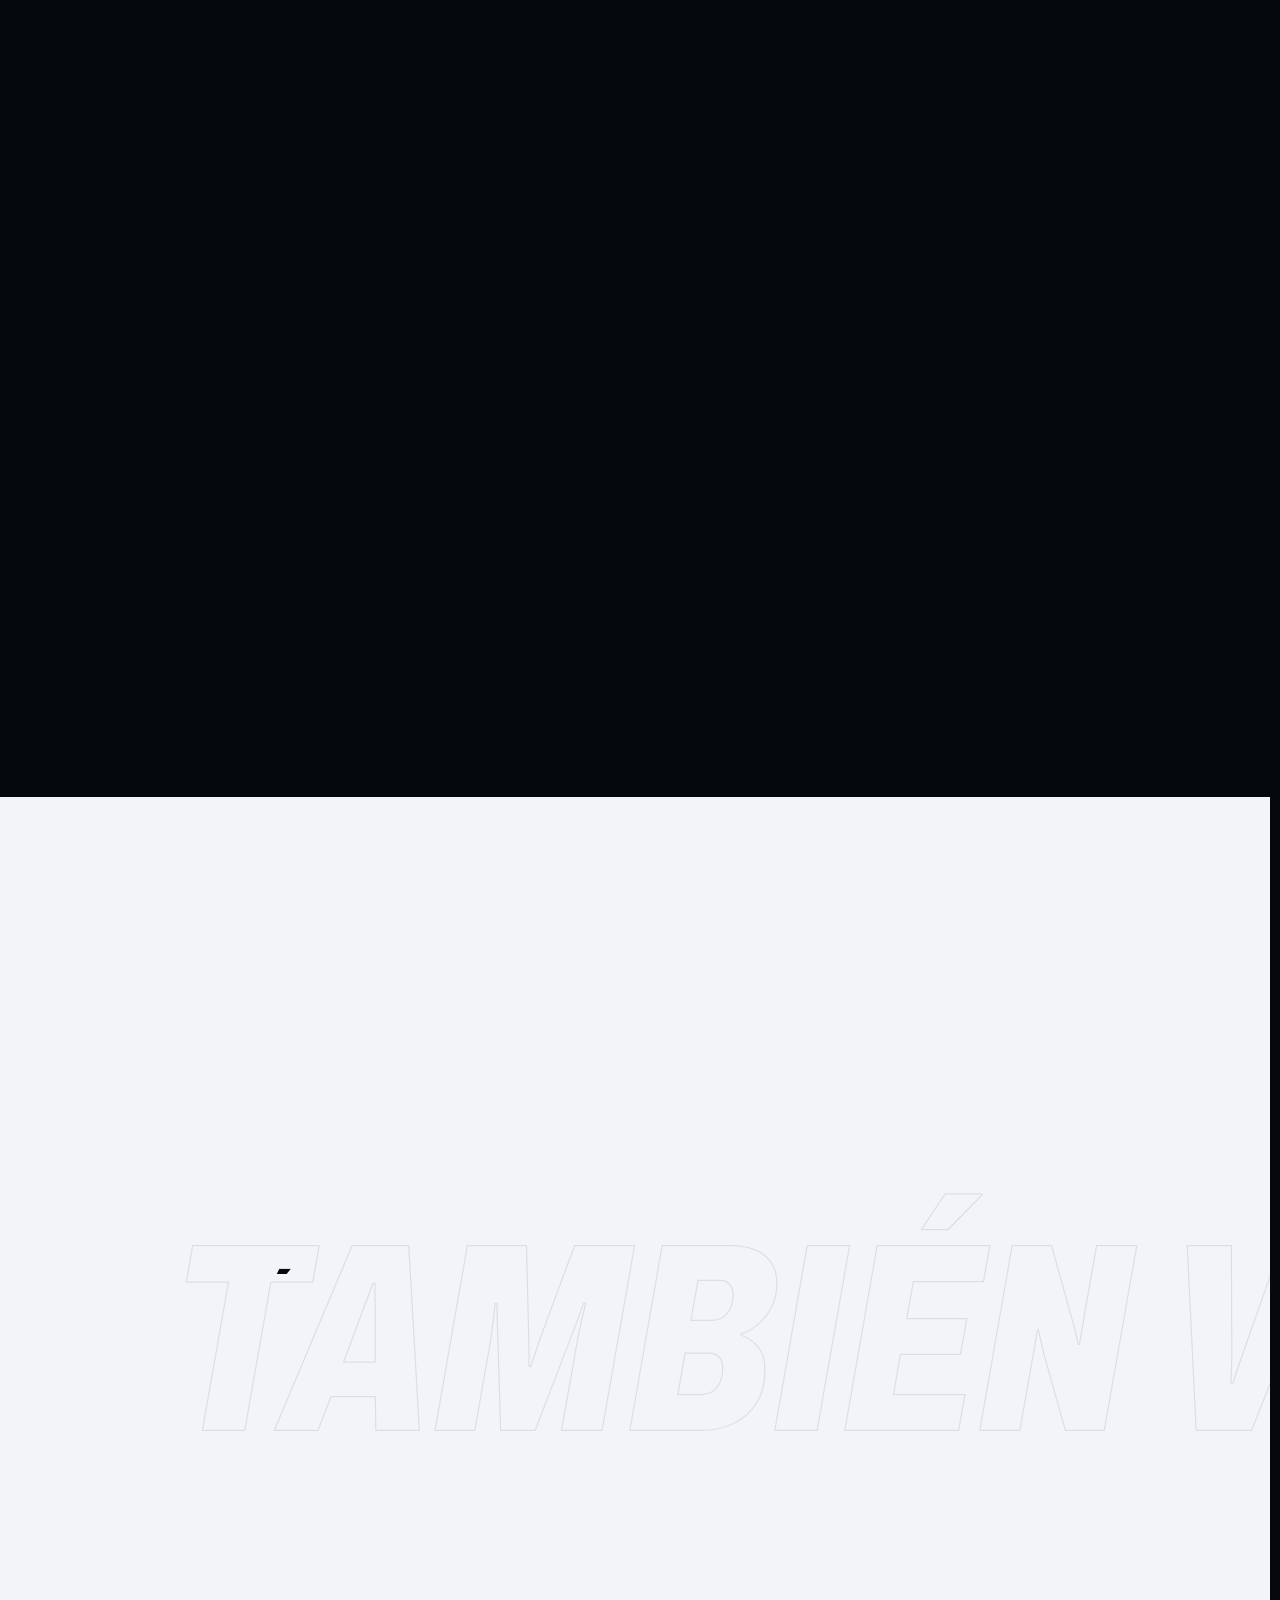
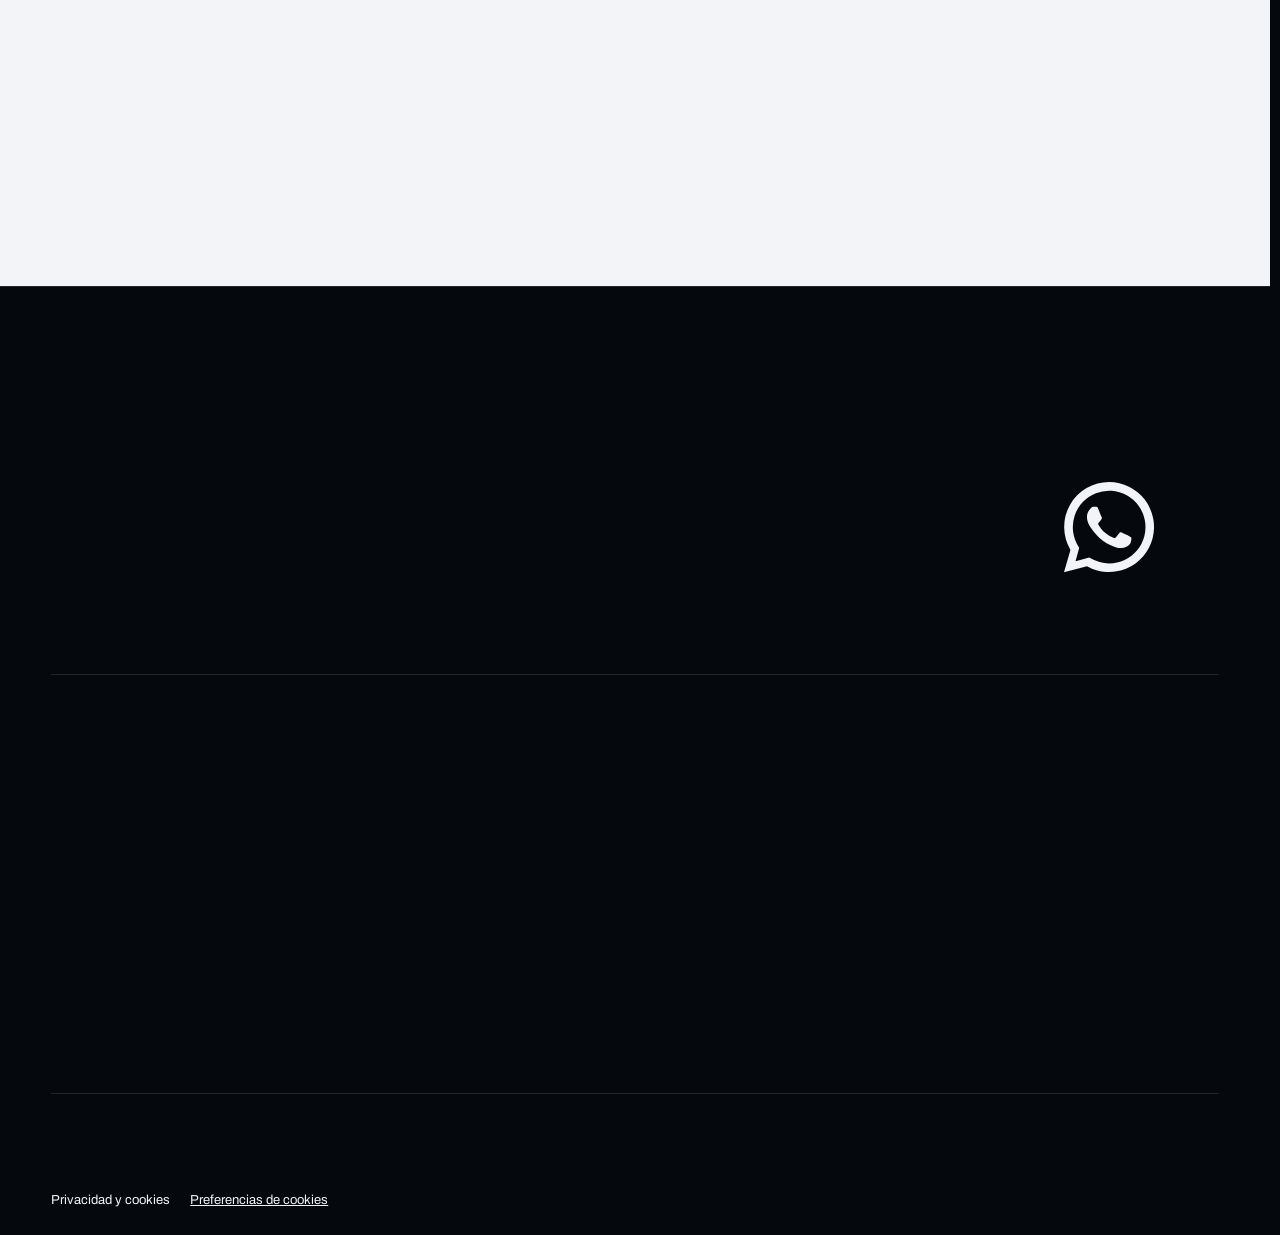
==== commit 801b3196: "fix: publish official brand image for search icons (#28)" ====
--- a/index.html
+++ b/index.html
@@ -2,13 +2,15 @@
 <html lang="es" data-page="home">
   <head>
     <meta charset="UTF-8" />
+    <link rel="icon" type="image/x-icon" sizes="16x16 32x32 48x48 64x64 128x128 256x256" href="/favicon.ico" />
+    <link rel="icon" type="image/png" sizes="512x512" href="/favicon-512.png" />
+    <link rel="apple-touch-icon" sizes="180x180" href="/apple-touch-icon.png" />
+    <link rel="manifest" href="/site.webmanifest" />
+
     <meta name="viewport" content="width=device-width, initial-scale=1.0, viewport-fit=cover" />
     <meta name="theme-color" content="#05080D" />
     <meta http-equiv="Content-Security-Policy" content="default-src 'self'; base-uri 'self'; object-src 'none'; frame-ancestors 'none'; form-action 'self'; script-src 'self' https://www.googletagmanager.com; style-src 'self'; img-src 'self' data: https://www.google-analytics.com https://region1.google-analytics.com https://www.googletagmanager.com; font-src 'self'; media-src 'self'; frame-src https://www.youtube.com; connect-src 'self' https://www.google-analytics.com https://region1.google-analytics.com https://www.googletagmanager.com; manifest-src 'self'; worker-src 'none'; upgrade-insecure-requests" />
-    <link rel="icon" type="image/png" href="favicon.png?v=3" />
-    <link rel="apple-touch-icon" href="favicon.png?v=3" />
-    <link rel="manifest" href="site.webmanifest" />
-    <link rel="preload" href="fonts/archivo-latin-wdth-normal.woff2" as="font" type="font/woff2" crossorigin />
+                <link rel="preload" href="fonts/archivo-latin-wdth-normal.woff2" as="font" type="font/woff2" crossorigin />
     <link rel="preload" href="sequence/f001.webp" as="image" type="image/webp" />
     <link rel="stylesheet" href="styles.css" />
     <script src="boot.js"></script>
@@ -18,7 +20,7 @@
     <script src="script.js?v=anchor-navigation-20261011" defer></script>
   <script src="measurement-config.js?v=4f409ebb8b46" defer></script>
 <script src="analytics-catalog.js?v=99fe6915961d" defer></script>
-<script src="analytics.js?v=a59608e9687a" defer></script>
+<script src="analytics.js?v=e396e80a8697" defer></script>
 <!-- SEO: generated -->
 <title>Sim Racing Ecuador | Volantes, cockpits y simuladores</title>
 <meta name="description" content="Volantes, pedales y cockpits para simracing en Ecuador. Explora Logitech y MOZA, compara fichas y consulta tu setup con Sim Racing Ecuador en Quito." />
@@ -37,7 +39,7 @@
 <meta name="twitter:description" content="Volantes, pedales y cockpits para simracing en Ecuador. Explora Logitech y MOZA, compara fichas y consulta tu setup con Sim Racing Ecuador en Quito." />
 <meta name="twitter:image" content="https://simracingec.com/social-logo.png" />
 <meta name="google-site-verification" content="Gu_d4Ptti0s6A-qwPAxk8G0DzkrN6_cwcLYZ2DY35jA" />
-<script type="application/ld+json">{"@context": "https://schema.org", "@graph": [{"@type": "WebSite", "@id": "https://simracingec.com/#website", "url": "https://simracingec.com/", "name": "Sim Racing Ecuador", "alternateName": "SimRacing Ecuador", "inLanguage": "es-EC", "publisher": {"@id": "https://simracingec.com/#organization"}}, {"@type": "Store", "@id": "https://simracingec.com/#organization", "name": "Sim Racing Ecuador", "alternateName": "SimRacing Ecuador", "url": "https://simracingec.com/", "logo": "https://simracingec.com/logo-primary.png", "image": "https://simracingec.com/social-logo.png", "description": "Equipos y asesoría para simulación de carreras en Ecuador.", "telephone": "+593989019836", "areaServed": {"@type": "Country", "name": "Ecuador"}, "address": {"@type": "PostalAddress", "streetAddress": "Av. Eloy Alfaro 40-348", "addressLocality": "Quito", "postalCode": "170513", "addressCountry": "EC"}, "currenciesAccepted": "USD", "sameAs": ["https://www.instagram.com/SimRacingEcuador/", "https://www.facebook.com/simracingecuador", "https://www.tiktok.com/@simracingec"]}, {"@type": "WebPage", "@id": "https://simracingec.com/#page", "url": "https://simracingec.com/", "name": "Sim Racing Ecuador | Volantes, cockpits y simuladores", "description": "Volantes, pedales y cockpits para simracing en Ecuador. Explora Logitech y MOZA, compara fichas y consulta tu setup con Sim Racing Ecuador en Quito.", "image": "https://simracingec.com/social-logo.png", "inLanguage": "es-EC", "isPartOf": {"@id": "https://simracingec.com/#website"}}]}</script>
+<script type="application/ld+json">{"@context": "https://schema.org", "@graph": [{"@type": "WebSite", "@id": "https://simracingec.com/#website", "url": "https://simracingec.com/", "name": "Sim Racing Ecuador", "alternateName": "SimRacing Ecuador", "inLanguage": "es-EC", "publisher": {"@id": "https://simracingec.com/#organization"}}, {"@type": "Store", "@id": "https://simracingec.com/#organization", "name": "Sim Racing Ecuador", "alternateName": "SimRacing Ecuador", "url": "https://simracingec.com/", "logo": "https://simracingec.com/brand-logo.png", "image": "https://simracingec.com/social-logo.png", "description": "Equipos y asesoría para simulación de carreras en Ecuador.", "telephone": "+593989019836", "areaServed": {"@type": "Country", "name": "Ecuador"}, "address": {"@type": "PostalAddress", "streetAddress": "Av. Eloy Alfaro 40-348", "addressLocality": "Quito", "postalCode": "170513", "addressCountry": "EC"}, "currenciesAccepted": "USD", "sameAs": ["https://www.instagram.com/SimRacingEcuador/", "https://www.facebook.com/simracingecuador", "https://www.tiktok.com/@simracingec"]}, {"@type": "WebPage", "@id": "https://simracingec.com/#page", "url": "https://simracingec.com/", "name": "Sim Racing Ecuador | Volantes, cockpits y simuladores", "description": "Volantes, pedales y cockpits para simracing en Ecuador. Explora Logitech y MOZA, compara fichas y consulta tu setup con Sim Racing Ecuador en Quito.", "image": "https://simracingec.com/social-logo.png", "inLanguage": "es-EC", "isPartOf": {"@id": "https://simracingec.com/#website"}}]}</script>
 <!-- /SEO -->
 </head>
   <body class="home-page">
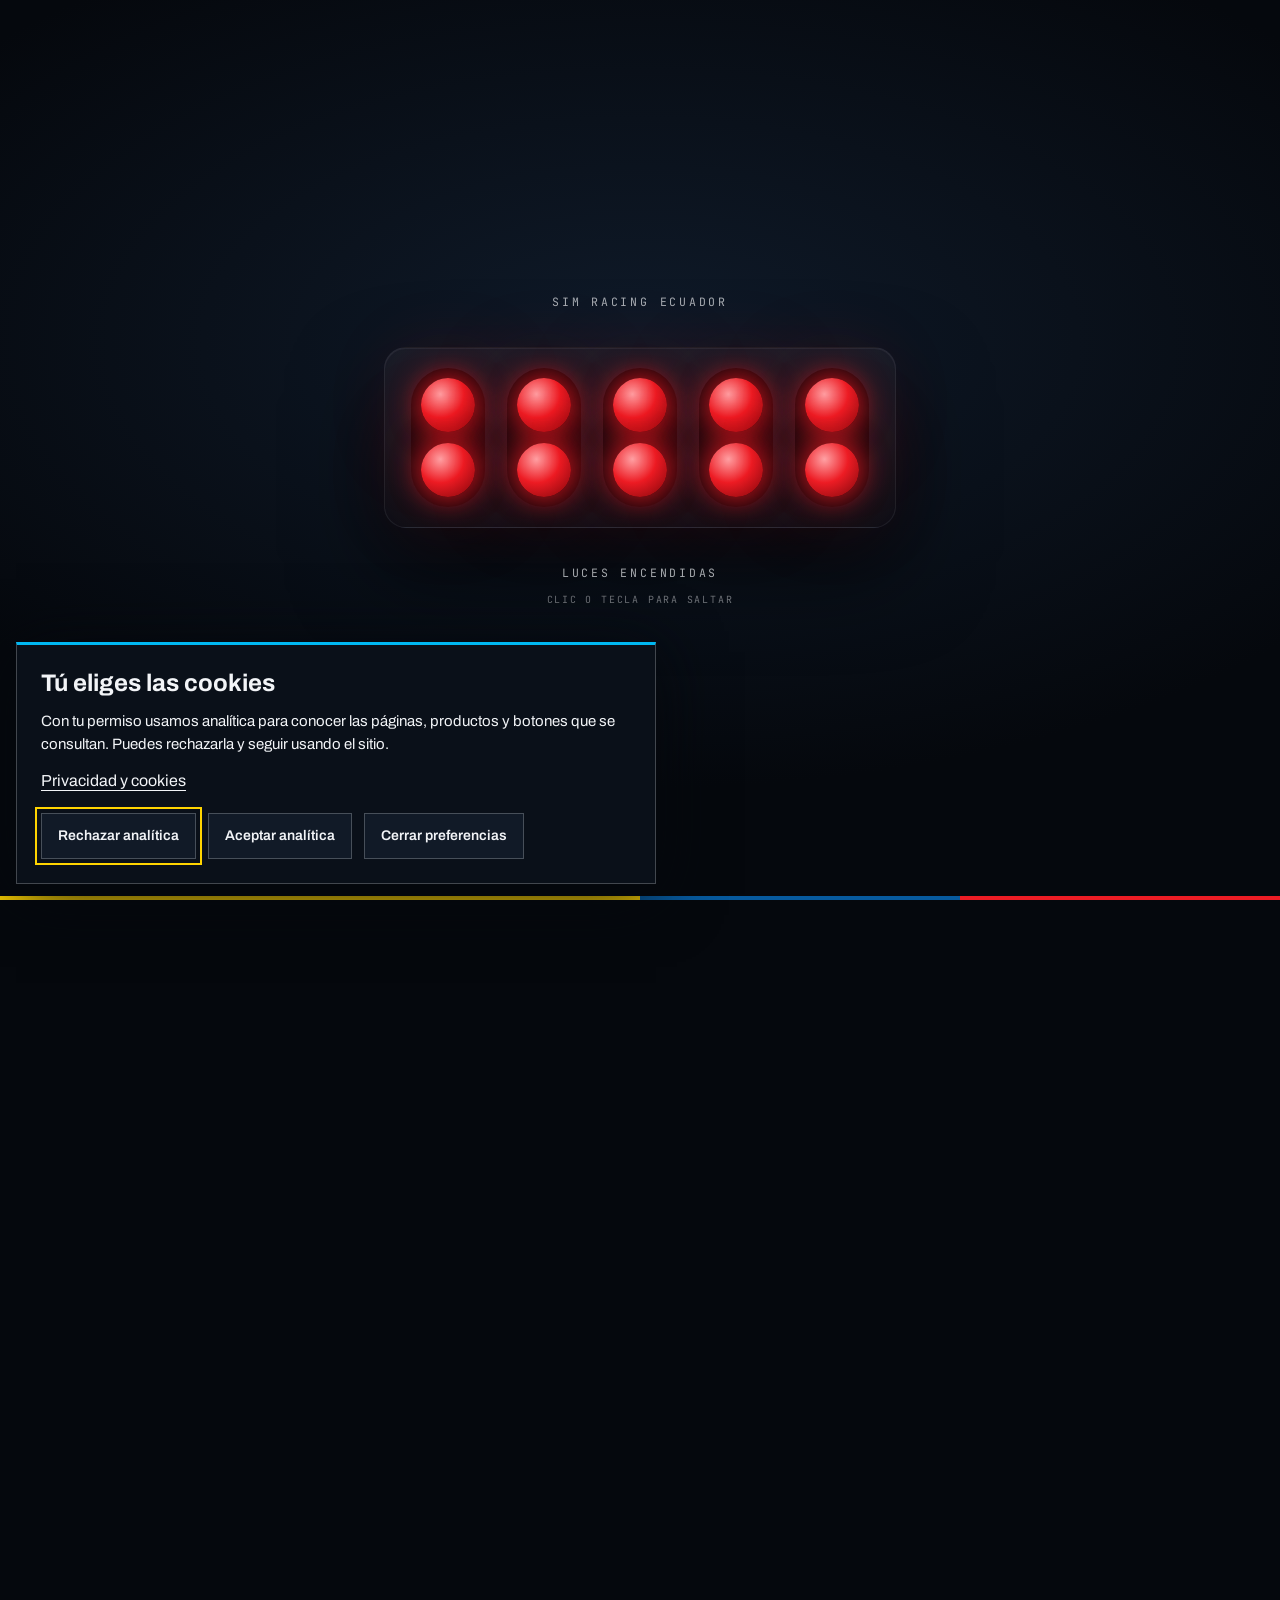
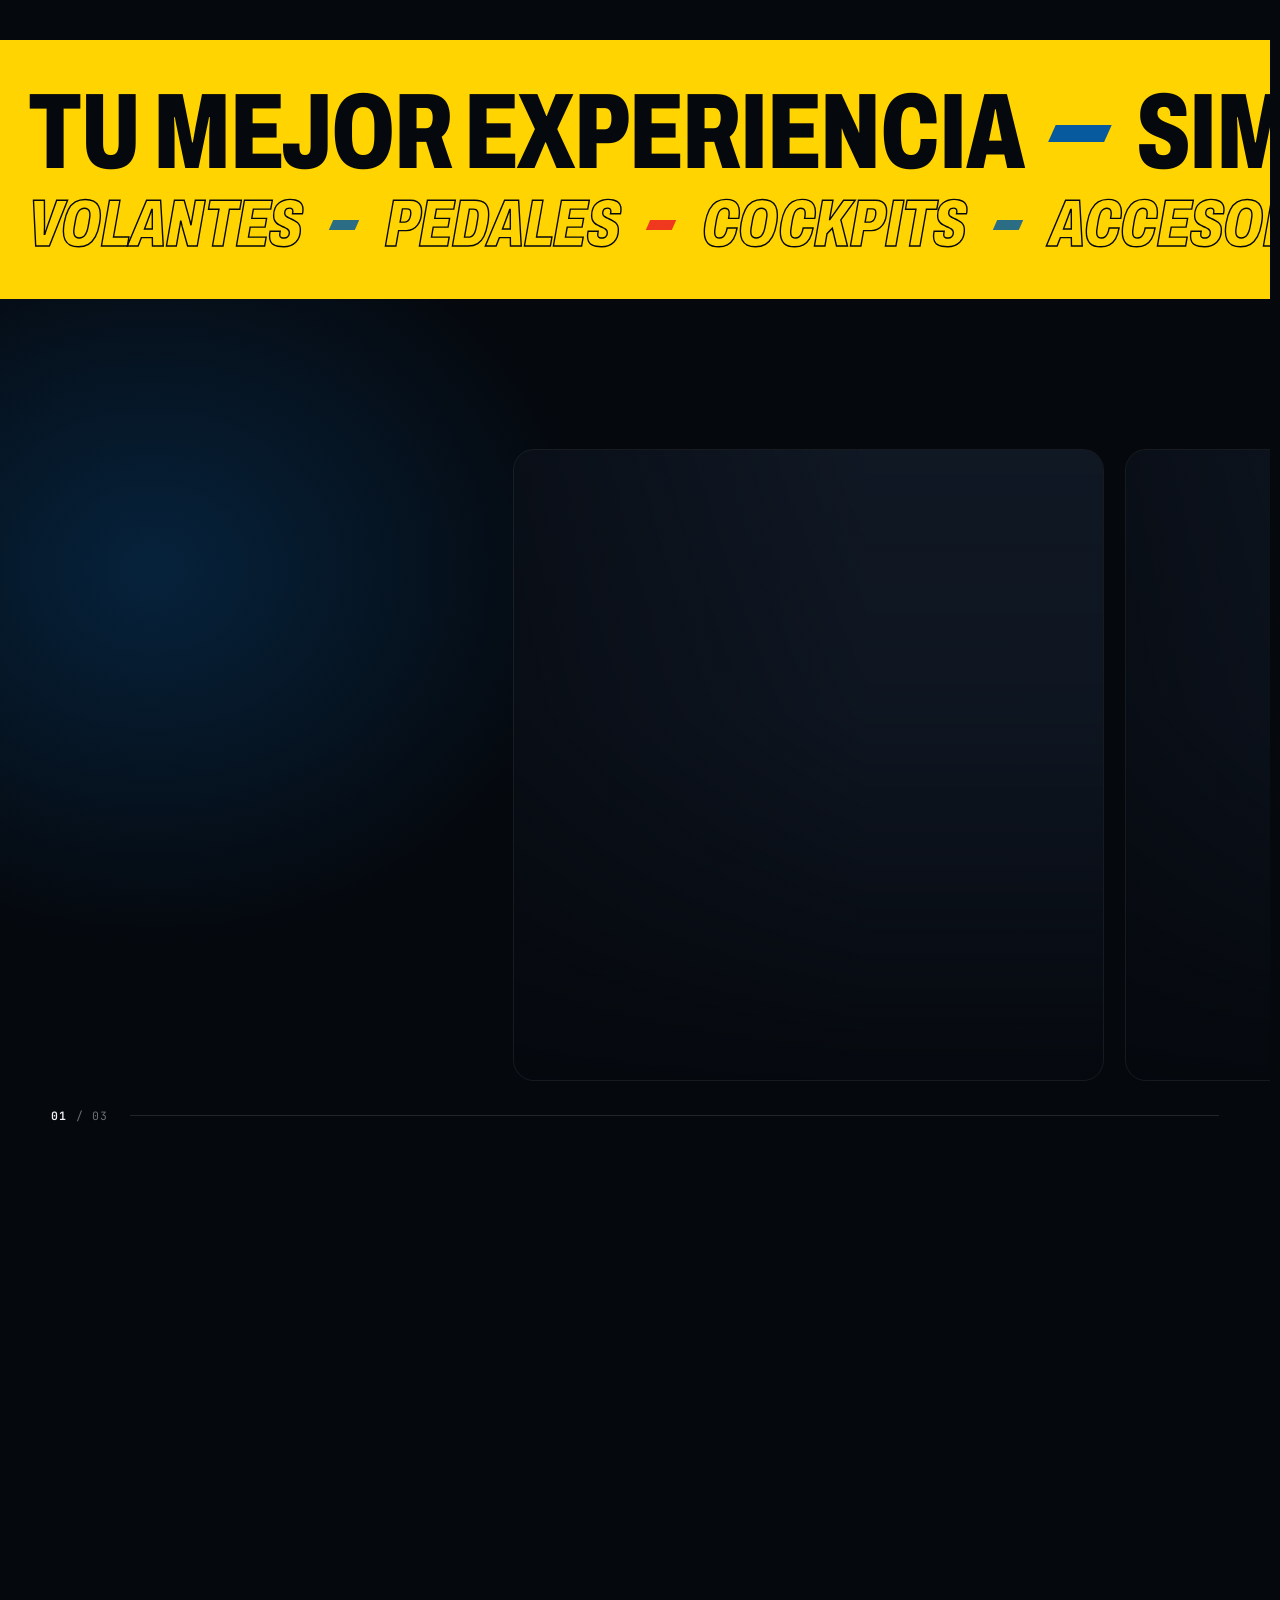
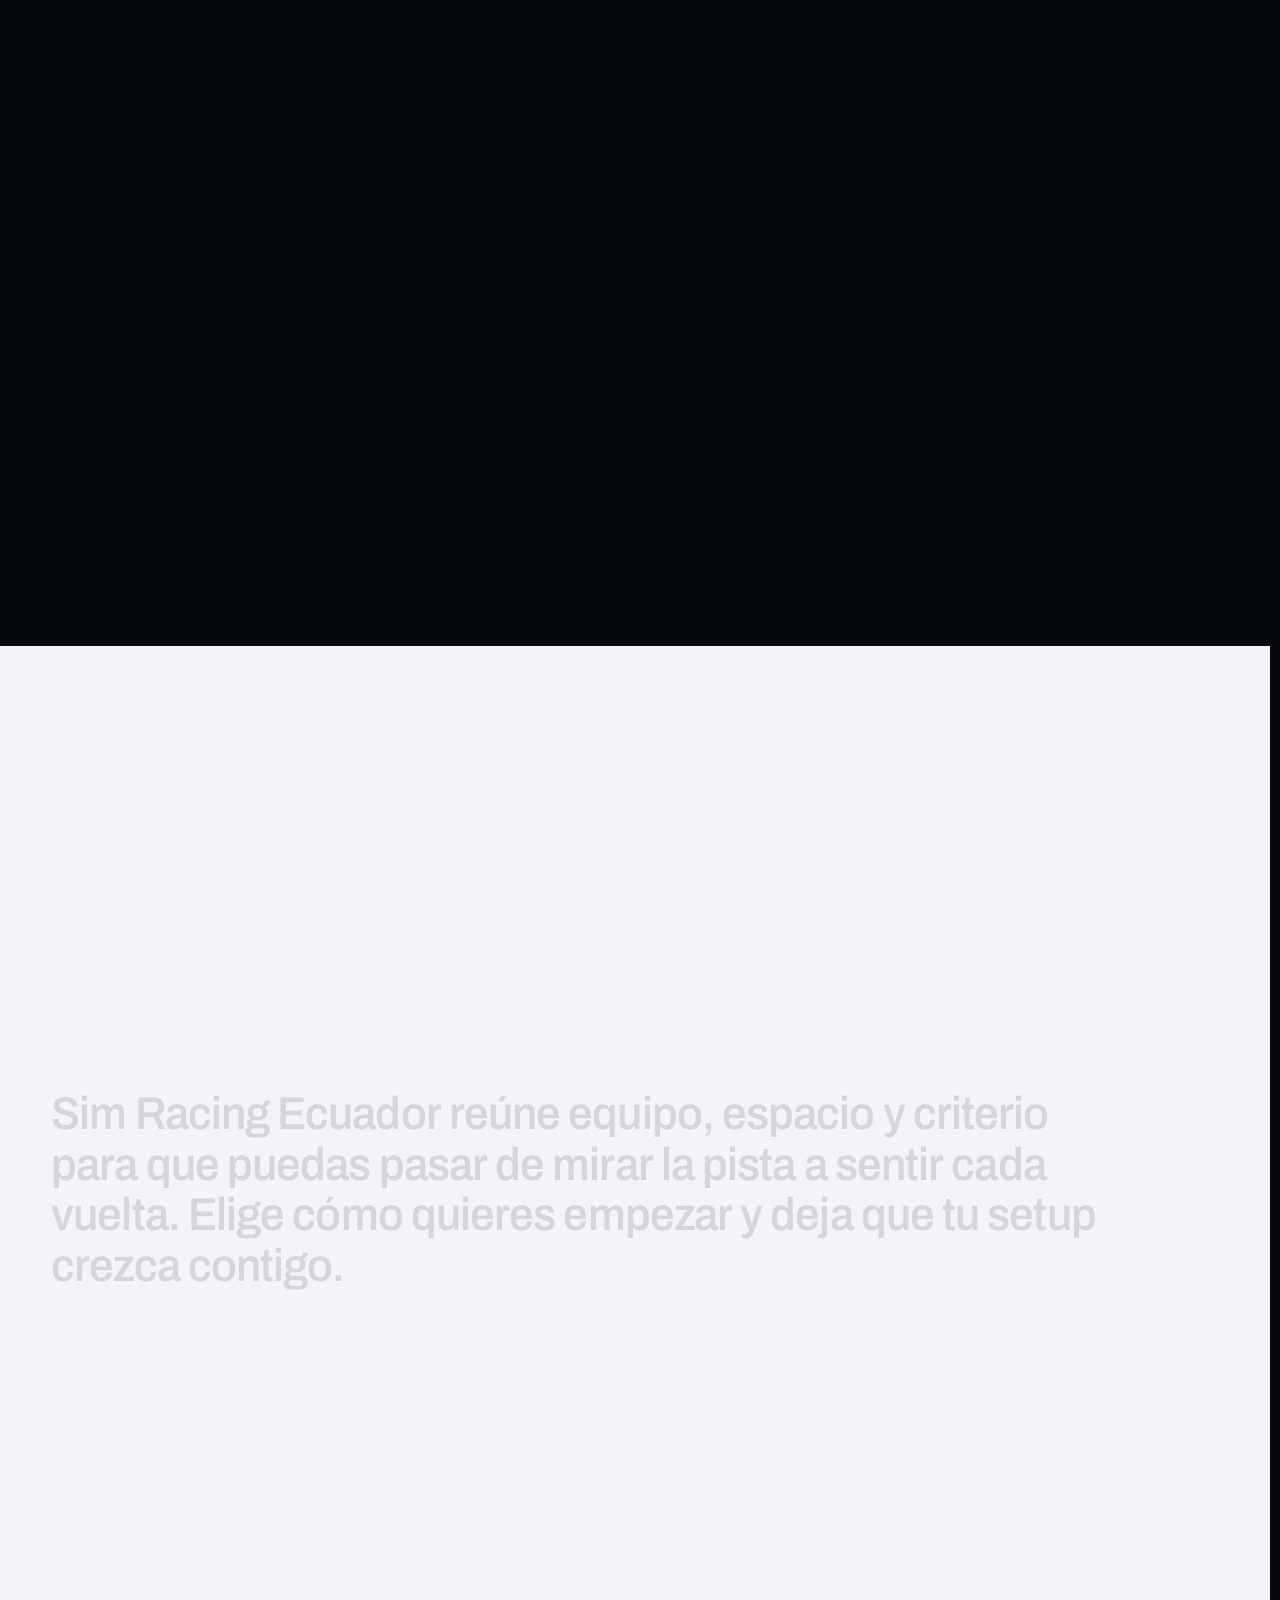
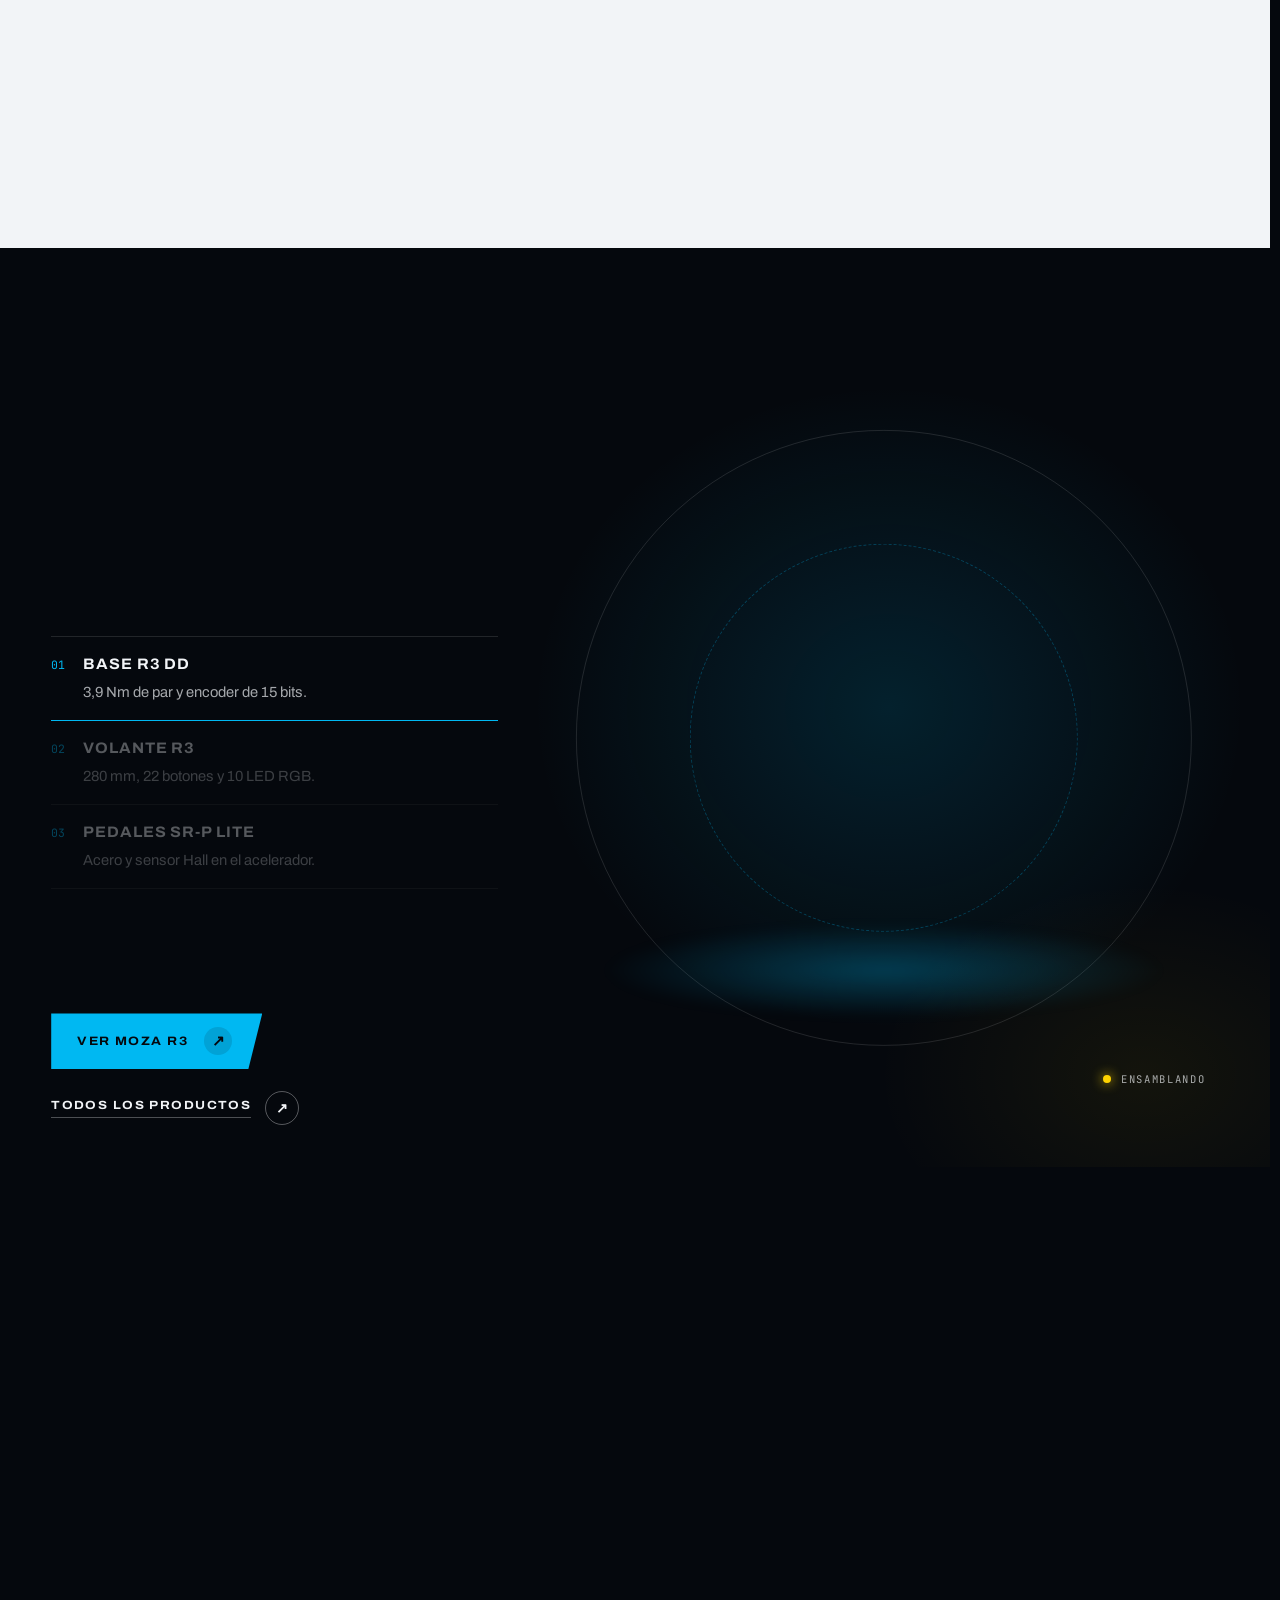
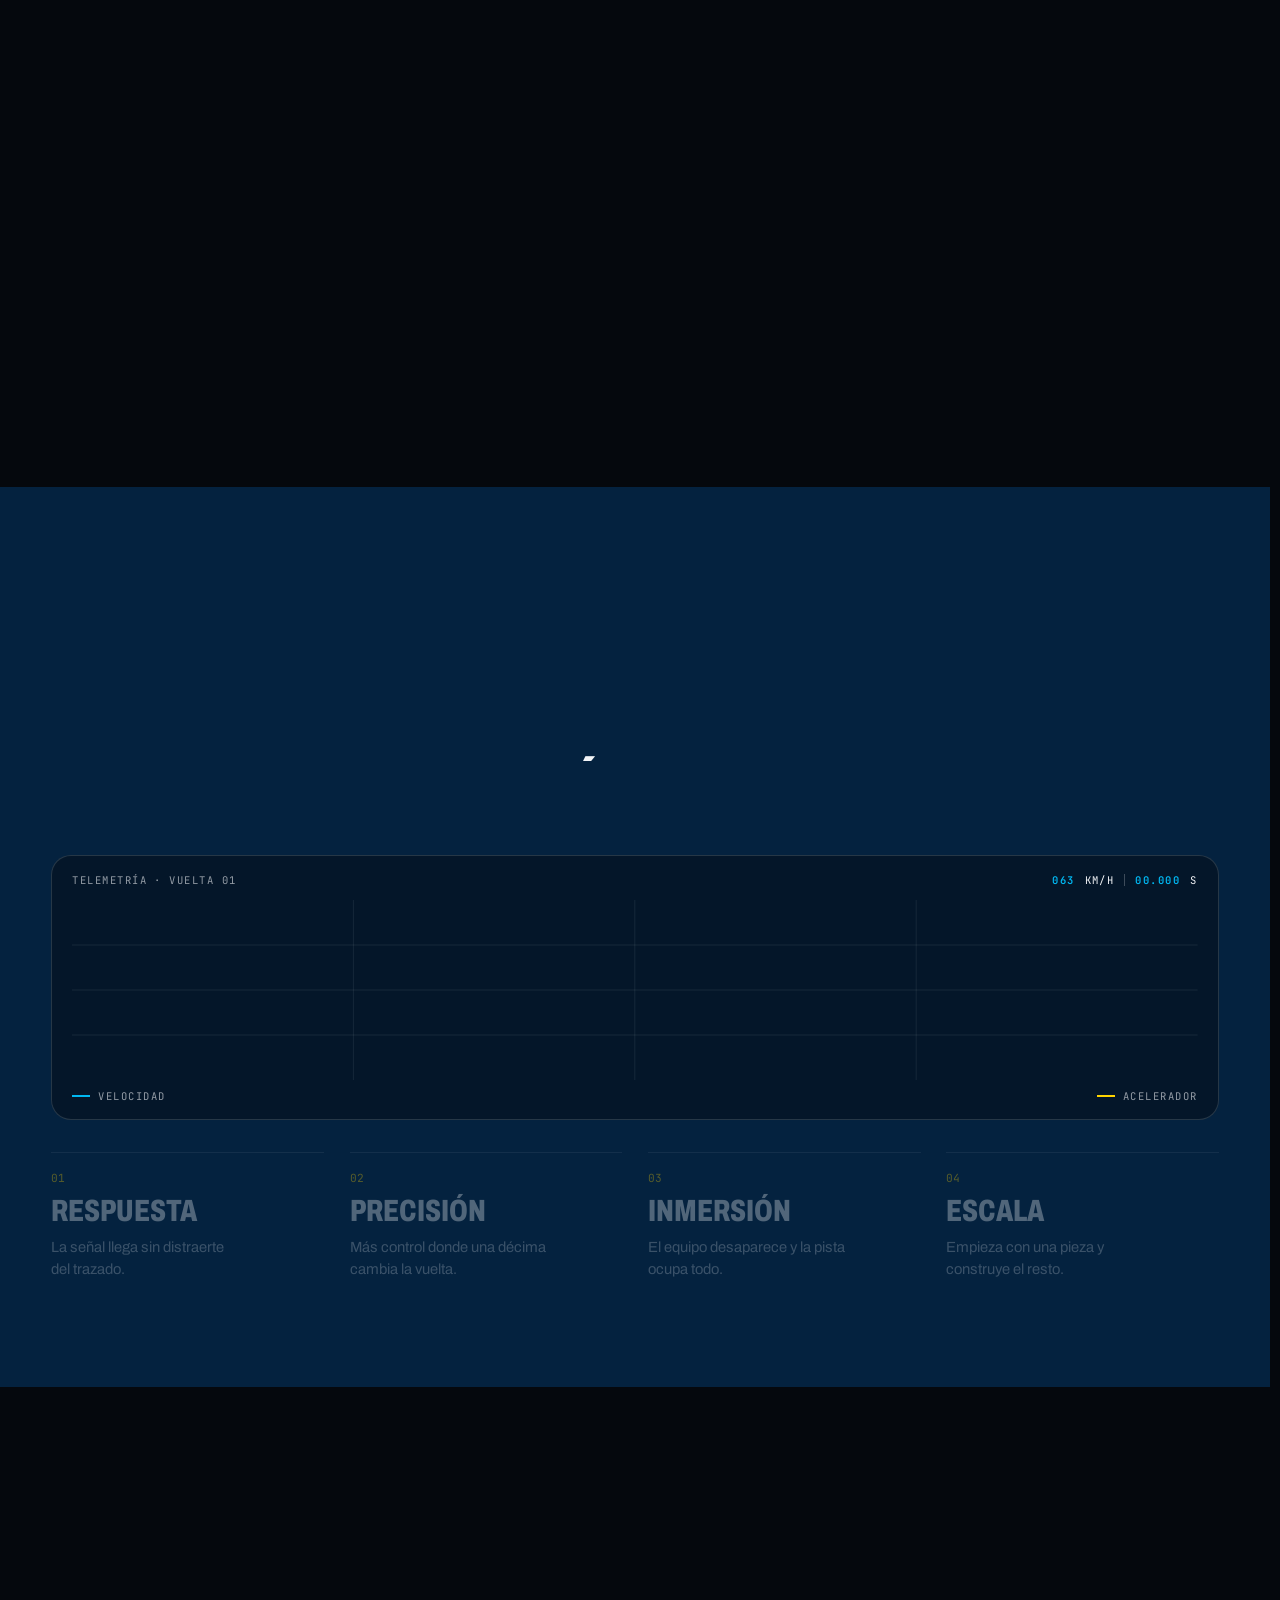
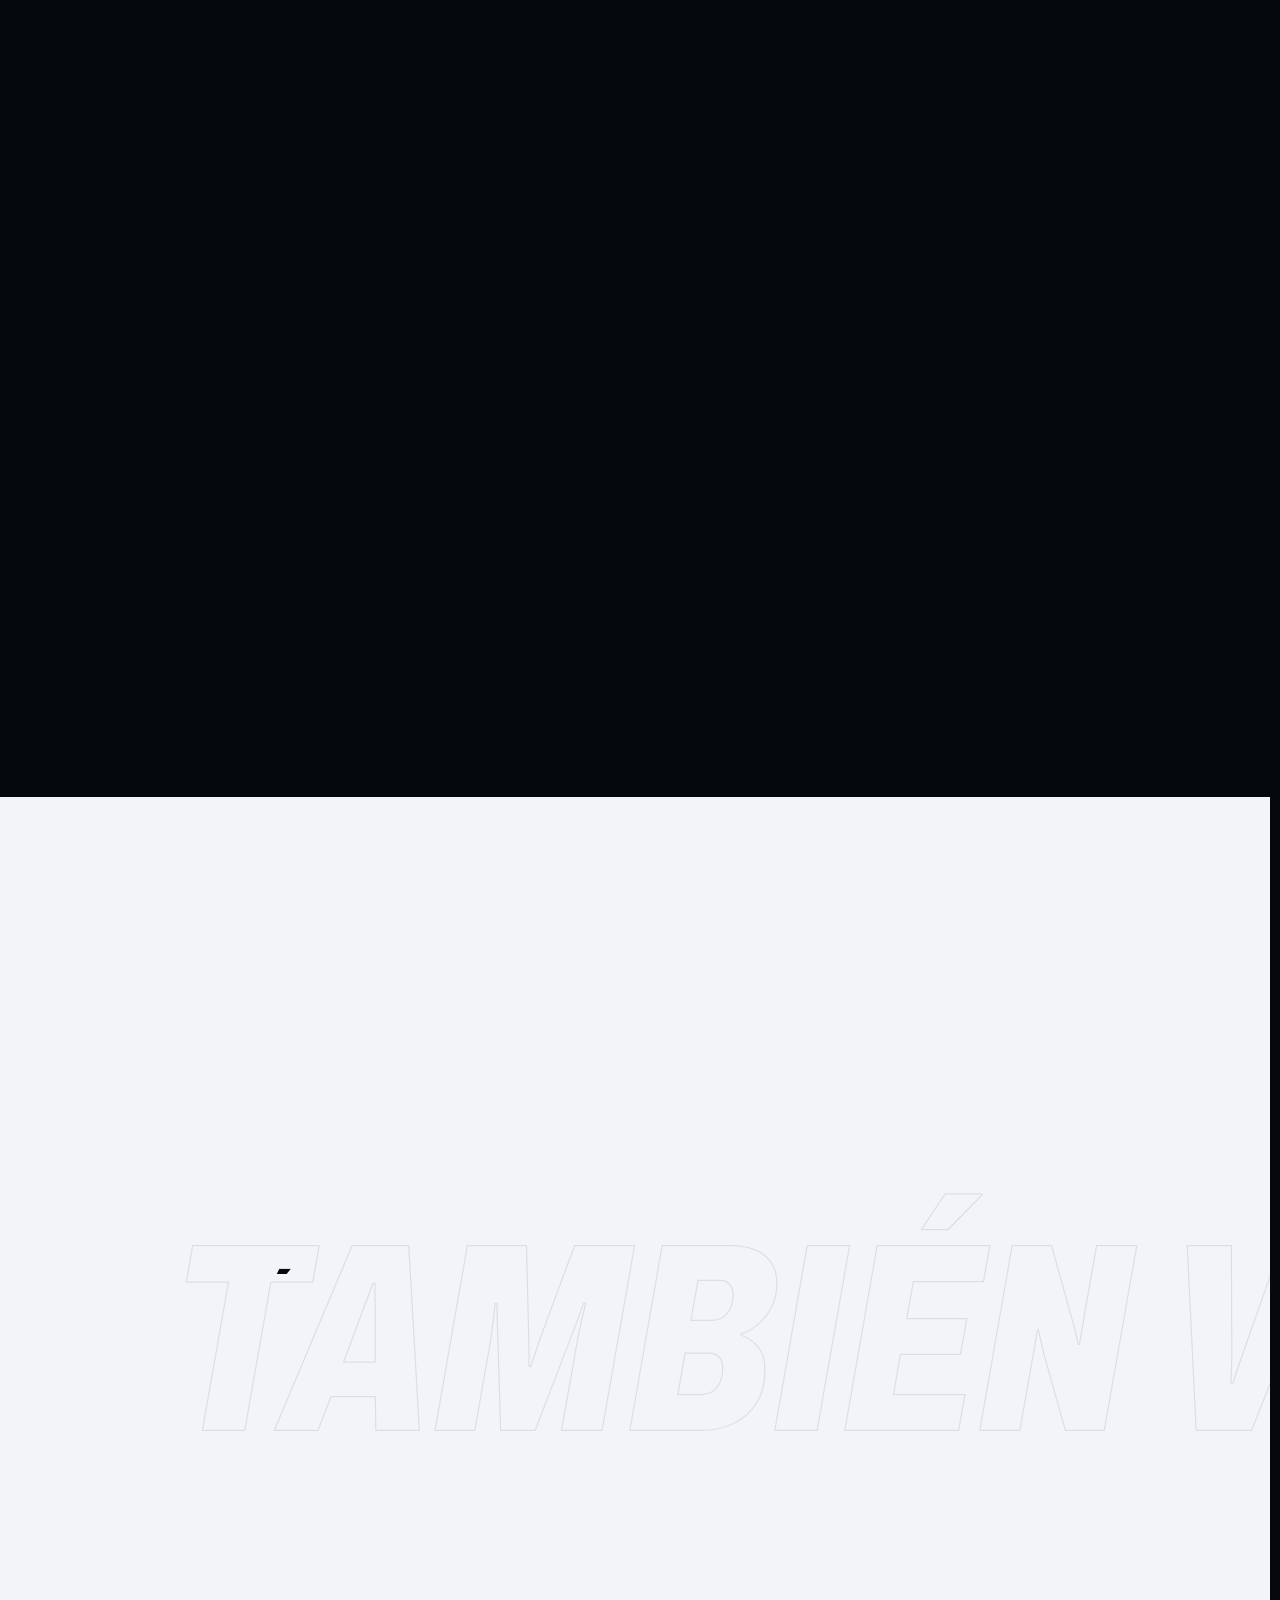
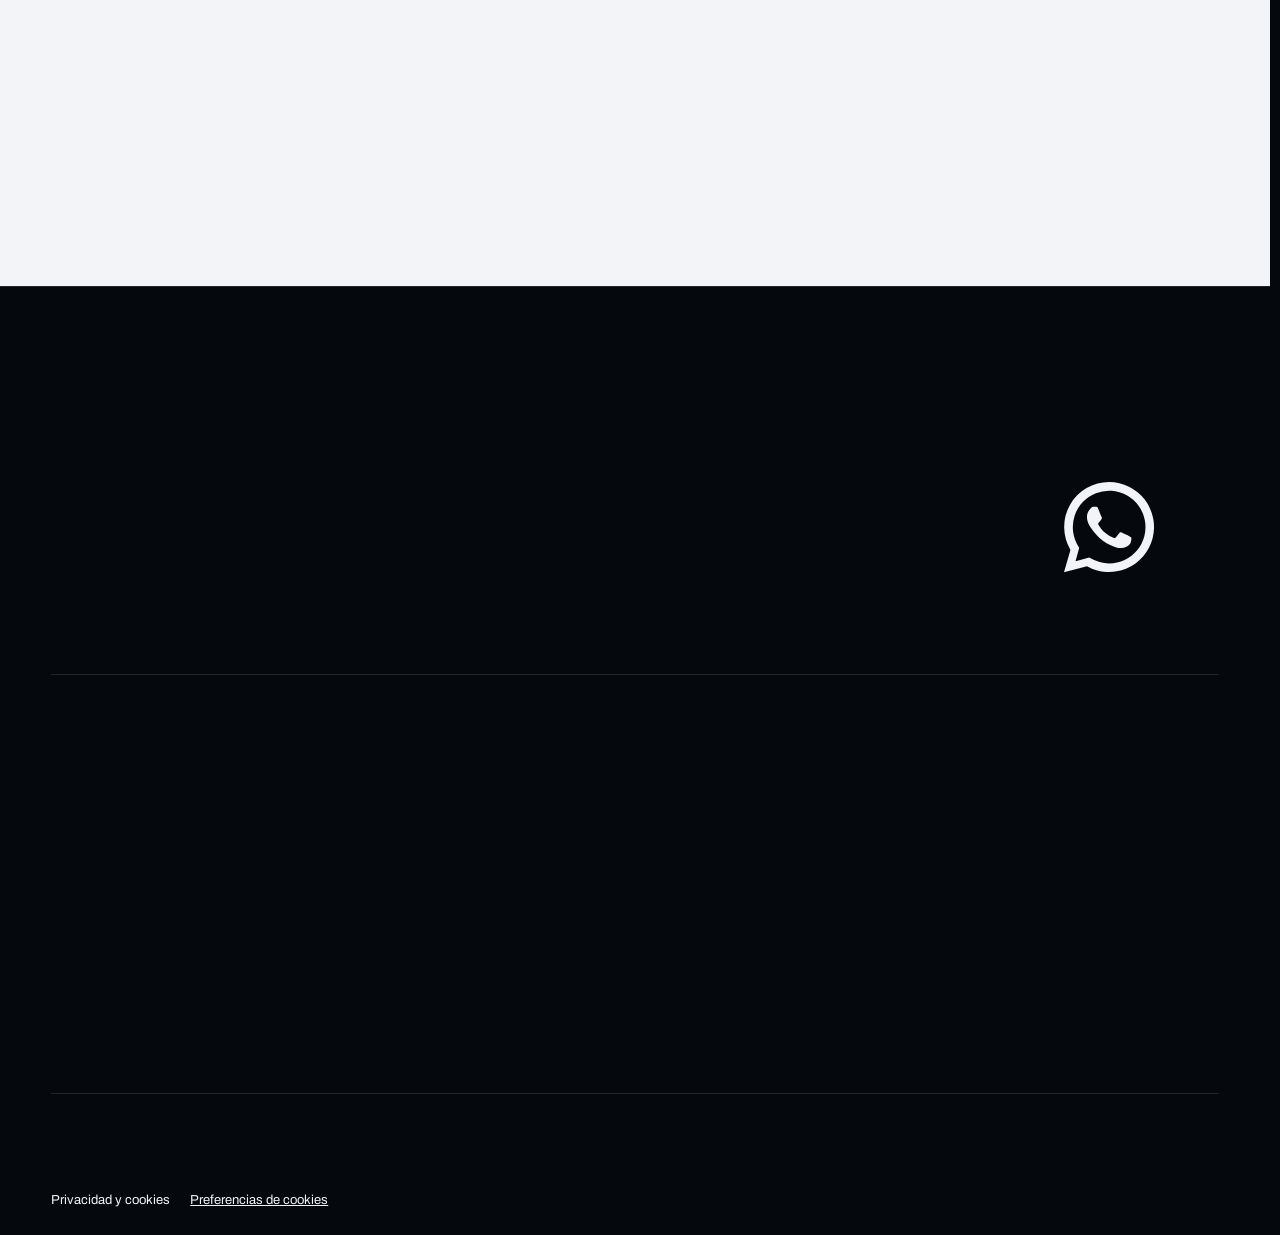
==== commit 16d91ec0: "fix: refresh the cached consent client (#29) Co-authored-by: ClawdBot User <clawdbotuser@MacBook-Air" ====
--- a/index.html
+++ b/index.html
@@ -20,7 +20,7 @@
     <script src="script.js?v=anchor-navigation-20261011" defer></script>
   <script src="measurement-config.js?v=4f409ebb8b46" defer></script>
 <script src="analytics-catalog.js?v=99fe6915961d" defer></script>
-<script src="analytics.js?v=e396e80a8697" defer></script>
+<script src="analytics.js?v=a59608e9687a" defer></script>
 <!-- SEO: generated -->
 <title>Sim Racing Ecuador | Volantes, cockpits y simuladores</title>
 <meta name="description" content="Volantes, pedales y cockpits para simracing en Ecuador. Explora Logitech y MOZA, compara fichas y consulta tu setup con Sim Racing Ecuador en Quito." />
